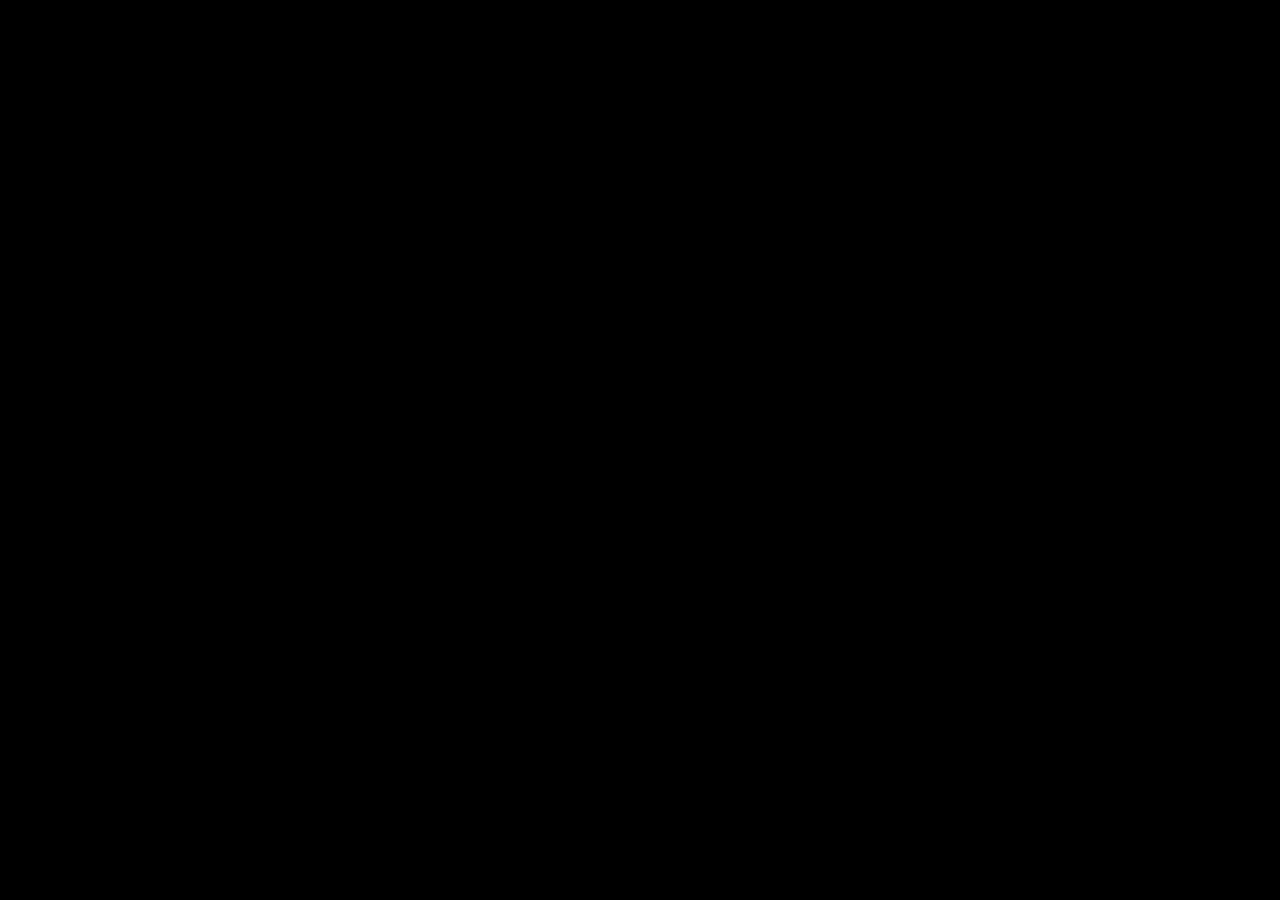
==== index.html @ 43391421 "Merge branch 'yumata:main' into fix" ====
<html lang="en">
<head>
    <meta charset="UTF-8">
    <meta http-equiv="X-UA-Compatible" content="IE=edge">
    <meta name="viewport" content="width=device-width, initial-scale=1.0, maximum-scale=1.0, user-scalable=no">
    <title>Lampa - Каталог фильмов и сериалов</title>

    <meta name="description" content="Приложение для просмотра каталога фильмов и сериалов на телевизорах, приставках и смартфонах." />

    <meta property="og:title" content="Lampa - Каталог фильмов и сериалов">
    <meta property="og:description" content="Приложение для просмотра каталога фильмов и сериалов на телевизорах, приставках и смартфонах.">
    <meta property="og:image:type" content="image/png">
    <meta property="og:image" content="og.png">

    <link rel="apple-touch-icon" sizes="180x180" href="icons/apple-touch-icon.png">
    <link rel="icon" type="image/png" sizes="32x32" href="icons/favicon-32x32.png">
    <link rel="icon" type="image/png" sizes="16x16" href="icons/favicon-16x16.png">
    <link rel="manifest" href="icons/site.webmanifest" crossorigin="use-credentials">
    <link rel="mask-icon" href="icons/safari-pinned-tab.svg" color="#5bbad5">
    <link rel="shortcut icon" href="icons/favicon.ico">
    <meta name="msapplication-TileColor" content="#1d1f20">
    <meta name="msapplication-config" content="icons/browserconfig.xml">
    <meta name="theme-color" content="#1d1f20">

    <meta name="referrer" content="never">
    
    <link rel="stylesheet" href="./vender/scrollbar/jquery.scrollbar.css">
    <link rel="stylesheet" href="./vender/keypad/style.css">

    <link rel="stylesheet" href="css/app.css?v=4.56">
</head>
<body>
    <script>
        window.youtube_lazy_load = true
    </script>

    <div class="welcome"></div>

    <div id="app">

    </div>

    <div class="no-network hide">
        <div class="no-network__title">Ошибка</div>
        <div class="no-network__desc">Не удалось загрузить файл: <span class="no-network__file"></span></div>
    </div>
    
    <script src="./webos/webOSTV.js"></script>
    <script src="./vender/jquery/jquery.js"></script>
    <script src="./vender/notify/notify.js"></script>
    <script src="./vender/scrollbar/jquery.scrollbar.js"></script>
    <script src="./vender/navigator/navigator.js"></script>
    <script src="./vender/keypad/keypad.js"></script>

    <script>
        var lampa_url     = '';
        var cache_version = Math.floor((new Date()).getTime() / 9e5); // Новое значение каждые 15 минут
            
        function urlJoin(base, add) {
            if (base.charAt(base.length - 1) !== '/') {
                base += '/'
            }

            return base + add
        }

        function putScript(scripts, onload, onerror){
            var add = function(src){
                console.log('Loader', 'try-load-script', src)

                var trys = 0

                var sreateScript = function(){
                    var script = document.createElement('script')

                    script.type = 'text/javascript'

                    script.onload = script.onreadystatechange = function(e) {
                        console.log('Loader', 'Script loaded', e)

                        if (!!onload) onload()
                    };

                    script.onerror = function(){
                        trys++

                        console.log('Loader', 'error-load-script', src)

                        if(trys < 3){
                            sreateScript()
                        } else if (!!onerror) {
                            onerror()
                        } else{
                            $('.no-network').removeClass('hide')

                            $('.no-network__file').text(window.location.href + '/' + src)
                        }
                    }

                    script.src = src

                    document.getElementsByTagName('body')[0].appendChild(script)
                }

                sreateScript()
            }

            add(scripts)
        }

        function loadCurrentLampa() {
            putScript('app.min.js?v=' + cache_version, function () {})
        }

        function loadLocalLampa(){
            if(lampa_url !== '') window.local_lampa = true

            loadCurrentLampa()
        }

        if (typeof AndroidJS !== "undefined"
            && !!AndroidJS.getLampaURL
            && /^https?:\/\//i.test(AndroidJS.getLampaURL())
            && !/^https?:\/\//i.test(location.href)
        ) {
            lampa_url = urlJoin(AndroidJS.getLampaURL(),'')
        }

        if (lampa_url !== '') {
            putScript(
                urlJoin(lampa_url, 'lampainit.js?v=' + cache_version),
                false,
                function(){}
            )

            putScript(
                urlJoin(lampa_url, 'app.min.js?v=' + cache_version),
                function () {
                    var css = urlJoin(lampa_url, 'css/app.css?v=' + cache_version)

                    $('head').append('<link rel="stylesheet" href="' + css + '">')
                },
                function () {
                    putScript(
                        urlJoin(lampa_url, 'lampa-main/app.min.js?v=' + cache_version),
                        function () {
                            var css = urlJoin(lampa_url, 'lampa-main/css/app.css?v=' + cache_version)

                            $('head').append('<link rel="stylesheet" href="' + css + '">')

                            putScript(
                                urlJoin(lampa_url, 'lampainit.js?v=' + cache_version),
                                false,
                                function(){}
                            )
                        },
                        loadLocalLampa
                    )
                }
            )
        }
        else{
            loadCurrentLampa()
        }
    </script>
</body>
</html>
---- css/app.css ----
@charset "UTF-8";
.welcome {
  position: fixed;
  top: 0;
  left: 0;
  right: 0;
  bottom: 0;
  z-index: 100;
  background: #000 url(../img/welcome.jpg) no-repeat 50% 50%;
  -webkit-background-size: cover;
     -moz-background-size: cover;
       -o-background-size: cover;
          background-size: cover;
}

.lang {
  position: fixed;
  top: 0;
  left: 0;
  right: 0;
  bottom: 0;
  background-color: #242424;
  z-index: 200;
  display: -webkit-box;
  display: -webkit-flex;
  display: -moz-box;
  display: -ms-flexbox;
  display: flex;
  padding: 2em;
  -webkit-box-align: center;
  -webkit-align-items: center;
     -moz-box-align: center;
      -ms-flex-align: center;
          align-items: center;
  -webkit-box-pack: center;
  -webkit-justify-content: center;
     -moz-box-pack: center;
      -ms-flex-pack: center;
          justify-content: center;
}
.lang__body {
  text-align: center;
}
.lang__logo img {
  width: 5.3em;
  height: 5em;
}
.lang__title {
  margin-top: 1em;
  font-size: 2.9em;
}
.lang__subtitle {
  font-size: 1.4em;
  margin-top: 1em;
}
.lang__selector {
  width: 19em;
  margin: 0 auto;
  margin-top: 2em;
}
.lang__selector-item {
  font-size: 1.4em;
  padding: 1em;
  -webkit-border-radius: 0.3em;
     -moz-border-radius: 0.3em;
          border-radius: 0.3em;
}
.lang__selector-item.last-focus {
  background-color: #444;
}
.lang__selector-item.focus {
  background-color: #fff;
  color: #242424;
}
.lang__selector > .scroll {
  max-height: 18em !important;
}

@font-face {
  font-family: "SegoeUI";
  font-display: swap;
  src: url("../fonts/SegoeUI/SegoeUI-Light.eot") format("embedded-opentype"), url("../fonts/SegoeUI/SegoeUI-Light.woff") format("woff"), url("../fonts/SegoeUI/SegoeUI-Light.ttf") format("truetype");
  font-weight: 300;
  font-style: normal;
}
@font-face {
  font-family: "SegoeUI";
  font-display: swap;
  src: url("../fonts/SegoeUI/SegoeUI.eot") format("embedded-opentype"), url("../fonts/SegoeUI/SegoeUI.woff") format("woff"), url("../fonts/SegoeUI/SegoeUI.ttf") format("truetype");
  font-weight: 400;
  font-style: normal;
}
@font-face {
  font-family: "SegoeUI";
  font-display: swap;
  src: url("../fonts/SegoeUI/SegoeUI-SemiBold.eot") format("embedded-opentype"), url("../fonts/SegoeUI/SegoeUI-SemiBold.woff") format("woff"), url("../fonts/SegoeUI/SegoeUI-SemiBold.ttf") format("truetype");
  font-weight: 600;
  font-style: normal;
}
@font-face {
  font-family: "SegoeUI";
  font-display: swap;
  src: url("../fonts/SegoeUI/SegoeUI-Bold.eot") format("embedded-opentype"), url("../fonts/SegoeUI/SegoeUI-Bold.woff") format("woff"), url("../fonts/SegoeUI/SegoeUI-Bold.ttf") format("truetype");
  font-weight: 700;
  font-style: normal;
}
* {
  -webkit-box-sizing: border-box;
     -moz-box-sizing: border-box;
          box-sizing: border-box;
  outline: none;
}

html {
  font-size: 16px;
}

*:after,
*:before {
  display: inline-block;
  vertical-align: middle;
}

input::-webkit-input-placeholder {
  color: #6a6a6a;
  opacity: 1;
}

input:-moz-placeholder {
  color: #6a6a6a;
  opacity: 1;
}

input::-moz-placeholder {
  color: #6a6a6a;
  opacity: 1;
}

input:-ms-input-placeholder {
  color: #6a6a6a;
  opacity: 1;
}

input::-ms-input-placeholder {
  color: #6a6a6a;
  opacity: 1;
}

input::placeholder {
  color: #6a6a6a;
  opacity: 1;
}

::-webkit-scrollbar {
  display: none;
}

input.hover::-webkit-input-placeholder, input.enter::-webkit-input-placeholder {
  color: #fff;
  opacity: 1;
}

input.hover:-moz-placeholder, input.enter:-moz-placeholder {
  color: #fff;
  opacity: 1;
}

input.hover::-moz-placeholder, input.enter::-moz-placeholder {
  color: #fff;
  opacity: 1;
}

input.hover:-ms-input-placeholder, input.enter:-ms-input-placeholder {
  color: #fff;
  opacity: 1;
}

input.hover::-ms-input-placeholder, input.enter::-ms-input-placeholder {
  color: #fff;
  opacity: 1;
}

input.hover::placeholder,
input.enter::placeholder {
  color: #fff;
  opacity: 1;
}

*:not(input) {
  -webkit-user-select: none;
     -moz-user-select: none;
      -ms-user-select: none;
          user-select: none;
}

body {
  line-height: 1;
  font-size: 16px;
  color: #ffffff;
  position: relative;
  font-family: "SegoeUI", sans-serif;
  background: #1d1f20;
  padding: 0;
  margin: 0;
  overflow: hidden;
  position: fixed;
  width: 100%;
  height: 100%;
  left: 0;
  top: 0;
  -webkit-user-select: none !important;
     -moz-user-select: none !important;
      -ms-user-select: none !important;
          user-select: none !important;
  -webkit-touch-callout: none !important;
}
body.black--style {
  background: #000;
}
@media screen and (max-width: 480px) {
  body.black--style .selectbox__content,
body.black--style .modal__content,
body.black--style .settings__content {
    background-color: #000 !important;
  }
}

img {
  vertical-align: middle;
  max-width: 100%;
  -o-object-fit: cover;
     object-fit: cover;
}

svg {
  width: 100%;
  height: 100%;
}

ul {
  list-style: none;
  padding: 0;
}

.mouse-layer {
  position: fixed;
  top: 0;
  left: 0;
  right: 0;
  bottom: 0;
  z-index: 300;
}

.hide {
  display: none !important;
}

.selector {
  cursor: pointer;
}

body.no--mask .scroll--mask {
  -webkit-mask-image: unset !important;
          mask-image: unset !important;
}

body.no--animation * {
  -webkit-transition: none !important;
  -o-transition: none !important;
  -moz-transition: none !important;
  transition: none !important;
}

body.no--cursor {
  cursor: none;
}

/** Фиг знает, баг **/
body.no--animation .background canvas {
  -webkit-transition: opacity 0.1s !important;
  -o-transition: opacity 0.1s !important;
  -moz-transition: opacity 0.1s !important;
  transition: opacity 0.1s !important;
}

.endless-up {
  -webkit-animation: endless-up 0.2s ease;
     -moz-animation: endless-up 0.2s ease;
       -o-animation: endless-up 0.2s ease;
          animation: endless-up 0.2s ease;
}
.endless-down {
  -webkit-animation: endless-down 0.2s ease;
     -moz-animation: endless-down 0.2s ease;
       -o-animation: endless-down 0.2s ease;
          animation: endless-down 0.2s ease;
}

.normalization {
  position: absolute;
  top: 50%;
  right: 1.5em;
  padding: 0.4em;
  height: auto;
  background-color: rgba(0, 0, 0, 0.3);
  -webkit-border-radius: 0.3em;
     -moz-border-radius: 0.3em;
          border-radius: 0.3em;
  z-index: 60;
  opacity: 0;
  -webkit-transform: translateY(-50%) translateX(100%);
     -moz-transform: translateY(-50%) translateX(100%);
      -ms-transform: translateY(-50%) translateX(100%);
       -o-transform: translateY(-50%) translateX(100%);
          transform: translateY(-50%) translateX(100%);
  -webkit-transition: all 0.1s;
  -o-transition: all 0.1s;
  -moz-transition: all 0.1s;
  transition: all 0.1s;
}
.normalization--visible {
  opacity: 1;
  -webkit-transform: translateY(-50%) translateX(0);
     -moz-transform: translateY(-50%) translateX(0);
      -ms-transform: translateY(-50%) translateX(0);
       -o-transform: translateY(-50%) translateX(0);
          transform: translateY(-50%) translateX(0);
}

.text-markdow {
  line-height: 1.6;
  font-weight: 100;
  font-size: 1.15em;
}
.text-markdow > *:first-child {
  margin-top: 0;
}
.text-markdow h2, .text-markdow h3, .text-markdow h4, .text-markdow h5 {
  font-size: 1.4em;
  font-weight: 400;
}
.text-markdow--compressed-sides {
  padding-left: 1.5em;
  padding-right: 1.5em;
}

.content-loading {
  position: relative;
  padding: 5em 0;
}
.content-loading::after {
  content: "";
  display: block;
  height: 3em;
  width: 3em;
  background: url(../img/loader.svg) no-repeat 50% 50%;
  -webkit-background-size: contain;
     -moz-background-size: contain;
       -o-background-size: contain;
          background-size: contain;
  position: absolute;
  top: 50%;
  left: 50%;
  margin-left: -1.5em;
  margin-top: -1.5em;
}

body.platform--browser .normalization {
  -webkit-backdrop-filter: blur(5px);
          backdrop-filter: blur(5px);
}

body.platform--apple .normalization,
body.selectbox--open .normalization,
body.keyboard-input--visible .normalization {
  display: none;
}

body.ambience--enable .wrap,
body.ambience--enable .head {
  display: none;
}

.icon--blink:not(.focus).animate {
  background: -webkit-linear-gradient(45deg, rgba(255, 255, 255, 0) 0%, rgba(255, 255, 255, 0) 40%, white 50%, rgba(255, 255, 255, 0) 60%, rgba(255, 255, 255, 0) 100%);
  background: -moz-linear-gradient(45deg, rgba(255, 255, 255, 0) 0%, rgba(255, 255, 255, 0) 40%, white 50%, rgba(255, 255, 255, 0) 60%, rgba(255, 255, 255, 0) 100%);
  background: -o-linear-gradient(45deg, rgba(255, 255, 255, 0) 0%, rgba(255, 255, 255, 0) 40%, white 50%, rgba(255, 255, 255, 0) 60%, rgba(255, 255, 255, 0) 100%);
  background: linear-gradient(45deg, rgba(255, 255, 255, 0) 0%, rgba(255, 255, 255, 0) 40%, white 50%, rgba(255, 255, 255, 0) 60%, rgba(255, 255, 255, 0) 100%);
  -webkit-background-size: 400% 400%;
     -moz-background-size: 400% 400%;
       -o-background-size: 400% 400%;
          background-size: 400% 400%;
  -webkit-animation: head-icon-blick 1s ease forwards;
     -moz-animation: head-icon-blick 1s ease forwards;
       -o-animation: head-icon-blick 1s ease forwards;
          animation: head-icon-blick 1s ease forwards;
}

.notice--icon.animate svg {
  -webkit-transform-origin: 50% 0;
     -moz-transform-origin: 50% 0;
      -ms-transform-origin: 50% 0;
       -o-transform-origin: 50% 0;
          transform-origin: 50% 0;
  -webkit-animation: head-icon-notice 1s ease forwards;
     -moz-animation: head-icon-notice 1s ease forwards;
       -o-animation: head-icon-notice 1s ease forwards;
          animation: head-icon-notice 1s ease forwards;
}

.overhide {
  overflow: hidden;
}

/* Фикс для orsay */
.online-prestige-watched__icon {
  width: 1.5em;
  height: 1.5em;
}

@-webkit-keyframes head-icon-blick {
  0% {
    background-position: 0% 50%;
  }
  100% {
    background-position: 100% 50%;
  }
}

@-moz-keyframes head-icon-blick {
  0% {
    background-position: 0% 50%;
  }
  100% {
    background-position: 100% 50%;
  }
}

@-o-keyframes head-icon-blick {
  0% {
    background-position: 0% 50%;
  }
  100% {
    background-position: 100% 50%;
  }
}

@keyframes head-icon-blick {
  0% {
    background-position: 0% 50%;
  }
  100% {
    background-position: 100% 50%;
  }
}
@-webkit-keyframes head-icon-notice {
  0% {
    -webkit-transform: rotateZ(0);
            transform: rotateZ(0);
  }
  10% {
    -webkit-transform: rotateZ(30deg);
            transform: rotateZ(30deg);
  }
  20% {
    -webkit-transform: rotateZ(-30deg);
            transform: rotateZ(-30deg);
  }
  30% {
    -webkit-transform: rotateZ(20deg);
            transform: rotateZ(20deg);
  }
  40% {
    -webkit-transform: rotateZ(-20deg);
            transform: rotateZ(-20deg);
  }
  50% {
    -webkit-transform: rotateZ(10deg);
            transform: rotateZ(10deg);
  }
  60% {
    -webkit-transform: rotateZ(-10deg);
            transform: rotateZ(-10deg);
  }
  70% {
    -webkit-transform: rotateZ(5deg);
            transform: rotateZ(5deg);
  }
  80% {
    -webkit-transform: rotateZ(-5deg);
            transform: rotateZ(-5deg);
  }
  90% {
    -webkit-transform: rotateZ(0);
            transform: rotateZ(0);
  }
}
@-moz-keyframes head-icon-notice {
  0% {
    -moz-transform: rotateZ(0);
         transform: rotateZ(0);
  }
  10% {
    -moz-transform: rotateZ(30deg);
         transform: rotateZ(30deg);
  }
  20% {
    -moz-transform: rotateZ(-30deg);
         transform: rotateZ(-30deg);
  }
  30% {
    -moz-transform: rotateZ(20deg);
         transform: rotateZ(20deg);
  }
  40% {
    -moz-transform: rotateZ(-20deg);
         transform: rotateZ(-20deg);
  }
  50% {
    -moz-transform: rotateZ(10deg);
         transform: rotateZ(10deg);
  }
  60% {
    -moz-transform: rotateZ(-10deg);
         transform: rotateZ(-10deg);
  }
  70% {
    -moz-transform: rotateZ(5deg);
         transform: rotateZ(5deg);
  }
  80% {
    -moz-transform: rotateZ(-5deg);
         transform: rotateZ(-5deg);
  }
  90% {
    -moz-transform: rotateZ(0);
         transform: rotateZ(0);
  }
}
@-o-keyframes head-icon-notice {
  0% {
    -o-transform: rotateZ(0);
       transform: rotateZ(0);
  }
  10% {
    -o-transform: rotateZ(30deg);
       transform: rotateZ(30deg);
  }
  20% {
    -o-transform: rotateZ(-30deg);
       transform: rotateZ(-30deg);
  }
  30% {
    -o-transform: rotateZ(20deg);
       transform: rotateZ(20deg);
  }
  40% {
    -o-transform: rotateZ(-20deg);
       transform: rotateZ(-20deg);
  }
  50% {
    -o-transform: rotateZ(10deg);
       transform: rotateZ(10deg);
  }
  60% {
    -o-transform: rotateZ(-10deg);
       transform: rotateZ(-10deg);
  }
  70% {
    -o-transform: rotateZ(5deg);
       transform: rotateZ(5deg);
  }
  80% {
    -o-transform: rotateZ(-5deg);
       transform: rotateZ(-5deg);
  }
  90% {
    -o-transform: rotateZ(0);
       transform: rotateZ(0);
  }
}
@keyframes head-icon-notice {
  0% {
    -webkit-transform: rotateZ(0);
       -moz-transform: rotateZ(0);
         -o-transform: rotateZ(0);
            transform: rotateZ(0);
  }
  10% {
    -webkit-transform: rotateZ(30deg);
       -moz-transform: rotateZ(30deg);
         -o-transform: rotateZ(30deg);
            transform: rotateZ(30deg);
  }
  20% {
    -webkit-transform: rotateZ(-30deg);
       -moz-transform: rotateZ(-30deg);
         -o-transform: rotateZ(-30deg);
            transform: rotateZ(-30deg);
  }
  30% {
    -webkit-transform: rotateZ(20deg);
       -moz-transform: rotateZ(20deg);
         -o-transform: rotateZ(20deg);
            transform: rotateZ(20deg);
  }
  40% {
    -webkit-transform: rotateZ(-20deg);
       -moz-transform: rotateZ(-20deg);
         -o-transform: rotateZ(-20deg);
            transform: rotateZ(-20deg);
  }
  50% {
    -webkit-transform: rotateZ(10deg);
       -moz-transform: rotateZ(10deg);
         -o-transform: rotateZ(10deg);
            transform: rotateZ(10deg);
  }
  60% {
    -webkit-transform: rotateZ(-10deg);
       -moz-transform: rotateZ(-10deg);
         -o-transform: rotateZ(-10deg);
            transform: rotateZ(-10deg);
  }
  70% {
    -webkit-transform: rotateZ(5deg);
       -moz-transform: rotateZ(5deg);
         -o-transform: rotateZ(5deg);
            transform: rotateZ(5deg);
  }
  80% {
    -webkit-transform: rotateZ(-5deg);
       -moz-transform: rotateZ(-5deg);
         -o-transform: rotateZ(-5deg);
            transform: rotateZ(-5deg);
  }
  90% {
    -webkit-transform: rotateZ(0);
       -moz-transform: rotateZ(0);
         -o-transform: rotateZ(0);
            transform: rotateZ(0);
  }
}
@-webkit-keyframes endless-up {
  0% {
    -webkit-transform: translate3d(0, -5em, 0);
            transform: translate3d(0, -5em, 0);
  }
  100% {
    -webkit-transform: translate3d(0, 0, 0);
            transform: translate3d(0, 0, 0);
  }
}
@-moz-keyframes endless-up {
  0% {
    -moz-transform: translate3d(0, -5em, 0);
         transform: translate3d(0, -5em, 0);
  }
  100% {
    -moz-transform: translate3d(0, 0, 0);
         transform: translate3d(0, 0, 0);
  }
}
@-o-keyframes endless-up {
  0% {
    transform: translate3d(0, -5em, 0);
  }
  100% {
    transform: translate3d(0, 0, 0);
  }
}
@keyframes endless-up {
  0% {
    -webkit-transform: translate3d(0, -5em, 0);
       -moz-transform: translate3d(0, -5em, 0);
            transform: translate3d(0, -5em, 0);
  }
  100% {
    -webkit-transform: translate3d(0, 0, 0);
       -moz-transform: translate3d(0, 0, 0);
            transform: translate3d(0, 0, 0);
  }
}
@-webkit-keyframes endless-down {
  0% {
    -webkit-transform: translate3d(0, 5em, 0);
            transform: translate3d(0, 5em, 0);
  }
  100% {
    -webkit-transform: translate3d(0, 0, 0);
            transform: translate3d(0, 0, 0);
  }
}
@-moz-keyframes endless-down {
  0% {
    -moz-transform: translate3d(0, 5em, 0);
         transform: translate3d(0, 5em, 0);
  }
  100% {
    -moz-transform: translate3d(0, 0, 0);
         transform: translate3d(0, 0, 0);
  }
}
@-o-keyframes endless-down {
  0% {
    transform: translate3d(0, 5em, 0);
  }
  100% {
    transform: translate3d(0, 0, 0);
  }
}
@keyframes endless-down {
  0% {
    -webkit-transform: translate3d(0, 5em, 0);
       -moz-transform: translate3d(0, 5em, 0);
            transform: translate3d(0, 5em, 0);
  }
  100% {
    -webkit-transform: translate3d(0, 0, 0);
       -moz-transform: translate3d(0, 0, 0);
            transform: translate3d(0, 0, 0);
  }
}
@-webkit-keyframes endless-left {
  0% {
    -webkit-transform: translate3d(5em, 0, 0);
            transform: translate3d(5em, 0, 0);
  }
  100% {
    -webkit-transform: translate3d(0, 0, 0);
            transform: translate3d(0, 0, 0);
  }
}
@-moz-keyframes endless-left {
  0% {
    -moz-transform: translate3d(5em, 0, 0);
         transform: translate3d(5em, 0, 0);
  }
  100% {
    -moz-transform: translate3d(0, 0, 0);
         transform: translate3d(0, 0, 0);
  }
}
@-o-keyframes endless-left {
  0% {
    transform: translate3d(5em, 0, 0);
  }
  100% {
    transform: translate3d(0, 0, 0);
  }
}
@keyframes endless-left {
  0% {
    -webkit-transform: translate3d(5em, 0, 0);
       -moz-transform: translate3d(5em, 0, 0);
            transform: translate3d(5em, 0, 0);
  }
  100% {
    -webkit-transform: translate3d(0, 0, 0);
       -moz-transform: translate3d(0, 0, 0);
            transform: translate3d(0, 0, 0);
  }
}
@-webkit-keyframes endless-right {
  0% {
    -webkit-transform: translate3d(-5em, 0, 0);
            transform: translate3d(-5em, 0, 0);
  }
  100% {
    -webkit-transform: translate3d(0, 0, 0);
            transform: translate3d(0, 0, 0);
  }
}
@-moz-keyframes endless-right {
  0% {
    -moz-transform: translate3d(-5em, 0, 0);
         transform: translate3d(-5em, 0, 0);
  }
  100% {
    -moz-transform: translate3d(0, 0, 0);
         transform: translate3d(0, 0, 0);
  }
}
@-o-keyframes endless-right {
  0% {
    transform: translate3d(-5em, 0, 0);
  }
  100% {
    transform: translate3d(0, 0, 0);
  }
}
@keyframes endless-right {
  0% {
    -webkit-transform: translate3d(-5em, 0, 0);
       -moz-transform: translate3d(-5em, 0, 0);
            transform: translate3d(-5em, 0, 0);
  }
  100% {
    -webkit-transform: translate3d(0, 0, 0);
       -moz-transform: translate3d(0, 0, 0);
            transform: translate3d(0, 0, 0);
  }
}
@-webkit-keyframes pulse {
  0% {
    -webkit-transform: scale(1);
            transform: scale(1);
  }
  20% {
    -webkit-transform: scale(1.3);
            transform: scale(1.3);
  }
  100% {
    -webkit-transform: scale(1);
            transform: scale(1);
  }
}
@-moz-keyframes pulse {
  0% {
    -moz-transform: scale(1);
         transform: scale(1);
  }
  20% {
    -moz-transform: scale(1.3);
         transform: scale(1.3);
  }
  100% {
    -moz-transform: scale(1);
         transform: scale(1);
  }
}
@-o-keyframes pulse {
  0% {
    -o-transform: scale(1);
       transform: scale(1);
  }
  20% {
    -o-transform: scale(1.3);
       transform: scale(1.3);
  }
  100% {
    -o-transform: scale(1);
       transform: scale(1);
  }
}
@keyframes pulse {
  0% {
    -webkit-transform: scale(1);
       -moz-transform: scale(1);
         -o-transform: scale(1);
            transform: scale(1);
  }
  20% {
    -webkit-transform: scale(1.3);
       -moz-transform: scale(1.3);
         -o-transform: scale(1.3);
            transform: scale(1.3);
  }
  100% {
    -webkit-transform: scale(1);
       -moz-transform: scale(1);
         -o-transform: scale(1);
            transform: scale(1);
  }
}

.head-backward {
  padding: 1.5em;
  position: relative;
  margin-bottom: 1.8em;
  margin-top: -1.5em;
  display: none;
}
.head-backward__button {
  position: absolute;
  top: 0.4em;
  left: 0;
  padding: 1.5em;
}
.head-backward__button > svg {
  width: 1.7em;
  height: 1.7em;
}
.head-backward__title {
  font-size: 2em;
  line-height: 1.4;
  text-align: center;
  min-height: 1.4em;
  padding: 0 2em;
}

body.true--mobile .head-backward {
  display: block;
}

.wrap {
  display: -webkit-box;
  display: -webkit-flex;
  display: -moz-box;
  display: -ms-flexbox;
  display: flex;
  position: relative;
  z-index: 10;
}
.wrap__left {
  width: 15em;
  padding-top: 4em;
  -webkit-flex-shrink: 0;
      -ms-flex-negative: 0;
          flex-shrink: 0;
  margin-left: -15em;
  z-index: 2;
  position: relative;
  -webkit-transition: -webkit-transform 0.2s;
  transition: -webkit-transform 0.2s;
  -o-transition: -o-transform 0.2s;
  -moz-transition: transform 0.2s, -moz-transform 0.2s;
  transition: transform 0.2s;
  transition: transform 0.2s, -webkit-transform 0.2s, -moz-transform 0.2s, -o-transform 0.2s;
  will-change: transform;
}
.wrap__left .scroll--mask .scroll__content {
  padding: 1.9em 0;
}
.wrap__left--hidden {
  visibility: hidden;
}
.wrap__content {
  -webkit-flex-shrink: 0;
      -ms-flex-negative: 0;
          flex-shrink: 0;
  padding-top: 4em;
  -webkit-transition: -webkit-transform 0.2s;
  transition: -webkit-transform 0.2s;
  -o-transition: -o-transform 0.2s;
  -moz-transition: transform 0.2s, -moz-transform 0.2s;
  transition: transform 0.2s;
  transition: transform 0.2s, -webkit-transform 0.2s, -moz-transform 0.2s, -o-transform 0.2s;
  will-change: transform;
  display: -webkit-box;
  display: -webkit-flex;
  display: -moz-box;
  display: -ms-flexbox;
  display: flex;
}
.wrap__content > * {
  -webkit-box-flex: 1;
  -webkit-flex-grow: 1;
     -moz-box-flex: 1;
      -ms-flex-positive: 1;
          flex-grow: 1;
}

body.menu--open:not(.light--version) .wrap__left {
  -webkit-transform: translate3d(15em, 0, 0);
     -moz-transform: translate3d(15em, 0, 0);
          transform: translate3d(15em, 0, 0);
  background: transparent;
}
body.menu--open:not(.light--version) .wrap__content {
  -webkit-transform: translate3d(15em, 0, 0);
     -moz-transform: translate3d(15em, 0, 0);
          transform: translate3d(15em, 0, 0);
}
body.menu--open:not(.light--version) .background {
  opacity: 0.5;
}

body.light--version .wrap__left {
  visibility: visible;
}

@media screen and (max-width: 767px) {
  body.menu--open .wrap__left {
    -webkit-transform: translate3d(15em, 0, 0);
       -moz-transform: translate3d(15em, 0, 0);
            transform: translate3d(15em, 0, 0);
  }
}
@-webkit-keyframes logo-halloween-fire {
  0% {
    background: #FFEB3B;
  }
  10% {
    background: #ffd13b;
  }
  14% {
    background: #ffb73b;
  }
  25% {
    background: #FFEB3B;
  }
  27% {
    background: #fbea53;
  }
  50% {
    background: #ffc13b;
  }
  58% {
    background: #fbeb57;
  }
  80% {
    background: #ffcb3b;
  }
  90% {
    background: #fff493;
  }
  95% {
    background: #fcaa38;
  }
}
@-moz-keyframes logo-halloween-fire {
  0% {
    background: #FFEB3B;
  }
  10% {
    background: #ffd13b;
  }
  14% {
    background: #ffb73b;
  }
  25% {
    background: #FFEB3B;
  }
  27% {
    background: #fbea53;
  }
  50% {
    background: #ffc13b;
  }
  58% {
    background: #fbeb57;
  }
  80% {
    background: #ffcb3b;
  }
  90% {
    background: #fff493;
  }
  95% {
    background: #fcaa38;
  }
}
@-o-keyframes logo-halloween-fire {
  0% {
    background: #FFEB3B;
  }
  10% {
    background: #ffd13b;
  }
  14% {
    background: #ffb73b;
  }
  25% {
    background: #FFEB3B;
  }
  27% {
    background: #fbea53;
  }
  50% {
    background: #ffc13b;
  }
  58% {
    background: #fbeb57;
  }
  80% {
    background: #ffcb3b;
  }
  90% {
    background: #fff493;
  }
  95% {
    background: #fcaa38;
  }
}
@keyframes logo-halloween-fire {
  0% {
    background: #FFEB3B;
  }
  10% {
    background: #ffd13b;
  }
  14% {
    background: #ffb73b;
  }
  25% {
    background: #FFEB3B;
  }
  27% {
    background: #fbea53;
  }
  50% {
    background: #ffc13b;
  }
  58% {
    background: #fbeb57;
  }
  80% {
    background: #ffcb3b;
  }
  90% {
    background: #fff493;
  }
  95% {
    background: #fcaa38;
  }
}
.head {
  position: fixed;
  top: 0;
  left: 0;
  width: 100%;
  z-index: 15;
}
.head__body {
  padding: 0.5em 1.5em;
  display: -webkit-box;
  display: -webkit-flex;
  display: -moz-box;
  display: -ms-flexbox;
  display: flex;
  -webkit-box-align: center;
  -webkit-align-items: center;
     -moz-box-align: center;
      -ms-flex-align: center;
          align-items: center;
}
.head__logo-icon {
  width: 2.7em;
  -webkit-flex-shrink: 0;
      -ms-flex-negative: 0;
          flex-shrink: 0;
  margin-right: 1em;
  position: relative;
}
.head__logo-local {
  position: absolute;
  bottom: 0;
  right: 0;
  background-color: #EA4E4E;
  color: #fff;
  font-size: 0.7em;
  padding: 0.1em 0.3em;
  -webkit-border-radius: 0.2em;
     -moz-border-radius: 0.2em;
          border-radius: 0.2em;
}
.head__logo-halloween {
  position: relative;
  width: 2.7em;
  height: 2.7em;
  -webkit-flex-shrink: 0;
      -ms-flex-negative: 0;
          flex-shrink: 0;
  margin-right: 1em;
}
.head__logo-halloween-svg {
  position: absolute;
  left: 0;
  top: 0;
  width: 2.7em;
  height: 2.7em;
}
.head__logo-halloween-svg svg {
  width: 2.7em !important;
  height: 2.7em !important;
}
.head__logo-halloween-fire {
  position: absolute;
  top: 0.9em;
  left: 10%;
  width: 80%;
  bottom: 0.5em;
  background: #FFEB3B;
  -webkit-animation: logo-halloween-fire 5s ease infinite;
     -moz-animation: logo-halloween-fire 5s ease infinite;
       -o-animation: logo-halloween-fire 5s ease infinite;
          animation: logo-halloween-fire 5s ease infinite;
}
.head__logo-cap {
  position: absolute;
  top: -0.95em;
  left: -1.25em;
}
.head__logo-cap svg {
  width: 3.2em !important;
  height: 3.2em !important;
}
.head__menu-icon {
  -webkit-flex-shrink: 0;
      -ms-flex-negative: 0;
          flex-shrink: 0;
  margin-right: 1em;
  display: none;
}
.head__menu-icon svg {
  width: 2.1em;
  height: 2.1em;
}
.head__split {
  background: url(../img/icons/split.svg) no-repeat 50% 50%;
  -webkit-background-size: contain;
     -moz-background-size: contain;
       -o-background-size: contain;
          background-size: contain;
  width: 1em;
  height: 1.3em;
  margin: 0 1em;
  opacity: 0.5;
}
.head__actions {
  position: fixed; /* Фиксированное позиционирование */
  left: 50%; /* Центрирование по горизонтали */
  top: 0.25em; /* Отступ сверху */
  transform: translateX(-50%); /* Точное центрирование */
  z-index: 11; /* Уровень слоя */
  display: flex;
  border-radius: 1.4em; /* Закруглённые углы */
  padding: 1.2em; /* Внутренние отступы */
  justify-content: space-around; /* Равномерное распределение элементов */
  align-items: center; /* Центрирование по вертикали */
  box-shadow: 1.5px 1.5px 5px rgba(0, 0, 0, 0.3); /* Тень для эффекта "плавающего" элемента */
  max-height: 5em; /* Максимальная высоты */
  min-width: 70em; /* Убираем фиксированную минимальную ширину */
  justify-content: center; /* Центрируем элементы внутри панели */
  gap: 0.5em; /* Отступ между иконками по умолчанию */
}

.head__action {
  display: flex;
  flex-direction: row; /* Иконка и текст располагаются горизонтально */
  align-items: center; /* Центрирование по вертикали */
  justify-content: center; /* Центрирование по горизонтали */
  flex: 0 0 auto; /* Запрещаем элементам растягиваться */
  padding: 0.5em; /* Внутренние отступы */
  flex-shrink: 0;
  transition: all 0.3s ease; /* Плавные переходы */
  border-radius: 1.3em; /* Закруглённые углы для фона при наведении */
  position: relative;
}

.head__action svg, .head__action img {
  width: 2.5em; /* Размер иконок */
  height: 2.5em;
  transition: margin 0.3s ease;
}

.head__action__name {
  font-size: 1.2em; /* Размер текста */
  white-space: nowrap; /* Текст не переносится */
  opacity: 0; /* Скрываем текст по умолчанию */
  transition: opacity 0.3s ease, margin-left 0.3s ease; /* Плавное появление текста */
  margin-left: 0; /* Начальное состояние текста */
  position: absolute;
  left: 100%; /* Текст будет справа от иконки */
}

.head__action.focus,
.head__action.hover {
  background-color: rgba(0, 0, 0, 0.3); /* Лёгкий фон при наведении */
  transform: scale(1.15); /* Увеличение элемента при наведении */
  border-radius: 1.3em; /* Закруглённые углы для фона при наведении */
  padding: 0.5em 0.8em; /* Увеличенные отступы */
}

.head__action.hover .head__action__name,
.head__action.focus .head__action__name {
  opacity: 1;
  margin-left: 0.5em; /* Отступ между иконкой и текстом */

}

/* Сдвигаем соседние элементы при наведении */
.head__action.hover ~ .head__action,
.head__action.focus ~ .head__action {
  transform: translateX(6.5em); /* Фиксированный сдвиг в пикселях */
}

.head__action.active {
  position: relative;
}

.head__action.active::after {
  content: "";
  display: block;
  width: 0.5em;
  height: 0.5em;
  position: absolute;
  top: 0;
  right: 0;
  border: 0.15em solid #fff;
  border-radius: 100%;
}

.head__action.open--profile {
  padding: 0.2em;
}

.head__action.open--profile img {
  border-radius: 100%;
  width: 2.4em;
  height: 2.4em;
}

body.true--mobile .head__logo-icon,
body.true--mobile .head__menu-icon,
body.true--mobile.orientation--landscape .head .head__body,
body.true--mobile .head__actions,
body.true--mobile .head__action {
  display: none;
}

.navigation-bar {
  position: fixed; /* Фиксированное позиционирование */
  top: 0.25em; /* Отступ сверху */
  transform: translateX(-50%); /* Точное центрирование */
  left: 50%; /* Центрирование по горизонтали */
  padding: 0 1.2em; /* Внутренние отступы */
  z-index: 11; /* Уровень слоя */
  display: flex;
  justify-content: space-around; /* Равномерное распределение элементов */
  align-items: center; /* Центрирование по вертикали */
  max-height: 3em; /* Максимальная высоты */
  min-width: 40em; /* Убираем фиксированную минимальную ширину */
  justify-content: center; /* Центрируем элементы внутри панели */
  gap: 0.5em; /* Отступ между иконками по умолчанию */
}
.navigation-bar__body {
  -webkit-border-radius: 1.4em;
     -moz-border-radius: 1.4em;
          border-radius: 1.4em;
  padding: 1.2em;
  display: -webkit-box;
  display: -webkit-flex;
  display: -moz-box;
  display: -ms-flexbox;
  display: flex;
  -webkit-box-align: center;
  -webkit-align-items: center;
     -moz-box-align: center;
      -ms-flex-align: center;
          align-items: center;
  -webkit-justify-content: space-around;
      -ms-flex-pack: distribute;
          justify-content: space-around;
}
.navigation-bar__item {
  -webkit-flex-shrink: 0;
      -ms-flex-negative: 0;
          flex-shrink: 0;
}
.navigation-bar__icon {
  width: 2em;
  height: 2em;
  margin: 0 auto;
}
.navigation-bar__label {
  font-size: 0.5em;
  margin-top: 0.5em;
  display: none;
}

body.true--mobile .navigation-bar {
  display: block;
}

body.true--mobile.orientation--landscape .navigation-bar {
  top: 0;
  left: auto;
  display: -webkit-box;
  display: -webkit-flex;
  display: -moz-box;
  display: -ms-flexbox;
  display: flex;
  padding: 1.5em;
  padding-left: 0;
}
body.true--mobile.orientation--landscape .navigation-bar .navigation-bar__body {
  -webkit-box-orient: vertical;
  -webkit-box-direction: normal;
  -webkit-flex-direction: column;
     -moz-box-orient: vertical;
     -moz-box-direction: normal;
      -ms-flex-direction: column;
          flex-direction: column;
}

body.ambience--enable .navigation-bar {
  visibility: hidden;
}

.processing {
  display: -webkit-box;
  display: -webkit-flex;
  display: -moz-box;
  display: -ms-flexbox;
  display: flex;
  -webkit-box-align: center;
  -webkit-align-items: center;
     -moz-box-align: center;
      -ms-flex-align: center;
          align-items: center;
}
.processing > div {
  background-color: rgba(255, 255, 255, 0.3);
  -webkit-border-radius: 5em;
     -moz-border-radius: 5em;
          border-radius: 5em;
  display: -webkit-box;
  display: -webkit-flex;
  display: -moz-box;
  display: -ms-flexbox;
  display: flex;
  -webkit-box-align: center;
  -webkit-align-items: center;
     -moz-box-align: center;
      -ms-flex-align: center;
          align-items: center;
  padding: 0.3em;
}
.processing__loader {
  background-image: url(../img/loader.svg);
  background-position: 50% 50%;
  background-repeat: no-repeat;
  -webkit-background-size: contain;
     -moz-background-size: contain;
       -o-background-size: contain;
          background-size: contain;
  width: 1.6em;
  height: 1.6em;
}
.processing__text {
  padding-left: 0.5em;
  padding-right: 0.3em;
}

.navigation-tabs {
  padding: 0.4em;
  background-color: rgba(0, 0, 0, 0.3);
  -webkit-border-radius: 0.5em;
     -moz-border-radius: 0.5em;
          border-radius: 0.5em;
  display: -webkit-box;
  display: -webkit-flex;
  display: -moz-box;
  display: -ms-flexbox;
  display: flex;
  margin-bottom: 2em;
}
.navigation-tabs__split {
  -webkit-flex-shrink: 0;
      -ms-flex-negative: 0;
          flex-shrink: 0;
  padding: 0.6em;
  opacity: 0.4;
}
.navigation-tabs__badge {
  background: #e75454;
  font-size: 0.8em;
  padding: 0.1em 0.3em;
  -webkit-border-radius: 0.3em;
     -moz-border-radius: 0.3em;
          border-radius: 0.3em;
  margin-left: 0.6em;
  margin-top: -0.5em;
  font-weight: 600;
  color: #fff;
}
.navigation-tabs__button {
  display: -webkit-box;
  display: -webkit-flex;
  display: -moz-box;
  display: -ms-flexbox;
  display: flex;
  -webkit-box-align: center;
  -webkit-align-items: center;
     -moz-box-align: center;
      -ms-flex-align: center;
          align-items: center;
  -webkit-box-pack: center;
  -webkit-justify-content: center;
     -moz-box-pack: center;
      -ms-flex-pack: center;
          justify-content: center;
  padding: 0.6em;
  -webkit-box-flex: 1;
  -webkit-flex-grow: 1;
     -moz-box-flex: 1;
      -ms-flex-positive: 1;
          flex-grow: 1;
  -webkit-border-radius: 0.3em;
     -moz-border-radius: 0.3em;
          border-radius: 0.3em;
  position: relative;
}
.navigation-tabs__button.active {
  background-color: rgba(255, 255, 255, 0.35);
}
.navigation-tabs__button.focus {
  background-color: #fff;
  color: #000;
}

.activitys {
  display: -webkit-box;
  display: -webkit-flex;
  display: -moz-box;
  display: -ms-flexbox;
  display: flex;
}
.activitys__slides {
  position: relative;
  width: 100%;
}

.activity {
  position: absolute;
  top: 0;
  left: 0;
  width: 100%;
  height: 100%;
  opacity: 0;
  -webkit-transition: opacity 0.3s;
  -o-transition: opacity 0.3s;
  -moz-transition: opacity 0.3s;
  transition: opacity 0.3s;
}
.activity__body {
  position: relative;
  opacity: 1;
  -webkit-transition: opacity 0.3s;
  -o-transition: opacity 0.3s;
  -moz-transition: opacity 0.3s;
  transition: opacity 0.3s;
}
.activity__loader {
  position: absolute;
  top: 0;
  left: 0;
  width: 100%;
  height: 100%;
  display: none;
  background: url(../img/loader.svg) no-repeat 50% 50%;
}
.activity--load .activity__body {
  opacity: 0;
}
.activity--load .activity__loader {
  display: block;
}
.activity--active {
  opacity: 1;
  z-index: 1;
}

.activity-wait-refresh {
  padding: 1.5em;
  line-height: 1.4;
}
.activity-wait-refresh__title {
  font-size: 1.8em;
  margin-bottom: 0.3em;
}
.activity-wait-refresh__text {
  font-size: 1.2em;
  margin-bottom: 1.7em;
  font-weight: 300;
}
.activity-wait-refresh__items {
  display: -webkit-box;
  display: -webkit-flex;
  display: -moz-box;
  display: -ms-flexbox;
  display: flex;
  margin: 0 -0.5em;
}
.activity-wait-refresh__items > div {
  padding: 0.5em;
  width: 16.66%;
}
.activity-wait-refresh__items > div > div {
  -webkit-border-radius: 0.3em;
     -moz-border-radius: 0.3em;
          border-radius: 0.3em;
  background-color: rgba(255, 255, 255, 0.5);
}
.activity-wait-refresh__items > div > div:nth-child(1) {
  padding-bottom: 150%;
  margin-bottom: 1em;
}
.activity-wait-refresh__items > div > div:nth-child(2) {
  height: 1.4em;
  width: 80%;
  margin-bottom: 1em;
}
.activity-wait-refresh__items > div > div:nth-child(3) {
  height: 1em;
  width: 20%;
}

.menu {
  width: 100%;
}
.menu__split {
  margin: 1em 1em;
  width: 2.3em;
  border-top: 2px solid rgba(255, 255, 255, 0.1);
  margin-left: 1.7em;
}
.menu__list {
  margin: 0;
  padding-left: 0.6em;
}
.menu__item {
  display: -webkit-box;
  display: -webkit-flex;
  display: -moz-box;
  display: -ms-flexbox;
  display: flex;
  -webkit-box-align: center;
  -webkit-align-items: center;
     -moz-box-align: center;
      -ms-flex-align: center;
          align-items: center;
  color: #ddd;
  position: relative;
  padding: 0.9em 1.5em;
  -webkit-border-radius: 1em;
     -moz-border-radius: 1em;
          border-radius: 1em;
}
.menu__item + li {
  margin-top: 0.1em;
}
.menu__item.focus, .menu__item.traverse, .menu__item.hover {
  background-color: #fff;
  color: #000;
}
.menu__item.focus .menu__ico > img, .menu__item.traverse .menu__ico > img, .menu__item.hover .menu__ico > img {
  -webkit-filter: invert(1);
          filter: invert(1);
}
.menu__item.focus .menu__ico [stroke], .menu__item.traverse .menu__ico [stroke], .menu__item.hover .menu__ico [stroke] {
  stroke: #000;
}
.menu__item.focus .menu__ico path[fill],
.menu__item.focus .menu__ico rect[fill],
.menu__item.focus .menu__ico circle[fill], .menu__item.traverse .menu__ico path[fill],
.menu__item.traverse .menu__ico rect[fill],
.menu__item.traverse .menu__ico circle[fill], .menu__item.hover .menu__ico path[fill],
.menu__item.hover .menu__ico rect[fill],
.menu__item.hover .menu__ico circle[fill] {
  fill: #000;
}
.menu__item.traverse::before, .menu__item.traverse::after {
  position: absolute;
  left: 27%;
  margin-left: -0.5em;
  color: #fff;
}
.menu__item.traverse::before {
  content: "▲";
  top: -1.1em;
}
.menu__item.traverse::after {
  content: "▼";
  bottom: -1.1em;
}
.menu__ico {
  margin-right: 1.5em;
  width: 1.5em;
  height: 1.5em;
  display: -webkit-box;
  display: -webkit-flex;
  display: -moz-box;
  display: -ms-flexbox;
  display: flex;
  -webkit-flex-shrink: 0;
      -ms-flex-negative: 0;
          flex-shrink: 0;
}
.menu__ico > img {
  width: 1.5em;
  height: 1.5em;
}
.menu__text {
  font-size: 1.4em;
  font-weight: 300;
  line-height: 0.8;
  margin-top: -0.1em;
}
.menu:not(.editable) .menu__item.hidden {
  display: none;
}
.menu.editable .menu__item.hidden {
  opacity: 0.5;
}
.menu.editable .menu__item.focus:not(.traverse)::after {
  content: url("data:image/svg+xml,%3Csvg xmlns='http://www.w3.org/2000/svg' viewBox='0 0 492.49284 492'%3E%3Cpath d='m304.140625 82.472656-270.976563 270.996094c-1.363281 1.367188-2.347656 3.09375-2.816406 4.949219l-30.035156 120.554687c-.898438 3.628906.167969 7.488282 2.816406 10.136719 2.003906 2.003906 4.734375 3.113281 7.527344 3.113281.855469 0 1.730469-.105468 2.582031-.320312l120.554688-30.039063c1.878906-.46875 3.585937-1.449219 4.949219-2.8125l271-270.976562zm0 0' fill='%23000000'%3E%3C/path%3E%3Cpath d='m476.875 45.523438-30.164062-30.164063c-20.160157-20.160156-55.296876-20.140625-75.433594 0l-36.949219 36.949219 105.597656 105.597656 36.949219-36.949219c10.070312-10.066406 15.617188-23.464843 15.617188-37.714843s-5.546876-27.648438-15.617188-37.71875zm0 0' fill='%23000000'%3E%3C/path%3E%3C/svg%3E");
  position: absolute;
  right: 0.7em;
  top: 50%;
  color: #000;
  width: 1em;
  height: 1em;
  margin-top: -0.5em;
}

body.light--version .menu__item {
  -webkit-border-radius: 0.3em;
     -moz-border-radius: 0.3em;
          border-radius: 0.3em;
}

.ai-search-animation {
  position: relative;
  width: 12em;
  max-width: 100%;
}
.ai-search-animation__loupe {
  position: absolute;
  top: 50%;
  left: 50%;
  -webkit-transform: translate(-50%, -50%);
     -moz-transform: translate(-50%, -50%);
      -ms-transform: translate(-50%, -50%);
       -o-transform: translate(-50%, -50%);
          transform: translate(-50%, -50%);
  width: 4.5em;
  height: 4.5em;
  -webkit-animation: ai-animation-loupe linear 1.5s infinite;
     -moz-animation: ai-animation-loupe linear 1.5s infinite;
       -o-animation: ai-animation-loupe linear 1.5s infinite;
          animation: ai-animation-loupe linear 1.5s infinite;
}
.ai-search-animation__loupe > svg {
  margin-top: 2em;
  margin-left: 2em;
  -webkit-animation: ai-animation-loupe-icon linear 1.5s infinite;
     -moz-animation: ai-animation-loupe-icon linear 1.5s infinite;
       -o-animation: ai-animation-loupe-icon linear 1.5s infinite;
          animation: ai-animation-loupe-icon linear 1.5s infinite;
}
.ai-search-animation__data {
  -webkit-animation: ai-animation-data ease 1.5s infinite;
     -moz-animation: ai-animation-data ease 1.5s infinite;
       -o-animation: ai-animation-data ease 1.5s infinite;
          animation: ai-animation-data ease 1.5s infinite;
}
.ai-box-scroll {
  display: -webkit-box;
  display: -webkit-flex;
  display: -moz-box;
  display: -ms-flexbox;
  display: flex;
  -webkit-box-align: center;
  -webkit-align-items: center;
     -moz-box-align: center;
      -ms-flex-align: center;
          align-items: center;
  -webkit-box-pack: center;
  -webkit-justify-content: center;
     -moz-box-pack: center;
      -ms-flex-pack: center;
          justify-content: center;
}

@-webkit-keyframes ai-animation-data {
  0% {
    opacity: 0;
    -webkit-transform: translate3d(70%, 0, 0);
            transform: translate3d(70%, 0, 0);
  }
  40% {
    opacity: 1;
    -webkit-transform: translate3d(0, 0, 0);
            transform: translate3d(0, 0, 0);
  }
  60% {
    opacity: 1;
    -webkit-transform: translate3d(0, 0, 0);
            transform: translate3d(0, 0, 0);
  }
  100% {
    opacity: 0;
    -webkit-transform: translate3d(-70%, 0, 0);
            transform: translate3d(-70%, 0, 0);
  }
}

@-moz-keyframes ai-animation-data {
  0% {
    opacity: 0;
    -moz-transform: translate3d(70%, 0, 0);
         transform: translate3d(70%, 0, 0);
  }
  40% {
    opacity: 1;
    -moz-transform: translate3d(0, 0, 0);
         transform: translate3d(0, 0, 0);
  }
  60% {
    opacity: 1;
    -moz-transform: translate3d(0, 0, 0);
         transform: translate3d(0, 0, 0);
  }
  100% {
    opacity: 0;
    -moz-transform: translate3d(-70%, 0, 0);
         transform: translate3d(-70%, 0, 0);
  }
}

@-o-keyframes ai-animation-data {
  0% {
    opacity: 0;
    transform: translate3d(70%, 0, 0);
  }
  40% {
    opacity: 1;
    transform: translate3d(0, 0, 0);
  }
  60% {
    opacity: 1;
    transform: translate3d(0, 0, 0);
  }
  100% {
    opacity: 0;
    transform: translate3d(-70%, 0, 0);
  }
}

@keyframes ai-animation-data {
  0% {
    opacity: 0;
    -webkit-transform: translate3d(70%, 0, 0);
       -moz-transform: translate3d(70%, 0, 0);
            transform: translate3d(70%, 0, 0);
  }
  40% {
    opacity: 1;
    -webkit-transform: translate3d(0, 0, 0);
       -moz-transform: translate3d(0, 0, 0);
            transform: translate3d(0, 0, 0);
  }
  60% {
    opacity: 1;
    -webkit-transform: translate3d(0, 0, 0);
       -moz-transform: translate3d(0, 0, 0);
            transform: translate3d(0, 0, 0);
  }
  100% {
    opacity: 0;
    -webkit-transform: translate3d(-70%, 0, 0);
       -moz-transform: translate3d(-70%, 0, 0);
            transform: translate3d(-70%, 0, 0);
  }
}
@-webkit-keyframes ai-animation-loupe {
  0% {
    -webkit-transform: translate(-30%, -50%) rotate(0deg);
            transform: translate(-30%, -50%) rotate(0deg);
  }
  100% {
    -webkit-transform: translate(-30%, -50%) rotate(360deg);
            transform: translate(-30%, -50%) rotate(360deg);
  }
}
@-moz-keyframes ai-animation-loupe {
  0% {
    -moz-transform: translate(-30%, -50%) rotate(0deg);
         transform: translate(-30%, -50%) rotate(0deg);
  }
  100% {
    -moz-transform: translate(-30%, -50%) rotate(360deg);
         transform: translate(-30%, -50%) rotate(360deg);
  }
}
@-o-keyframes ai-animation-loupe {
  0% {
    -o-transform: translate(-30%, -50%) rotate(0deg);
       transform: translate(-30%, -50%) rotate(0deg);
  }
  100% {
    -o-transform: translate(-30%, -50%) rotate(360deg);
       transform: translate(-30%, -50%) rotate(360deg);
  }
}
@keyframes ai-animation-loupe {
  0% {
    -webkit-transform: translate(-30%, -50%) rotate(0deg);
       -moz-transform: translate(-30%, -50%) rotate(0deg);
         -o-transform: translate(-30%, -50%) rotate(0deg);
            transform: translate(-30%, -50%) rotate(0deg);
  }
  100% {
    -webkit-transform: translate(-30%, -50%) rotate(360deg);
       -moz-transform: translate(-30%, -50%) rotate(360deg);
         -o-transform: translate(-30%, -50%) rotate(360deg);
            transform: translate(-30%, -50%) rotate(360deg);
  }
}
@-webkit-keyframes ai-animation-loupe-icon {
  0% {
    -webkit-transform: rotate(360deg);
            transform: rotate(360deg);
  }
  100% {
    -webkit-transform: rotate(0deg);
            transform: rotate(0deg);
  }
}
@-moz-keyframes ai-animation-loupe-icon {
  0% {
    -moz-transform: rotate(360deg);
         transform: rotate(360deg);
  }
  100% {
    -moz-transform: rotate(0deg);
         transform: rotate(0deg);
  }
}
@-o-keyframes ai-animation-loupe-icon {
  0% {
    -o-transform: rotate(360deg);
       transform: rotate(360deg);
  }
  100% {
    -o-transform: rotate(0deg);
       transform: rotate(0deg);
  }
}
@keyframes ai-animation-loupe-icon {
  0% {
    -webkit-transform: rotate(360deg);
       -moz-transform: rotate(360deg);
         -o-transform: rotate(360deg);
            transform: rotate(360deg);
  }
  100% {
    -webkit-transform: rotate(0deg);
       -moz-transform: rotate(0deg);
         -o-transform: rotate(0deg);
            transform: rotate(0deg);
  }
}
.background {
  position: fixed;
  top: 0;
  left: 0;
  right: 0;
  bottom: 0;
  -webkit-transition: opacity 0.2s;
  -o-transition: opacity 0.2s;
  -moz-transition: opacity 0.2s;
  transition: opacity 0.2s;
  will-change: opacity;
}
.background__one, .background__two {
  position: fixed;
  top: 0;
  left: 0;
  right: 0;
  bottom: 0;
  opacity: 0;
  -webkit-transition: opacity 0.4s;
  -o-transition: opacity 0.4s;
  -moz-transition: opacity 0.4s;
  transition: opacity 0.4s;
  will-change: opacity;
}
.background__one.visible, .background__two.visible {
  opacity: 1;
}

.settings {
  position: fixed;
  top: 0;
  right: 0;
  z-index: 20;
}
.settings__layer {
  position: fixed;
  top: 0;
  left: 0;
  width: 100%;
  height: 100%;
  display: none;
}
@media screen and (max-width: 480px) {
  .settings__layer {
    -webkit-backdrop-filter: blur(1em);
            backdrop-filter: blur(1em);
  }
}
.settings__content {
  position: fixed;
  top: 0;
  left: 100%;
  -webkit-transition: -webkit-transform 0.2s;
  transition: -webkit-transform 0.2s;
  -o-transition: -o-transform 0.2s;
  -moz-transition: transform 0.2s, -moz-transform 0.2s;
  transition: transform 0.2s;
  transition: transform 0.2s, -webkit-transform 0.2s, -moz-transform 0.2s, -o-transform 0.2s;
  background: #262829;
  width: 35%;
  display: -webkit-box;
  display: -webkit-flex;
  display: -moz-box;
  display: -ms-flexbox;
  display: flex;
  -webkit-box-orient: vertical;
  -webkit-box-direction: normal;
  -webkit-flex-direction: column;
     -moz-box-orient: vertical;
     -moz-box-direction: normal;
      -ms-flex-direction: column;
          flex-direction: column;
  will-change: transform;
}
@media screen and (max-width: 767px) {
  .settings__content {
    width: 50%;
  }
}
@media screen and (max-width: 580px) {
  .settings__content {
    width: 70%;
  }
}
@media screen and (max-width: 480px) {
  .settings__content {
    width: 100%;
    left: 0;
    top: unset;
    bottom: 0;
    height: auto !important;
    -webkit-transition: none;
    -o-transition: none;
    -moz-transition: none;
    transition: none;
    -webkit-transform: translate3d(0, 100%, 0);
       -moz-transform: translate3d(0, 100%, 0);
            transform: translate3d(0, 100%, 0);
    -webkit-border-top-left-radius: 2em;
       -moz-border-radius-topleft: 2em;
            border-top-left-radius: 2em;
    -webkit-border-top-right-radius: 2em;
       -moz-border-radius-topright: 2em;
            border-top-right-radius: 2em;
  }
}
.settings__head {
  -webkit-flex-shrink: 0;
      -ms-flex-negative: 0;
          flex-shrink: 0;
  padding: 2em;
  padding-bottom: 0;
}
.settings__body {
  -webkit-box-flex: 1;
  -webkit-flex-grow: 1;
     -moz-box-flex: 1;
      -ms-flex-positive: 1;
          flex-grow: 1;
  display: -webkit-box;
  display: -webkit-flex;
  display: -moz-box;
  display: -ms-flexbox;
  display: flex;
}
@media screen and (max-width: 480px) {
  .settings__body {
    height: auto !important;
    font-size: 1.15em;
  }
}
.settings__body > * {
  width: 100%;
}
.settings__title {
  font-size: 2.2em;
  font-weight: 300;
}
.settings-folder {
  padding: 1.5em 2em;
  display: -webkit-box;
  display: -webkit-flex;
  display: -moz-box;
  display: -ms-flexbox;
  display: flex;
  will-change: transform;
}
.settings-folder__icon {
  -webkit-flex-shrink: 0;
      -ms-flex-negative: 0;
          flex-shrink: 0;
  margin-right: 1.5em;
  width: 2em;
  height: 2em;
  display: -webkit-box;
  display: -webkit-flex;
  display: -moz-box;
  display: -ms-flexbox;
  display: flex;
}
.settings-folder__icon > * {
  width: 2em;
  height: 2em;
}
.settings-folder__name {
  font-size: 1.4em;
  line-height: 1.3;
}
.settings-folder.focus {
  background-color: #353535;
}
.settings-param {
  padding: 1.5em 2em;
  position: relative;
  will-change: transform;
}
.settings-param__name {
  font-size: 1.3em;
  margin-bottom: 0.4em;
}
.settings-param__value {
  font-size: 1.1em;
}
.settings-param__descr {
  opacity: 0.5;
  margin-top: 1.2em;
  line-height: 1.2;
}
.settings-param__label {
  background-color: #fff !important;
  color: #232425 !important;
  -webkit-border-radius: 0.3em;
     -moz-border-radius: 0.3em;
          border-radius: 0.3em;
  padding: 0.2em 0.5em;
  display: inline-block;
}
.settings-param__status {
  position: absolute;
  left: 0.8em;
  top: 2em;
  width: 0.6em;
  height: 0.6em;
  -webkit-border-radius: 100%;
     -moz-border-radius: 100%;
          border-radius: 100%;
}
.settings-param__status.wait {
  background-color: #d6d6d6;
}
.settings-param__status.error {
  background-color: #f53f32;
}
.settings-param__status.active {
  background-color: #93d46d;
}
.settings-param.focus {
  background-color: #353535;
}
.settings-param--button .settings-param__name {
  margin-bottom: 0;
}
.settings-param-title {
  padding: 1.5em 2em;
}
.settings-param-title > span {
  font-size: 1.2em;
  font-weight: 600;
  color: #6f6f6f;
}
.settings-param-text {
  padding: 1.5em 2em;
  line-height: 1.4;
}
.settings-input {
  position: fixed;
  top: 0;
  left: 0;
  right: 0;
  bottom: 0;
  display: -webkit-box;
  display: -webkit-flex;
  display: -moz-box;
  display: -ms-flexbox;
  display: flex;
  z-index: 21;
}
.settings-input__content {
  background-color: #232425;
  width: 65%;
  -webkit-flex-shrink: 0;
      -ms-flex-negative: 0;
          flex-shrink: 0;
  display: -webkit-box;
  display: -webkit-flex;
  display: -moz-box;
  display: -ms-flexbox;
  display: flex;
  padding: 1.5em;
  -webkit-box-orient: vertical;
  -webkit-box-direction: normal;
  -webkit-flex-direction: column;
     -moz-box-orient: vertical;
     -moz-box-direction: normal;
      -ms-flex-direction: column;
          flex-direction: column;
  -webkit-box-pack: center;
  -webkit-justify-content: center;
     -moz-box-pack: center;
      -ms-flex-pack: center;
          justify-content: center;
}
@media screen and (max-width: 767px) {
  .settings-input__content {
    width: 100%;
  }
}
.settings-input__input {
  font-size: 2.1em;
  margin-bottom: 1em;
  min-height: 2.3em;
  border-bottom: 2px solid rgba(221, 221, 221, 0.06);
  padding: 0.6em 0;
}
.settings-input__input.filled::after {
  content: "";
  display: inline-block;
  border-right: 0.15em solid #fff;
  height: 1em;
  margin: -1em 0;
  margin-left: 0.1em;
  -webkit-animation: animation-search-input-line 0.8s infinite;
     -moz-animation: animation-search-input-line 0.8s infinite;
       -o-animation: animation-search-input-line 0.8s infinite;
          animation: animation-search-input-line 0.8s infinite;
}
.settings-input__links {
  margin-top: 1em;
  background: rgba(221, 221, 221, 0.06);
  -webkit-border-radius: 10em;
     -moz-border-radius: 10em;
          border-radius: 10em;
  padding: 0.7em 1em;
  font-size: 1.2em;
  text-align: center;
}
@media screen and (max-width: 767px) {
  .settings-input__links {
    display: none;
  }
}
.settings-input__title {
  font-size: 2.2em;
  margin-bottom: 0.7em;
}
.settings-input--free {
  background-color: #232425;
}
.settings-input--free .settings-input__content {
  margin: 0 auto;
}

body.settings--open .settings__layer {
  display: block;
}
@media screen and (min-width: 480px) {
  body.settings--open .settings__content {
    -webkit-transform: translate3d(-100%, 0, 0);
       -moz-transform: translate3d(-100%, 0, 0);
            transform: translate3d(-100%, 0, 0);
  }
}

.discuss-rules {
  position: fixed;
  top: 0;
  right: 0;
  z-index: 22;
  background: #262829;
  width: 35%;
  height: 100%;
}
@media screen and (max-width: 767px) {
  .discuss-rules {
    display: none;
  }
}
.discuss-rules__body {
  padding: 1.5em;
  line-height: 1.6;
}
.discuss-rules__title {
  font-size: 1.8em;
  font-weight: 300;
  margin-bottom: 1.8em;
}
.discuss-rules__items > div {
  position: relative;
  font-size: 1.1em;
  margin-top: 1em;
  padding-left: 1em;
}
.discuss-rules__items > div::after {
  position: absolute;
  content: "●";
  display: block;
  left: 0;
  top: 0.1em;
  font-size: 0.9em;
}

.discuss-rules-helper {
  position: absolute;
  bottom: 100%;
  font-size: 1.2em;
  color: #fff;
  margin-bottom: 1.4em;
  line-height: 1.2;
  background: rgba(255, 255, 255, 0.1);
  padding: 0.7em;
  -webkit-border-radius: 0.6em;
     -moz-border-radius: 0.6em;
          border-radius: 0.6em;
}
.discuss-rules-helper::before {
  content: "🚫";
  color: #ff5757;
  margin-right: 0.5em;
  vertical-align: text-bottom;
  display: inline-block;
}

.scroll {
  display: -webkit-box;
  display: -webkit-flex;
  display: -moz-box;
  display: -ms-flexbox;
  display: flex;
}
.scroll__content {
  padding: 1.5em 0;
  width: 100%;
}
@media screen and (max-width: 400px) {
  .scroll__content {
    padding: 1em 0;
  }
}
.scroll__body {
  -webkit-transition: -webkit-transform 0.2s;
  transition: -webkit-transform 0.2s;
  -o-transition: -o-transform 0.2s;
  -moz-transition: transform 0.2s, -moz-transform 0.2s;
  transition: transform 0.2s;
  transition: transform 0.2s, -webkit-transform 0.2s, -moz-transform 0.2s, -o-transform 0.2s;
  will-change: transform;
}
.scroll__body.notransition, .scroll__body.transition-reset {
  -webkit-transition: unset;
  -o-transition: unset;
  -moz-transition: unset;
  transition: unset;
}

.scroll--over {
  overflow: hidden;
}
.scroll--mask {
  -webkit-mask-image: -webkit-gradient(linear, left top, left bottom, from(rgba(255, 255, 255, 0)), color-stop(8%, white), color-stop(92%, white), to(rgba(255, 255, 255, 0)));
  -webkit-mask-image: -webkit-linear-gradient(top, rgba(255, 255, 255, 0) 0%, white 8%, white 92%, rgba(255, 255, 255, 0) 100%);
          mask-image: -webkit-gradient(linear, left top, left bottom, from(rgba(255, 255, 255, 0)), color-stop(8%, white), color-stop(92%, white), to(rgba(255, 255, 255, 0)));
          mask-image: linear-gradient(to bottom, rgba(255, 255, 255, 0) 0%, white 8%, white 92%, rgba(255, 255, 255, 0) 100%);
}
.scroll--mask .scroll__content {
  padding: 2.5em 0;
}
@media screen and (max-width: 400px) {
  .scroll--mask .scroll__content {
    padding: 1.5em 0;
  }
}
.scroll--horizontal .scroll__content {
  padding: 0 1.5em;
}
.scroll--horizontal.scroll--mask {
  -webkit-mask-image: -webkit-gradient(linear, left top, right top, from(rgba(255, 255, 255, 0)), color-stop(8%, white), color-stop(92%, white), to(rgba(255, 255, 255, 0)));
  -webkit-mask-image: -webkit-linear-gradient(left, rgba(255, 255, 255, 0) 0%, white 8%, white 92%, rgba(255, 255, 255, 0) 100%);
          mask-image: -webkit-gradient(linear, left top, right top, from(rgba(255, 255, 255, 0)), color-stop(8%, white), color-stop(92%, white), to(rgba(255, 255, 255, 0)));
          mask-image: linear-gradient(to right, rgba(255, 255, 255, 0) 0%, white 8%, white 92%, rgba(255, 255, 255, 0) 100%);
}
.scroll--horizontal.scroll--mask .scroll__content {
  padding: 0 2.5em;
}
@media screen and (max-width: 400px) {
  .scroll--horizontal.scroll--mask .scroll__content {
    padding: 0 1.5em;
  }
}
.scroll--nopadding .scroll__content {
  padding: 0;
}
.scroll--horizontal-scroll {
  cursor: ew-resize;
}

.items-line__head {
  padding: 0 1.5em;
  margin-bottom: 1.4em;
  display: -webkit-box;
  display: -webkit-flex;
  display: -moz-box;
  display: -ms-flexbox;
  display: flex;
  -webkit-box-align: center;
  -webkit-align-items: center;
     -moz-box-align: center;
      -ms-flex-align: center;
          align-items: center;
  -webkit-box-pack: justify;
  -webkit-justify-content: space-between;
     -moz-box-pack: justify;
      -ms-flex-pack: justify;
          justify-content: space-between;
}
.items-line__title {
  font-size: 1.6em;
  font-weight: 400;
}
.items-line__title .full-person__photo {
  width: 2em;
  height: 2em;
}
.items-line__title .full-person__name {
  font-size: 1em;
}
.items-line__more {
  margin-left: 2em;
  padding: 0.4em 1em;
  background: rgba(0, 0, 0, 0.3);
  -webkit-border-radius: 2em;
     -moz-border-radius: 2em;
          border-radius: 2em;
}
.items-line__more.focus {
  background-color: #fff;
  color: #000;
}
.items-line + .items-line {
  margin-top: 3em;
}
.items-line--type-cards {
  min-height: 24em;
}
.items-line--type-collection {
  min-height: 15em;
}
.items-line--type-player-cards .items-line__head {
  padding-left: 0.8em;
}
.items-line--type-player-cards .items-line__body .scroll__content {
  padding: 0 1em;
}
.items-line--type-top .items-cards .card:nth-child(1), .items-line--type-top .items-cards .card:nth-child(2), .items-line--type-top .items-cards .card:nth-child(3) {
  margin-left: 6em;
}
.items-line--type-top .items-cards .card:nth-child(1)::before, .items-line--type-top .items-cards .card:nth-child(2)::before, .items-line--type-top .items-cards .card:nth-child(3)::before {
  content: "1";
  position: absolute;
  top: 0.2em;
  right: 84%;
  font-size: 16em;
  color: #000000;
  font-weight: 900;
  -webkit-text-stroke: 0.01em #ffffff;
  z-index: -1;
}
.items-line--type-top .items-cards .card:nth-child(2) {
  margin-left: 4.5em;
}
.items-line--type-top .items-cards .card:nth-child(2)::before {
  content: "2";
  right: 74%;
}
.items-line--type-top .items-cards .card:nth-child(3) {
  margin-left: 3.7em;
}
.items-line--type-top .items-cards .card:nth-child(3)::before {
  content: "3";
  right: 82%;
}

.items-cards {
  display: -webkit-box;
  display: -webkit-flex;
  display: -moz-box;
  display: -ms-flexbox;
  display: flex;
  -webkit-box-align: self-start;
  -webkit-align-items: self-start;
     -moz-box-align: self-start;
      -ms-flex-align: self-start;
          align-items: self-start;
}
@media screen and (max-width: 767px) {
  .items-cards .card--collection {
    width: 19.7em;
  }
}

.tag-count {
  display: -webkit-box;
  display: -webkit-flex;
  display: -moz-box;
  display: -ms-flexbox;
  display: flex;
  background-color: rgba(0, 0, 0, 0.3);
  -webkit-border-radius: 0.6em;
     -moz-border-radius: 0.6em;
          border-radius: 0.6em;
  padding: 0.3em;
  -webkit-box-align: center;
  -webkit-align-items: center;
     -moz-box-align: center;
      -ms-flex-align: center;
          align-items: center;
}
.tag-count__name {
  -webkit-flex-shrink: 0;
      -ms-flex-negative: 0;
          flex-shrink: 0;
  font-size: 1.2em;
  padding: 0.2em 0.7em;
}
.tag-count__count {
  -webkit-flex-shrink: 0;
      -ms-flex-negative: 0;
          flex-shrink: 0;
  background-color: #fff;
  color: #000;
  font-size: 1.3em;
  padding: 0.4em 0.6em;
  font-weight: 600;
  -webkit-border-radius: 0.3em;
     -moz-border-radius: 0.3em;
          border-radius: 0.3em;
}
.tag-count.focus {
  background-color: #fff;
  color: #000;
}

.reaction {
  display: -webkit-box;
  display: -webkit-flex;
  display: -moz-box;
  display: -ms-flexbox;
  display: flex;
  -webkit-box-align: center;
  -webkit-align-items: center;
     -moz-box-align: center;
      -ms-flex-align: center;
          align-items: center;
  -webkit-flex-shrink: 0;
      -ms-flex-negative: 0;
          flex-shrink: 0;
  padding: 0.5em;
  background-color: rgba(0, 0, 0, 0.3);
  -webkit-border-radius: 5em;
     -moz-border-radius: 5em;
          border-radius: 5em;
}
.reaction__icon {
  width: 1.6em;
  height: 1.6em;
}
.reaction__count {
  padding: 0 0.5em;
  font-weight: 600;
  font-size: 1.1em;
}
.reaction--voted {
  background-color: rgba(255, 255, 255, 0.3);
}

.register {
  background-color: rgba(0, 0, 0, 0.3);
  -webkit-border-radius: 1em;
     -moz-border-radius: 1em;
          border-radius: 1em;
  padding: 1em;
  line-height: 1.4;
  position: relative;
  min-width: 9em;
}
.register__name {
  font-size: 1.1em;
  overflow: hidden;
  -o-text-overflow: ellipsis;
     text-overflow: ellipsis;
  max-width: 6em;
  white-space: nowrap;
}
.register__counter {
  font-size: 2em;
  font-weight: 600;
}
.register.focus::after {
  content: "";
  position: absolute;
  top: -0.5em;
  left: -0.5em;
  right: -0.5em;
  bottom: -0.5em;
  border: 0.3em solid #fff;
  -webkit-border-radius: 1.4em;
     -moz-border-radius: 1.4em;
          border-radius: 1.4em;
  z-index: -1;
  pointer-events: none;
}
.register + .register {
  margin-left: 1em;
}

.card {
  -webkit-flex-shrink: 0;
      -ms-flex-negative: 0;
          flex-shrink: 0;
  width: 12.75em;
  position: relative;
  will-change: transform;
}
.card + .card {
  margin-left: 1em;
}
.card__img {
  -webkit-border-radius: 1em;
     -moz-border-radius: 1em;
          border-radius: 1em;
  position: absolute;
  top: 0;
  left: 0;
  height: 100%;
  width: 100%;
  background-color: #3E3E3E;
}
.card__view {
  margin-bottom: 1em;
  position: relative;
  padding-bottom: 150%;
}
.card__title {
  font-size: 1.3em;
  max-height: 3.6em;
  overflow: hidden;
  line-height: 1.2;
  -o-text-overflow: ".";
     text-overflow: ".";
  display: -webkit-box;
  -webkit-line-clamp: 3;
  line-clamp: 3;
  -webkit-box-orient: vertical;
}
.card__age {
  font-size: 0.9em;
  margin-top: 0.6em;
}
.card__icons {
  position: absolute;
  top: 0.9em;
  left: 0;
  right: 0;
  display: -webkit-box;
  display: -webkit-flex;
  display: -moz-box;
  display: -ms-flexbox;
  display: flex;
  -webkit-box-pack: center;
  -webkit-justify-content: center;
     -moz-box-pack: center;
      -ms-flex-pack: center;
          justify-content: center;
}
.card__icons-inner {
  background: rgba(0, 0, 0, 0.5);
  -webkit-border-radius: 5em;
     -moz-border-radius: 5em;
          border-radius: 5em;
  display: -webkit-box;
  display: -webkit-flex;
  display: -moz-box;
  display: -ms-flexbox;
  display: flex;
  -webkit-box-pack: center;
  -webkit-justify-content: center;
     -moz-box-pack: center;
      -ms-flex-pack: center;
          justify-content: center;
}
.card__marker {
  position: absolute;
  left: 0.4em;
  bottom: 0.4em;
  background: rgba(0, 0, 0, 0.5);
  -webkit-border-radius: 1em;
     -moz-border-radius: 1em;
          border-radius: 1em;
  padding: 0.2em;
  display: -webkit-box;
  display: -webkit-flex;
  display: -moz-box;
  display: -ms-flexbox;
  display: flex;
  -webkit-box-align: center;
  -webkit-align-items: center;
     -moz-box-align: center;
      -ms-flex-align: center;
          align-items: center;
  padding-right: 0.6em;
}
.card__marker::before {
  content: "";
  display: block;
  width: 1em;
  height: 1em;
  -webkit-border-radius: 100%;
     -moz-border-radius: 100%;
          border-radius: 100%;
  background-color: #fff;
  margin-right: 0.4em;
  -webkit-flex-shrink: 0;
      -ms-flex-negative: 0;
          flex-shrink: 0;
}
.card__marker > span {
  font-size: 0.8em;
  overflow: hidden;
  max-width: 5em;
  -o-text-overflow: ellipsis;
     text-overflow: ellipsis;
  white-space: nowrap;
}
.card__marker--look::before {
  background-color: #5DBFF5;
}
.card__marker--viewed::before {
  background-color: #FFD028;
}
.card__marker--scheduled::before {
  background-color: #fff;
}
.card__marker--thrown::before {
  background-color: #E54747;
}
.card__marker--continued::before {
  background-color: #be95ff;
}
.card__icon {
  width: 1.8em;
  height: 1.8em;
  -webkit-border-radius: 100%;
     -moz-border-radius: 100%;
          border-radius: 100%;
  -webkit-background-size: 60% 60%;
     -moz-background-size: 60%;
       -o-background-size: 60%;
          background-size: 60%;
  background-position: 50% 50%;
  background-repeat: no-repeat;
}
.card__icon.icon--book {
  background-image: url(../img/icons/menu/bookmark.svg);
}
.card__icon.icon--wath {
  background-image: url(../img/icons/menu/time.svg);
}
.card__icon.icon--like {
  background-image: url(../img/icons/menu/like.svg);
}
.card__icon.icon--history {
  background-image: url(../img/icons/settings/player.svg);
}
.card__promo {
  position: absolute;
  left: 0;
  bottom: 0;
  right: 0;
  padding: 3em 1.5em 1.5em 1.5em;
  background: -webkit-gradient(linear, left top, left bottom, from(rgba(0, 0, 0, 0)), to(rgba(0, 0, 0, 0.85)));
  background: -webkit-linear-gradient(top, rgba(0, 0, 0, 0) 0%, rgba(0, 0, 0, 0.85) 100%);
  background: -moz-linear-gradient(top, rgba(0, 0, 0, 0) 0%, rgba(0, 0, 0, 0.85) 100%);
  background: -o-linear-gradient(top, rgba(0, 0, 0, 0) 0%, rgba(0, 0, 0, 0.85) 100%);
  background: linear-gradient(to bottom, rgba(0, 0, 0, 0) 0%, rgba(0, 0, 0, 0.85) 100%);
  -webkit-border-bottom-left-radius: 1em;
     -moz-border-radius-bottomleft: 1em;
          border-bottom-left-radius: 1em;
  -webkit-border-bottom-right-radius: 1em;
     -moz-border-radius-bottomright: 1em;
          border-bottom-right-radius: 1em;
  color: #fff;
}
.card__promo-title {
  font-size: 2em;
  line-height: 1.2;
  overflow: hidden;
  -o-text-overflow: ".";
     text-overflow: ".";
  display: -webkit-box;
  -webkit-line-clamp: 2;
  line-clamp: 2;
  -webkit-box-orient: vertical;
}
.card__promo-text {
  font-size: 1.3em;
  line-height: 1.2;
  margin-top: 1em;
  font-weight: 300;
}
.card__type {
  position: absolute;
  left: -0.8em;
  top: 1.4em;
  padding: 0.4em 0.4em;
  background: #fff;
  color: #000;
  font-size: 0.8em;
  -webkit-border-radius: 0.3em;
     -moz-border-radius: 0.3em;
          border-radius: 0.3em;
}
.card__new-episode {
  position: absolute;
  right: 0;
  left: 0;
  text-align: center;
  bottom: 0.8em;
}
.card__new-episode > div {
  background-color: #57F570;
  -webkit-border-radius: 5em;
     -moz-border-radius: 5em;
          border-radius: 5em;
  padding: 0.5em 1em;
  color: #17491C;
  display: inline-block;
}
.card__quality {
  position: absolute;
  left: -0.8em;
  bottom: 3em;
  padding: 0.4em 0.4em;
  background: #ffe216;
  color: #000;
  font-size: 0.8em;
  -webkit-border-radius: 0.3em;
  -moz-border-radius: 0.3em;
  border-radius: 0.3em;
  text-transform: uppercase;
}
.card__vote {
  position: absolute;
  right: 0.3em;
  bottom: 0.3em;
  background: rgba(0, 0, 0, 0.5);
  color: #fff;
  font-size: 1.3em;
  font-weight: 700;
  font-weight: 700;
  padding: 0.2em 0.5em;
  -webkit-border-radius: 1em;
     -moz-border-radius: 1em;
          border-radius: 1em;
}
.card__textbox {
  position: absolute;
  top: 0;
  left: 0;
  right: 0;
  bottom: 0;
  padding: 1em;
  background: -webkit-gradient(linear, left top, left bottom, from(rgba(0, 0, 0, 0)), color-stop(52%, rgba(0, 0, 0, 0.85)), to(rgba(0, 0, 0, 0.85)));
  background: -webkit-linear-gradient(top, rgba(0, 0, 0, 0) 0%, rgba(0, 0, 0, 0.85) 52%, rgba(0, 0, 0, 0.85) 100%);
  background: -moz-linear-gradient(top, rgba(0, 0, 0, 0) 0%, rgba(0, 0, 0, 0.85) 52%, rgba(0, 0, 0, 0.85) 100%);
  background: -o-linear-gradient(top, rgba(0, 0, 0, 0) 0%, rgba(0, 0, 0, 0.85) 52%, rgba(0, 0, 0, 0.85) 100%);
  background: linear-gradient(to bottom, rgba(0, 0, 0, 0) 0%, rgba(0, 0, 0, 0.85) 52%, rgba(0, 0, 0, 0.85) 100%);
  -webkit-border-radius: 1em;
     -moz-border-radius: 1em;
          border-radius: 1em;
  display: -webkit-box;
  display: -webkit-flex;
  display: -moz-box;
  display: -ms-flexbox;
  display: flex;
  line-height: 1.5;
  -webkit-box-align: end;
  -webkit-align-items: flex-end;
     -moz-box-align: end;
      -ms-flex-align: end;
          align-items: flex-end;
}
.card.focus .card__view::after, .card.hover .card__view::after {
  content: "";
  position: absolute;
  top: -0.5em;
  left: -0.5em;
  right: -0.5em;
  bottom: -0.5em;
  border: 0.3em solid #fff;
  -webkit-border-radius: 1.4em;
     -moz-border-radius: 1.4em;
          border-radius: 1.4em;
  z-index: -1;
  pointer-events: none;
}
.card.hover .card__view::after {
  border-color: rgba(255, 255, 255, 0.5);
}
.card--prefab {
  min-height: 19em;
}
.card--tv .card__type {
  background: #ff4242;
  color: #fff;
}
.card--small {
  width: 10.8em;
}
.card--small + .card {
  margin-left: 1em;
}
.card--small .card__view {
  margin-bottom: 0;
}
.card--small.card--wide {
  width: 34.3em;
}
.card--small.card--wide .card__view {
  padding-bottom: 56%;
}
.card--small.card--wide .card-watched {
  top: 1em;
  left: 1.4em;
  right: 62%;
  bottom: auto;
}
.card--small.card--wide .card-watched__title {
  display: none;
}
.card--small.card--wide .card-watched__body {
  padding-top: 1em;
}
.card--small.card--wide .card-watched__item {
  margin: 0;
}
.card--small.card--wide .card-watched__item:not(:first-child) {
  display: none;
}
.card--category {
  width: 16.666%;
  padding-bottom: 1em;
}
@media screen and (max-width: 991px) {
  .card--category {
    width: 16.666%;
  }
}
@media screen and (max-width: 767px) {
  .card--category {
    width: 20%;
  }
}
@media screen and (max-width: 580px) {
  .card--category {
    width: 25%;
  }
}
@media screen and (max-width: 480px) {
  .card--category {
    width: 33.3%;
  }
}
.card--explorer {
  width: 20%;
  padding-bottom: 1em;
}
@media screen and (max-width: 580px) {
  .card--explorer {
    width: 25%;
  }
}
@media screen and (max-width: 480px) {
  .card--explorer {
    width: 33.3%;
  }
}
.card--collection {
  padding-bottom: 1em;
  width: 25%;
}
.card--collection .card__view {
  padding-bottom: 60%;
}
@media screen and (max-width: 580px) {
  .card--collection {
    width: 33.3%;
  }
}
@media screen and (max-width: 400px) {
  .card--collection {
    width: 50%;
  }
}
.card--radio {
  padding-bottom: 1em;
  width: 16.666%;
}
@media screen and (max-width: 767px) {
  .card--radio {
    width: 14.266%;
  }
}
@media screen and (max-width: 580px) {
  .card--radio {
    width: 33.333%;
  }
}
@media screen and (max-width: 400px) {
  .card--radio {
    width: 25%;
  }
}

@media screen and (min-width: 767px) {
  body.size--bigger .card {
    font-size: 1.14em;
  }
  body.size--bigger .card--category {
    width: 20%;
  }
  body.size--bigger .card--explorer {
    width: 25%;
  }
  body.size--bigger .card--collection {
    width: 33.33%;
  }
}
.card-parser {
  padding: 0.75em;
  -webkit-flex-shrink: 0;
      -ms-flex-negative: 0;
          flex-shrink: 0;
  width: 14.6em;
  background-color: rgba(255, 255, 255, 0.2);
  -webkit-border-radius: 1em;
     -moz-border-radius: 1em;
          border-radius: 1em;
  display: -webkit-box;
  display: -webkit-flex;
  display: -moz-box;
  display: -ms-flexbox;
  display: flex;
  -webkit-box-orient: vertical;
  -webkit-box-direction: normal;
  -webkit-flex-direction: column;
     -moz-box-orient: vertical;
     -moz-box-direction: normal;
      -ms-flex-direction: column;
          flex-direction: column;
  position: relative;
}
.card-parser__footer {
  margin-top: auto;
  padding-top: 1.5em;
  display: -webkit-box;
  display: -webkit-flex;
  display: -moz-box;
  display: -ms-flexbox;
  display: flex;
  -webkit-box-align: center;
  -webkit-align-items: center;
     -moz-box-align: center;
      -ms-flex-align: center;
          align-items: center;
}
.card-parser__title {
  font-size: 1.4em;
  line-height: 1.3;
}
.card-parser__size {
  background-color: #fff;
  color: #000;
  -webkit-border-radius: 0.2em;
     -moz-border-radius: 0.2em;
          border-radius: 0.2em;
  font-size: 1.3em;
  padding: 0.3em 0.4em 0.4em;
  margin-left: auto;
  font-weight: 600;
}
.card-parser__details {
  color: rgba(255, 255, 255, 0.6);
  line-height: 1.4;
}
.card-parser__details span {
  color: #fff;
  font-weight: 700;
}
.card-parser.focus::after {
  content: "";
  position: absolute;
  top: -0.5em;
  left: -0.5em;
  right: -0.5em;
  bottom: -0.5em;
  border: 0.3em solid #fff;
  -webkit-border-radius: 1.4em;
     -moz-border-radius: 1.4em;
          border-radius: 1.4em;
  z-index: -1;
  pointer-events: none;
}
.card-parser + .card-parser {
  margin-left: 2em;
}
.card-parser + .card-more {
  width: 14.6em;
  margin-left: 2em;
}

.card-watched {
  position: absolute;
  top: auto;
  left: 1em;
  right: 1em;
  bottom: 3em;
  z-index: 1;
  background-color: rgba(0, 0, 0, 0.9);
  display: none;
  pointer-events: none;
  -webkit-border-radius: 1em;
     -moz-border-radius: 1em;
          border-radius: 1em;
}
.card-watched__inner {
  padding: 0 1em 1em 1em;
}
.card-watched__body {
  font-size: 0.8em;
}
.card-watched__item {
  margin-top: 1em;
}
.card-watched__item > span {
  display: block;
  overflow: hidden;
  -o-text-overflow: ellipsis;
     text-overflow: ellipsis;
  white-space: nowrap;
}
.card-watched__item:nth-child(1) {
  color: #fff;
}
.card-watched__item:nth-child(2) {
  color: #9f9f9f;
}
.card-watched__item:nth-child(3) {
  color: #6c6c6c;
}
.card-watched__item:nth-child(4) {
  color: #5e5e5e;
}
.card-watched__item:nth-child(5) {
  color: #4c4c4c;
}
.card-watched__item .time-line {
  margin-top: 0.5em;
}

.card.focus .card-watched {
  display: block;
}

.full-start {
  padding: 0 1.5em;
  display: -webkit-box;
  display: -webkit-flex;
  display: -moz-box;
  display: -ms-flexbox;
  display: flex;
  -webkit-box-orient: vertical;
  -webkit-box-direction: normal;
  -webkit-flex-direction: column;
     -moz-box-orient: vertical;
     -moz-box-direction: normal;
      -ms-flex-direction: column;
          flex-direction: column;
  padding-bottom: 4em;
  position: relative;
}
.full-start__tags {
  display: -webkit-box;
  display: -webkit-flex;
  display: -moz-box;
  display: -ms-flexbox;
  display: flex;
  -webkit-flex-wrap: wrap;
      -ms-flex-wrap: wrap;
          flex-wrap: wrap;
  padding-bottom: 2.5em;
}
.full-start__deta {
  display: -webkit-box;
  display: -webkit-flex;
  display: -moz-box;
  display: -ms-flexbox;
  display: flex;
  -webkit-box-align: center;
  -webkit-align-items: center;
     -moz-box-align: center;
      -ms-flex-align: center;
          align-items: center;
  margin-bottom: 1em;
}
.full-start__pg, .full-start__status {
  font-size: 1.2em;
  border: 1px solid #fff;
  -webkit-border-radius: 0.2em;
     -moz-border-radius: 0.2em;
          border-radius: 0.2em;
  padding: 0.3em;
}
.full-start__body {
  display: -webkit-box;
  display: -webkit-flex;
  display: -moz-box;
  display: -ms-flexbox;
  display: flex;
  height: 30em;
}
@media screen and (max-width: 767px) {
  .full-start__body {
    height: auto;
    padding-bottom: 3em;
  }
}
@media screen and (max-width: 400px) {
  .full-start__body {
    display: block;
  }
}
@media screen and (max-width: 580px) {
  .full-start__body {
    padding-bottom: 0em;
  }
}
.full-start__right {
  -webkit-flex-shrink: 0;
      -ms-flex-negative: 0;
          flex-shrink: 0;
}
@media screen and (max-width: 580px) {
  .full-start__right {
    -webkit-box-ordinal-group: 2;
    -webkit-order: 1;
       -moz-box-ordinal-group: 2;
        -ms-flex-order: 1;
            order: 1;
  }
}
.full-start__left {
  -webkit-box-flex: 1;
  -webkit-flex-grow: 1;
     -moz-box-flex: 1;
      -ms-flex-positive: 1;
          flex-grow: 1;
  padding-left: 3em;
  overflow: hidden;
}
@media screen and (max-width: 580px) {
  .full-start__left {
    padding-left: 0em;
    overflow: inherit;
  }
}
@media screen and (max-width: 400px) {
  .full-start__left {
    margin-top: -17em;
    z-index: 1;
    position: relative;
  }
}
.full-start__background {
  position: absolute;
  left: 8em;
  width: 100%;
  z-index: -1;
  -webkit-mask-image: url("[data-uri]");
          mask-image: url("[data-uri]");
  -webkit-mask-size: 100% 100%;
          mask-size: 100% 100%;
  -webkit-mask-position: 100% 50%;
          mask-position: 100% 50%;
  -webkit-mask-repeat: no-repeat;
          mask-repeat: no-repeat;
  opacity: 0;
  -webkit-transition: opacity 0.5s ease-in-out;
  -o-transition: opacity 0.5s ease-in-out;
  -moz-transition: opacity 0.5s ease-in-out;
  transition: opacity 0.5s ease-in-out;
  height: 108%;
  top: -6em;
}
.full-start__background.loaded {
  opacity: 0.5;
}
.full-start__background.dim {
  opacity: 0.2;
}
.full-start__poster {
  position: relative;
}
.full-start__poster.focus img {
  -webkit-box-shadow: 0 0 0 0.4em #fff;
     -moz-box-shadow: 0 0 0 0.4em #fff;
          box-shadow: 0 0 0 0.4em #fff;
}
.full-start__poster:before {
  display: none;
}
@media screen and (max-width: 480px) {
  .full-start__poster {
    font-size: 0.9em;
  }
}
@media screen and (max-width: 400px) {
  .full-start__poster {
    padding-bottom: 150%;
    margin: 0 -1.8em;
    margin-top: -2em;
    -webkit-mask-image: -webkit-gradient(linear, left top, left bottom, color-stop(40%, white), to(rgba(255, 255, 255, 0)));
    -webkit-mask-image: -webkit-linear-gradient(top, white 40%, rgba(255, 255, 255, 0) 100%);
            mask-image: -webkit-gradient(linear, left top, left bottom, color-stop(40%, white), to(rgba(255, 255, 255, 0)));
            mask-image: linear-gradient(to bottom, white 40%, rgba(255, 255, 255, 0) 100%);
  }
  .full-start__poster.background--poster {
    padding-bottom: 100%;
  }
}
.full-start__img {
  position: relative;
  -webkit-border-radius: 1em;
     -moz-border-radius: 1em;
          border-radius: 1em;
  width: 17em;
  height: 25.5em;
}
@media screen and (max-width: 767px) {
  .full-start__img {
    font-size: 1.3em;
  }
}
@media screen and (max-width: 580px) {
  .full-start__img {
    font-size: 0.8em;
  }
}
@media screen and (max-width: 400px) {
  .full-start__img {
    position: absolute;
    top: 0;
    left: 0;
    width: 100%;
    height: 100%;
  }
}
.full-start__tag {
  -webkit-border-radius: 0.6em;
     -moz-border-radius: 0.6em;
          border-radius: 0.6em;
  display: -webkit-box;
  display: -webkit-flex;
  display: -moz-box;
  display: -ms-flexbox;
  display: flex;
  -webkit-box-align: center;
  -webkit-align-items: center;
     -moz-box-align: center;
      -ms-flex-align: center;
          align-items: center;
  margin-right: 1em;
  font-size: 1.15em;
  white-space: nowrap;
  margin-bottom: 0.4em;
  background: rgba(0, 0, 0, 0.3);
  padding: 0.3em 0.5em 0.3em 0.3em;
}
.full-start__tag > img {
  width: 1em;
  height: 1em;
  margin-right: 0.8em;
}
.full-start__tag > div {
  overflow: hidden;
  -o-text-overflow: ellipsis;
     text-overflow: ellipsis;
}
.full-start__tag.tag--quality {
  -webkit-border-radius: 0.6em;
     -moz-border-radius: 0.6em;
          border-radius: 0.6em;
  background: #ffe216;
  color: #000;
  padding: 0.3em 0.4em;
  text-transform: uppercase;
}
.full-start__title {
  font-size: 3.2em;
  font-weight: 400;
  margin-bottom: 0.1em;
  max-width: 90%;
  max-height: 2.6em;
  overflow: hidden;
  line-height: 1.3;
}
@media screen and (max-width: 767px) {
  .full-start__title {
    font-size: 3em;
  }
}
.full-start__title-original {
  font-size: 2.2em;
  font-weight: 300;
  max-width: 80%;
  margin-bottom: 0.9em;
  overflow: hidden;
  -o-text-overflow: ellipsis;
     text-overflow: ellipsis;
  display: -webkit-box;
  -webkit-line-clamp: 1;
  line-clamp: 1;
  -webkit-box-orient: vertical;
  line-height: 1.3;
}
.full-start__descr {
  max-width: 80%;
  font-size: 1.3em;
  line-height: 1.4;
  font-weight: 300;
  height: 8em;
  margin-bottom: 1em;
  overflow: hidden;
  -webkit-mask-image: -webkit-gradient(linear, left top, left bottom, from(white), color-stop(68%, white), to(rgba(255, 255, 255, 0)));
  -webkit-mask-image: -webkit-linear-gradient(top, white 0%, white 68%, rgba(255, 255, 255, 0) 100%);
          mask-image: -webkit-gradient(linear, left top, left bottom, from(white), color-stop(68%, white), to(rgba(255, 255, 255, 0)));
          mask-image: linear-gradient(to bottom, white 0%, white 68%, rgba(255, 255, 255, 0) 100%);
}
@media screen and (max-width: 767px) {
  .full-start__descr {
    display: none;
  }
}
.full-start__buttons {
  display: -webkit-box;
  display: -webkit-flex;
  display: -moz-box;
  display: -ms-flexbox;
  display: flex;
  -webkit-box-align: center;
  -webkit-align-items: center;
     -moz-box-align: center;
      -ms-flex-align: center;
          align-items: center;
}
.full-start__buttons-line {
  display: -webkit-box;
  display: -webkit-flex;
  display: -moz-box;
  display: -ms-flexbox;
  display: flex;
  -webkit-box-align: center;
  -webkit-align-items: center;
     -moz-box-align: center;
      -ms-flex-align: center;
          align-items: center;
}
@media screen and (max-width: 480px) {
  .full-start__buttons-line {
    margin: -1.5em;
  }
  .full-start__buttons-line .full-start__buttons {
    padding: 0 1.5em;
  }
}
.full-start__buttons-scroll {
  margin-left: -1.5em;
  margin-right: -1.5em;
}
.full-start__button {
  margin-right: 0.75em;
  font-size: 1.3em;
  background-color: rgba(0, 0, 0, 0.3);
  padding: 0.3em 1em;
  display: -webkit-box;
  display: -webkit-flex;
  display: -moz-box;
  display: -ms-flexbox;
  display: flex;
  -webkit-border-radius: 1em;
     -moz-border-radius: 1em;
          border-radius: 1em;
  -webkit-box-align: center;
  -webkit-align-items: center;
     -moz-box-align: center;
      -ms-flex-align: center;
          align-items: center;
  height: 2.8em;
  -webkit-flex-shrink: 0;
      -ms-flex-negative: 0;
          flex-shrink: 0;
}
.full-start__button > svg {
  width: 1.5em;
  height: 1.5em;
  -webkit-flex-shrink: 0;
      -ms-flex-negative: 0;
          flex-shrink: 0;
}
.full-start__button > svg + span {
  margin-left: 0.75em;
  margin-top: -0.2em;
}
.full-start__button.focus {
  background-color: #fff;
  color: #000;
}
.full-start__ratings {
  margin-left: 2em;
  display: -webkit-box;
  display: -webkit-flex;
  display: -moz-box;
  display: -ms-flexbox;
  display: flex;
}
.full-start__rating {
  text-align: right;
}
.full-start__rating-name {
  text-transform: uppercase;
  font-size: 0.7em;
}
.full-start__rating-value {
  font-size: 3em;
  font-weight: 600;
}
.full-start__rating + div {
  margin-left: 2em;
}
.full-start__rate {
  background: rgba(0, 0, 0, 0.15);
  -webkit-border-radius: 0.3em;
     -moz-border-radius: 0.3em;
          border-radius: 0.3em;
  display: -webkit-box;
  display: -webkit-flex;
  display: -moz-box;
  display: -ms-flexbox;
  display: flex;
  -webkit-box-align: center;
  -webkit-align-items: center;
     -moz-box-align: center;
      -ms-flex-align: center;
          align-items: center;
  font-size: 1.45em;
  margin-right: 1em;
}
.full-start__rate > div:first-child {
  width: 1.8em;
  height: 1.5em;
  -webkit-flex-shrink: 0;
      -ms-flex-negative: 0;
          flex-shrink: 0;
  background: rgba(0, 0, 0, 0.15);
  -webkit-border-radius: 0.3em;
     -moz-border-radius: 0.3em;
          border-radius: 0.3em;
  display: -webkit-box;
  display: -webkit-flex;
  display: -moz-box;
  display: -ms-flexbox;
  display: flex;
  -webkit-box-align: center;
  -webkit-align-items: center;
     -moz-box-align: center;
      -ms-flex-align: center;
          align-items: center;
  -webkit-box-pack: center;
  -webkit-justify-content: center;
     -moz-box-pack: center;
      -ms-flex-pack: center;
          justify-content: center;
}
.full-start__rate > div:last-child {
  font-size: 0.7em;
  padding: 0 0.5em;
}
.full-start__icons {
  margin-left: auto;
  display: -webkit-box;
  display: -webkit-flex;
  display: -moz-box;
  display: -ms-flexbox;
  display: flex;
  -webkit-flex-shrink: 0;
      -ms-flex-negative: 0;
          flex-shrink: 0;
}
.full-start .info__rate {
  margin: 0;
  -webkit-border-radius: 1em;
     -moz-border-radius: 1em;
          border-radius: 1em;
  font-size: 0.75em;
  margin-right: 1.5em;
  position: relative;
}
.full-start .info__rate > div {
  position: absolute;
  bottom: -0.6em;
  right: 0;
  background-color: #fff;
  color: #000;
  padding: 0.3em;
  -webkit-border-radius: 0.2em;
     -moz-border-radius: 0.2em;
          border-radius: 0.2em;
}
.full-start .info__icon {
  margin-left: 0;
  margin-right: 1em;
}

body.touch-device .full-start__background {
  left: 0;
}

body.card--no-cover .full-start__background {
  display: none;
}

@media screen and (min-width: 767px) {
  body.no--poster .full-start__right {
    display: none;
  }
  body.no--poster .full-start__left {
    padding-left: 0;
    overflow: inherit;
  }
}
.full-start-new {
  padding: 0 1.5em;
  padding-bottom: 4em;
}
.full-start-new__body {
  display: -webkit-box;
  display: -webkit-flex;
  display: -moz-box;
  display: -ms-flexbox;
  display: flex;
  -webkit-box-align: end;
  -webkit-align-items: flex-end;
     -moz-box-align: end;
      -ms-flex-align: end;
          align-items: flex-end;
}
@media screen and (max-width: 580px) {
  .full-start-new__body {
    -webkit-box-align: start;
    -webkit-align-items: flex-start;
       -moz-box-align: start;
        -ms-flex-align: start;
            align-items: flex-start;
  }
}
@media screen and (max-width: 480px) {
  .full-start-new__body {
    display: block;
  }
}
.full-start-new__left {
  -webkit-flex-shrink: 0;
      -ms-flex-negative: 0;
          flex-shrink: 0;
  width: 17em;
  margin-right: 3em;
}
@media screen and (max-width: 580px) {
  .full-start-new__left {
    width: 30%;
  }
}
@media screen and (max-width: 480px) {
  .full-start-new__left {
    width: auto;
    margin: -1.5em;
  }
}
.full-start-new__right {
  -webkit-box-flex: 1;
  -webkit-flex-grow: 1;
     -moz-box-flex: 1;
      -ms-flex-positive: 1;
          flex-grow: 1;
}
@media screen and (max-width: 580px) {
  .full-start-new__right {
    overflow: hidden;
  }
}
@media screen and (max-width: 480px) {
  .full-start-new__right {
    margin-left: -1.5em;
    margin-right: -1.5em;
    padding: 1.5em;
    margin-top: -14em;
    margin-top: -20vh;
    position: relative;
    z-index: 1;
    -webkit-border-top-left-radius: 2em;
       -moz-border-radius-topleft: 2em;
            border-top-left-radius: 2em;
    -webkit-border-top-right-radius: 2em;
       -moz-border-radius-topright: 2em;
            border-top-right-radius: 2em;
    background: -webkit-gradient(linear, left top, left bottom, from(rgba(0, 0, 0, 0.8)), to(rgba(0, 0, 0, 0)));
    background: -webkit-linear-gradient(top, rgba(0, 0, 0, 0.8) 0%, rgba(0, 0, 0, 0) 100%);
    background: -moz-linear-gradient(top, rgba(0, 0, 0, 0.8) 0%, rgba(0, 0, 0, 0) 100%);
    background: -o-linear-gradient(top, rgba(0, 0, 0, 0.8) 0%, rgba(0, 0, 0, 0) 100%);
    background: linear-gradient(to bottom, rgba(0, 0, 0, 0.8) 0%, rgba(0, 0, 0, 0) 100%);
  }
}
.full-start-new__poster {
  position: relative;
  padding-bottom: 150%;
  background-color: #3E3E3E;
  -webkit-border-radius: 1em;
     -moz-border-radius: 1em;
          border-radius: 1em;
}
.full-start-new__poster.loaded {
  background-color: transparent;
}
.full-start-new__poster.loaded img {
  opacity: 1;
  -webkit-transform: translate3d(0, 0, 0);
     -moz-transform: translate3d(0, 0, 0);
          transform: translate3d(0, 0, 0);
}
.full-start-new__poster.with-out img {
  -webkit-mask-image: -webkit-gradient(linear, left top, left bottom, color-stop(40%, white), to(rgba(255, 255, 255, 0)));
  -webkit-mask-image: -webkit-linear-gradient(top, white 40%, rgba(255, 255, 255, 0) 100%);
          mask-image: -webkit-gradient(linear, left top, left bottom, color-stop(40%, white), to(rgba(255, 255, 255, 0)));
          mask-image: linear-gradient(to bottom, white 40%, rgba(255, 255, 255, 0) 100%);
}
@media screen and (max-width: 480px) {
  .full-start-new__poster {
    padding-bottom: 100%;
    background: transparent;
  }
  .full-start-new__poster .card__type {
    left: 1.4em;
    top: 3.2em;
    font-size: 1em;
  }
}
.full-start-new__img {
  position: absolute;
  top: 0;
  left: 0;
  width: 100%;
  height: 100%;
  -o-object-fit: cover;
     object-fit: cover;
  -webkit-border-radius: 1em;
     -moz-border-radius: 1em;
          border-radius: 1em;
  opacity: 0;
}
@media screen and (max-width: 480px) {
  .full-start-new__img {
    -webkit-transform: translate3d(0, 2em, 0);
       -moz-transform: translate3d(0, 2em, 0);
            transform: translate3d(0, 2em, 0);
    -webkit-transition: opacity 0.2s, -webkit-transform 0.4s;
    transition: opacity 0.2s, -webkit-transform 0.4s;
    -o-transition: opacity 0.2s, -o-transform 0.4s;
    -moz-transition: opacity 0.2s, transform 0.4s, -moz-transform 0.4s;
    transition: opacity 0.2s, transform 0.4s;
    transition: opacity 0.2s, transform 0.4s, -webkit-transform 0.4s, -moz-transform 0.4s, -o-transform 0.4s;
    -webkit-border-radius: 2em;
       -moz-border-radius: 2em;
            border-radius: 2em;
  }
}
.full-start-new__head {
  color: rgba(255, 255, 255, 0.6);
  font-size: 1.2em;
}
.full-start-new__head span {
  color: #fff;
}
@media screen and (max-width: 580px) {
  .full-start-new__head {
    margin-bottom: 0.5em;
  }
}
.full-start-new__title {
  font-size: 4em;
  font-weight: 600;
  margin-bottom: 0.2em;
  overflow: hidden;
  -o-text-overflow: ".";
  text-overflow: ".";
  display: -webkit-box;
  -webkit-line-clamp: 1;
  line-clamp: 1;
  -webkit-box-orient: vertical;
  margin-left: -0.03em;
  line-height: 1.3;
}
.full-start-new__title.twolines {
  -webkit-line-clamp: 2;
  line-clamp: 2;
  font-size: 3.5em;
}
@media screen and (max-width: 580px) {
  .full-start-new__title {
    font-size: 2.8em;
  }
}
@media screen and (max-width: 480px) {
  .full-start-new__title {
    -webkit-line-clamp: 3;
    line-clamp: 3;
    font-size: 2.6em;
  }
}
.full-start-new__tagline {
  font-size: 1.8em;
  line-height: 1.2;
  margin-bottom: 1em;
  margin-top: -0.3em;
}
@media screen and (max-width: 580px) {
  .full-start-new__tagline {
    font-size: 1.5em;
  }
}
.full-start-new__details {
  color: #fff;
  margin: -0.45em;
  margin-bottom: 1em;
  display: -webkit-box;
  display: -webkit-flex;
  display: -moz-box;
  display: -ms-flexbox;
  display: flex;
  -webkit-box-align: center;
  -webkit-align-items: center;
     -moz-box-align: center;
      -ms-flex-align: center;
          align-items: center;
  -webkit-flex-wrap: wrap;
      -ms-flex-wrap: wrap;
          flex-wrap: wrap;
  min-height: 1.9em;
  font-size: 1.1em;
}
.full-start-new__details > * {
  margin: 0.45em;
}
@media screen and (max-width: 767px) {
  .full-start-new__details {
    width: auto;
  }
}
.full-start-new__reactions {
  display: -webkit-box;
  display: -webkit-flex;
  display: -moz-box;
  display: -ms-flexbox;
  display: flex;
  -webkit-flex-wrap: wrap;
      -ms-flex-wrap: wrap;
          flex-wrap: wrap;
  margin: -0.5em;
  margin-bottom: 1em;
  min-height: 3.6em;
  -webkit-box-align: center;
  -webkit-align-items: center;
     -moz-box-align: center;
      -ms-flex-align: center;
          align-items: center;
}
.full-start-new__reactions > div {
  padding: 0.5em;
}
.full-start-new__rate-line {
  display: -webkit-box;
  display: -webkit-flex;
  display: -moz-box;
  display: -ms-flexbox;
  display: flex;
  margin-bottom: 2.2em;
  -webkit-box-align: center;
  -webkit-align-items: center;
     -moz-box-align: center;
      -ms-flex-align: center;
          align-items: center;
}
.full-start-new__rate-line .full-start__rate {
  margin: 0;
}
.full-start-new__rate-line > * {
  margin-left: 0 !important;
  margin-right: 1em !important;
}
.full-start-new__rate-line .full-start__pg {
  font-size: 1.12em;
}
@media screen and (max-width: 580px) {
  .full-start-new__rate-line {
    font-size: 0.9em;
  }
}
@media screen and (max-width: 480px) {
  .full-start-new__rate-line {
    padding-top: 1.3em;
  }
}
.full-start-new__split {
  font-size: 0.7em;
}
.full-start-new__description {
  font-size: 1.2em;
  font-weight: 300;
  line-height: 1.5;
  overflow: hidden;
  -o-text-overflow: ".";
  text-overflow: ".";
  display: -webkit-box;
  -webkit-line-clamp: 4;
  line-clamp: 4;
  -webkit-box-orient: vertical;
  width: 70%;
}
.full-start-new__creator .full-person {
  font-size: 0.9em;
}
.full-start-new__creator .full-person__photo {
  width: 5em;
  height: 5em;
}
.full-start-new__buttons {
  display: -webkit-box;
  display: -webkit-flex;
  display: -moz-box;
  display: -ms-flexbox;
  display: flex;
  -webkit-box-align: center;
  -webkit-align-items: center;
     -moz-box-align: center;
      -ms-flex-align: center;
          align-items: center;
}
@media screen and (max-width: 580px) {
  .full-start-new__buttons {
    overflow: auto;
  }
}
.full-start-new__buttons .full-start__button:not(.focus) span {
  display: none;
}

@media screen and (min-width: 767px) {
  body.no--poster .full-start-new__left {
    display: none;
  }
}
.full-descr {
  padding: 0 1.5em;
  display: -webkit-box;
  display: -webkit-flex;
  display: -moz-box;
  display: -ms-flexbox;
  display: flex;
}
@media screen and (max-width: 580px) {
  .full-descr {
    display: block;
  }
}
.full-descr__text {
  font-size: 1.3em;
  line-height: 1.4;
  font-weight: 300;
  max-height: 70vh;
  overflow: hidden;
  max-height: 41vh;
  -webkit-mask-image: -webkit-gradient(linear, left top, left bottom, from(white), color-stop(80%, white), to(rgba(255, 255, 255, 0)));
  -webkit-mask-image: -webkit-linear-gradient(top, white 0%, white 80%, rgba(255, 255, 255, 0) 100%);
          mask-image: -webkit-gradient(linear, left top, left bottom, from(white), color-stop(80%, white), to(rgba(255, 255, 255, 0)));
          mask-image: linear-gradient(to bottom, white 0%, white 80%, rgba(255, 255, 255, 0) 100%);
  width: 70%;
}
@media screen and (max-width: 991px) {
  .full-descr__text {
    width: 100%;
  }
}
.full-descr__left {
  -webkit-box-flex: 1;
  -webkit-flex-grow: 1;
     -moz-box-flex: 1;
      -ms-flex-positive: 1;
          flex-grow: 1;
}
.full-descr__right {
  -webkit-flex-shrink: 0;
      -ms-flex-negative: 0;
          flex-shrink: 0;
  width: 30%;
  padding-left: 2.3em;
}
@media screen and (max-width: 580px) {
  .full-descr__right {
    width: 100%;
    padding-left: 0;
    padding-top: 2em;
  }
}
.full-descr__details {
  display: -webkit-box;
  display: -webkit-flex;
  display: -moz-box;
  display: -ms-flexbox;
  display: flex;
  -webkit-flex-wrap: wrap;
      -ms-flex-wrap: wrap;
          flex-wrap: wrap;
  margin: -1em;
}
.full-descr__details > * {
  margin: 1em;
}
.full-descr__line {
  margin-top: 2em;
}
.full-descr__line-name {
  font-size: 1.2em;
  margin-bottom: 1em;
}
.full-descr__line-body {
  display: -webkit-box;
  display: -webkit-flex;
  display: -moz-box;
  display: -ms-flexbox;
  display: flex;
  -webkit-flex-wrap: wrap;
      -ms-flex-wrap: wrap;
          flex-wrap: wrap;
  margin: -0.2em;
}
.full-descr__info-name {
  font-size: 1.2em;
  margin-bottom: 0.7em;
}
.full-descr__info-body {
  font-size: 1.3em;
  font-weight: 300;
}
.full-descr__tag {
  -webkit-border-radius: 0.6em;
     -moz-border-radius: 0.6em;
          border-radius: 0.6em;
  background-color: rgba(0, 0, 0, 0.3);
  padding: 0.4em 0.8em 0.5em 0.8em;
  font-size: 1.2em;
  margin: 0.2em;
}
.full-descr__tag.focus {
  background-color: #fff;
  color: #000;
}
.full-descr__tags {
  display: -webkit-box;
  display: -webkit-flex;
  display: -moz-box;
  display: -ms-flexbox;
  display: flex;
  -webkit-flex-wrap: wrap;
      -ms-flex-wrap: wrap;
          flex-wrap: wrap;
  margin: -0.5em;
  margin-top: 1.5em;
}
@media screen and (max-width: 480px) {
  .full-descr__tags {
    font-size: 0.9em;
  }
}
.full-descr__tags > * {
  margin: 0.5em;
}

.full-persons {
  display: -webkit-box;
  display: -webkit-flex;
  display: -moz-box;
  display: -ms-flexbox;
  display: flex;
}

.full-person {
  display: -webkit-box;
  display: -webkit-flex;
  display: -moz-box;
  display: -ms-flexbox;
  display: flex;
  -webkit-box-align: center;
  -webkit-align-items: center;
     -moz-box-align: center;
      -ms-flex-align: center;
          align-items: center;
  margin-right: 2em;
  -webkit-border-radius: 1em;
     -moz-border-radius: 1em;
          border-radius: 1em;
  padding-right: 1.7em;
  -webkit-flex-shrink: 0;
      -ms-flex-negative: 0;
          flex-shrink: 0;
  font-size: 1.1em;
}
.full-person__photo {
  width: 7em;
  height: 7em;
  -webkit-border-radius: 1em;
     -moz-border-radius: 1em;
          border-radius: 1em;
  background-color: #fff;
  margin-right: 1em;
  -webkit-flex-shrink: 0;
      -ms-flex-negative: 0;
          flex-shrink: 0;
  -webkit-background-size: cover;
     -moz-background-size: cover;
       -o-background-size: cover;
          background-size: cover;
  background-position: 50% 50%;
  overflow: hidden;
  display: -webkit-box;
  display: -webkit-flex;
  display: -moz-box;
  display: -ms-flexbox;
  display: flex;
  -webkit-box-align: center;
  -webkit-align-items: center;
     -moz-box-align: center;
      -ms-flex-align: center;
          align-items: center;
}
.full-person__photo > img {
  width: 100%;
  opacity: 0;
}
.full-person__name {
  font-size: 1.5em;
}
.full-person__role {
  font-size: 1.1em;
  margin-top: 0.7em;
}
.full-person.hover {
  background-color: rgba(255, 255, 255, 0.3);
}
.full-person.focus {
  background-color: #fff;
  color: #000;
}
.full-person--loaded .full-person__photo > img {
  opacity: 1;
}

.full-reviews {
  display: -webkit-box;
  display: -webkit-flex;
  display: -moz-box;
  display: -ms-flexbox;
  display: flex;
}

.full-review {
  padding: 1.5em;
  background-color: rgba(0, 0, 0, 0.4);
  -webkit-border-radius: 1em;
     -moz-border-radius: 1em;
          border-radius: 1em;
  min-width: 20em;
  max-width: 30em;
  -webkit-flex-shrink: 0;
      -ms-flex-negative: 0;
          flex-shrink: 0;
  display: -webkit-box;
  display: -webkit-flex;
  display: -moz-box;
  display: -ms-flexbox;
  display: flex;
  -webkit-box-orient: vertical;
  -webkit-box-direction: normal;
  -webkit-flex-direction: column;
     -moz-box-orient: vertical;
     -moz-box-direction: normal;
      -ms-flex-direction: column;
          flex-direction: column;
}
.full-review__text {
  font-size: 1.2em;
  line-height: 1.3;
  margin-bottom: 1.5em;
  overflow: hidden;
  -o-text-overflow: ".";
     text-overflow: ".";
  display: -webkit-box;
  -webkit-line-clamp: 2;
  line-clamp: 2;
  -webkit-box-orient: vertical;
}
.full-review__footer {
  font-size: 1.2em;
  margin-top: auto;
  display: -webkit-box;
  display: -webkit-flex;
  display: -moz-box;
  display: -ms-flexbox;
  display: flex;
  -webkit-box-align: center;
  -webkit-align-items: center;
     -moz-box-align: center;
      -ms-flex-align: center;
          align-items: center;
}
.full-review__user {
  display: -webkit-box;
  display: -webkit-flex;
  display: -moz-box;
  display: -ms-flexbox;
  display: flex;
  -webkit-box-align: center;
  -webkit-align-items: center;
     -moz-box-align: center;
      -ms-flex-align: center;
          align-items: center;
  margin-right: 2em;
}
.full-review__user-icon {
  width: 2em;
  height: 2em;
  margin-right: 1em;
}
.full-review__user-img {
  -webkit-transition: opacity 0.2s;
  -o-transition: opacity 0.2s;
  -moz-transition: opacity 0.2s;
  transition: opacity 0.2s;
}
.full-review__user-email {
  overflow: hidden;
  -o-text-overflow: ellipsis;
     text-overflow: ellipsis;
  max-width: 7em;
  line-height: 1.4;
}
.full-review__user:not(.loaded) .full-review__user-icon {
  background: #494949;
  -webkit-border-radius: 100%;
     -moz-border-radius: 100%;
          border-radius: 100%;
}
.full-review__user:not(.loaded) .full-review__user-img {
  opacity: 0;
}
.full-review__like {
  display: -webkit-box;
  display: -webkit-flex;
  display: -moz-box;
  display: -ms-flexbox;
  display: flex;
  -webkit-box-align: center;
  -webkit-align-items: center;
     -moz-box-align: center;
      -ms-flex-align: center;
          align-items: center;
  margin-left: auto;
}
.full-review__like-icon {
  margin-right: 0.7em;
}
.full-review__like-icon svg {
  width: 1.1em !important;
  height: 1.2em !important;
}
.full-review + .full-review {
  margin-left: 1.5em;
}
.full-review.type--vertical {
  margin-bottom: 1.5em;
  min-width: unset;
  max-width: unset;
}
.full-review.type--vertical + .full-review {
  margin-left: 0;
}
.full-review.focus {
  background-color: #fff;
  color: #000;
}
.full-review.bad--comment {
  opacity: 0.5;
}
.full-review.bad--comment .full-review__like-icon {
  -webkit-transform: scaleY(-1) translateY(-0.2em);
     -moz-transform: scaleY(-1) translateY(-0.2em);
      -ms-transform: scaleY(-1) translateY(-0.2em);
       -o-transform: scaleY(-1) translateY(-0.2em);
          transform: scaleY(-1) translateY(-0.2em);
}

.full-review-add {
  padding: 1.5em;
  -webkit-border-radius: 1em;
     -moz-border-radius: 1em;
          border-radius: 1em;
  border: dashed 2px #ddd;
  width: 12em;
  -webkit-flex-shrink: 0;
      -ms-flex-negative: 0;
          flex-shrink: 0;
  margin-right: 1.5em;
  position: relative;
  min-height: 10em;
}
.full-review-add::before {
  content: "";
  display: block;
  position: absolute;
  left: 50%;
  top: 50%;
  width: 2em;
  height: 2em;
  background: url(../img/icons/add.svg) no-repeat 50% 50%;
  -webkit-background-size: contain;
     -moz-background-size: contain;
       -o-background-size: contain;
          background-size: contain;
  margin-left: -1em;
  margin-top: -1em;
}
.full-review-add.focus::after {
  content: "";
  position: absolute;
  left: -0.5em;
  top: -0.5em;
  right: -0.5em;
  bottom: -0.5em;
  border: 0.3em solid #fff;
  -webkit-border-radius: 1.4em;
     -moz-border-radius: 1.4em;
          border-radius: 1.4em;
  pointer-events: none;
}

.full-review-all {
  -webkit-box-align: center;
  -webkit-align-items: center;
     -moz-box-align: center;
      -ms-flex-align: center;
          align-items: center;
  -webkit-box-pack: center;
  -webkit-justify-content: center;
     -moz-box-pack: center;
      -ms-flex-pack: center;
          justify-content: center;
  min-width: 12em;
}
.full-review-all__text {
  font-size: 1.2em;
}
.full-review-all__count {
  font-size: 2em;
  margin-top: 0.5em;
}

.full-episodes {
  display: -webkit-box;
  display: -webkit-flex;
  display: -moz-box;
  display: -ms-flexbox;
  display: flex;
  -webkit-box-align: start;
  -webkit-align-items: flex-start;
     -moz-box-align: start;
      -ms-flex-align: start;
          align-items: flex-start;
}
.full-episodes .full-episode {
  width: 15em;
  -webkit-flex-shrink: 0;
      -ms-flex-negative: 0;
          flex-shrink: 0;
}
.full-episodes .full-episode + .full-episode {
  margin-left: 1em;
}

.full-episode {
  position: relative;
}
.full-episode__img {
  padding-bottom: 57%;
  position: relative;
  -webkit-border-radius: 1em;
     -moz-border-radius: 1em;
          border-radius: 1em;
  background-color: rgba(0, 0, 0, 0.3);
  -webkit-transition: background-color 0.2s;
  -o-transition: background-color 0.2s;
  -moz-transition: background-color 0.2s;
  transition: background-color 0.2s;
}
.full-episode__img img {
  position: absolute;
  left: 0;
  right: 0;
  width: 100%;
  height: 100%;
  -webkit-border-radius: 1em;
     -moz-border-radius: 1em;
          border-radius: 1em;
  opacity: 0;
  -webkit-transition: opacity 0.2s;
  -o-transition: opacity 0.2s;
  -moz-transition: opacity 0.2s;
  transition: opacity 0.2s;
}
.full-episode__body {
  padding: 1em;
  position: absolute;
  top: 0;
  left: 0;
  bottom: 0;
  right: 0;
  display: none;
  -webkit-box-orient: vertical;
  -webkit-box-direction: normal;
  -webkit-flex-direction: column;
     -moz-box-orient: vertical;
     -moz-box-direction: normal;
      -ms-flex-direction: column;
          flex-direction: column;
  background-color: rgba(0, 0, 0, 0.5);
  -webkit-border-radius: 1em;
     -moz-border-radius: 1em;
          border-radius: 1em;
  -webkit-box-pack: end;
  -webkit-justify-content: flex-end;
     -moz-box-pack: end;
      -ms-flex-pack: end;
          justify-content: flex-end;
}
.full-episode__name {
  white-space: nowrap;
  overflow: hidden;
  -o-text-overflow: ellipsis;
     text-overflow: ellipsis;
  font-size: 1.3em;
}
.full-episode__date {
  font-size: 1em;
  margin-top: 0.6em;
}
.full-episode__num {
  font-size: 2em;
  margin-bottom: 0.7em;
}
.full-episode__viewed {
  position: absolute;
  top: 0.5em;
  right: 0.5em;
  display: none;
}
.full-episode__viewed > svg {
  width: 1.4em !important;
  height: 1.4em !important;
}
.full-episode.focus .full-episode__body {
  display: -webkit-box;
  display: -webkit-flex;
  display: -moz-box;
  display: -ms-flexbox;
  display: flex;
}
.full-episode.focus::after {
  content: "";
  position: absolute;
  left: -0.5em;
  top: -0.5em;
  right: -0.5em;
  bottom: -0.5em;
  border: 0.3em solid #fff;
  -webkit-border-radius: 1.4em;
     -moz-border-radius: 1.4em;
          border-radius: 1.4em;
  pointer-events: none;
}
.full-episode--loaded .full-episode__img {
  background: transparent;
}
.full-episode--loaded .full-episode__img img {
  opacity: 1;
}
.full-episode--viewed .full-episode__viewed {
  display: block;
}
.full-episode--next .full-episode__body {
  display: -webkit-box;
  display: -webkit-flex;
  display: -moz-box;
  display: -ms-flexbox;
  display: flex;
  background-color: transparent;
}
.full-episode--next .full-episode__img {
  background-color: transparent;
}
.full-episode--next .full-episode__img img {
  opacity: 0;
}
.full-episode--next .full-episode__img:after {
  content: "";
  display: block;
  position: absolute;
  top: 0;
  left: 0;
  right: 0;
  bottom: 0;
  border: 0.2em dashed rgba(255, 255, 255, 0.2);
  -webkit-border-radius: 1em;
     -moz-border-radius: 1em;
          border-radius: 1em;
}
.full-episode--wath-all .full-episode__body {
  display: -webkit-box;
  display: -webkit-flex;
  display: -moz-box;
  display: -ms-flexbox;
  display: flex;
  -webkit-box-pack: center;
  -webkit-justify-content: center;
     -moz-box-pack: center;
      -ms-flex-pack: center;
          justify-content: center;
}
.full-episode--wath-all .full-episode__date, .full-episode--wath-all .full-episode__num {
  display: none;
}
.full-episode--wath-all .full-episode__name {
  text-align: center;
}
.full-episode--wath-all .full-episode__img {
  opacity: 0;
}

body.true--mobile .full-episode .full-episode__body {
  display: -webkit-box;
  display: -webkit-flex;
  display: -moz-box;
  display: -ms-flexbox;
  display: flex;
}

.card-episode {
  width: 19.65em;
  -webkit-flex-shrink: 0;
      -ms-flex-negative: 0;
          flex-shrink: 0;
}
.card-episode__body {
  margin-bottom: 1em;
}
.card-episode__footer {
  display: -webkit-box;
  display: -webkit-flex;
  display: -moz-box;
  display: -ms-flexbox;
  display: flex;
}
.card-episode__footer .card__imgbox {
  width: 33.3%;
  -webkit-flex-shrink: 0;
      -ms-flex-negative: 0;
          flex-shrink: 0;
  max-width: 4em;
}
.card-episode__footer .card__view {
  margin: 0;
}
.card-episode__footer .card__left {
  padding-left: 1em;
  padding-top: 0.6em;
}
.card-episode .full-episode__img {
  background-color: transparent;
}
.card-episode .full-episode__img--loaded img {
  opacity: 1;
}
.card-episode .full-episode__body {
  display: -webkit-box;
  display: -webkit-flex;
  display: -moz-box;
  display: -ms-flexbox;
  display: flex;
}
.card-episode.focus .full-episode::after {
  content: "";
  position: absolute;
  left: -0.5em;
  top: -0.5em;
  right: -0.5em;
  bottom: -0.5em;
  border: 0.3em solid #fff;
  -webkit-border-radius: 1.4em;
     -moz-border-radius: 1.4em;
          border-radius: 1.4em;
  pointer-events: none;
}
.card-episode + .card-episode {
  margin-left: 1em;
}

.player {
  position: fixed;
  top: 0;
  left: 0;
  width: 100%;
  height: 100%;
  background-color: #000;
  z-index: 50;
}
.player.tv .player-panel__timeline,
.player.tv .player-panel__center,
.player.tv .player-panel__timeline + .player-panel__line,
.player.tv .player-panel__timeline + .player-panel__iptv + .player-panel__line {
  display: none;
}
.player.tv .player-panel__line + .player-panel__line {
  margin-top: 0;
}
.player.tv .player-panel__right {
  margin-left: auto;
}
.player--ios .player-panel,
.player--ios .player-info__line,
.player--ios .player-info__values,
.player--ios .player-info__error {
  display: none !important;
}
.player--loading > div:not(.player-info) {
  pointer-events: none;
}

body.selectbox--open .player .player-panel,
body.selectbox--open .player .player-info {
  display: none;
}

body.keyboard-input--visible .player {
  display: none;
}

body.player--viewing #app {
  visibility: hidden;
}

.player:not(.player--panel-visible) .player-panel,
.player:not(.player--panel-visible) .player-info,
.player:not(.player--panel-visible) .player-footer {
  visibility: hidden;
}

video::-webkit-media-controls-panel-container {
  display: none !important;
}

.player-video__video {
  position: fixed;
  top: 0;
  left: 0;
  width: 100%;
  height: 100%;
}
.player-video__paused, .player-video__loader {
  position: fixed;
  left: 50%;
  top: 50%;
  width: 8em;
  height: 8em;
  -webkit-border-radius: 100%;
     -moz-border-radius: 100%;
          border-radius: 100%;
  padding: 2em;
  background-color: rgba(0, 0, 0, 0.5);
  margin-left: -4em;
  margin-top: -4em;
}
.player-video__loader {
  background-image: url(../img/loader.svg);
  background-repeat: no-repeat;
  background-position: 50% 50%;
  -webkit-background-size: 80% 80%;
     -moz-background-size: 80% 80%;
       -o-background-size: 80% 80%;
          background-size: 80% 80%;
  display: none;
}
.player-video__youtube {
  position: fixed;
  left: 0;
  right: 0;
  top: 0;
  bottom: 0;
}
.player-video__youtube iframe {
  pointer-events: none;
  position: fixed;
  left: 0;
  right: 0;
  top: -300px;
  border: 0;
  -webkit-transform-origin: left top;
     -moz-transform-origin: left top;
      -ms-transform-origin: left top;
       -o-transform-origin: left top;
          transform-origin: left top;
}
.player-video__youtube iframe.minimize {
  -webkit-transform: scale(0.5);
     -moz-transform: scale(0.5);
      -ms-transform: scale(0.5);
       -o-transform: scale(0.5);
          transform: scale(0.5);
}
.player-video__youtube-line-top, .player-video__youtube-line-bottom {
  position: fixed;
  left: 0;
  right: 0;
  height: 7em;
  background-color: #000;
  display: none;
}
.player-video__youtube-line-top {
  top: 0;
}
.player-video__youtube-line-bottom {
  bottom: 0;
}
.player-video__youtube-noplayed {
  position: fixed;
  left: 0;
  right: 0;
  top: 50%;
  text-align: center;
  font-size: 1.2em;
  padding: 0 2em;
  line-height: 1.5;
}
.player-video__youtube-needclick {
  position: fixed;
  left: 0;
  right: 0;
  top: 0;
  bottom: 0;
  background-color: #000;
}
.player-video__youtube-needclick > img {
  position: fixed;
  top: 0%;
  left: 0%;
  width: 100%;
  height: 100%;
  -o-object-fit: cover;
     object-fit: cover;
  opacity: 0.3;
}
.player-video__youtube-needclick > div {
  position: fixed;
  left: 0;
  top: 0;
  right: 0;
  top: 50%;
  text-align: center;
  font-size: 1.2em;
  padding: 0 2em;
  line-height: 1.5;
}
.player-video__youtube.ended iframe {
  opacity: 0;
}
.player-video__subtitles {
  position: fixed;
  bottom: 0;
  left: 0;
  right: 0;
  margin: 1.5em;
  text-align: center;
  font-size: 2.5em;
  font-weight: 600;
  line-height: 1.25;
  -webkit-transition: -webkit-transform 0.2s;
  transition: -webkit-transform 0.2s;
  -o-transition: -o-transform 0.2s;
  -moz-transition: transform 0.2s, -moz-transform 0.2s;
  transition: transform 0.2s;
  transition: transform 0.2s, -webkit-transform 0.2s, -moz-transform 0.2s, -o-transform 0.2s;
}
.player-video__subtitles.size--large {
  font-size: 3em;
}
.player-video__subtitles.size--small {
  font-size: 2em;
}
.player-video__subtitles.has--backdrop .player-video__subtitles-text {
  background: rgba(0, 0, 0, 0.55);
}
.player-video__subtitles.has--stroke {
  text-shadow: 0 2px 1px #000000, 0 -2px 1px #000000, -2px 1px 0 #000000, 2px 0px 1px #000000;
}
.player-video__subtitles.on-top {
  top: 0;
}
.player-video__backwork-icon, .player-video__forward-icon {
  position: fixed;
  top: 50%;
  font-size: 1.3em;
  display: none;
  -webkit-box-align: center;
  -webkit-align-items: center;
     -moz-box-align: center;
      -ms-flex-align: center;
          align-items: center;
  margin-top: -0.5em;
  opacity: 0;
}
.player-video__backwork-icon > i, .player-video__forward-icon > i {
  margin: 0 1em;
}
.player-video__backwork-icon.rewind, .player-video__forward-icon.rewind {
  display: -webkit-box;
  display: -webkit-flex;
  display: -moz-box;
  display: -ms-flexbox;
  display: flex;
  opacity: 1;
}
.player-video__backwork-icon {
  left: 10%;
}
.player-video__backwork-icon.rewind > i {
  -webkit-animation: videoRewindBackwork 0.7s;
     -moz-animation: videoRewindBackwork 0.7s;
       -o-animation: videoRewindBackwork 0.7s;
          animation: videoRewindBackwork 0.7s;
}
.player-video__forward-icon {
  right: 10%;
}
.player-video__forward-icon.rewind > i {
  -webkit-animation: videoRewindForward 0.7s;
     -moz-animation: videoRewindForward 0.7s;
       -o-animation: videoRewindForward 0.7s;
          animation: videoRewindForward 0.7s;
}
.player-video__subtitles-text {
  display: inline-block;
  padding: 0.25em 0.5em;
  -webkit-border-radius: 0.25em;
     -moz-border-radius: 0.25em;
          border-radius: 0.25em;
}
.player-video__subtitles-text:empty {
  display: none;
}
.player-video.video--load .player-video__loader {
  display: block;
}

.player-video__paused {
  background-color: rgba(0, 0, 0, 0.6);
}

.player.player--panel-visible .player-video__subtitles {
  -webkit-transform: translate3d(0, -3.6em, 0);
     -moz-transform: translate3d(0, -3.6em, 0);
          transform: translate3d(0, -3.6em, 0);
}

body.platform--browser .player-video__paused,
body.platform--browser .player-video__loader,
body.platform--nw .player-video__paused,
body.platform--nw .player-video__loader,
body.glass--style.platform--apple .player-video__paused,
body.glass--style.platform--apple .player-video__loader,
body.glass--style.platform--apple_tv .player-video__paused,
body.glass--style.platform--apple_tv .player-video__loader,
body.glass--style.platform--android .player-video__paused,
body.glass--style.platform--android .player-video__loader {
  background-color: rgba(0, 0, 0, 0.3);
  -webkit-backdrop-filter: blur(1em);
          backdrop-filter: blur(1em);
}

@-webkit-keyframes videoRewindBackwork {
  0% {
    opacity: 0;
    -webkit-transform: translateX(0px);
            transform: translateX(0px);
  }
  100% {
    opacity: 1;
    -webkit-transform: translateX(-20px);
            transform: translateX(-20px);
  }
}

@-moz-keyframes videoRewindBackwork {
  0% {
    opacity: 0;
    -moz-transform: translateX(0px);
         transform: translateX(0px);
  }
  100% {
    opacity: 1;
    -moz-transform: translateX(-20px);
         transform: translateX(-20px);
  }
}

@-o-keyframes videoRewindBackwork {
  0% {
    opacity: 0;
    -o-transform: translateX(0px);
       transform: translateX(0px);
  }
  100% {
    opacity: 1;
    -o-transform: translateX(-20px);
       transform: translateX(-20px);
  }
}

@keyframes videoRewindBackwork {
  0% {
    opacity: 0;
    -webkit-transform: translateX(0px);
       -moz-transform: translateX(0px);
         -o-transform: translateX(0px);
            transform: translateX(0px);
  }
  100% {
    opacity: 1;
    -webkit-transform: translateX(-20px);
       -moz-transform: translateX(-20px);
         -o-transform: translateX(-20px);
            transform: translateX(-20px);
  }
}
@-webkit-keyframes videoRewindForward {
  0% {
    opacity: 0;
    -webkit-transform: translateX(-20px);
            transform: translateX(-20px);
  }
  100% {
    opacity: 1;
    -webkit-transform: translateX(0);
            transform: translateX(0);
  }
}
@-moz-keyframes videoRewindForward {
  0% {
    opacity: 0;
    -moz-transform: translateX(-20px);
         transform: translateX(-20px);
  }
  100% {
    opacity: 1;
    -moz-transform: translateX(0);
         transform: translateX(0);
  }
}
@-o-keyframes videoRewindForward {
  0% {
    opacity: 0;
    -o-transform: translateX(-20px);
       transform: translateX(-20px);
  }
  100% {
    opacity: 1;
    -o-transform: translateX(0);
       transform: translateX(0);
  }
}
@keyframes videoRewindForward {
  0% {
    opacity: 0;
    -webkit-transform: translateX(-20px);
       -moz-transform: translateX(-20px);
         -o-transform: translateX(-20px);
            transform: translateX(-20px);
  }
  100% {
    opacity: 1;
    -webkit-transform: translateX(0);
       -moz-transform: translateX(0);
         -o-transform: translateX(0);
            transform: translateX(0);
  }
}
body.true--mobile.orientation--portrait .player-video__paused {
  display: none;
}

.player-panel {
  position: fixed;
  left: 1.5em;
  bottom: 1.5em;
  right: 1.5em;
  width: 100%;
  background-color: rgba(0, 0, 0, 0.3);
  -webkit-transform: translateY(150%);
     -moz-transform: translateY(150%);
      -ms-transform: translateY(150%);
       -o-transform: translateY(150%);
          transform: translateY(150%);
  -webkit-transition: opacity 0.3s, -webkit-transform 0.3s;
  transition: opacity 0.3s, -webkit-transform 0.3s;
  -o-transition: opacity 0.3s, -o-transform 0.3s;
  -moz-transition: transform 0.3s, opacity 0.3s, -moz-transform 0.3s;
  transition: transform 0.3s, opacity 0.3s;
  transition: transform 0.3s, opacity 0.3s, -webkit-transform 0.3s, -moz-transform 0.3s, -o-transform 0.3s;
  width: auto;
  -webkit-border-radius: 0.5em;
     -moz-border-radius: 0.5em;
          border-radius: 0.5em;
}
@media screen and (max-width: 480px) {
  .player-panel {
    right: 0;
    left: 0;
    bottom: 0;
  }
}
.player-panel.panel--visible {
  -webkit-transform: translateY(0);
     -moz-transform: translateY(0);
      -ms-transform: translateY(0);
       -o-transform: translateY(0);
          transform: translateY(0);
}
.player-panel.panel--footer-open {
  -webkit-transform: translateY(-150%);
     -moz-transform: translateY(-150%);
      -ms-transform: translateY(-150%);
       -o-transform: translateY(-150%);
          transform: translateY(-150%);
  opacity: 0;
}
.player-panel__body {
  padding: 1.5em;
  position: relative;
}
.player-panel__timeline {
  position: relative;
  height: 0.4em;
  background-color: rgba(255, 255, 255, 0.1);
  -webkit-border-radius: 2em;
     -moz-border-radius: 2em;
          border-radius: 2em;
  margin-bottom: 0.6em;
}
.player-panel__timeline.focus {
  -webkit-box-shadow: 0 0 0 0.1em #fff;
     -moz-box-shadow: 0 0 0 0.1em #fff;
          box-shadow: 0 0 0 0.1em #fff;
}
.player-panel__timeline.focus .player-panel__position > div:after {
  -webkit-transform: translateY(-50%) translateX(50%) scale(1.5) !important;
     -moz-transform: translateY(-50%) translateX(50%) scale(1.5) !important;
      -ms-transform: translateY(-50%) translateX(50%) scale(1.5) !important;
       -o-transform: translateY(-50%) translateX(50%) scale(1.5) !important;
          transform: translateY(-50%) translateX(50%) scale(1.5) !important;
}
.player-panel__peding, .player-panel__position {
  position: absolute;
  top: 0;
  left: 0;
  height: 100%;
  -webkit-border-radius: 5em;
     -moz-border-radius: 5em;
          border-radius: 5em;
}
.player-panel__peding {
  background-color: rgba(255, 255, 255, 0.3);
}
.player-panel__position {
  background-color: #fff;
  display: -webkit-box;
  display: -webkit-flex;
  display: -moz-box;
  display: -ms-flexbox;
  display: flex;
  -webkit-box-pack: end;
  -webkit-justify-content: flex-end;
     -moz-box-pack: end;
      -ms-flex-pack: end;
          justify-content: flex-end;
}
.player-panel__position > div {
  position: relative;
}
.player-panel__position > div:after {
  position: absolute;
  content: "";
  display: block;
  width: 1em;
  height: 1em;
  -webkit-border-radius: 100%;
     -moz-border-radius: 100%;
          border-radius: 100%;
  -webkit-flex-shrink: 0;
      -ms-flex-negative: 0;
          flex-shrink: 0;
  background-color: #fff;
  top: 50%;
  right: 0;
  -webkit-transform: translateY(-50%) translateX(50%);
     -moz-transform: translateY(-50%) translateX(50%);
      -ms-transform: translateY(-50%) translateX(50%);
       -o-transform: translateY(-50%) translateX(50%);
          transform: translateY(-50%) translateX(50%);
  font-size: 0.8em;
}
.player-panel__time {
  position: absolute;
  bottom: 100%;
  background: rgba(0, 0, 0, 0.3);
  -webkit-border-radius: 0.3em;
     -moz-border-radius: 0.3em;
          border-radius: 0.3em;
  -webkit-transform: translateX(-50%);
     -moz-transform: translateX(-50%);
      -ms-transform: translateX(-50%);
       -o-transform: translateX(-50%);
          transform: translateX(-50%);
  margin-bottom: 0.5em;
  padding: 0.4em;
}
.player-panel__time-touch-zone {
  position: absolute;
  left: 0;
  bottom: -1.3em;
  right: 0;
  top: -1.8em;
}
.player-panel__line {
  display: -webkit-box;
  display: -webkit-flex;
  display: -moz-box;
  display: -ms-flexbox;
  display: flex;
  -webkit-box-align: center;
  -webkit-align-items: center;
     -moz-box-align: center;
      -ms-flex-align: center;
          align-items: center;
}
.player-panel__line + .player-panel__line {
  margin-top: 1em;
}
.player-panel__timeend {
  margin-left: auto;
}
.player-panel__left, .player-panel__right {
  width: 35%;
  display: -webkit-box;
  display: -webkit-flex;
  display: -moz-box;
  display: -ms-flexbox;
  display: flex;
}
.player-panel__right {
  -webkit-box-pack: end;
  -webkit-justify-content: flex-end;
     -moz-box-pack: end;
      -ms-flex-pack: end;
          justify-content: flex-end;
}
@media screen and (max-width: 580px) {
  .player-panel__left {
    display: none;
  }
}
.player-panel__center {
  width: 30%;
  display: -webkit-box;
  display: -webkit-flex;
  display: -moz-box;
  display: -ms-flexbox;
  display: flex;
  -webkit-box-pack: center;
  -webkit-justify-content: center;
     -moz-box-pack: center;
      -ms-flex-pack: center;
          justify-content: center;
  -webkit-box-align: center;
  -webkit-align-items: center;
     -moz-box-align: center;
      -ms-flex-align: center;
          align-items: center;
}
@media screen and (max-width: 580px) {
  .player-panel__center {
    margin-right: auto;
    width: 60%;
    -webkit-box-pack: start;
    -webkit-justify-content: start;
       -moz-box-pack: start;
        -ms-flex-pack: start;
            justify-content: start;
  }
}
.player-panel .button {
  width: 2em;
  height: 2em;
  -webkit-border-radius: 100%;
     -moz-border-radius: 100%;
          border-radius: 100%;
  -webkit-background-size: 45% 45%;
     -moz-background-size: 45%;
       -o-background-size: 45%;
          background-size: 45%;
  background-repeat: no-repeat;
  background-position: 50% 50%;
  padding: 0.4em;
  display: -webkit-box;
  display: -webkit-flex;
  display: -moz-box;
  display: -ms-flexbox;
  display: flex;
  -webkit-box-align: center;
  -webkit-align-items: center;
     -moz-box-align: center;
      -ms-flex-align: center;
          align-items: center;
  -webkit-box-pack: center;
  -webkit-justify-content: center;
     -moz-box-pack: center;
      -ms-flex-pack: center;
          justify-content: center;
  -webkit-flex-shrink: 0;
      -ms-flex-negative: 0;
          flex-shrink: 0;
}
.player-panel .button.focus {
  background-color: #fff;
  color: #000;
}
.player-panel__right .button + .button, .player-panel__left .button + .button {
  margin-left: 1em;
}
.player-panel__playpause {
  font-size: 1.4em;
  margin: 0 1em;
}
.player-panel__playpause > div:first-child {
  display: none;
}
@media screen and (max-width: 580px) {
  .player-panel__playpause {
    -webkit-box-ordinal-group: 0;
    -webkit-order: -1;
       -moz-box-ordinal-group: 0;
        -ms-flex-order: -1;
            order: -1;
    margin-left: 0;
  }
}
.player-panel__filename {
  font-size: 1.7em;
  overflow: hidden;
  -o-text-overflow: ellipsis;
     text-overflow: ellipsis;
  margin-bottom: 2em;
}
.player-panel__quality {
  width: auto !important;
  padding: 0.1em 0.5em !important;
  -webkit-border-radius: 0.2em !important;
     -moz-border-radius: 0.2em !important;
          border-radius: 0.2em !important;
  text-transform: uppercase;
}
.player-panel__tstart {
  margin-right: 1em;
}
.player-panel__tend {
  margin-left: 1em;
}
.player-panel__next, .player-panel__prev {
  padding: 0.55em !important;
}
@media screen and (max-width: 767px) {
  .player-panel__rprev, .player-panel__rnext {
    display: none !important;
  }
}
.player-panel__playlist {
  padding: 0.5em !important;
}
.player-panel__subs {
  padding: 0.45em !important;
}
.player-panel__settings {
  padding: 0.35em !important;
}
.player-panel__next-episode-name {
  -webkit-align-self: center;
      -ms-flex-item-align: center;
          align-self: center;
  white-space: nowrap;
  overflow: hidden;
  -o-text-overflow: ellipsis;
     text-overflow: ellipsis;
  padding-left: 1em;
}
.player-panel__iptv {
  display: none;
}
.player-panel__volume {
  position: relative;
}
.player-panel__volume-drop {
  display: none;
  position: absolute;
  left: 50%;
  bottom: 100%;
  -webkit-transform: translateX(-50%);
     -moz-transform: translateX(-50%);
      -ms-transform: translateX(-50%);
       -o-transform: translateX(-50%);
          transform: translateX(-50%);
  padding: 0.3em;
  -webkit-border-radius: 0.3em;
     -moz-border-radius: 0.3em;
          border-radius: 0.3em;
  -webkit-backdrop-filter: blur(1em);
          backdrop-filter: blur(1em);
}
.player-panel__volume-range {
  -webkit-appearance: slider-vertical;
     -moz-appearance: slider-vertical;
          appearance: slider-vertical;
  width: 0.5em;
  height: 8em;
}
.player-panel__volume:hover > div {
  display: block;
}
.player-panel.panel--paused .player-panel__playpause > div:first-child {
  display: block;
}
.player-panel.panel--paused .player-panel__playpause > div:last-child {
  display: none;
}
.player-panel.panel--norewind .player-panel__timeline,
.player-panel.panel--norewind .player-panel__line-one {
  display: none;
}
.player-panel.panel--norewind .player-panel__line-two {
  margin-top: 0;
}

.player-panel-iptv {
  position: relative;
  height: 8em;
}
.player-panel-iptv__arrow-up, .player-panel-iptv__arrow-down, .player-panel-iptv__position {
  position: absolute;
  left: 18%;
}
@media screen and (max-width: 767px) {
  .player-panel-iptv__arrow-up, .player-panel-iptv__arrow-down, .player-panel-iptv__position {
    left: 25%;
  }
}
@media screen and (max-width: 480px) {
  .player-panel-iptv__arrow-up, .player-panel-iptv__arrow-down, .player-panel-iptv__position {
    display: none;
  }
}
.player-panel-iptv__arrow-up > svg, .player-panel-iptv__arrow-down > svg {
  width: 1.8em !important;
  height: 1.8em !important;
}
.player-panel-iptv__arrow-up {
  top: 0;
}
.player-panel-iptv__arrow-down {
  bottom: 0;
}
.player-panel-iptv__position {
  top: 50%;
  font-size: 2.5em;
  font-weight: 600;
  margin-left: -0.5em;
  margin-top: -0.5em;
}
.player-panel-iptv__channel > div {
  position: absolute;
  top: 0;
  left: 0;
  right: 0;
  height: 100%;
  display: -webkit-box;
  display: -webkit-flex;
  display: -moz-box;
  display: -ms-flexbox;
  display: flex;
  -webkit-box-align: center;
  -webkit-align-items: center;
     -moz-box-align: center;
      -ms-flex-align: center;
          align-items: center;
  opacity: 0;
  -webkit-transition: opacity 0.2s, -webkit-transform 0.2s;
  transition: opacity 0.2s, -webkit-transform 0.2s;
  -o-transition: opacity 0.2s, -o-transform 0.2s;
  -moz-transition: transform 0.2s, opacity 0.2s, -moz-transform 0.2s;
  transition: transform 0.2s, opacity 0.2s;
  transition: transform 0.2s, opacity 0.2s, -webkit-transform 0.2s, -moz-transform 0.2s, -o-transform 0.2s;
  will-change: transform, opacity;
}

.player-panel-iptv-item {
  display: -webkit-box;
  display: -webkit-flex;
  display: -moz-box;
  display: -ms-flexbox;
  display: flex;
  -webkit-box-align: center;
  -webkit-align-items: center;
     -moz-box-align: center;
      -ms-flex-align: center;
          align-items: center;
}
.player-panel-iptv-item__left {
  width: 27%;
}
.player-panel-iptv-item__left svg,
.player-panel-iptv-item__left img {
  width: 45% !important;
  opacity: 0;
  -webkit-transition: opacity 0.2s;
  -o-transition: opacity 0.2s;
  -moz-transition: opacity 0.2s;
  transition: opacity 0.2s;
}
.player-panel-iptv-item__left svg.loaded,
.player-panel-iptv-item__left img.loaded {
  opacity: 1;
}
@media screen and (max-width: 480px) {
  .player-panel-iptv-item__left svg,
.player-panel-iptv-item__left img {
    width: 75% !important;
  }
}
.player-panel-iptv-item__left svg {
  height: 100% !important;
}
@media screen and (max-width: 767px) {
  .player-panel-iptv-item__left {
    width: 36%;
  }
}
.player-panel-iptv-item__body {
  width: 73%;
  line-height: 1.4;
}
@media screen and (max-width: 767px) {
  .player-panel-iptv-item__body {
    width: 64%;
  }
}
.player-panel-iptv-item__group {
  font-size: 1.2em;
  opacity: 0.5;
  margin-bottom: 0.3em;
}
.player-panel-iptv-item__name {
  font-size: 2.6em;
  font-weight: 900;
}
@media screen and (max-width: 580px) {
  .player-panel-iptv-item__name {
    font-size: 2em;
  }
}
@media screen and (max-width: 480px) {
  .player-panel-iptv-item__name {
    font-size: 1.6em;
  }
}
.player-panel-iptv-item__icons-item {
  display: inline-block;
  background-color: rgba(255, 255, 255, 0.2);
  -webkit-border-radius: 100%;
     -moz-border-radius: 100%;
          border-radius: 100%;
  padding: 0.2em;
  margin-left: 0.5em;
  margin-top: -0.2em;
  vertical-align: middle;
}
.player-panel-iptv-item__icons-item svg,
.player-panel-iptv-item__icons-item img {
  width: 0.5em !important;
  height: 0.5em !important;
}
.player-panel-iptv-item__prog {
  display: -webkit-box;
  display: -webkit-flex;
  display: -moz-box;
  display: -ms-flexbox;
  display: flex;
  margin-top: 0.4em;
  height: 1.5em;
  font-size: 1.1em;
}
.player-panel-iptv-item__prog-load {
  font-size: 1.1em;
  opacity: 0.3;
  padding-top: 0.1em;
}
.player-panel-iptv-item__prog-item {
  display: -webkit-box;
  display: -webkit-flex;
  display: -moz-box;
  display: -ms-flexbox;
  display: flex;
  position: relative;
  -webkit-box-align: center;
  -webkit-align-items: center;
     -moz-box-align: center;
      -ms-flex-align: center;
          align-items: center;
}
.player-panel-iptv-item__prog-item span {
  opacity: 0.5;
  font-size: 1.2em;
  max-width: 17em;
  overflow: hidden;
  -o-text-overflow: ellipsis;
     text-overflow: ellipsis;
  white-space: nowrap;
}
.player-panel-iptv-item__prog-item + .player-panel-iptv-item__prog-item::before {
  content: "|";
  display: inline-block;
  margin: 0 1em;
  opacity: 0.5;
}
@media screen and (max-width: 767px) {
  .player-panel-iptv-item__prog-item + .player-panel-iptv-item__prog-item {
    display: none;
  }
}
.player-panel-iptv-item__prog-item.watch span {
  opacity: 1;
}
.player-panel-iptv-item__prog-timeline {
  -webkit-flex-shrink: 0;
      -ms-flex-negative: 0;
          flex-shrink: 0;
  -webkit-border-radius: 1em;
     -moz-border-radius: 1em;
          border-radius: 1em;
  background-color: rgba(255, 255, 255, 0.2);
  margin-left: 1em;
  width: 9em;
  margin-top: 0.4em;
}
.player-panel-iptv-item__prog-timeline > div {
  height: 0.2em;
  background-color: #fff;
  -webkit-border-radius: 1em;
     -moz-border-radius: 1em;
          border-radius: 1em;
  min-height: 2px;
}
@media screen and (max-width: 580px) {
  .player-panel-iptv-item__prog-timeline {
    width: 4em;
  }
}

.player-panel {
  background-color: rgba(0, 0, 0, 0.6);
}

body.platform--browser .player-panel,
body.platform--nw .player-panel,
body.glass--style.platform--apple .player-panel,
body.glass--style.platform--apple_tv .player-panel,
body.glass--style.platform--android .player-panel {
  background-color: rgba(0, 0, 0, 0.3);
  -webkit-backdrop-filter: blur(1em);
          backdrop-filter: blur(1em);
}

body.true--mobile.orientation--portrait .player-panel__line:first-child {
  -webkit-flex-wrap: wrap;
      -ms-flex-wrap: wrap;
          flex-wrap: wrap;
  padding-bottom: 2.4em;
  margin: 0;
}
body.true--mobile.orientation--portrait .player-panel__line:last-child {
  -webkit-flex-wrap: wrap;
      -ms-flex-wrap: wrap;
          flex-wrap: wrap;
  padding-bottom: 2.4em;
  margin: 0;
}
body.true--mobile.orientation--portrait .player-panel__center {
  width: 100%;
  -webkit-box-pack: center;
  -webkit-justify-content: center;
     -moz-box-pack: center;
      -ms-flex-pack: center;
          justify-content: center;
  font-size: 1.8em;
  margin-bottom: 1em;
}
body.true--mobile.orientation--portrait .player-panel__tstart, body.true--mobile.orientation--portrait .player-panel__tend, body.true--mobile.orientation--portrait .player-panel__rnext, body.true--mobile.orientation--portrait .player-panel__rprev {
  display: none;
}
body.true--mobile.orientation--portrait .player-panel__playpause {
  margin: 0 1em;
}
body.true--mobile.orientation--portrait .player-panel__right {
  width: 100%;
  -webkit-box-pack: justify;
  -webkit-justify-content: space-between;
     -moz-box-pack: justify;
      -ms-flex-pack: justify;
          justify-content: space-between;
  font-size: 1.2em;
}
body.true--mobile.orientation--portrait .player-panel__right > div + div {
  margin-left: 0;
}
body.true--mobile.orientation--portrait .player-panel__playlist {
  -webkit-box-ordinal-group: 0;
  -webkit-order: -1;
     -moz-box-ordinal-group: 0;
      -ms-flex-order: -1;
          order: -1;
}
body.true--mobile.orientation--portrait .player-panel__timeline {
  font-size: 1.6em;
}
body.true--mobile.orientation--portrait .player-panel__center .player-panel__next,
body.true--mobile.orientation--portrait .player-panel__center .player-panel__prev {
  display: -webkit-box !important;
  display: -webkit-flex !important;
  display: -moz-box !important;
  display: -ms-flexbox !important;
  display: flex !important;
}
body.true--mobile.orientation--portrait .player-panel__center .player-panel__prev {
  -webkit-box-ordinal-group: 0;
  -webkit-order: -1;
     -moz-box-ordinal-group: 0;
      -ms-flex-order: -1;
          order: -1;
}
body.true--mobile.orientation--portrait .player-panel__left {
  display: none;
}
body.true--mobile.orientation--portrait .player-panel__quality {
  width: 2em !important;
  white-space: nowrap;
}

.player.youtube .player-video__loader,
.player.youtube .player-panel__settings {
  display: none !important;
}

.player.iptv .player-panel__body > div {
  display: none;
}
.player.iptv .player-panel__body > .player-panel__iptv {
  display: block;
}

.player.player--loading .player-panel__peding, .player.player--loading .player-panel__position {
  display: none;
}
.player.player--loading .player-panel__timeline::after {
  content: "";
  display: block;
  background-color: #fff;
  position: absolute;
  left: 0%;
  height: 100%;
  width: 20%;
  -webkit-border-radius: 5em;
     -moz-border-radius: 5em;
          border-radius: 5em;
  -webkit-animation-duration: 1s;
     -moz-animation-duration: 1s;
       -o-animation-duration: 1s;
          animation-duration: 1s;
  -webkit-animation-name: scan;
     -moz-animation-name: scan;
       -o-animation-name: scan;
          animation-name: scan;
  -webkit-animation-iteration-count: infinite;
     -moz-animation-iteration-count: infinite;
       -o-animation-iteration-count: infinite;
          animation-iteration-count: infinite;
  -webkit-animation-direction: alternate;
     -moz-animation-direction: alternate;
       -o-animation-direction: alternate;
          animation-direction: alternate;
  -webkit-animation-timing-function: linear;
     -moz-animation-timing-function: linear;
       -o-animation-timing-function: linear;
          animation-timing-function: linear;
}

.player-info {
  position: fixed;
  top: 1.5em;
  left: 1.5em;
  right: 1.5em;
  background-color: rgba(0, 0, 0, 0.3);
  -webkit-transform: translateY(-150%);
     -moz-transform: translateY(-150%);
      -ms-transform: translateY(-150%);
       -o-transform: translateY(-150%);
          transform: translateY(-150%);
  -webkit-transition: opacity 0.3s, -webkit-transform 0.3s;
  transition: opacity 0.3s, -webkit-transform 0.3s;
  -o-transition: opacity 0.3s, -o-transform 0.3s;
  -moz-transition: transform 0.3s, opacity 0.3s, -moz-transform 0.3s;
  transition: transform 0.3s, opacity 0.3s;
  transition: transform 0.3s, opacity 0.3s, -webkit-transform 0.3s, -moz-transform 0.3s, -o-transform 0.3s;
  -webkit-border-radius: 0.5em;
     -moz-border-radius: 0.5em;
          border-radius: 0.5em;
}
@media screen and (max-width: 480px) {
  .player-info {
    left: 0;
    right: 0;
    top: 0;
  }
}
.player-info__body {
  padding: 1.5em;
}
.player-info.info--visible {
  -webkit-transform: translateY(0);
     -moz-transform: translateY(0);
      -ms-transform: translateY(0);
       -o-transform: translateY(0);
          transform: translateY(0);
}
.player-info__name {
  font-size: 1.5em;
  word-break: break-all;
}
.player-info__line {
  display: -webkit-box;
  display: -webkit-flex;
  display: -moz-box;
  display: -ms-flexbox;
  display: flex;
}
.player-info__time {
  margin-left: auto;
  -webkit-flex-shrink: 0;
      -ms-flex-negative: 0;
          flex-shrink: 0;
  font-size: 1.5em;
  padding-left: 1em;
}
.player-info__error {
  margin-top: 1em;
  font-size: 1.2em;
}
.player-info__values {
  display: -webkit-box;
  display: -webkit-flex;
  display: -moz-box;
  display: -ms-flexbox;
  display: flex;
  margin-top: 1.2em;
  -webkit-flex-wrap: wrap;
      -ms-flex-wrap: wrap;
          flex-wrap: wrap;
}
.player-info__values > div {
  margin-right: 1em;
}
.player-info__values > div span {
  font-size: 1.3em;
  font-weight: 300;
}
.player-info__values .value--size span {
  background: rgba(225, 255, 255, 0.18);
  padding: 0.1em 0.5em;
  -webkit-border-radius: 0.3em;
     -moz-border-radius: 0.3em;
          border-radius: 0.3em;
}
.player-info__values .value--pieces {
  display: -webkit-box;
  display: -webkit-flex;
  display: -moz-box;
  display: -ms-flexbox;
  display: flex;
  -webkit-box-align: center;
  -webkit-align-items: center;
     -moz-box-align: center;
      -ms-flex-align: center;
          align-items: center;
  padding: 0.3em 0;
}
.player-info__values .value--pieces span {
  font-size: 1em;
  width: 0.8em;
  height: 0.8em;
  -webkit-border-radius: 100%;
     -moz-border-radius: 100%;
          border-radius: 100%;
  background-color: rgba(255, 255, 255, 0.1);
  display: block;
}
.player-info__values .value--pieces span.active {
  background-color: #fff;
}
.player-info__values .value--pieces span + span {
  margin-left: 0.5em;
}
.player-info__values .value--pieces span.red {
  background-color: #e17171;
}
.player-info__values .value--pieces span.green {
  background-color: #a5d15f;
}
.player-info__values .value--pieces span.yellow {
  background-color: #dfc154;
}
@media screen and (max-width: 400px) {
  .player-info__values .value--pieces {
    width: 100%;
    margin-top: 0.4em;
  }
}

.player-info {
  background-color: rgba(0, 0, 0, 0.6);
}

body.platform--browser .player-info,
body.platform--nw .player-info,
body.glass--style.platform--apple .player-info,
body.glass--style.platform--apple_tv .player-info,
body.glass--style.platform--android .player-info {
  background-color: rgba(0, 0, 0, 0.3);
  -webkit-backdrop-filter: blur(1em);
          backdrop-filter: blur(1em);
}

body.true--mobile .player-info__values, body.true--mobile .player-info__line {
  display: none;
}
body.true--mobile .player-info .head-backward {
  margin: 0;
  padding: 0;
}
body.true--mobile .player-info .head-backward__title {
  text-align: left;
  white-space: nowrap;
  overflow: hidden;
  -o-text-overflow: ellipsis;
     text-overflow: ellipsis;
}
body.true--mobile .player-info .head-backward__button {
  left: -1.5em;
  top: -0.9em;
}

.player.iptv .player-info__name {
  display: none;
}
.player.iptv .player-info__line {
  position: relative;
}
.player.iptv .player-info__time {
  position: absolute;
  top: -0.15em;
  right: 0;
}
.player.iptv .player-info__values {
  margin-top: 0;
}

.player.player--loading .player-info__values {
  display: none;
}

.player-footer {
  position: fixed;
  left: 1.5em;
  bottom: 1.5em;
  right: 1.5em;
  width: 100%;
  background-color: rgba(0, 0, 0, 0.3);
  -webkit-transform: translateY(150%);
     -moz-transform: translateY(150%);
      -ms-transform: translateY(150%);
       -o-transform: translateY(150%);
          transform: translateY(150%);
  -webkit-transition: opacity 0.3s, -webkit-transform 0.3s;
  transition: opacity 0.3s, -webkit-transform 0.3s;
  -o-transition: opacity 0.3s, -o-transform 0.3s;
  -moz-transition: transform 0.3s, opacity 0.3s, -moz-transform 0.3s;
  transition: transform 0.3s, opacity 0.3s;
  transition: transform 0.3s, opacity 0.3s, -webkit-transform 0.3s, -moz-transform 0.3s, -o-transform 0.3s;
  width: auto;
  -webkit-border-radius: 0.5em;
     -moz-border-radius: 0.5em;
          border-radius: 0.5em;
}
@media screen and (max-width: 480px) {
  .player-footer {
    right: 0;
    left: 0;
    bottom: 0;
  }
}
.player-footer.open {
  -webkit-transform: translateY(0);
     -moz-transform: translateY(0);
      -ms-transform: translateY(0);
       -o-transform: translateY(0);
          transform: translateY(0);
}
.player-footer__body {
  padding: 1.5em;
  position: relative;
}
.player-footer .card-watched__body .card-watched__item {
  display: none;
}
.player-footer .card-watched__body .card-watched__item:nth-child(1), .player-footer .card-watched__body .card-watched__item:nth-child(2) {
  display: block;
}

.player-footer-card {
  display: -webkit-box;
  display: -webkit-flex;
  display: -moz-box;
  display: -ms-flexbox;
  display: flex;
  line-height: 1.4;
}
.player-footer-card__left {
  width: 7em;
  -webkit-flex-shrink: 0;
      -ms-flex-negative: 0;
          flex-shrink: 0;
}
.player-footer-card__tags {
  margin-bottom: 0.7em;
}
.player-footer-card__title {
  font-size: 1.8em;
}
.player-footer-card__body {
  padding-left: 2em;
  padding-top: 0.5em;
  -webkit-box-flex: 1;
  -webkit-flex-grow: 1;
     -moz-box-flex: 1;
      -ms-flex-positive: 1;
          flex-grow: 1;
}
.player-footer-card__poster {
  position: relative;
  padding-bottom: 150%;
}
.player-footer-card__poster img {
  -webkit-border-radius: 0.3em;
     -moz-border-radius: 0.3em;
          border-radius: 0.3em;
  position: absolute;
  top: 0;
  left: 0;
  height: 100%;
  width: 100%;
}
.player-footer-card__text {
  overflow: hidden;
  -o-text-overflow: ".";
  text-overflow: ".";
  display: -webkit-box;
  -webkit-line-clamp: 3;
  line-clamp: 3;
  -webkit-box-orient: vertical;
  width: 70%;
  font-size: 1.1em;
  font-weight: 300;
}
.player-footer-card.notext .player-footer-card__text > * {
  display: block;
  background-color: rgba(255, 255, 255, 0.2);
  -webkit-border-radius: 0.3em;
     -moz-border-radius: 0.3em;
          border-radius: 0.3em;
  height: 0.8em;
  margin-top: 0.6em;
}
.player-footer-card.notext .player-footer-card__text > *:nth-child(1) {
  width: 80%;
}
.player-footer-card.notext .player-footer-card__text > *:nth-child(2) {
  width: 100%;
}
.player-footer-card.notext .player-footer-card__text > *:nth-child(3) {
  width: 60%;
}

.player-footer {
  background-color: rgba(0, 0, 0, 0.6);
}

body.platform--browser .player-footer,
body.platform--nw .player-footer,
body.glass--style.platform--apple .player-footer,
body.glass--style.platform--apple_tv .player-footer,
body.glass--style.platform--android .player-footer {
  background-color: rgba(0, 0, 0, 0.3);
  -webkit-backdrop-filter: blur(1em);
          backdrop-filter: blur(1em);
}

@media screen and (min-width: 767px) {
  .player-footer .card {
    margin-bottom: 0 !important;
  }

  body.size--bigger .player-footer .card--collection {
    font-size: 1em;
  }
  body.size--bigger .player-footer .card--collection {
    width: 25%;
  }
}
.selectbox {
  position: fixed;
  top: 0;
  right: 0;
  z-index: 55;
}
.selectbox__layer {
  position: fixed;
  top: 0;
  left: 0;
  width: 100%;
  height: 100%;
  display: none;
}
@media screen and (max-width: 480px) {
  .selectbox__layer {
    -webkit-backdrop-filter: blur(1em);
            backdrop-filter: blur(1em);
  }
}
.selectbox__content {
  position: fixed;
  top: 0;
  left: 100%;
  -webkit-transition: -webkit-transform 0.2s;
  transition: -webkit-transform 0.2s;
  -o-transition: -o-transform 0.2s;
  -moz-transition: transform 0.2s, -moz-transform 0.2s;
  transition: transform 0.2s;
  transition: transform 0.2s, -webkit-transform 0.2s, -moz-transform 0.2s, -o-transform 0.2s;
  background: #262829;
  width: 35%;
  display: -webkit-box;
  display: -webkit-flex;
  display: -moz-box;
  display: -ms-flexbox;
  display: flex;
  -webkit-box-orient: vertical;
  -webkit-box-direction: normal;
  -webkit-flex-direction: column;
     -moz-box-orient: vertical;
     -moz-box-direction: normal;
      -ms-flex-direction: column;
          flex-direction: column;
  will-change: transform;
}
@media screen and (max-width: 767px) {
  .selectbox__content {
    width: 50%;
  }
}
@media screen and (max-width: 580px) {
  .selectbox__content {
    width: 70%;
  }
}
@media screen and (max-width: 480px) {
  .selectbox__content {
    width: 100%;
    left: 0;
    top: unset;
    bottom: 0;
    height: auto !important;
    -webkit-transition: none;
    -o-transition: none;
    -moz-transition: none;
    transition: none;
    -webkit-transform: translate3d(0, 100%, 0);
       -moz-transform: translate3d(0, 100%, 0);
            transform: translate3d(0, 100%, 0);
    -webkit-border-top-left-radius: 2em;
       -moz-border-radius-topleft: 2em;
            border-top-left-radius: 2em;
    -webkit-border-top-right-radius: 2em;
       -moz-border-radius-topright: 2em;
            border-top-right-radius: 2em;
  }
}
.selectbox__head {
  -webkit-flex-shrink: 0;
      -ms-flex-negative: 0;
          flex-shrink: 0;
  padding: 2em;
  padding-bottom: 0;
}
.selectbox__body {
  -webkit-box-flex: 1;
  -webkit-flex-grow: 1;
     -moz-box-flex: 1;
      -ms-flex-positive: 1;
          flex-grow: 1;
  display: -webkit-box;
  display: -webkit-flex;
  display: -moz-box;
  display: -ms-flexbox;
  display: flex;
}
@media screen and (max-width: 480px) {
  .selectbox__body {
    height: auto !important;
  }
}
.selectbox__body > * {
  width: 100%;
}
.selectbox__title {
  font-size: 2.2em;
  font-weight: 300;
}
.selectbox__text {
  line-height: 1.6;
  padding: 1.5em 2em;
}
.selectbox__text > div {
  font-size: 1.3em;
}
.selectbox--fullsize .selectbox__content {
  width: 100%;
}

body.selectbox--open .selectbox__layer {
  display: block;
}
@media screen and (min-width: 480px) {
  body.selectbox--open .selectbox__content {
    -webkit-transform: translate3d(-100%, 0, 0);
       -moz-transform: translate3d(-100%, 0, 0);
            transform: translate3d(-100%, 0, 0);
  }
}

.selectbox-item {
  padding: 1.5em 2em;
  position: relative;
  will-change: transform;
}
.selectbox-item__title {
  font-size: 1.3em;
  line-height: 1.3;
  overflow: hidden;
  -o-text-overflow: ellipsis;
     text-overflow: ellipsis;
}
.selectbox-item__title sub {
  vertical-align: super;
  margin-left: 0.7em;
  opacity: 0.5;
  font-size: 0.8em;
}
.selectbox-item__subtitle {
  font-size: 1.1em;
  margin-top: 0.4em;
  opacity: 0.7;
}
.selectbox-item__checkbox {
  width: 1.4em;
  height: 1.4em;
  border: 0.3em solid rgba(255, 255, 255, 0.2);
  position: absolute;
  top: 1.7em;
  right: 2em;
}
.selectbox-item__icon {
  margin-right: 1em;
  -webkit-flex-shrink: 0;
      -ms-flex-negative: 0;
          flex-shrink: 0;
}
.selectbox-item__icon > * {
  width: 2.7em;
  height: 2.7em;
}
.selectbox-item__icon > *.size-youtube {
  width: 6.9em;
  height: 3.9em;
}
.selectbox-item__lock {
  position: absolute;
  top: 50%;
  right: 1.7em;
  opacity: 0.5;
  margin-top: -1.1em;
  opacity: 0.5;
}
.selectbox-item__lock > svg {
  width: 2em !important;
  height: 2em !important;
}
.selectbox-item--checkbox {
  padding-right: 4em;
}
.selectbox-item--checked .selectbox-item__checkbox {
  -webkit-border-radius: 100%;
     -moz-border-radius: 100%;
          border-radius: 100%;
  border-color: #fff;
}
.selectbox-item--icon {
  display: -webkit-box;
  display: -webkit-flex;
  display: -moz-box;
  display: -ms-flexbox;
  display: flex;
  -webkit-box-align: center;
  -webkit-align-items: center;
     -moz-box-align: center;
      -ms-flex-align: center;
          align-items: center;
}
.selectbox-item.selected:not(.nomark)::after, .selectbox-item.picked::after {
  content: "";
  display: block;
  width: 0.6em;
  height: 1.2em;
  border-right: 0.2em solid #fff;
  border-bottom: 0.2em solid #fff;
  position: absolute;
  top: 50%;
  right: 1.4em;
  -webkit-transform: rotate(45deg);
     -moz-transform: rotate(45deg);
      -ms-transform: rotate(45deg);
       -o-transform: rotate(45deg);
          transform: rotate(45deg);
  margin-top: -0.9em;
}
.selectbox-item.focus {
  background-color: #353535;
}

.youtube-player {
  position: fixed;
  top: 0;
  left: 0;
  width: 100%;
  height: 100%;
  background-color: #000;
  z-index: 50;
}
.youtube-player > iframe {
  pointer-events: none;
  position: absolute;
  top: -60px;
  left: 0;
  width: 100%;
  height: -webkit-calc(100% + 120px);
  height: -moz-calc(100% + 120px);
  height: calc(100% + 120px);
}
.youtube-player__progress {
  position: absolute;
  bottom: 0;
  left: 0;
  height: 0.5em;
  background-color: #fff;
}

.birthday__poster {
  position: relative;
  padding-bottom: 65%;
  background: url("../img/loader.svg") no-repeat 50% 50%;
}
.birthday__img {
  position: absolute;
  top: 0;
  left: 0;
  width: 100%;
  height: 100%;
  -o-object-fit: cover;
     object-fit: cover;
  -webkit-border-radius: 1em;
     -moz-border-radius: 1em;
          border-radius: 1em;
  opacity: 0;
  -webkit-transition: opacity 0.2s;
  -o-transition: opacity 0.2s;
  -moz-transition: opacity 0.2s;
  transition: opacity 0.2s;
}
.birthday__text {
  line-height: 1.4;
  font-size: 1.1em;
  margin-top: 2em;
}
.birthday__text a {
  text-decoration: none;
  color: #D8C39A;
}
.birthday.loaded .birthday__img {
  opacity: 1;
}
.birthday.noload .birthday__poster {
  -webkit-border-radius: 1em;
     -moz-border-radius: 1em;
          border-radius: 1em;
  background: #585858 url("../img/logo.svg") no-repeat 50% 50%;
}

.info {
  display: -webkit-box;
  display: -webkit-flex;
  display: -moz-box;
  display: -ms-flexbox;
  display: flex;
  height: 10em;
  padding: 2em 1.5em;
  -webkit-box-align: start;
  -webkit-align-items: flex-start;
     -moz-box-align: start;
      -ms-flex-align: start;
          align-items: flex-start;
  padding-top: 1em;
}
.info__title {
  font-size: 3em;
  font-weight: 400;
  line-height: 1.2;
  white-space: nowrap;
  overflow: hidden;
  -o-text-overflow: ellipsis;
     text-overflow: ellipsis;
}
.info__title-original {
  font-size: 1.8em;
  line-height: 1.3;
}
@media screen and (max-width: 580px) {
  .info__title-original {
    font-size: 1.4em;
  }
}
@media screen and (max-width: 580px) {
  .info__title {
    font-size: 2.5em;
  }
}
.info__left {
  -webkit-box-flex: 1;
  -webkit-flex-grow: 1;
     -moz-box-flex: 1;
      -ms-flex-positive: 1;
          flex-grow: 1;
  overflow: hidden;
}
.info__right {
  -webkit-flex-shrink: 0;
      -ms-flex-negative: 0;
          flex-shrink: 0;
  display: -webkit-box;
  display: -webkit-flex;
  display: -moz-box;
  display: -ms-flexbox;
  display: flex;
  padding-top: 1em;
}
@media screen and (max-width: 580px) {
  .info__right {
    display: none;
  }
}
.info__create {
  font-size: 1.2em;
  margin-top: 1em;
}
.info__rate {
  background-color: rgba(0, 0, 0, 0.3);
  -webkit-border-radius: 0.6em;
     -moz-border-radius: 0.6em;
          border-radius: 0.6em;
  padding: 0.6em 1em 1em 1em;
  -webkit-flex-shrink: 0;
      -ms-flex-negative: 0;
          flex-shrink: 0;
  margin-right: 2em;
  margin-top: 0.2em;
}
.info__rate > span {
  font-size: 3.2em;
  font-weight: 700;
  line-height: 1.2;
}
@media screen and (max-width: 580px) {
  .info__rate {
    font-size: 0.9em;
  }
}
.info__footer {
  display: -webkit-box;
  display: -webkit-flex;
  display: -moz-box;
  display: -ms-flexbox;
  display: flex;
  -webkit-box-align: center;
  -webkit-align-items: center;
     -moz-box-align: center;
      -ms-flex-align: center;
          align-items: center;
  margin-top: 0.2em;
}
.info__vote {
  display: -webkit-box;
  display: -webkit-flex;
  display: -moz-box;
  display: -ms-flexbox;
  display: flex;
  -webkit-box-align: center;
  -webkit-align-items: center;
     -moz-box-align: center;
      -ms-flex-align: center;
          align-items: center;
  margin-right: 2em;
}
.info__vote > svg {
  width: 1.8em !important;
  height: 1.8em !important;
  margin-right: 1em;
}
.info__vote > span {
  font-size: 1.8em;
  font-weight: 600;
  line-height: 1.3;
}
.info__icon {
  -webkit-flex-shrink: 0;
      -ms-flex-negative: 0;
          flex-shrink: 0;
  margin-left: 1em;
  background-color: rgba(0, 0, 0, 0.3);
  background-position: 50% 50%;
  background-repeat: no-repeat;
  -webkit-background-size: 37% 37%;
     -moz-background-size: 37%;
       -o-background-size: 37%;
          background-size: 37%;
  position: relative;
  width: 4em;
  height: 4em;
  -webkit-border-radius: 100%;
     -moz-border-radius: 100%;
          border-radius: 100%;
  display: -webkit-box;
  display: -webkit-flex;
  display: -moz-box;
  display: -ms-flexbox;
  display: flex;
  -webkit-box-align: center;
  -webkit-align-items: center;
     -moz-box-align: center;
      -ms-flex-align: center;
          align-items: center;
  -webkit-box-pack: center;
  -webkit-justify-content: center;
     -moz-box-pack: center;
      -ms-flex-pack: center;
          justify-content: center;
}
.info__icon > svg {
  width: 1.6em;
  height: 1.6em;
}
.info__icon.active::after {
  content: "";
  display: block;
  position: absolute;
  top: -0.5em;
  right: -0.5em;
  width: 2em;
  height: 2em;
  background: #fff url(../img/icons/check_dark.svg) no-repeat 50% 50%;
  -webkit-border-radius: 100%;
     -moz-border-radius: 100%;
          border-radius: 100%;
  -webkit-background-size: 50% 50%;
     -moz-background-size: 50%;
       -o-background-size: 50%;
          background-size: 50%;
}
.info__icon.icon--book {
  background-image: url(../img/icons/menu/bookmark.svg);
}
.info__icon.icon--like {
  background-image: url(../img/icons/menu/like.svg);
}
.info__icon.icon--wath {
  background-image: url(../img/icons/menu/time.svg);
}
.info__icon.focus {
  -webkit-box-shadow: 0 0 0 0.3em #fff;
     -moz-box-shadow: 0 0 0 0.3em #fff;
          box-shadow: 0 0 0 0.3em #fff;
}
@media screen and (max-width: 767px) {
  .info {
    font-size: 0.85em;
  }
}
@media screen and (max-width: 580px) {
  .info {
    height: 8.6em;
  }
}

.card-more {
  -webkit-flex-shrink: 0;
      -ms-flex-negative: 0;
          flex-shrink: 0;
  width: 12.75em;
  margin-bottom: 2em;
}
.card-more__box {
  -webkit-transition: border-color 0.2s, -webkit-transform 0.3s;
  transition: border-color 0.2s, -webkit-transform 0.3s;
  -o-transition: border-color 0.2s, -o-transform 0.3s;
  -moz-transition: transform 0.3s, border-color 0.2s, -moz-transform 0.3s;
  transition: transform 0.3s, border-color 0.2s;
  transition: transform 0.3s, border-color 0.2s, -webkit-transform 0.3s, -moz-transform 0.3s, -o-transform 0.3s;
  background-color: #3E3E3E;
  -webkit-border-radius: 1em;
     -moz-border-radius: 1em;
          border-radius: 1em;
  padding-bottom: 150%;
  position: relative;
}
.card-more__title {
  position: absolute;
  top: 50%;
  left: 0;
  right: 0;
  text-align: center;
  font-size: 1.8em;
  font-weight: 300;
  margin-top: -0.7em;
}
.card-more.focus .card-more__box::after {
  content: "";
  position: absolute;
  top: -0.5em;
  left: -0.5em;
  right: -0.5em;
  bottom: -0.5em;
  border: 0.3em solid #fff;
  -webkit-border-radius: 1.4em;
     -moz-border-radius: 1.4em;
          border-radius: 1.4em;
  z-index: -1;
}
.card-more--small {
  width: 10.8em;
}

.card + .card-more {
  margin-left: 1em;
}

.card.card--wide + .card-more .card-more__box {
  padding-bottom: 177%;
}

.card.card--collection + .card-more .card-more__box {
  padding-bottom: 95%;
}

@media screen and (min-width: 767px) {
  body.size--bigger .card-more {
    font-size: 1.14em;
  }
}
.loading-layer {
  position: fixed;
  left: 0;
  right: 0;
  bottom: 0;
  top: 0;
  z-index: 100;
  padding-top: 0.5em;
  padding-bottom: 1.5em;
  display: -webkit-box;
  display: -webkit-flex;
  display: -moz-box;
  display: -ms-flexbox;
  display: flex;
  -webkit-box-align: end;
  -webkit-align-items: flex-end;
     -moz-box-align: end;
      -ms-flex-align: end;
          align-items: flex-end;
  background: rgba(0, 0, 0, 0.3);
}
.loading-layer__box {
  -webkit-border-radius: 0.3em;
     -moz-border-radius: 0.3em;
          border-radius: 0.3em;
  display: -webkit-box;
  display: -webkit-flex;
  display: -moz-box;
  display: -ms-flexbox;
  display: flex;
  -webkit-box-align: center;
  -webkit-align-items: center;
     -moz-box-align: center;
      -ms-flex-align: center;
          align-items: center;
  padding: 0.3em 1em;
  min-width: 10em;
  background-color: rgba(0, 0, 0, 0.8);
  margin: 0 auto;
  -webkit-box-pack: justify;
  -webkit-justify-content: space-between;
     -moz-box-pack: justify;
      -ms-flex-pack: justify;
          justify-content: space-between;
  padding-right: 0.5em;
}
.loading-layer__text {
  font-size: 1.1em;
  margin-top: -0.2em;
  padding-right: 1em;
}
.loading-layer__ico {
  width: 1.9em;
  height: 1.9em;
  background: url(../img/loader.svg) no-repeat center;
  -webkit-background-size: contain;
     -moz-background-size: contain;
       -o-background-size: contain;
          background-size: contain;
}

.category-full {
  display: -webkit-box;
  display: -webkit-flex;
  display: -moz-box;
  display: -ms-flexbox;
  display: flex;
  -webkit-flex-wrap: wrap;
      -ms-flex-wrap: wrap;
          flex-wrap: wrap;
  padding: 0 1em;
}
.category-full .card {
  margin-left: 0;
  padding-left: 0.5em;
  padding-right: 0.5em;
}
@media screen and (max-width: 480px) {
  .category-full .card {
    padding-left: 0.5em;
    padding-right: 0.5em;
  }
}
.category-full__more {
  text-align: center;
  padding: 2em;
  margin-top: 1.5em;
  width: 100%;
}
.category-full__more > span {
  font-size: 1.2em;
}
.category-full__more.focus {
  border-color: #fff;
  color: #000;
}

body.platform--orsay .category-full,
body.platform--netcast .category-full {
  display: block;
}
body.platform--orsay .category-full .card,
body.platform--netcast .category-full .card {
  float: left;
}
body.platform--orsay .category-full .card__title,
body.platform--netcast .category-full .card__title {
  min-height: 3.6em;
}
body.platform--orsay .category-full:after,
body.platform--netcast .category-full:after {
  display: block;
  content: "";
  clear: both;
}

@-webkit-keyframes animation-search-input-line {
  0% {
    opacity: 1;
  }
  50% {
    opacity: 0;
  }
  100% {
    opacity: 1;
  }
}

@-moz-keyframes animation-search-input-line {
  0% {
    opacity: 1;
  }
  50% {
    opacity: 0;
  }
  100% {
    opacity: 1;
  }
}

@-o-keyframes animation-search-input-line {
  0% {
    opacity: 1;
  }
  50% {
    opacity: 0;
  }
  100% {
    opacity: 1;
  }
}

@keyframes animation-search-input-line {
  0% {
    opacity: 1;
  }
  50% {
    opacity: 0;
  }
  100% {
    opacity: 1;
  }
}
.search {
  position: fixed;
  top: 0;
  left: 0;
  right: 0;
  bottom: 0;
  background: transparent;
  z-index: 50;
  width: 100%;
}
.search .scroll--horizontal {
  padding-top: 0 !important;
  padding-bottom: 0.6em !important;
}
.search .scroll > .scroll__content > .scroll__body:after {
  display: none !important;
}
.search__input {
  font-size: 2em;
  margin-bottom: 0.7em;
  padding-left: 0.7em;
}
.search__input.filled::after {
  content: "";
  display: inline-block;
  border-right: 0.15em solid #fff;
  height: 1em;
  margin: -1em 0;
  margin-left: 0.1em;
  -webkit-animation: animation-search-input-line 0.8s infinite;
     -moz-animation: animation-search-input-line 0.8s infinite;
       -o-animation: animation-search-input-line 0.8s infinite;
          animation: animation-search-input-line 0.8s infinite;
}
.search__keypad {
  padding: 0 1.5em;
}
.search__keypad .simple-keyboard {
  margin-bottom: 5px;
}
@media screen and (min-width: 991px) {
  .search__keypad .simple-keyboard .hg-button-MIC,
.search__keypad .simple-keyboard .hg-button-LANG,
.search__keypad .simple-keyboard .hg-button-SIM,
.search__keypad .simple-keyboard .hg-button-BKSP {
    -webkit-box-flex: 0;
    -webkit-flex-grow: 0;
       -moz-box-flex: 0;
        -ms-flex-positive: 0;
            flex-grow: 0;
    min-width: 2.1em;
  }
  .search__keypad .simple-keyboard .hg-button-SPACE {
    -webkit-box-flex: 0;
    -webkit-flex-grow: 0;
       -moz-box-flex: 0;
        -ms-flex-positive: 0;
            flex-grow: 0;
    min-width: 7em;
  }
}
.search__history, .search__sources {
  margin-bottom: 0.6em;
}
.search__history .scroll__body, .search__sources .scroll__body {
  display: -webkit-box;
  display: -webkit-flex;
  display: -moz-box;
  display: -ms-flexbox;
  display: flex;
}
.search__results .broadcast__text {
  margin-top: 2.6em;
}
.search__results-offset {
  padding-top: 1.5em;
}
.search .simple-keyboard-buttons {
  display: none;
}

.search-history-key {
  display: -webkit-box;
  display: -webkit-flex;
  display: -moz-box;
  display: -ms-flexbox;
  display: flex;
  -webkit-box-align: center;
  -webkit-align-items: center;
     -moz-box-align: center;
      -ms-flex-align: center;
          align-items: center;
  background-color: rgba(221, 221, 221, 0.06);
  -webkit-border-radius: 0.3em;
     -moz-border-radius: 0.3em;
          border-radius: 0.3em;
  padding: 0 1em;
  -webkit-flex-shrink: 0;
      -ms-flex-negative: 0;
          flex-shrink: 0;
}
.search-history-key:before {
  content: "";
  display: block;
  width: 1.3em;
  height: 1.3em;
  margin-right: 0.7em;
  background-image: url(../img/icons/menu/time.svg);
  -webkit-background-size: 100% 100%;
     -moz-background-size: 100%;
       -o-background-size: 100%;
          background-size: 100%;
  background-position: center;
  background-repeat: no-repeat;
  -webkit-flex-shrink: 0;
      -ms-flex-negative: 0;
          flex-shrink: 0;
}
.search-history-key > div {
  font-size: 1.6em;
  padding: 0.5em;
  padding-top: 0.2em;
  overflow: hidden;
  -o-text-overflow: ellipsis;
     text-overflow: ellipsis;
  white-space: nowrap;
  max-width: 100%;
  line-height: 1.2;
  -webkit-transition: background-color 0.3s;
  -o-transition: background-color 0.3s;
  -moz-transition: background-color 0.3s;
  transition: background-color 0.3s;
  -webkit-flex-shrink: 0;
      -ms-flex-negative: 0;
          flex-shrink: 0;
}
.search-history-key.focus {
  background: rgba(221, 221, 221, 0.3);
}
.search-history-key + div {
  margin-left: 5px;
}
@media screen and (max-width: 580px) {
  .search-history-key {
    font-size: 0.8em;
  }
}

.search-history-empty {
  font-size: 1.3em;
  color: rgba(255, 255, 255, 0.6);
  line-height: 1.4;
}

.search-looking {
  padding-left: 1.5em;
}
.search-looking__text {
  margin-top: 3.3em;
  font-size: 1.3em;
  color: rgba(255, 255, 255, 0.6);
  line-height: 1.6;
  max-width: 50%;
}
@media screen and (max-width: 580px) {
  .search-looking__text {
    max-width: 100%;
  }
}

.search-source {
  font-size: 1.3em;
  display: -webkit-box;
  display: -webkit-flex;
  display: -moz-box;
  display: -ms-flexbox;
  display: flex;
  -webkit-box-align: center;
  -webkit-align-items: center;
     -moz-box-align: center;
      -ms-flex-align: center;
          align-items: center;
  padding: 0.2em 0.8em;
  background: rgba(221, 221, 221, 0.06);
  -webkit-border-radius: 0.3em;
     -moz-border-radius: 0.3em;
          border-radius: 0.3em;
  opacity: 0.5;
}
.search-source__tab {
  padding: 0.4em 0 0.5em;
  white-space: nowrap;
}
.search-source__count {
  background-color: rgba(0, 0, 0, 0.6);
  margin-left: 0.5em;
  -webkit-border-radius: 5em;
     -moz-border-radius: 5em;
          border-radius: 5em;
  font-size: 0.8em;
  padding: 0.1em 0.2em 0.2em;
  min-width: 1.3em;
  text-align: center;
  font-weight: 700;
  color: #fff;
}
.search-source--loading .search-source__count {
  background-image: url(../img/loader.svg);
  background-repeat: no-repeat;
  background-position: center;
  -webkit-background-size: 1.2em 1.2em;
     -moz-background-size: 1.2em;
       -o-background-size: 1.2em;
          background-size: 1.2em;
}
.search-source.active {
  opacity: 1;
  background-color: #fff;
  color: #000;
}
.search-source.focus {
  background: rgba(221, 221, 221, 0.3);
  opacity: 1;
  -webkit-box-shadow: inset 0 0 0 0.15em #fff;
     -moz-box-shadow: inset 0 0 0 0.15em #fff;
          box-shadow: inset 0 0 0 0.15em #fff;
  color: #fff;
}
.search-source + .search-source {
  margin-left: 0.6em;
}

body.touch-device .search .hg-button {
  min-width: 1em;
}
body.touch-device .search .search__results .scroll__content {
  padding-top: 0.5em;
}

body.true--mobile .search .simple-keyboard input {
  background-color: rgba(221, 221, 221, 0.06);
  -webkit-border-radius: 0.5em;
     -moz-border-radius: 0.5em;
          border-radius: 0.5em;
  padding-left: 1.3em;
  height: 2.7em;
}
body.true--mobile .search .search-history-key,
body.true--mobile .search .search-source:not(.active) {
  background: transparent;
}

.simple-keyboard {
  background: transparent;
  padding: 0;
  font-family: inherit;
  color: #9e9e9e;
}
.simple-keyboard .hg-row {
  display: -webkit-box;
  display: -webkit-flex;
  display: -moz-box;
  display: -ms-flexbox;
  display: flex;
}
.simple-keyboard .hg-row .hg-button-container {
  display: -webkit-box;
  display: -webkit-flex;
  display: -moz-box;
  display: -ms-flexbox;
  display: flex;
}
.simple-keyboard .hg-layout-numeric .hg-button {
  -webkit-box-align: center;
  -webkit-align-items: center;
     -moz-box-align: center;
      -ms-flex-align: center;
          align-items: center;
  display: -webkit-box;
  display: -webkit-flex;
  display: -moz-box;
  display: -ms-flexbox;
  display: flex;
  -webkit-box-pack: center;
  -webkit-justify-content: center;
     -moz-box-pack: center;
      -ms-flex-pack: center;
          justify-content: center;
}
.simple-keyboard .hg-button {
  display: -webkit-box;
  display: -webkit-flex;
  display: -moz-box;
  display: -ms-flexbox;
  display: flex;
  -webkit-box-align: center;
  -webkit-align-items: center;
     -moz-box-align: center;
      -ms-flex-align: center;
          align-items: center;
  -webkit-box-pack: center;
  -webkit-justify-content: center;
     -moz-box-pack: center;
      -ms-flex-pack: center;
          justify-content: center;
  -webkit-box-flex: 1;
  -webkit-flex-grow: 1;
     -moz-box-flex: 1;
      -ms-flex-positive: 1;
          flex-grow: 1;
  -webkit-box-shadow: none;
     -moz-box-shadow: none;
          box-shadow: none;
  border: 0;
  font-size: 2em;
  height: auto;
  width: auto;
  line-height: 1.2;
  background: rgba(221, 221, 221, 0.06);
  color: #fff;
}
.simple-keyboard .hg-button.hg-activeButton, .simple-keyboard .hg-button.focus, .simple-keyboard .hg-button:hover {
  background: rgba(221, 221, 221, 0.3);
  color: #fff;
}
@media screen and (max-width: 580px) {
  .simple-keyboard .hg-button {
    font-size: 1.5em;
    padding: 5px 0;
  }
}
.simple-keyboard .hg-button[data-skbtn="{BKSP}"]:after,
.simple-keyboard .hg-button[data-skbtn="{ENTER}"]:after,
.simple-keyboard .hg-button[data-skbtn="{SHIFT}"]:after,
.simple-keyboard .hg-button[data-skbtn="{LANG}"]:after,
.simple-keyboard .hg-button[data-skbtn="{SPACE}"]:after {
  content: "";
  display: block;
  -webkit-background-size: contain;
     -moz-background-size: contain;
       -o-background-size: contain;
          background-size: contain;
  background-repeat: no-repeat;
  background-position: 50% 50%;
  height: 1em;
  width: 1em;
}
.simple-keyboard .hg-button[data-skbtn="{BKSP}"]:after {
  background-image: url(../img/icons/keyboard/bksp.svg);
}
.simple-keyboard .hg-button[data-skbtn="{SIM}"]:after {
  background-image: url(../img/icons/keyboard/sym.svg);
  width: 1.2em;
}
.simple-keyboard .hg-button[data-skbtn="{ENTER}"]:after {
  background-image: url(../img/icons/keyboard/enter.svg);
}
.simple-keyboard .hg-button[data-skbtn="{SHIFT}"]:after {
  background-image: url(../img/icons/keyboard/up.svg);
  -webkit-background-size: 80% 80%;
     -moz-background-size: 80%;
       -o-background-size: 80%;
          background-size: 80%;
}
.simple-keyboard .hg-button[data-skbtn="{SPACE}"]:after {
  background-image: url(../img/icons/keyboard/space.svg);
  width: 1.4em;
  margin-top: 0.4em;
  height: 0.6em;
}
.simple-keyboard .hg-button[data-skbtn="{LANG}"]:after {
  background-image: url(../img/icons/keyboard/lang.svg);
  width: 0.9em;
}
.simple-keyboard .hg-button[data-skbtn="{BKSP}"] span,
.simple-keyboard .hg-button[data-skbtn="{ENTER}"] span,
.simple-keyboard .hg-button[data-skbtn="{SHIFT}"] span,
.simple-keyboard .hg-button[data-skbtn="{LANG}"] span,
.simple-keyboard .hg-button[data-skbtn="{SPACE}"] span {
  width: 0;
  height: 0;
  display: block;
}
.simple-keyboard[shifted=true] .hg-button[data-skbtn="{SHIFT}"] {
  -webkit-transform: scaleY(-1);
     -moz-transform: scaleY(-1);
      -ms-transform: scaleY(-1);
       -o-transform: scaleY(-1);
          transform: scaleY(-1);
}
.simple-keyboard .hg-button[data-skbtn="{MIC}"] {
  color: #fff;
}
.simple-keyboard .hg-button[data-skbtn="{MIC}"] svg {
  width: 0.9em;
  height: 1em;
}
.simple-keyboard .hg-button svg {
  -webkit-flex-shrink: 0;
      -ms-flex-negative: 0;
          flex-shrink: 0;
}
.simple-keyboard-input {
  background-color: transparent;
  font-size: 1.6em;
  height: 2.1em;
  width: 100%;
  border: 0;
  padding: 0;
  color: #fff;
  font-family: "SegoeUI", sans-serif;
}
.simple-keyboard-input::-webkit-input-placeholder {
  color: rgba(255, 255, 255, 0.5);
}
.simple-keyboard-input:-moz-placeholder {
  color: rgba(255, 255, 255, 0.5);
}
.simple-keyboard-input::-moz-placeholder {
  color: rgba(255, 255, 255, 0.5);
}
.simple-keyboard-input:-ms-input-placeholder {
  color: rgba(255, 255, 255, 0.5);
}
.simple-keyboard-input::-ms-input-placeholder {
  color: rgba(255, 255, 255, 0.5);
}
.simple-keyboard-input::placeholder {
  color: rgba(255, 255, 255, 0.5);
}
@media screen and (max-width: 480px) {
  .simple-keyboard-input {
    font-size: 1.3em;
  }
}
.simple-keyboard-buttons {
  display: -webkit-box;
  display: -webkit-flex;
  display: -moz-box;
  display: -ms-flexbox;
  display: flex;
  -webkit-box-align: center;
  -webkit-align-items: center;
     -moz-box-align: center;
      -ms-flex-align: center;
          align-items: center;
  padding-top: 1.5em;
  font-size: 1.1em;
}
.simple-keyboard-buttons > div + div {
  margin-left: 1em;
}
.simple-keyboard-buttons__enter {
  font-size: 1.2em;
  padding: 0.7em;
  background: rgba(255, 255, 255, 0.12);
  -webkit-border-radius: 0.3em;
     -moz-border-radius: 0.3em;
          border-radius: 0.3em;
  color: #fff;
}
.simple-keyboard-buttons__cancel {
  padding: 0.7em;
  font-size: 1.2em;
}
.simple-keyboard-mic {
  width: 2.8em;
  height: 2.8em;
  margin-right: 1em;
  display: -webkit-box;
  display: -webkit-flex;
  display: -moz-box;
  display: -ms-flexbox;
  display: flex;
  -webkit-box-align: center;
  -webkit-align-items: center;
     -moz-box-align: center;
      -ms-flex-align: center;
          align-items: center;
  -webkit-box-pack: center;
  -webkit-justify-content: center;
     -moz-box-pack: center;
      -ms-flex-pack: center;
          justify-content: center;
  -webkit-border-radius: 100%;
     -moz-border-radius: 100%;
          border-radius: 100%;
  -webkit-flex-shrink: 0;
      -ms-flex-negative: 0;
          flex-shrink: 0;
}
.simple-keyboard-mic > svg {
  width: 1.7em;
  height: 1.7em;
}
.simple-keyboard-mic.focus {
  background: #ffffff;
  color: #0e0e0e;
}
.simple-keyboard-mic.record {
  background: #ffffff;
  color: red;
}
.simple-keyboard--with-mic {
  display: -webkit-box;
  display: -webkit-flex;
  display: -moz-box;
  display: -ms-flexbox;
  display: flex;
  -webkit-box-align: center;
  -webkit-align-items: center;
     -moz-box-align: center;
      -ms-flex-align: center;
          align-items: center;
  color: #fff;
}
.simple-keyboard--with-textarea {
  -webkit-box-align: start;
  -webkit-align-items: flex-start;
     -moz-box-align: start;
      -ms-flex-align: start;
          align-items: flex-start;
}
.simple-keyboard--with-textarea .simple-keyboard-input {
  -webkit-appearance: none;
     -moz-appearance: none;
          appearance: none;
  resize: none;
  overflow-y: hidden;
  line-height: 1.4;
  border: 1px solid rgba(221, 221, 221, 0.21);
  -webkit-border-radius: 0.3em;
     -moz-border-radius: 0.3em;
          border-radius: 0.3em;
  padding: 0.2em 0.4em;
}

body.true--mobile .simple-keyboard--with-mic {
  position: relative;
}
body.true--mobile .simple-keyboard--with-mic .simple-keyboard-buttons {
  position: absolute;
  top: 100%;
}

.modal {
  position: fixed;
  top: 0;
  left: 0;
  right: 0;
  bottom: 0;
  background-color: rgba(0, 0, 0, 0.3);
  padding: 1.5em;
  z-index: 50;
}
@media screen and (max-width: 480px) {
  .modal {
    -webkit-backdrop-filter: blur(1em);
            backdrop-filter: blur(1em);
  }
}
.modal__content {
  background-color: #262829;
  padding: 1.5em;
  -webkit-border-radius: 1em;
     -moz-border-radius: 1em;
          border-radius: 1em;
  margin: 0 auto;
  max-width: 37%;
  position: relative;
}
@media screen and (max-width: 767px) {
  .modal__content {
    max-width: 50%;
  }
}
@media screen and (max-width: 580px) {
  .modal__content {
    max-width: 80%;
  }
}
@media screen and (max-width: 480px) {
  .modal__content {
    max-width: 100%;
    -webkit-border-top-left-radius: 2em;
       -moz-border-radius-topleft: 2em;
            border-top-left-radius: 2em;
    -webkit-border-top-right-radius: 2em;
       -moz-border-radius-topright: 2em;
            border-top-right-radius: 2em;
    -webkit-border-bottom-left-radius: 0;
       -moz-border-radius-bottomleft: 0;
            border-bottom-left-radius: 0;
    -webkit-border-bottom-right-radius: 0;
       -moz-border-radius-bottomright: 0;
            border-bottom-right-radius: 0;
    position: fixed;
    left: 0;
    bottom: 0;
    width: 100%;
  }
}
.modal__head {
  margin-bottom: 2em;
}
.modal__body .scroll__content {
  max-height: 37.2em;
}
.modal__title {
  font-size: 2.2em;
  font-weight: 300;
}
.modal__icon {
  width: 7em;
  height: 7em;
  margin: 0 auto;
}
.modal__icon > svg {
  width: 7em;
  height: 7em;
}
@media screen and (max-width: 480px) {
  .modal__icon {
    display: none;
  }
}
.modal__footer {
  display: -webkit-box;
  display: -webkit-flex;
  display: -moz-box;
  display: -ms-flexbox;
  display: flex;
  padding-top: 2em;
}
@media screen and (max-width: 480px) {
  .modal__footer {
    display: block;
  }
}
.modal__button {
  padding: 0.9em 1.3em;
  -webkit-border-radius: 0.3em;
     -moz-border-radius: 0.3em;
          border-radius: 0.3em;
  background: rgba(255, 255, 255, 0.1);
  font-size: 1.1em;
}
.modal__button.focus {
  background: #fff;
  color: #000;
}
.modal__button + .modal__button {
  margin-left: 1em;
}
@media screen and (max-width: 480px) {
  .modal__button + .modal__button {
    margin-left: 0;
    margin-top: 1em;
  }
}
.modal__close-button {
  position: absolute;
  top: -0.8em;
  right: -0.8em;
  background: #fff;
  -webkit-border-radius: 100%;
     -moz-border-radius: 100%;
          border-radius: 100%;
  padding: 0.4em;
  color: #000;
}
.modal__close-button > svg {
  width: 1.1em;
  height: 1.1em;
}
@media screen and (max-width: 480px) {
  .modal__close-button {
    display: none;
  }
}
.modal--align-center {
  text-align: center;
}
.modal--align-center .modal__footer {
  -webkit-box-pack: center;
  -webkit-justify-content: center;
     -moz-box-pack: center;
      -ms-flex-pack: center;
          justify-content: center;
}
.modal--cub-premium .modal__icon {
  margin-bottom: -2em;
}
@media screen and (min-width: 767px) {
  .modal--cub-premium .modal__content {
    max-width: 44%;
  }
}
.modal--medium .modal__content {
  max-width: 60%;
}
@media screen and (max-width: 767px) {
  .modal--medium .modal__content {
    max-width: 80%;
  }
}
@media screen and (max-width: 580px) {
  .modal--medium .modal__content {
    max-width: 100%;
  }
}
.modal--large .modal__content {
  max-width: 80%;
}
@media screen and (max-width: 767px) {
  .modal--large .modal__content {
    max-width: 100%;
  }
}
.modal--full {
  padding: 0;
}
.modal--full .modal__content {
  max-width: 100%;
  -webkit-border-radius: 0;
     -moz-border-radius: 0;
          border-radius: 0;
  padding: 0;
}
.modal--empty-title .modal__head {
  margin-bottom: 0;
}
.modal--overlay {
  z-index: 60;
}
.modal .scroll--mask .scroll__content {
  padding: 1.5em 0;
}

.modal-loading {
  height: 6em;
  background: url(../img/loader.svg) no-repeat 50% 50%;
  -webkit-background-size: contain;
     -moz-background-size: contain;
       -o-background-size: contain;
          background-size: contain;
}

.modal-pending {
  text-align: center;
}
.modal-pending__loading {
  background: url(../img/loader.svg) no-repeat 50% 50%;
  -webkit-background-size: contain;
     -moz-background-size: contain;
       -o-background-size: contain;
          background-size: contain;
  height: 6em;
}
.modal-pending__text {
  font-size: 1.2em;
  margin-top: 1em;
}

.speedtest {
  position: fixed;
  top: 0;
  left: 0;
  width: 100%;
  height: 100%;
  padding: 1em;
  display: -webkit-box;
  display: -webkit-flex;
  display: -moz-box;
  display: -ms-flexbox;
  display: flex;
  -webkit-box-align: center;
  -webkit-align-items: center;
     -moz-box-align: center;
      -ms-flex-align: center;
          align-items: center;
  background-color: #262829;
  z-index: 50;
  -webkit-box-pack: center;
  -webkit-justify-content: center;
     -moz-box-pack: center;
      -ms-flex-pack: center;
          justify-content: center;
}
.speedtest__body {
  width: 30em;
}
.speedtest__body svg {
  height: inherit !important;
}
.speedtest__body svg text {
  fill: rgba(255, 255, 255, 0.2);
  font-weight: 600;
}
.speedtest__frequency {
  stroke-dasharray: 1 69;
  stroke-dashoffset: 5;
}
.speedtest__progress {
  stroke-dashoffset: -624;
  -webkit-transition: 0.34s ease;
  -o-transition: 0.34s ease;
  -moz-transition: 0.34s ease;
  transition: 0.34s ease;
  stroke: #df3d3d;
  stroke-dasharray: 0, 1256.8;
  stroke-linecap: round;
}
.speedtest__fill {
  stroke: rgba(255, 255, 255, 0.1);
  stroke-linecap: round;
  stroke-dashoffset: -624;
  stroke-dasharray: 0, 1256.8;
  stroke-dasharray: 1256.8, 1256.8;
}
.speedtest #speedtest_graph {
  -webkit-transition: 0.1s ease;
  -o-transition: 0.1s ease;
  -moz-transition: 0.1s ease;
  transition: 0.1s ease;
}
.speedtest #speedtest_num {
  fill: #fff;
}
.speedtest #speedtest_status {
  font-weight: 400;
}
.speedtest .head-backward {
  position: absolute;
  top: 1.5em;
  left: 0;
  right: 0;
}

.company > div {
  font-size: 1.4em;
  line-height: 1.2;
}
.company > div + div {
  margin-top: 0.6em;
}
.company > div.company__name {
  font-size: 2.1em;
}

.company-start {
  padding: 0 1.5em;
  display: -webkit-box;
  display: -webkit-flex;
  display: -moz-box;
  display: -ms-flexbox;
  display: flex;
  padding-bottom: 4em;
  line-height: 1.4;
}
.company-start__left {
  -webkit-flex-shrink: 0;
      -ms-flex-negative: 0;
          flex-shrink: 0;
  width: 10em;
}
@media screen and (max-width: 580px) {
  .company-start__left {
    width: 8em;
  }
}
@media screen and (max-width: 400px) {
  .company-start__left {
    width: 6.5em;
  }
}
.company-start__right {
  -webkit-box-flex: 1;
  -webkit-flex-grow: 1;
     -moz-box-flex: 1;
      -ms-flex-positive: 1;
          flex-grow: 1;
  padding-left: 3em;
}
.company-start__icon {
  position: relative;
  padding-bottom: 93%;
  background-color: #fff;
  -webkit-border-radius: 1em;
     -moz-border-radius: 1em;
          border-radius: 1em;
}
.company-start__img {
  position: absolute;
  top: 10%;
  left: 10%;
  width: 80%;
  height: 80%;
  -o-object-fit: contain;
     object-fit: contain;
}
.company-start__name {
  font-size: 4em;
  font-weight: 700;
}
@media screen and (max-width: 580px) {
  .company-start__name {
    font-size: 3em;
  }
}
@media screen and (max-width: 400px) {
  .company-start__name {
    font-size: 2em;
  }
}
.company-start__place {
  font-size: 2.3em;
  font-weight: 300;
  max-width: 80%;
}
@media screen and (max-width: 580px) {
  .company-start__place {
    font-size: 1.8em;
    max-width: 100%;
  }
}
@media screen and (max-width: 400px) {
  .company-start__place {
    font-size: 1.5em;
  }
}
.company-start.icon--broken .company-start__icon {
  background-color: #3e3e3e;
}

.person-start {
  padding: 0 1.5em;
  display: -webkit-box;
  display: -webkit-flex;
  display: -moz-box;
  display: -ms-flexbox;
  display: flex;
  -webkit-box-orient: vertical;
  -webkit-box-direction: normal;
  -webkit-flex-direction: column;
     -moz-box-orient: vertical;
     -moz-box-direction: normal;
      -ms-flex-direction: column;
          flex-direction: column;
  margin-bottom: 4em;
}
.person-start__tags {
  display: -webkit-box;
  display: -webkit-flex;
  display: -moz-box;
  display: -ms-flexbox;
  display: flex;
  margin-bottom: 1.4em;
}
@media screen and (max-width: 480px) {
  .person-start__tags {
    font-size: 0.9em;
    margin-bottom: 1.3em;
  }
}
.person-start__body {
  display: -webkit-box;
  display: -webkit-flex;
  display: -moz-box;
  display: -ms-flexbox;
  display: flex;
}
.person-start__right {
  -webkit-flex-shrink: 0;
      -ms-flex-negative: 0;
          flex-shrink: 0;
}
.person-start__left {
  -webkit-box-flex: 1;
  -webkit-flex-grow: 1;
     -moz-box-flex: 1;
      -ms-flex-positive: 1;
          flex-grow: 1;
  padding-left: 3em;
}
@media screen and (max-width: 580px) {
  .person-start__left {
    padding-left: 2em;
  }
}
.person-start__poster {
  position: relative;
}
.person-start__poster:before {
  display: none;
}
.person-start__img {
  position: relative;
  -webkit-border-radius: 1em;
     -moz-border-radius: 1em;
          border-radius: 1em;
  width: 15em;
  height: 15em;
}
@media screen and (max-width: 580px) {
  .person-start__img {
    width: 11em;
    height: 14em;
  }
}
@media screen and (max-width: 480px) {
  .person-start__img {
    width: 9em;
    height: 12em;
  }
}
.person-start__tag {
  -webkit-border-radius: 5em;
     -moz-border-radius: 5em;
          border-radius: 5em;
  background-color: rgba(0, 0, 0, 0.3);
  padding: 0.3em 0.5em;
  display: -webkit-box;
  display: -webkit-flex;
  display: -moz-box;
  display: -ms-flexbox;
  display: flex;
  -webkit-box-align: center;
  -webkit-align-items: center;
     -moz-box-align: center;
      -ms-flex-align: center;
          align-items: center;
  margin-right: 1em;
  font-size: 1.05em;
}
.person-start__tag > img {
  width: 1em;
  height: 1em;
  margin-right: 0.8em;
}
.person-start__name {
  font-size: 3.8em;
  font-weight: 700;
  margin-bottom: 0.3em;
  max-width: 90%;
}
@media screen and (max-width: 580px) {
  .person-start__name {
    font-size: 3em;
    max-width: 100%;
  }
}
@media screen and (max-width: 480px) {
  .person-start__name {
    font-size: 2em;
  }
}
.person-start__place {
  font-size: 1.9em;
  font-weight: 300;
  max-width: 80%;
  margin-bottom: 0.7em;
}
@media screen and (max-width: 991px) {
  .person-start__place {
    font-size: 1.8em;
  }
}
@media screen and (max-width: 580px) {
  .person-start__place {
    font-size: 1.8em;
    max-width: 100%;
  }
}
@media screen and (max-width: 480px) {
  .person-start__place {
    font-size: 1.5em;
  }
}
.person-start__descr {
  max-width: 80%;
  font-size: 1.3em;
  line-height: 1.4;
  font-weight: 300;
  height: 6.7em;
  margin-bottom: 1em;
  overflow: hidden;
  -webkit-mask-image: -webkit-gradient(linear, left top, left bottom, from(white), color-stop(68%, white), to(rgba(255, 255, 255, 0)));
  -webkit-mask-image: -webkit-linear-gradient(top, white 0%, white 68%, rgba(255, 255, 255, 0) 100%);
          mask-image: -webkit-gradient(linear, left top, left bottom, from(white), color-stop(68%, white), to(rgba(255, 255, 255, 0)));
          mask-image: linear-gradient(to bottom, white 0%, white 68%, rgba(255, 255, 255, 0) 100%);
}
@media screen and (max-width: 991px) {
  .person-start__descr {
    max-width: 100%;
  }
}
@media screen and (max-width: 580px) {
  .person-start__descr {
    display: none;
  }
}
.person-start__descr-mobile {
  font-size: 1.3em;
  line-height: 1.4;
  display: none;
}
@media screen and (max-width: 580px) {
  .person-start__descr-mobile {
    display: block;
  }
}
.person-start__icons {
  display: -webkit-box;
  display: -webkit-flex;
  display: -moz-box;
  display: -ms-flexbox;
  display: flex;
}
.person-start__icons > div {
  margin-left: 0;
}
.person-start__bottom {
  display: -webkit-box;
  display: -webkit-flex;
  display: -moz-box;
  display: -ms-flexbox;
  display: flex;
  -webkit-box-align: center;
  -webkit-align-items: center;
     -moz-box-align: center;
      -ms-flex-align: center;
          align-items: center;
}

.empty {
  width: 100%;
  text-align: center;
  height: 90vh;
  display: -webkit-box;
  display: -webkit-flex;
  display: -moz-box;
  display: -ms-flexbox;
  display: flex;
  -webkit-box-orient: vertical;
  -webkit-box-direction: normal;
  -webkit-flex-direction: column;
     -moz-box-orient: vertical;
     -moz-box-direction: normal;
      -ms-flex-direction: column;
          flex-direction: column;
  -webkit-box-pack: center;
  -webkit-justify-content: center;
     -moz-box-pack: center;
      -ms-flex-pack: center;
          justify-content: center;
  margin: 0 auto;
}
.empty__img {
  height: 17em;
  background: url(../img/empty.svg) no-repeat 50% 50%;
  -webkit-background-size: contain;
     -moz-background-size: contain;
       -o-background-size: contain;
          background-size: contain;
  margin-bottom: 3em;
}
.empty__title {
  font-size: 2.4em;
  line-height: 1.4;
}
.empty__descr {
  font-size: 1.4em;
  margin-top: 0.8em;
  line-height: 1.6;
}
.empty__footer {
  display: -webkit-box;
  display: -webkit-flex;
  display: -moz-box;
  display: -ms-flexbox;
  display: flex;
  -webkit-box-pack: center;
  -webkit-justify-content: center;
     -moz-box-pack: center;
      -ms-flex-pack: center;
          justify-content: center;
  margin-top: 2em;
}
.empty--list {
  height: auto;
  text-align: left;
  padding: 2em 0;
}
.empty--list .empty__footer {
  -webkit-box-pack: start;
  -webkit-justify-content: flex-start;
     -moz-box-pack: start;
      -ms-flex-pack: start;
          justify-content: flex-start;
}
.empty--noicon .empty__img {
  display: none;
}
.empty--noicon .empty__title {
  position: relative;
}
.empty--noicon .empty__title::after {
  content: "";
  display: block;
  width: 30%;
  height: 0.1em;
  background: #fff;
  position: absolute;
  bottom: -0.7em;
  left: 50%;
  -webkit-transform: translateX(-50%);
     -moz-transform: translateX(-50%);
      -ms-transform: translateX(-50%);
       -o-transform: translateX(-50%);
          transform: translateX(-50%);
  -webkit-border-radius: 0.5em;
     -moz-border-radius: 0.5em;
          border-radius: 0.5em;
}
.empty--noicon .empty__descr {
  margin-top: 2.5em;
}
.empty--width-large {
  max-width: 90%;
}
.empty--width-medium {
  max-width: 60%;
}
.empty--width-small {
  max-width: 35%;
}
@media screen and (max-width: 480px) {
  .empty--width-medium {
    max-width: 90%;
  }
  .empty--width-small {
    max-width: 70%;
  }
}

.empty-filter {
  line-height: 1.4;
}
.empty-filter__title {
  font-size: 1.8em;
  margin-bottom: 0.3em;
}
.empty-filter__subtitle {
  font-size: 1.2em;
  font-weight: 300;
  margin-bottom: 1.6em;
}
.empty-filter__buttons {
  display: -webkit-box;
  display: -webkit-flex;
  display: -moz-box;
  display: -ms-flexbox;
  display: flex;
}
.empty-filter__buttons > * + * {
  margin-left: 1em;
}
.empty-filter__buttons .simple-button {
  font-size: 1.2em;
  -webkit-border-radius: 0.2em;
     -moz-border-radius: 0.2em;
          border-radius: 0.2em;
  margin-bottom: 2.4em;
}
.empty-filter__templates .empty-template:nth-child(2) {
  opacity: 0.5;
}
.empty-filter__templates .empty-template:nth-child(2) .empty-template__body {
  width: 40%;
}
.empty-filter__templates .empty-template:nth-child(3) {
  opacity: 0.2;
}
.empty-filter__templates .empty-template:nth-child(3) .empty-template__body {
  width: 55%;
}

.empty-template {
  background-color: rgba(255, 255, 255, 0.3);
  padding: 1em;
  display: -webkit-box;
  display: -webkit-flex;
  display: -moz-box;
  display: -ms-flexbox;
  display: flex;
  -webkit-box-align: center;
  -webkit-align-items: center;
     -moz-box-align: center;
      -ms-flex-align: center;
          align-items: center;
  -webkit-border-radius: 0.3em;
     -moz-border-radius: 0.3em;
          border-radius: 0.3em;
}
.empty-template > * {
  background: rgba(0, 0, 0, 0.3);
  -webkit-border-radius: 0.3em;
     -moz-border-radius: 0.3em;
          border-radius: 0.3em;
}
.empty-template__ico {
  width: 4em;
  height: 4em;
  margin-right: 2.4em;
}
.empty-template__body {
  height: 1.7em;
  width: 70%;
}
.empty-template + .empty-template {
  margin-top: 1em;
}

.account-modal {
  text-align: center;
}
.account-modal__icon {
  width: 9em;
  height: 9em;
  margin: 0 auto;
  margin-bottom: 2em;
  -webkit-border-radius: 100%;
     -moz-border-radius: 100%;
          border-radius: 100%;
  background-color: rgba(255, 255, 255, 0.1);
  display: -webkit-box;
  display: -webkit-flex;
  display: -moz-box;
  display: -ms-flexbox;
  display: flex;
  -webkit-box-align: center;
  -webkit-align-items: center;
     -moz-box-align: center;
      -ms-flex-align: center;
          align-items: center;
  -webkit-box-pack: center;
  -webkit-justify-content: center;
     -moz-box-pack: center;
      -ms-flex-pack: center;
          justify-content: center;
}
.account-modal__icon > svg {
  width: 4em;
  height: 4em;
}
.account-modal__icon-svg {
  margin-bottom: 2em;
}
.account-modal__icon-svg > svg {
  width: 9.1em;
  height: 9.1em;
}
.account-modal__desc {
  font-size: 1.2em;
  line-height: 1.6;
}
.account-modal__site {
  background-color: rgba(255, 255, 255, 0.1);
  -webkit-border-radius: 0.3em;
     -moz-border-radius: 0.3em;
          border-radius: 0.3em;
  padding: 0.2em 0.5em;
  padding-top: 0em;
}

.account-add-device {
  display: -webkit-box;
  display: -webkit-flex;
  display: -moz-box;
  display: -ms-flexbox;
  display: flex;
  -webkit-box-orient: vertical;
  -webkit-box-direction: normal;
  -webkit-flex-direction: column;
     -moz-box-orient: vertical;
     -moz-box-direction: normal;
      -ms-flex-direction: column;
          flex-direction: column;
  -webkit-box-align: center;
  -webkit-align-items: center;
     -moz-box-align: center;
      -ms-flex-align: center;
          align-items: center;
  text-align: center;
}
.account-add-device__site {
  background: rgba(0, 0, 0, 0.3);
  display: inline-block;
  padding: 0.1em 0.4em;
  -webkit-border-radius: 0.4em;
     -moz-border-radius: 0.4em;
          border-radius: 0.4em;
  color: #D8C39A;
}
.account-add-device .about {
  margin-bottom: 2em;
}
.account-add-device .simple-button {
  margin: 0;
}
.account-add-device .account-add-device__qr {
  width: 12em;
  height: 12em;
  -webkit-border-radius: 1em;
     -moz-border-radius: 1em;
          border-radius: 1em;
  padding: 0.6em;
  background: #fff;
  margin-bottom: 1.8em;
  opacity: 0;
}
.account-add-device.loaded .account-add-device__qr {
  opacity: 1;
}

.cub-premium {
  text-align: center;
}
.cub-premium__title {
  color: #d8c39a;
  font-size: 2.1em;
  margin-bottom: 1em;
}
.cub-premium__descr {
  font-size: 1.2em;
  line-height: 1.6;
  margin-bottom: 1em;
}
.cub-premium__url {
  background-color: #D8C39A;
  -webkit-border-radius: 3em;
     -moz-border-radius: 3em;
          border-radius: 3em;
  padding: 0.8em 1.5em;
  display: inline-block;
  color: #000;
  font-size: 1.2em;
}
.cub-premium__icon {
  position: relative;
  width: 24em;
  margin: 0 auto;
  margin-bottom: 3em;
}
.cub-premium__icon > svg {
  width: 24em;
  height: 14em;
}
.cub-premium__icon > span {
  color: #D8C39A;
  font-size: 2.3em;
  position: absolute;
  top: 50%;
  left: 50%;
  -webkit-transform: translate(-50%, -50%);
     -moz-transform: translate(-50%, -50%);
      -ms-transform: translate(-50%, -50%);
       -o-transform: translate(-50%, -50%);
          transform: translate(-50%, -50%);
  font-weight: 600;
  white-space: nowrap;
}
.cub-premium__includes {
  max-width: 80%;
  margin: 0 auto;
  margin-bottom: 3em;
}
.cub-premium__includes > div {
  display: -webkit-box;
  display: -webkit-flex;
  display: -moz-box;
  display: -ms-flexbox;
  display: flex;
  -webkit-box-align: start;
  -webkit-align-items: flex-start;
     -moz-box-align: start;
      -ms-flex-align: start;
          align-items: flex-start;
  -webkit-box-pack: justify;
  -webkit-justify-content: space-between;
     -moz-box-pack: justify;
      -ms-flex-pack: justify;
          justify-content: space-between;
  padding: 1.4em 1.6em;
  -webkit-border-radius: 0.3em;
     -moz-border-radius: 0.3em;
          border-radius: 0.3em;
  background-color: rgba(255, 255, 255, 0.01);
  font-size: 1.2em;
  line-height: 1.2;
}
.cub-premium__includes > div > div:first-child {
  text-align: left;
  padding-right: 2em;
}
.cub-premium__includes > div > div:first-child > span {
  display: block;
  padding-top: 1em;
  font-size: 0.9em;
  font-weight: 100;
  line-height: 1.4;
}
.cub-premium__includes > div > div:last-child {
  text-align: right;
  -webkit-flex-shrink: 0;
      -ms-flex-negative: 0;
          flex-shrink: 0;
  font-weight: 600;
  color: #d8c39a;
}
.cub-premium__includes > div.focus {
  background-color: rgba(255, 255, 255, 0.1);
}
.cub-premium__includes > div + div {
  margin-top: 1em;
}
@media screen and (max-width: 580px) {
  .cub-premium__includes {
    max-width: 100%;
  }
}
.cub-premium--detail {
  padding-left: 1.5em;
  padding-right: 1.5em;
  padding-bottom: 2em;
}
.cub-premium--detail .cub-premium__icon + .cub-premium__descr {
  max-width: 70%;
  margin: 0 auto;
  margin-bottom: 3em;
}
@media screen and (max-width: 580px) {
  .cub-premium--detail .cub-premium__icon + .cub-premium__descr {
    max-width: 100%;
  }
}

.notice {
  font-weight: 300;
  padding: 1.5em;
  -webkit-border-radius: 0.3em;
     -moz-border-radius: 0.3em;
          border-radius: 0.3em;
  overflow: hidden;
}
.notice__head {
  display: -webkit-box;
  display: -webkit-flex;
  display: -moz-box;
  display: -ms-flexbox;
  display: flex;
}
.notice__title {
  font-size: 1.5em;
  font-weight: 400;
}
.notice__descr {
  font-size: 1.2em;
  margin-top: 0.9em;
  line-height: 1.4;
}
.notice__time {
  -webkit-flex-shrink: 0;
      -ms-flex-negative: 0;
          flex-shrink: 0;
  margin-left: auto;
  padding-left: 2em;
  padding-top: 0.2em;
}
.notice + .notice {
  margin-top: 1em;
}
.notice__left {
  -webkit-flex-shrink: 0;
      -ms-flex-negative: 0;
          flex-shrink: 0;
  margin-right: 2em;
  width: 7em;
}
.notice__body {
  -webkit-box-flex: 1;
  -webkit-flex-grow: 1;
     -moz-box-flex: 1;
      -ms-flex-positive: 1;
          flex-grow: 1;
}
.notice__img {
  padding-bottom: 147%;
  position: relative;
  background: rgba(0, 0, 0, 0.3);
  -webkit-border-radius: 0.3em;
     -moz-border-radius: 0.3em;
          border-radius: 0.3em;
  -webkit-transition: background, -webkit-border-radius 0.2s;
  transition: background, -webkit-border-radius 0.2s;
  -o-transition: background, border-radius 0.2s;
  -moz-transition: background, border-radius 0.2s, -moz-border-radius 0.2s;
  transition: background, border-radius 0.2s;
  transition: background, border-radius 0.2s, -webkit-border-radius 0.2s, -moz-border-radius 0.2s;
}
.notice__img img {
  position: absolute;
  top: 0;
  left: 0;
  width: 100%;
  height: 100%;
  -webkit-border-radius: 0.3em;
     -moz-border-radius: 0.3em;
          border-radius: 0.3em;
  opacity: 0;
  -webkit-transition: opacity 0.2s;
  -o-transition: opacity 0.2s;
  -moz-transition: opacity 0.2s;
  transition: opacity 0.2s;
}
.notice__footer {
  display: -webkit-box;
  display: -webkit-flex;
  display: -moz-box;
  display: -ms-flexbox;
  display: flex;
  -webkit-flex-wrap: wrap;
      -ms-flex-wrap: wrap;
          flex-wrap: wrap;
  padding-top: 1em;
  margin: -0.3em;
}
.notice__footer > div {
  padding: 0.5em;
  background-color: rgba(221, 221, 221, 0.15);
  margin: 0.3em;
  -webkit-border-radius: 0.3em;
     -moz-border-radius: 0.3em;
          border-radius: 0.3em;
}
.notice__author {
  display: -webkit-box;
  display: -webkit-flex;
  display: -moz-box;
  display: -ms-flexbox;
  display: flex;
  margin-top: 1.5em;
  -webkit-box-align: start;
  -webkit-align-items: flex-start;
     -moz-box-align: start;
      -ms-flex-align: start;
          align-items: flex-start;
}
.notice__author-img {
  -webkit-border-radius: 1.1em;
     -moz-border-radius: 1.1em;
          border-radius: 1.1em;
  overflow: hidden;
  -webkit-flex-shrink: 0;
      -ms-flex-negative: 0;
          flex-shrink: 0;
  background: rgba(0, 0, 0, 0.3);
  -webkit-transition: background 0.2s;
  -o-transition: background 0.2s;
  -moz-transition: background 0.2s;
  transition: background 0.2s;
}
.notice__author-img img {
  width: 4em;
  height: 4em;
  opacity: 0;
  -webkit-transition: opacity 0.2s;
  -o-transition: opacity 0.2s;
  -moz-transition: opacity 0.2s;
  transition: opacity 0.2s;
}
.notice__author-body {
  padding-left: 1.5em;
  line-height: 1.4;
}
.notice__author-name {
  font-size: 1.1em;
  font-weight: 500;
}
.notice__author-text {
  font-size: 1.2em;
}
.notice--card {
  display: -webkit-box;
  display: -webkit-flex;
  display: -moz-box;
  display: -ms-flexbox;
  display: flex;
}
.notice.image--none .notice__left {
  display: none;
}
.notice.image--icon .notice__img {
  padding-bottom: 100%;
}
.notice.image--img .notice__img {
  padding-bottom: 0;
}
.notice.image--img .notice__img img {
  position: static;
  height: auto;
}
.notice.image--loaded .notice__img {
  background: transparent;
  -webkit-border-radius: 0;
     -moz-border-radius: 0;
          border-radius: 0;
}
.notice.image--loaded .notice__img img {
  opacity: 1;
}
.notice.image-author--loaded .notice__author-img {
  background: transparent;
}
.notice.image-author--loaded .notice__author-img img {
  opacity: 1;
}
.notice.focus {
  background-color: rgba(255, 255, 255, 0.1);
}

body.true--mobile .notice {
  padding-left: 0;
  padding-right: 0;
}

.bell {
  position: absolute;
  top: 0;
  left: 50%;
  width: 20em;
  z-index: 100;
  margin-left: -10em;
  -webkit-transition: opacity 0.2s, -webkit-transform 0.3s;
  transition: opacity 0.2s, -webkit-transform 0.3s;
  -o-transition: opacity 0.2s, -o-transform 0.3s;
  -moz-transition: transform 0.3s, opacity 0.2s, -moz-transform 0.3s;
  transition: transform 0.3s, opacity 0.2s;
  transition: transform 0.3s, opacity 0.2s, -webkit-transform 0.3s, -moz-transform 0.3s, -o-transform 0.3s;
  -webkit-transform: translate3d(0, -100%, 0);
     -moz-transform: translate3d(0, -100%, 0);
          transform: translate3d(0, -100%, 0);
  opacity: 0;
  pointer-events: none;
  padding-top: 1em;
}
.bell__item {
  display: -webkit-box;
  display: -webkit-flex;
  display: -moz-box;
  display: -ms-flexbox;
  display: flex;
  -webkit-box-align: center;
  -webkit-align-items: center;
     -moz-box-align: center;
      -ms-flex-align: center;
          align-items: center;
  padding: 1.3em;
  background: #1d1f20;
  -webkit-border-radius: 1em;
     -moz-border-radius: 1em;
          border-radius: 1em;
  margin-bottom: 1em;
  opacity: 0;
  -webkit-transform: translate3d(0, -1em, 0);
     -moz-transform: translate3d(0, -1em, 0);
          transform: translate3d(0, -1em, 0);
  -webkit-transition: opacity 0.2s, -webkit-transform 0.3s;
  transition: opacity 0.2s, -webkit-transform 0.3s;
  -o-transition: opacity 0.2s, -o-transform 0.3s;
  -moz-transition: transform 0.3s, opacity 0.2s, -moz-transform 0.3s;
  transition: transform 0.3s, opacity 0.2s;
  transition: transform 0.3s, opacity 0.2s, -webkit-transform 0.3s, -moz-transform 0.3s, -o-transform 0.3s;
}
.bell__item-icon {
  -webkit-flex-shrink: 0;
      -ms-flex-negative: 0;
          flex-shrink: 0;
  width: 2em;
  height: 2em;
  margin-right: 1.3em;
}
.bell__item-text {
  -webkit-box-flex: 1;
  -webkit-flex-grow: 1;
     -moz-box-flex: 1;
      -ms-flex-positive: 1;
          flex-grow: 1;
  font-size: 1.1em;
  line-height: 1.4;
}
.bell__item.show {
  opacity: 1;
  -webkit-transform: translate3d(0, 0, 0);
     -moz-transform: translate3d(0, 0, 0);
          transform: translate3d(0, 0, 0);
}
.bell.show {
  -webkit-transform: translate3d(0, 0, 0);
     -moz-transform: translate3d(0, 0, 0);
          transform: translate3d(0, 0, 0);
  opacity: 1;
}

.torrent-list {
  padding: 0 1.5em;
}

.torrent-files .torrent-file + .torrent-serial,
.torrent-files .torrent-serial + .torrent-file,
.torrent-files .torrent-serial + .torrent-serial,
.torrent-files .torrent-file + .torrent-file {
  margin-top: 1em;
}

.torrent-item {
  background-color: rgba(0, 0, 0, 0.3);
  -webkit-border-radius: 0.3em;
     -moz-border-radius: 0.3em;
          border-radius: 0.3em;
  padding: 1em;
  line-height: 1.2;
  position: relative;
}
.torrent-item__title {
  font-size: 1.3em;
  word-break: break-all;
}
.torrent-item__details {
  display: -webkit-box;
  display: -webkit-flex;
  display: -moz-box;
  display: -ms-flexbox;
  display: flex;
  color: rgba(255, 255, 255, 0.5);
  margin-top: 0.6em;
  font-weight: 600;
  -webkit-box-align: center;
  -webkit-align-items: center;
     -moz-box-align: center;
      -ms-flex-align: center;
          align-items: center;
  white-space: nowrap;
  -webkit-flex-wrap: wrap;
      -ms-flex-wrap: wrap;
          flex-wrap: wrap;
}
.torrent-item__details > * {
  overflow: hidden;
  -o-text-overflow: ellipsis;
     text-overflow: ellipsis;
}
@media screen and (max-width: 767px) {
  .torrent-item__details > * {
    width: 33.3%;
    margin: 0.3em 0 0 0 !important;
  }
}
.torrent-item__date {
  margin-right: 1em;
}
.torrent-item__tracker {
  margin-right: auto;
  overflow: hidden;
  -o-text-overflow: ellipsis;
     text-overflow: ellipsis;
  max-width: 11em;
}
.torrent-item__size {
  background-color: #fff;
  -webkit-border-radius: 0.3em;
     -moz-border-radius: 0.3em;
          border-radius: 0.3em;
  color: #000;
  padding: 0.3em 0.5em;
}
.torrent-item__bitrate, .torrent-item__grabs, .torrent-item__seeds {
  margin-right: 1em;
}
.torrent-item__bitrate > span, .torrent-item__grabs > span, .torrent-item__seeds > span {
  color: #fff;
}
.torrent-item__size {
  font-weight: 600;
}
@media screen and (max-width: 767px) {
  .torrent-item__size {
    width: auto;
  }
}
.torrent-item__viewed {
  position: absolute;
  top: -0.75em;
  left: -0.75em;
  -webkit-border-radius: 100%;
     -moz-border-radius: 100%;
          border-radius: 100%;
  width: 1.5em;
  height: 1.5em;
  padding: 0.3em;
  color: #000;
  background-color: #fff;
}
.torrent-item__stat {
  display: -webkit-box;
  display: -webkit-flex;
  display: -moz-box;
  display: -ms-flexbox;
  display: flex;
  -webkit-flex-wrap: wrap;
      -ms-flex-wrap: wrap;
          flex-wrap: wrap;
  background-color: rgba(0, 0, 0, 0.25);
  -webkit-border-radius: 0.3em;
     -moz-border-radius: 0.3em;
          border-radius: 0.3em;
  line-height: 1.4;
  margin-top: 0.7em;
  font-size: 0.9em;
}
.torrent-item__stat > div {
  padding: 0.2em 0.8em;
}
.torrent-item__ffprobe {
  padding-top: 0.3em;
}
.torrent-item__ffprobe > div {
  float: left;
  background: rgba(255, 255, 255, 0.19);
  padding: 0.4em;
  margin-right: 0.5em;
  margin-top: 0.5em;
  -webkit-border-radius: 0.3em;
     -moz-border-radius: 0.3em;
          border-radius: 0.3em;
  white-space: nowrap;
}
.torrent-item__ffprobe > div::before {
  content: "";
  width: 1em;
  height: 1em;
  margin-right: 0.5em;
  display: inline-block;
  background-repeat: no-repeat;
  background-position: 50% 50%;
  -webkit-background-size: contain;
     -moz-background-size: contain;
       -o-background-size: contain;
          background-size: contain;
  margin-top: -0.2em;
}
.torrent-item__ffprobe > div.m-video::before {
  background-image: url(../img/icons/film.svg);
}
.torrent-item__ffprobe > div.m-channels::before {
  content: url("data:image/svg+xml,%3Csvg xmlns='http://www.w3.org/2000/svg' version='1.1' viewBox='0 0 512 512' xml:space='preserve' class=''%3E%3Cpath d='M410.832 86.797c-13.048 0-23.663 10.639-23.663 23.717V401.64c1.194 31.473 46.23 31.36 47.416 0V110.514c0-13.077-10.655-23.717-23.753-23.717zM256 86.797c-13.098 0-23.753 10.639-23.753 23.717V401.64c1.197 31.429 46.321 31.404 47.507 0V110.514c0-13.077-10.656-23.717-23.754-23.717zM333.415 173.517c-13.047 0-23.661 10.639-23.661 23.717v117.687c1.194 31.475 46.229 31.358 47.415 0V197.234c0-13.078-10.656-23.717-23.754-23.717zM488.247 216.878c-13.047 0-23.662 10.639-23.662 23.717v30.966c1.194 31.474 46.229 31.359 47.415 0v-30.966c0-13.078-10.655-23.717-23.753-23.717zM23.754 216.878C10.656 216.878 0 227.517 0 240.594v30.966c1.198 31.382 46.233 31.451 47.415 0v-30.966c0-13.077-10.614-23.716-23.661-23.716zM101.169 130.157c-13.098 0-23.754 10.639-23.754 23.717V358.28c1.198 31.384 46.234 31.45 47.417 0V153.874c0-13.078-10.615-23.717-23.663-23.717zM178.585.077c-13.098 0-23.753 10.639-23.753 23.717V488.36c1.197 31.383 46.232 31.45 47.415 0V23.794c0-13.078-10.615-23.717-23.662-23.717z' fill='%23fff'%3E%3C/path%3E%3C/svg%3E");
}
.torrent-item__ffprobe > div.m-audio::before {
  content: url("data:image/svg+xml,%3Csvg xmlns='http://www.w3.org/2000/svg' version='1.1' viewBox='0 0 24 24' xml:space='preserve'%3E%3Cpath d='M12 2a5 5 0 0 0-5 5v5a5 5 0 0 0 10 0V7a5 5 0 0 0-5-5z' fill='%23fff'%3E%3C/path%3E%3Cpath d='M6 11a1 1 0 1 0-2 0v1a8.001 8.001 0 0 0 7 7.938V21a1 1 0 1 0 2 0v-1.062A8.001 8.001 0 0 0 20 12v-1a1 1 0 1 0-2 0v1a6 6 0 0 1-12 0z' fill='%23fff'%3E%3C/path%3E%3C/svg%3E");
}
.torrent-item__ffprobe > div.m-subtitle::before {
  content: url("data:image/svg+xml,%3Csvg xmlns='http://www.w3.org/2000/svg' version='1.1' viewBox='0 0 32 32' xml:space='preserve'%3E%3Cpath d='M27 27H5a3 3 0 0 1-3-3V8a3 3 0 0 1 3-3h22a3 3 0 0 1 3 3v16a3 3 0 0 1-3 3zM5 7a1 1 0 0 0-1 1v16a1 1 0 0 0 1 1h22a1 1 0 0 0 1-1V8a1 1 0 0 0-1-1zm7 9a1 1 0 0 0-1-1H8a1 1 0 0 0 0 2h3a1 1 0 0 0 1-1zm13 0a1 1 0 0 0-1-1h-8a1 1 0 0 0 0 2h8a1 1 0 0 0 1-1zm0 5a1 1 0 0 0-1-1h-3a1 1 0 0 0 0 2h3a1 1 0 0 0 1-1zm-8 0a1 1 0 0 0-1-1H8a1 1 0 0 0 0 2h8a1 1 0 0 0 1-1z' fill='%23fff'%3E%3C/path%3E%3C/svg%3E");
}
.torrent-item__ffprobe::after {
  content: "";
  display: block;
  clear: both;
}
.torrent-item + .torrent-item {
  margin-top: 1em;
}
.torrent-item.focus::after {
  content: "";
  position: absolute;
  top: -0.5em;
  left: -0.5em;
  right: -0.5em;
  bottom: -0.5em;
  border: 0.3em solid #fff;
  -webkit-border-radius: 0.7em;
     -moz-border-radius: 0.7em;
          border-radius: 0.7em;
  z-index: -1;
}
.torrent-item--popular {
  background-color: rgba(255, 255, 255, 0.2);
}

.torrent-file {
  display: -webkit-box;
  display: -webkit-flex;
  display: -moz-box;
  display: -ms-flexbox;
  display: flex;
  background: rgba(0, 0, 0, 0.2);
  -webkit-border-radius: 0.3em;
     -moz-border-radius: 0.3em;
          border-radius: 0.3em;
  padding: 1em;
  -webkit-box-align: center;
  -webkit-align-items: center;
     -moz-box-align: center;
      -ms-flex-align: center;
          align-items: center;
  position: relative;
  padding-bottom: 2em;
}
.torrent-file__title {
  -webkit-box-flex: 1;
  -webkit-flex-grow: 1;
     -moz-box-flex: 1;
      -ms-flex-positive: 1;
          flex-grow: 1;
  font-size: 1.3em;
  line-height: 1.2;
  overflow: hidden;
  padding-right: 1em;
  -o-text-overflow: ellipsis;
     text-overflow: ellipsis;
}
.torrent-file__title .exe {
  -webkit-border-radius: 0.3em;
     -moz-border-radius: 0.3em;
          border-radius: 0.3em;
  background: rgba(255, 255, 255, 0.06);
  padding: 0.2em 0.4em;
  display: inline-block;
  margin-left: 0.6em;
}
.torrent-file__size {
  -webkit-flex-shrink: 0;
      -ms-flex-negative: 0;
          flex-shrink: 0;
  -webkit-border-radius: 0.3em;
     -moz-border-radius: 0.3em;
          border-radius: 0.3em;
  background: #262829;
  font-size: 1.3em;
  padding: 0.3em 0.5em;
}
.torrent-file .time-line {
  position: absolute;
  left: 1em;
  right: 1em;
  bottom: 1em;
  display: block !important;
}
.torrent-file.focus {
  background-color: rgba(255, 255, 255, 0.2);
}

.torrent-error > div + div {
  margin-top: 1.3em;
}
.torrent-error > div {
  line-height: 1.2;
}
.torrent-error > div > div {
  font-size: 1.4em;
}
.torrent-error > div > ul {
  margin: 0;
  margin-top: 0.2em;
  font-size: 1.2em;
  font-weight: 300;
}
.torrent-error > div > ul > li {
  position: relative;
  padding-left: 1em;
}
.torrent-error > div > ul > li::before {
  content: "";
  display: block;
  width: 0.3em;
  height: 0.3em;
  -webkit-border-radius: 100%;
     -moz-border-radius: 100%;
          border-radius: 100%;
  background-color: #ddd;
  position: absolute;
  top: 0.5em;
  left: 0;
}
.torrent-error > div > ul > li + li {
  margin-top: 0.2em;
}
.torrent-error code {
  background-color: #4c4c4c;
  -webkit-border-radius: 0.2em;
     -moz-border-radius: 0.2em;
          border-radius: 0.2em;
  padding: 0 0.5em;
  word-break: break-all;
  font-family: inherit;
  font-size: inherit;
}

.error + .torrent-error {
  margin-top: 2em;
}

.torrent-filter {
  display: -webkit-box;
  display: -webkit-flex;
  display: -moz-box;
  display: -ms-flexbox;
  display: flex;
  margin-bottom: 2em;
}
@media screen and (min-width: 767px) {
  .torrent-filter .simple-button.filter--back {
    display: none;
  }
}
@media screen and (max-width: 580px) {
  .torrent-filter {
    white-space: nowrap;
  }
  .torrent-filter .simple-button.filter--search div {
    display: none;
  }
}

.torrent-serial {
  position: relative;
  -webkit-border-radius: 0.3em;
     -moz-border-radius: 0.3em;
          border-radius: 0.3em;
  background: #1d1f20;
  display: -webkit-box;
  display: -webkit-flex;
  display: -moz-box;
  display: -ms-flexbox;
  display: flex;
  -webkit-box-align: center;
  -webkit-align-items: center;
     -moz-box-align: center;
      -ms-flex-align: center;
          align-items: center;
}
.torrent-serial__progress {
  width: 0.3em;
  position: absolute;
  height: 0;
  background: #fff;
  top: 50%;
  right: 0;
  -webkit-border-radius: 0.3em;
     -moz-border-radius: 0.3em;
          border-radius: 0.3em;
  -webkit-transition: height 0.1s linear;
  -o-transition: height 0.1s linear;
  -moz-transition: height 0.1s linear;
  transition: height 0.1s linear;
  -webkit-transform: translateY(-50%);
     -moz-transform: translateY(-50%);
      -ms-transform: translateY(-50%);
       -o-transform: translateY(-50%);
          transform: translateY(-50%);
}
.torrent-serial__img {
  width: 12em;
  -webkit-border-radius: 0.3em;
     -moz-border-radius: 0.3em;
          border-radius: 0.3em;
  height: 7em;
  -webkit-flex-shrink: 0;
      -ms-flex-negative: 0;
          flex-shrink: 0;
  -webkit-align-self: flex-start;
      -ms-flex-item-align: start;
          align-self: flex-start;
  opacity: 0;
  -webkit-transition: opacity 0.2s;
  -o-transition: opacity 0.2s;
  -moz-transition: opacity 0.2s;
  transition: opacity 0.2s;
}
.torrent-serial__img.loaded {
  opacity: 1;
}
@media screen and (max-width: 400px) {
  .torrent-serial__img {
    width: 7em;
    height: 5em;
  }
}
.torrent-serial__content {
  padding: 0.8em 1em;
  -webkit-box-flex: 1;
  -webkit-flex-grow: 1;
     -moz-box-flex: 1;
      -ms-flex-positive: 1;
          flex-grow: 1;
  overflow: hidden;
}
@media screen and (max-width: 480px) {
  .torrent-serial__content {
    display: -webkit-box;
    display: -webkit-flex;
    display: -moz-box;
    display: -ms-flexbox;
    display: flex;
  }
}
.torrent-serial__body {
  float: left;
  max-width: 80%;
}
@media screen and (max-width: 580px) {
  .torrent-serial__body {
    max-width: 72%;
  }
}
.torrent-serial__title {
  font-size: 1.7em;
  overflow: hidden;
  line-height: 1.2;
  -o-text-overflow: ellipsis;
     text-overflow: ellipsis;
  white-space: nowrap;
  margin-top: -0.1em;
}
@media screen and (max-width: 580px) {
  .torrent-serial__title {
    font-size: 1.6em;
  }
}
@media screen and (max-width: 400px) {
  .torrent-serial__title {
    font-size: 1.4em;
  }
}
.torrent-serial__line {
  font-size: 1.1em;
  margin-top: 0.5em;
  font-weight: 300;
  line-height: 1.2;
}
.torrent-serial__line b {
  font-weight: 500;
}
.torrent-serial__line span + span:before {
  content: "•";
  display: inline-block;
  margin: 0 0.5em;
  vertical-align: baseline;
}
@media screen and (max-width: 400px) {
  .torrent-serial__line span:last-child {
    display: none;
  }
}
@media screen and (max-width: 580px) {
  .torrent-serial__line {
    font-size: 1em;
  }
}
@media screen and (max-width: 400px) {
  .torrent-serial__line {
    padding-right: 1em;
    display: -webkit-box;
    display: -webkit-flex;
    display: -moz-box;
    display: -ms-flexbox;
    display: flex;
    -webkit-box-orient: vertical;
    -webkit-box-direction: normal;
    -webkit-flex-direction: column;
       -moz-box-orient: vertical;
       -moz-box-direction: normal;
        -ms-flex-direction: column;
            flex-direction: column;
  }
  .torrent-serial__line span + span {
    margin-top: 0.5em;
  }
  .torrent-serial__line span + span:before {
    display: none;
  }
}
.torrent-serial__clear {
  clear: both;
}
.torrent-serial__size {
  -webkit-border-radius: 0.3em;
     -moz-border-radius: 0.3em;
          border-radius: 0.3em;
  background: #262829;
  font-size: 1.3em;
  padding: 0.3em 0.5em;
}
.torrent-serial__exe {
  font-size: 1.4em;
  margin-top: 0.2em;
}
.torrent-serial__detail {
  text-align: right;
  margin-left: auto;
  white-space: nowrap;
  float: right;
}
@media screen and (max-width: 400px) {
  .torrent-serial__detail {
    font-size: 0.9em;
  }
}
.torrent-serial__episode {
  position: absolute;
  background-color: rgba(0, 0, 0, 0.7);
  left: 0;
  top: 0;
  -webkit-border-radius: 0.2em;
     -moz-border-radius: 0.2em;
          border-radius: 0.2em;
  padding: 0.3em 0.5em;
  font-size: 1.4em;
  font-weight: 600;
}
@media screen and (max-width: 400px) {
  .torrent-serial__episode {
    font-size: 1.2em;
  }
}
.torrent-serial.focus {
  background-color: #353535;
}
@media screen and (max-width: 400px) {
  .torrent-serial {
    padding-bottom: 3.4em;
  }
}
@media screen and (max-width: 400px) {
  .torrent-serial {
    padding-bottom: 0;
  }
}
.torrent-serial .time-line {
  display: block !important;
}
@media screen and (max-width: 480px) {
  .torrent-serial .time-line {
    position: absolute;
    top: 5em;
    left: 1em;
    width: 10em;
  }
}
@media screen and (max-width: 400px) {
  .torrent-serial .time-line {
    top: 3em;
    width: 5em;
  }
}

.torrent-install {
  display: -webkit-box;
  display: -webkit-flex;
  display: -moz-box;
  display: -ms-flexbox;
  display: flex;
}
@media screen and (max-width: 580px) {
  .torrent-install {
    display: block;
  }
}
.torrent-install__left, .torrent-install__details {
  width: 50%;
}
@media screen and (max-width: 580px) {
  .torrent-install__left, .torrent-install__details {
    width: 100%;
  }
}
.torrent-install__left {
  padding-right: 3em;
}
@media screen and (max-width: 580px) {
  .torrent-install__left {
    display: none;
  }
}
.torrent-install__title {
  font-size: 2em;
  line-height: 1.4;
  margin-bottom: 0.7em;
}
.torrent-install__descr {
  font-size: 1.3em;
  line-height: 1.4em;
  margin-bottom: 3em;
}
.torrent-install__label {
  font-size: 1.2em;
  margin-bottom: 1em;
}
.torrent-install__links:after {
  display: block;
  content: "";
  clear: both;
}
.torrent-install__link {
  float: left;
  margin-right: 1em;
  margin-bottom: 1em;
  padding: 1em;
  -webkit-border-radius: 0.3em;
     -moz-border-radius: 0.3em;
          border-radius: 0.3em;
  background-color: #363636;
}
.torrent-install__link > div:first-child {
  font-size: 1.1em;
  margin-bottom: 0.4em;
}
.torrent-install__link > div:last-child {
  font-size: 1.2em;
}

.torrent-checklist__title {
  font-size: 2em;
  line-height: 1.4;
  margin-bottom: 0.7em;
}
.torrent-checklist__descr {
  font-size: 1.2em;
  line-height: 1.4em;
  margin-bottom: 2em;
}
.torrent-checklist__progress-steps {
  margin-bottom: 1em;
}
.torrent-checklist__progress-bar {
  background-color: rgba(255, 255, 255, 0.15);
  -webkit-border-radius: 5em;
     -moz-border-radius: 5em;
          border-radius: 5em;
  margin-bottom: 2em;
}
.torrent-checklist__progress-bar > div {
  height: 0.5em;
  background-color: #fff;
  -webkit-border-radius: 5em;
     -moz-border-radius: 5em;
          border-radius: 5em;
}
.torrent-checklist__content {
  display: -webkit-box;
  display: -webkit-flex;
  display: -moz-box;
  display: -ms-flexbox;
  display: flex;
}
.torrent-checklist__footer {
  margin-top: 2em;
  display: -webkit-box;
  display: -webkit-flex;
  display: -moz-box;
  display: -ms-flexbox;
  display: flex;
  -webkit-box-align: center;
  -webkit-align-items: center;
     -moz-box-align: center;
      -ms-flex-align: center;
          align-items: center;
}
.torrent-checklist__steps, .torrent-checklist__info {
  width: 50%;
}
@media screen and (max-width: 480px) {
  .torrent-checklist__steps {
    display: none;
  }
}
.torrent-checklist__list {
  margin: 0;
}
.torrent-checklist__list > li {
  margin-bottom: 1em;
  color: #8D8D8D;
}
.torrent-checklist__list > li.wait {
  color: #fff;
}
.torrent-checklist__list > li.check {
  text-decoration: line-through;
}
.torrent-checklist__info > div {
  font-size: 1.2em;
  line-height: 1.6;
}
@media screen and (max-width: 480px) {
  .torrent-checklist__info {
    width: 100%;
  }
}

.torrnet-folder-name {
  font-size: 1.4em;
  padding: 1.4em 0;
  opacity: 0.5;
}
.torrnet-folder-name::before {
  content: "";
  display: inline-block;
  width: 1em;
  height: 1em;
  background: url(../img/icons/menu/catalog.svg) no-repeat 50% 50%;
  -webkit-background-size: contain;
     -moz-background-size: contain;
       -o-background-size: contain;
          background-size: contain;
  margin-right: 0.7em;
  margin-top: -0.3em;
}

body.platform--orsay .torrnet-folder-name::before,
body.platform--netcast .torrnet-folder-name::before {
  display: none;
}
body.platform--orsay .torrent-item__ffprobe > div::before,
body.platform--netcast .torrent-item__ffprobe > div::before {
  display: none;
}

.feed {
  padding: 0 1.5em;
}

.feed-head {
  padding-bottom: 3em;
  display: -webkit-box;
  display: -webkit-flex;
  display: -moz-box;
  display: -ms-flexbox;
  display: flex;
  -webkit-box-align: center;
  -webkit-align-items: center;
     -moz-box-align: center;
      -ms-flex-align: center;
          align-items: center;
}
.feed-head__icon {
  width: 8.2em;
  height: 8.2em;
  position: relative;
  margin-right: 2em;
  -webkit-flex-shrink: 0;
      -ms-flex-negative: 0;
          flex-shrink: 0;
}
@media screen and (max-width: 580px) {
  .feed-head__icon {
    margin: 0;
    margin-bottom: 1em;
    font-size: 1.2em;
  }
}
.feed-head__img {
  position: absolute;
  top: 0;
  left: 0;
  width: 100%;
  height: 100%;
  -webkit-border-radius: 100%;
     -moz-border-radius: 100%;
          border-radius: 100%;
}
.feed-head__body {
  line-height: 1.4;
}
.feed-head__title {
  font-size: 2.2em;
}
.feed-head__info {
  font-size: 1.4em;
  margin-top: 0.1em;
  font-weight: 300;
}
@media screen and (max-width: 580px) {
  .feed-head {
    -webkit-box-align: center;
    -webkit-align-items: center;
       -moz-box-align: center;
        -ms-flex-align: center;
            align-items: center;
    -webkit-box-orient: vertical;
    -webkit-box-direction: normal;
    -webkit-flex-direction: column;
       -moz-box-orient: vertical;
       -moz-box-direction: normal;
        -ms-flex-direction: column;
            flex-direction: column;
    text-align: center;
  }
}

.feed-item {
  position: relative;
  padding-left: 3em;
}
@media screen and (max-width: 580px) {
  .feed-item {
    padding-left: 0;
  }
}
.feed-item__head {
  margin-bottom: 1em;
  display: -webkit-box;
  display: -webkit-flex;
  display: -moz-box;
  display: -ms-flexbox;
  display: flex;
  -webkit-box-align: center;
  -webkit-align-items: center;
     -moz-box-align: center;
      -ms-flex-align: center;
          align-items: center;
}
.feed-item__icon {
  padding: 0.5em;
  -webkit-border-radius: 100%;
     -moz-border-radius: 100%;
          border-radius: 100%;
  background: rgba(255, 255, 255, 0.15);
  margin-right: 1em;
}
.feed-item__icon svg {
  width: 1.8em !important;
  height: 1.8em !important;
}
.feed-item__label {
  padding: 0.3em 0.5em;
  background: rgba(0, 0, 0, 0.3);
  -webkit-border-radius: 0.3em;
     -moz-border-radius: 0.3em;
          border-radius: 0.3em;
  font-size: 1.1em;
}
.feed-item__label--top {
  background-color: #D69517;
}
.feed-item__label--now {
  background-color: #6F8DDC;
}
.feed-item__label--now_playing {
  background-color: #DA6FDC;
}
.feed-item__label--uhd {
  background-color: #69B96C;
}
.feed-item__label--popular {
  background-color: #B9A769;
}
.feed-item__label--trailer {
  background-color: #9291A4;
}
.feed-item__label--episode {
  background-color: #CD5050;
}
.feed-item__body {
  padding-left: 3.8em;
  line-height: 1.4;
  width: 60%;
}
@media screen and (max-width: 400px) {
  .feed-item__body {
    width: 90%;
  }
}
.feed-item__title {
  font-size: 2.5em;
  overflow: hidden;
  -o-text-overflow: ".";
     text-overflow: ".";
  display: -webkit-box;
  -webkit-line-clamp: 1;
  line-clamp: 1;
  -webkit-box-orient: vertical;
}
@media screen and (max-width: 580px) {
  .feed-item__title {
    font-size: 2em;
  }
}
.feed-item__info {
  font-size: 1.3em;
  opacity: 0.5;
  margin-top: 0.7em;
}
@media screen and (max-width: 580px) {
  .feed-item__info {
    font-size: 1.1em;
  }
}
.feed-item__descr {
  font-size: 1.3em;
  font-weight: 300;
  margin-top: 1.7em;
  line-height: 1.6;
  overflow: hidden;
  -o-text-overflow: ".";
     text-overflow: ".";
  display: -webkit-box;
  -webkit-line-clamp: 5;
  line-clamp: 5;
  -webkit-box-orient: vertical;
}
.feed-item__tags {
  margin-top: 1.3em;
}
.feed-item__right {
  position: absolute;
  top: 0;
  right: 8%;
  width: 20%;
}
@media screen and (max-width: 767px) {
  .feed-item__right {
    width: 26%;
  }
}
@media screen and (max-width: 400px) {
  .feed-item__right {
    position: relative;
    width: 67%;
    margin-left: 3.7em;
    right: 0;
    padding-bottom: 1em;
  }
}
.feed-item__poster-img, .feed-item__image-img {
  position: absolute;
  top: 0;
  left: 0;
  width: 100%;
  height: 100%;
  -webkit-border-radius: 1em;
     -moz-border-radius: 1em;
          border-radius: 1em;
  opacity: 0;
}
.feed-item__poster-box, .feed-item__image-box {
  position: relative;
  padding-bottom: 150%;
  background: #262829;
  -webkit-border-radius: 1em;
     -moz-border-radius: 1em;
          border-radius: 1em;
}
.feed-item__poster-box.loaded, .feed-item__image-box.loaded {
  background: transparent;
  -webkit-border-radius: 0;
     -moz-border-radius: 0;
          border-radius: 0;
}
.feed-item__poster-box.loaded .feed-item__poster-img,
.feed-item__poster-box.loaded .feed-item__image-img, .feed-item__image-box.loaded .feed-item__poster-img,
.feed-item__image-box.loaded .feed-item__image-img {
  opacity: 1;
}
.feed-item__image-box {
  padding-bottom: 56%;
}
.feed-item__minicard {
  position: absolute;
  top: 50%;
  right: -2em;
  display: -webkit-box;
  display: -webkit-flex;
  display: -moz-box;
  display: -ms-flexbox;
  display: flex;
  -webkit-box-align: end;
  -webkit-align-items: flex-end;
     -moz-box-align: end;
      -ms-flex-align: end;
          align-items: flex-end;
}
.feed-item__minicard-poster {
  width: 9em;
  margin-left: 2em;
  -webkit-flex-shrink: 0;
      -ms-flex-negative: 0;
          flex-shrink: 0;
}
.feed-item__minicard .feed-item__title {
  font-size: 1.7em;
  max-width: 11em;
}
.feed-item__minicard .feed-item__info {
  font-size: 1.1em;
}
.feed-item__buttons {
  display: -webkit-box;
  display: -webkit-flex;
  display: -moz-box;
  display: -ms-flexbox;
  display: flex;
  margin-top: 3em;
}
.feed-item__tags::before {
  content: url(../img/icons/menu/bookmark.svg);
  width: 1em;
  height: 1em;
  height: 1.2em;
  margin-right: 0.7em;
}
.feed-item + .feed-item {
  margin-top: 6em;
}
.feed-item:not(:last-child)::after {
  content: "";
  display: block;
  background-color: rgba(255, 255, 255, 0.3);
  position: absolute;
  top: 2.8em;
  left: 4.4em;
  bottom: -6em;
  width: 2px;
}
@media screen and (max-width: 580px) {
  .feed-item:not(:last-child)::after {
    left: 1.3em;
  }
}
.feed-item--episode .feed-item__body, .feed-item--trailer .feed-item__body {
  width: 48%;
}
.feed-item--episode .feed-item__right, .feed-item--trailer .feed-item__right {
  width: 35%;
}
.feed-item--episode .feed-item__descr, .feed-item--trailer .feed-item__descr {
  min-height: 6em;
}
@media screen and (max-width: 767px) {
  .feed-item--trailer .feed-item__body, .feed-item--episode .feed-item__body {
    width: 87%;
  }
  .feed-item--trailer .feed-item__minicard, .feed-item--episode .feed-item__minicard {
    top: auto;
    bottom: -5em;
    left: 0;
    -webkit-box-pack: justify;
    -webkit-justify-content: space-between;
       -moz-box-pack: justify;
        -ms-flex-pack: justify;
            justify-content: space-between;
  }
  .feed-item--trailer .feed-item__right, .feed-item--episode .feed-item__right {
    position: relative;
    width: 80%;
    right: 0;
    margin-left: 3.7em;
    margin-bottom: 7em;
  }
  .feed-item--trailer .feed-item__title, .feed-item--episode .feed-item__title {
    font-size: 2em;
  }
  .feed-item--trailer .feed-item__poster-img, .feed-item--episode .feed-item__poster-img {
    width: 23%;
    min-width: 9em;
  }
}

.files {
  display: -webkit-box;
  display: -webkit-flex;
  display: -moz-box;
  display: -ms-flexbox;
  display: flex;
  overflow: hidden;
}
.files__left {
  width: 20em;
  padding: 2.5em 1.5em;
  -webkit-flex-shrink: 0;
      -ms-flex-negative: 0;
          flex-shrink: 0;
}
.files__left .full-start__poster {
  display: inline-block;
  -webkit-flex-shrink: 0;
      -ms-flex-negative: 0;
          flex-shrink: 0;
}
@media screen and (max-width: 580px) {
  .files__left .full-start__poster {
    display: none;
    margin-right: 2em;
  }
  .files__left .full-start__poster .full-start__img {
    font-size: 0.28em;
  }
}
@media screen and (max-width: 767px) {
  .files__left {
    width: 17em;
  }
}
@media screen and (max-width: 580px) {
  .files__left {
    display: -webkit-box;
    display: -webkit-flex;
    display: -moz-box;
    display: -ms-flexbox;
    display: flex;
    width: 100%;
    padding-bottom: 1em;
  }
}
.files__body {
  -webkit-box-flex: 1;
  -webkit-flex-grow: 1;
     -moz-box-flex: 1;
      -ms-flex-positive: 1;
          flex-grow: 1;
  max-width: 100%;
  max-width: -webkit-calc(100% - 20em);
  max-width: -moz-calc(100% - 20em);
  max-width: calc(100% - 20em);
}
@media screen and (max-width: 767px) {
  .files__body {
    max-width: -webkit-calc(100% - 17em);
    max-width: -moz-calc(100% - 17em);
    max-width: calc(100% - 17em);
  }
}
@media screen and (max-width: 580px) {
  .files__body {
    width: 100%;
    max-width: 100%;
  }
}
.files__info {
  overflow: hidden;
}
.files__title {
  font-size: 2em;
  font-weight: 700;
  margin-top: 1.1em;
}
@media screen and (max-width: 580px) {
  .files__title {
    margin-top: 0.5em;
    white-space: nowrap;
    overflow: hidden;
    -o-text-overflow: ellipsis;
       text-overflow: ellipsis;
    margin-top: 0;
  }
}
.files__title-original {
  font-size: 1.5em;
  margin-top: 0.8em;
}
@media screen and (max-width: 580px) {
  .files {
    display: block;
  }
}

.explorer {
  display: -webkit-box;
  display: -webkit-flex;
  display: -moz-box;
  display: -ms-flexbox;
  display: flex;
}
.explorer__left {
  width: 27%;
  -webkit-flex-shrink: 0;
      -ms-flex-negative: 0;
          flex-shrink: 0;
}
@media screen and (max-width: 767px) {
  .explorer__left {
    display: none;
  }
}
.explorer__card {
  padding-left: 1.5em;
}
.explorer__files {
  width: 73%;
  -webkit-flex-shrink: 0;
      -ms-flex-negative: 0;
          flex-shrink: 0;
}
.explorer__files-head {
  padding: 1.5em;
  padding-bottom: 0;
  line-height: 1.4;
}
.explorer__files-head .scroll__body::after {
  display: none !important;
}
@media screen and (max-width: 767px) {
  .explorer__files {
    width: 100%;
  }
}
.explorer__files .torrent-filter {
  margin-bottom: 0;
}
.explorer__files .torrent-filter .simple-button {
  font-size: 1.2em;
  -webkit-border-radius: 0.7em;
     -moz-border-radius: 0.7em;
          border-radius: 0.7em;
}
.explorer__files .torrent-filter .simple-button:not(.focus) {
  background-color: rgba(0, 0, 0, 0.07);
}
.explorer__search {
  display: -webkit-box;
  display: -webkit-flex;
  display: -moz-box;
  display: -ms-flexbox;
  display: flex;
  -webkit-box-align: center;
  -webkit-align-items: center;
     -moz-box-align: center;
      -ms-flex-align: center;
          align-items: center;
}
.explorer__search > svg {
  width: 1.2em;
  height: 1.2em;
  margin-right: 1em;
}
.explorer__search > span {
  font-size: 1.1em;
}
.explorer--fullsize .explorer__card,
.explorer--fullsize .explorer__left {
  display: none;
}
.explorer--fullsize .explorer__files {
  width: 100%;
}

.explorer-card {
  line-height: 1.4;
}
.explorer-card__head {
  display: -webkit-box;
  display: -webkit-flex;
  display: -moz-box;
  display: -ms-flexbox;
  display: flex;
  -webkit-box-align: start;
  -webkit-align-items: flex-start;
     -moz-box-align: start;
      -ms-flex-align: start;
          align-items: flex-start;
  margin-bottom: 3.3em;
}
.explorer-card__head-left {
  width: 7em;
  -webkit-flex-shrink: 0;
      -ms-flex-negative: 0;
          flex-shrink: 0;
  margin-right: 1.5em;
}
.explorer-card__head-body {
  padding-top: 0.7em;
}
.explorer-card__head-img {
  position: relative;
  padding-bottom: 150%;
}
.explorer-card__head-img > img {
  -webkit-border-radius: 0.3em;
     -moz-border-radius: 0.3em;
          border-radius: 0.3em;
  position: absolute;
  top: 0;
  left: 0;
  height: 100%;
  width: 100%;
  background-color: #3E3E3E;
}
.explorer-card__head-img.focus::after {
  content: "";
  position: absolute;
  top: -0.5em;
  left: -0.5em;
  right: -0.5em;
  bottom: -0.5em;
  border: 0.3em solid #fff;
  -webkit-border-radius: 0.7em;
     -moz-border-radius: 0.7em;
          border-radius: 0.7em;
  z-index: -1;
  pointer-events: none;
}
.explorer-card__head-create {
  font-size: 1.1em;
}
.explorer-card__head-rate {
  margin-top: 1em;
  display: -webkit-box;
  display: -webkit-flex;
  display: -moz-box;
  display: -ms-flexbox;
  display: flex;
  -webkit-box-align: center;
  -webkit-align-items: center;
     -moz-box-align: center;
      -ms-flex-align: center;
          align-items: center;
}
.explorer-card__head-rate > svg {
  width: 1.5em !important;
  height: 1.5em !important;
  margin-right: 0.5em;
}
.explorer-card__head-rate > span {
  font-size: 1.5em;
  font-weight: 600;
}
.explorer-card__head-age {
  border: 1px solid #fff;
  display: inline-block;
  -webkit-border-radius: 0.2em;
     -moz-border-radius: 0.2em;
          border-radius: 0.2em;
  padding: 0.2em 0.3em;
  margin-top: 1.4em;
  font-size: 0.9em;
}
.explorer-card__title {
  font-size: 2.3em;
  font-weight: 700;
  line-height: 1.1;
  margin-bottom: 0.3em;
}
.explorer-card__title.small {
  font-size: 1.6em;
}
.explorer-card__genres {
  margin-bottom: 2em;
}
.explorer-card__descr {
  font-size: 1.15em;
  font-weight: 300;
}

@media screen and (max-width: 991px) {
  body.light--version .explorer__left {
    display: none;
  }
  body.light--version .explorer__files {
    width: 100%;
  }
}

.bookmarks-folder__layer {
  position: absolute;
  left: 0;
  top: 0;
  width: 100%;
  height: 100%;
  display: -webkit-box;
  display: -webkit-flex;
  display: -moz-box;
  display: -ms-flexbox;
  display: flex;
  -webkit-box-orient: vertical;
  -webkit-box-direction: normal;
  -webkit-flex-direction: column;
     -moz-box-orient: vertical;
     -moz-box-direction: normal;
      -ms-flex-direction: column;
          flex-direction: column;
  background-color: #3E3E3E;
  -webkit-border-radius: 1em;
     -moz-border-radius: 1em;
          border-radius: 1em;
}
.bookmarks-folder__body {
  -webkit-box-flex: 1;
  -webkit-flex-grow: 1;
     -moz-box-flex: 1;
      -ms-flex-positive: 1;
          flex-grow: 1;
  -webkit-border-radius: 1em;
     -moz-border-radius: 1em;
          border-radius: 1em;
  background-color: rgba(255, 255, 255, 0.1);
  border-radius: 1em;
  position: relative;
}
.bookmarks-folder__body .i-1 {
  height: 80%;
  top: 20%;
}
.bookmarks-folder__body .i-2 {
  height: 60%;
  top: 40%;
}
.bookmarks-folder__head {
  -webkit-flex-shrink: 0;
      -ms-flex-negative: 0;
          flex-shrink: 0;
  padding: 1em;
  line-height: 1.3;
}
.bookmarks-folder__title {
  font-weight: 300;
  font-size: 1.5em;
}
.bookmarks-folder__num {
  font-weight: 600;
  font-size: 1.2em;
}

.about {
  font-size: 1.4em;
  line-height: 1.3;
  font-weight: 300;
}
.about > div + div {
  margin-top: 1.5em;
}
.about small {
  font-weight: 400;
}
.about__contacts {
  padding-top: 1em;
  display: -webkit-box;
  display: -webkit-flex;
  display: -moz-box;
  display: -ms-flexbox;
  display: flex;
  -webkit-flex-wrap: wrap;
      -ms-flex-wrap: wrap;
          flex-wrap: wrap;
  margin: -0.5em;
}
.about__contacts > div {
  -webkit-box-flex: 1;
  -webkit-flex-grow: 1;
     -moz-box-flex: 1;
      -ms-flex-positive: 1;
          flex-grow: 1;
  padding: 0.5em;
}
.about__rules {
  padding-top: 1em;
  font-size: 0.9em;
}
.about__rules ol {
  list-style-type: none;
  counter-reset: item;
}
.about__rules li {
  counter-increment: item;
  display: table;
}
.about__rules li > h6 {
  font-size: 1em;
}
.about__rules h1, .about__rules h2, .about__rules h3, .about__rules h4, .about__rules h5, .about__rules h6 {
  font-weight: 500;
  margin: 0;
}
.about__rules li > * + * {
  margin-top: 1.5em;
}
.about__rules li > *:first-child {
  padding-top: 0px;
}
.about__rules li:before {
  content: counters(item, ".") ". ";
  display: table-cell;
  vertical-align: top;
  padding-right: 0.9em;
  padding-top: 0em;
  font-size: 1em;
}
.about__rules li li:before {
  content: counters(item, ".") " ";
}
.about__rules li + li {
  margin-top: 1.8em;
}
.about__rules ol {
  padding-left: 0px;
}
.about__rules > ol > li:before {
  padding-top: 0px;
  font-size: 1em;
  font-weight: 700;
  padding-right: 0.48em;
}
.about__rules a {
  color: inherit;
}

.error {
  display: -webkit-box;
  display: -webkit-flex;
  display: -moz-box;
  display: -ms-flexbox;
  display: flex;
  -webkit-box-align: center;
  -webkit-align-items: center;
     -moz-box-align: center;
      -ms-flex-align: center;
          align-items: center;
}
.error__ico {
  -webkit-flex-shrink: 0;
      -ms-flex-negative: 0;
          flex-shrink: 0;
  margin-right: 2em;
  width: 7em;
  height: 7em;
  background: url(../img/error.svg) no-repeat 50% 50%;
  -webkit-background-size: contain;
     -moz-background-size: contain;
       -o-background-size: contain;
          background-size: contain;
}
.error__text {
  font-size: 1.4em;
  line-height: 1.2;
  margin-top: 0.7em;
  font-weight: 300;
}
.error__title {
  font-size: 1.7em;
}

.season-info {
  position: relative;
  -webkit-border-radius: 0.3em;
     -moz-border-radius: 0.3em;
          border-radius: 0.3em;
  background-color: rgba(0, 0, 0, 0.3);
  padding: 1.2em;
  margin-bottom: 1.5em;
  line-height: 1.4;
}
.season-info__title {
  font-size: 1.7em;
}
.season-info__head {
  margin-top: 0.5em;
  font-weight: 100;
}
.season-info__overview {
  margin-top: 1em;
}

.season-episode {
  position: relative;
  -webkit-border-radius: 0.3em;
     -moz-border-radius: 0.3em;
          border-radius: 0.3em;
  background-color: rgba(0, 0, 0, 0.3);
  display: -webkit-box;
  display: -webkit-flex;
  display: -moz-box;
  display: -ms-flexbox;
  display: flex;
  will-change: transform;
}
.season-episode__body {
  padding: 1.2em;
  line-height: 1.3;
  -webkit-box-flex: 1;
  -webkit-flex-grow: 1;
     -moz-box-flex: 1;
      -ms-flex-positive: 1;
          flex-grow: 1;
  position: relative;
}
@media screen and (max-width: 480px) {
  .season-episode__body {
    padding: 0.8em 1.2em;
  }
}
.season-episode__img {
  position: relative;
  width: 13em;
  -webkit-flex-shrink: 0;
      -ms-flex-negative: 0;
          flex-shrink: 0;
  min-height: 8.2em;
}
.season-episode__img > img {
  position: absolute;
  top: 0;
  left: 0;
  width: 100%;
  height: 100%;
  -o-object-fit: cover;
     object-fit: cover;
  -webkit-border-radius: 0.3em;
     -moz-border-radius: 0.3em;
          border-radius: 0.3em;
  opacity: 0;
  -webkit-transition: opacity 0.3s;
  -o-transition: opacity 0.3s;
  -moz-transition: opacity 0.3s;
  transition: opacity 0.3s;
}
.season-episode__img--loaded > img {
  opacity: 1;
}
@media screen and (max-width: 480px) {
  .season-episode__img {
    width: 7em;
    min-height: 6em;
  }
}
.season-episode__folder {
  padding: 1em;
  -webkit-flex-shrink: 0;
      -ms-flex-negative: 0;
          flex-shrink: 0;
}
.season-episode__folder > svg {
  width: 4.4em !important;
  height: 4.4em !important;
}
.season-episode__viewed {
  position: absolute;
  top: 1em;
  left: 1em;
  background: rgba(0, 0, 0, 0.45);
  -webkit-border-radius: 100%;
     -moz-border-radius: 100%;
          border-radius: 100%;
  padding: 0.25em;
  font-size: 0.76em;
}
.season-episode__viewed > svg {
  width: 1.5em !important;
  height: 1.5em !important;
}
.season-episode__episode-number {
  position: absolute;
  top: 0;
  left: 0;
  right: 0;
  bottom: 0;
  display: -webkit-box;
  display: -webkit-flex;
  display: -moz-box;
  display: -ms-flexbox;
  display: flex;
  -webkit-box-align: center;
  -webkit-align-items: center;
     -moz-box-align: center;
      -ms-flex-align: center;
          align-items: center;
  -webkit-box-pack: center;
  -webkit-justify-content: center;
     -moz-box-pack: center;
      -ms-flex-pack: center;
          justify-content: center;
  font-size: 2em;
}
.season-episode__loader {
  position: absolute;
  top: 50%;
  left: 50%;
  width: 2em;
  height: 2em;
  margin-left: -1em;
  margin-top: -1em;
  background: url(./img/loader.svg) no-repeat center center;
  -webkit-background-size: contain;
     -moz-background-size: contain;
       -o-background-size: contain;
          background-size: contain;
}
.season-episode__head, .season-episode__footer {
  display: -webkit-box;
  display: -webkit-flex;
  display: -moz-box;
  display: -ms-flexbox;
  display: flex;
  -webkit-box-pack: justify;
  -webkit-justify-content: space-between;
     -moz-box-pack: justify;
      -ms-flex-pack: justify;
          justify-content: space-between;
  -webkit-box-align: center;
  -webkit-align-items: center;
     -moz-box-align: center;
      -ms-flex-align: center;
          align-items: center;
}
.season-episode__timeline {
  margin: 0.8em 0;
}
.season-episode__timeline > .time-line {
  display: block !important;
}
.season-episode__title {
  font-size: 1.7em;
  overflow: hidden;
  -o-text-overflow: ellipsis;
     text-overflow: ellipsis;
  display: -webkit-box;
  -webkit-line-clamp: 1;
  line-clamp: 1;
  -webkit-box-orient: vertical;
}
@media screen and (max-width: 480px) {
  .season-episode__title {
    font-size: 1.4em;
  }
}
.season-episode__time {
  padding-left: 2em;
}
.season-episode__info {
  display: -webkit-box;
  display: -webkit-flex;
  display: -moz-box;
  display: -ms-flexbox;
  display: flex;
  -webkit-box-align: center;
  -webkit-align-items: center;
     -moz-box-align: center;
      -ms-flex-align: center;
          align-items: center;
}
.season-episode__info > * {
  overflow: hidden;
  -o-text-overflow: ellipsis;
     text-overflow: ellipsis;
  display: -webkit-box;
  -webkit-line-clamp: 1;
  line-clamp: 1;
  -webkit-box-orient: vertical;
}
.season-episode__quality {
  padding-left: 1em;
  white-space: nowrap;
}
.season-episode__scan-file {
  position: absolute;
  bottom: 0;
  left: 0;
  right: 0;
}
.season-episode__scan-file .broadcast__scan {
  margin: 0;
}
.season-episode.focus::after {
  content: "";
  position: absolute;
  top: -0.6em;
  left: -0.6em;
  right: -0.6em;
  bottom: -0.6em;
  -webkit-border-radius: 0.7em;
     -moz-border-radius: 0.7em;
          border-radius: 0.7em;
  border: solid 0.3em #fff;
  z-index: -1;
  pointer-events: none;
}
.season-episode + .season-episode {
  margin-top: 1.5em;
}
.season-episode--folder .season-episode__footer {
  margin-top: 0.8em;
}
.season-episode-split {
  font-size: 0.8em;
  margin: 0 1em;
  -webkit-flex-shrink: 0;
      -ms-flex-negative: 0;
          flex-shrink: 0;
}
.season-episode-rate {
  display: -webkit-inline-box;
  display: -webkit-inline-flex;
  display: -moz-inline-box;
  display: -ms-inline-flexbox;
  display: inline-flex;
  -webkit-box-align: center;
  -webkit-align-items: center;
     -moz-box-align: center;
      -ms-flex-align: center;
          align-items: center;
}
.season-episode-rate > svg {
  width: 1.3em !important;
  height: 1.3em !important;
}
.season-episode-rate > span {
  font-weight: 600;
  font-size: 1.1em;
  padding-left: 0.7em;
}

.simple-button {
  margin-right: 1em;
  font-size: 1.3em;
  background-color: rgba(0, 0, 0, 0.3);
  padding: 0.3em 1.2em;
  display: -webkit-box;
  display: -webkit-flex;
  display: -moz-box;
  display: -ms-flexbox;
  display: flex;
  -webkit-border-radius: 1em;
     -moz-border-radius: 1em;
          border-radius: 1em;
  -webkit-box-align: center;
  -webkit-align-items: center;
     -moz-box-align: center;
      -ms-flex-align: center;
          align-items: center;
  height: 2.8em;
}
.simple-button > svg {
  width: 1.5em;
  height: 1.5em;
}
.simple-button > svg + span {
  margin-left: 1em;
}
.simple-button > span {
  margin-top: -0.2em;
}
.simple-button.focus {
  background-color: #fff;
  color: #000;
}
.simple-button--filter > span {
  -webkit-flex-shrink: 0;
      -ms-flex-negative: 0;
          flex-shrink: 0;
}
.simple-button--filter > div {
  font-size: 0.7em;
  padding: 0.3em 0.5em;
  background-color: rgba(255, 255, 255, 0.3);
  -webkit-border-radius: 0.3em;
     -moz-border-radius: 0.3em;
          border-radius: 0.3em;
  margin-left: 1em;
}
.simple-button--filter > div::first-letter {
  text-transform: uppercase;
}
@media screen and (min-width: 767px) {
  .simple-button--filter {
    overflow: hidden;
  }
  .simple-button--filter > div {
    overflow: hidden;
    -o-text-overflow: ellipsis;
       text-overflow: ellipsis;
    white-space: nowrap;
  }
}
.simple-button--invisible:not(.focus) {
  background-color: rgba(0, 0, 0, 0.07);
}
@media screen and (max-width: 580px) {
  .simple-button.filter--search span {
    display: none;
  }
}

.search-box {
  position: fixed;
  top: 0;
  left: 0;
  right: 0;
  bottom: 0;
  background: transparent;
  z-index: 50;
  width: 100%;
  display: -webkit-box;
  display: -webkit-flex;
  display: -moz-box;
  display: -ms-flexbox;
  display: flex;
  -webkit-box-orient: vertical;
  -webkit-box-direction: normal;
  -webkit-flex-direction: column;
     -moz-box-orient: vertical;
     -moz-box-direction: normal;
      -ms-flex-direction: column;
          flex-direction: column;
  padding: 1.5em;
  -webkit-box-align: center;
  -webkit-align-items: center;
     -moz-box-align: center;
      -ms-flex-align: center;
          align-items: center;
  -webkit-box-pack: center;
  -webkit-justify-content: center;
     -moz-box-pack: center;
      -ms-flex-pack: center;
          justify-content: center;
}
.search-box .search__input {
  padding-left: 0;
  width: 50%;
}
.search-box .search__input.filled::after {
  content: "";
  display: inline-block;
  border-right: 0.15em solid #fff;
  height: 1em;
  margin: -1em 0;
  margin-left: 0.1em;
  -webkit-animation: animation-search-input-line 0.8s infinite;
     -moz-animation: animation-search-input-line 0.8s infinite;
       -o-animation: animation-search-input-line 0.8s infinite;
          animation: animation-search-input-line 0.8s infinite;
}
@media screen and (max-width: 767px) {
  .search-box .search__input {
    width: 100%;
  }
}
.search-box__keypad {
  width: 50%;
}
@media screen and (max-width: 767px) {
  .search-box__keypad {
    width: 100%;
  }
}

body.system--keyboard .search-box .simple-keyboard-input {
  border-bottom: 2px solid rgba(255, 255, 255, 0.15);
}

.console {
  position: fixed;
  top: 0;
  left: 0;
  right: 0;
  bottom: 0;
  background: #1d1f20;
  z-index: 100;
  padding: 1.5em 0;
}
.console__line {
  padding: 0.3em 1.5em;
  font-size: 1.1em;
  line-height: 1.2;
  word-break: break-all;
}
.console__line:nth-child(2n) {
  background-color: rgba(255, 255, 255, 0.05);
}
.console__line.focus {
  background-color: rgba(255, 255, 255, 0.2);
}
.console__tabs .scroll__body {
  display: -webkit-box;
  display: -webkit-flex;
  display: -moz-box;
  display: -ms-flexbox;
  display: flex;
}
.console__tab {
  font-size: 1.1em;
  background-color: #3e3e3e;
  padding: 0.6em;
  -webkit-border-radius: 0.3em;
     -moz-border-radius: 0.3em;
          border-radius: 0.3em;
  white-space: nowrap;
}
.console__tab + .console__tab {
  margin-left: 1em;
}
.console__tab > span {
  font-size: 0.7em;
  background-color: #ddd3;
  padding: 0.3em;
  -webkit-border-radius: 0.3em;
     -moz-border-radius: 0.3em;
          border-radius: 0.3em;
  text-align: center;
  min-width: 1.8em;
  display: inline-block;
}
.console__tab.focus {
  background: #fff;
  color: #000;
}
.console__time {
  color: #7c7c7c;
  font-weight: 300;
}

.time-line {
  margin-top: 1em;
  -webkit-border-radius: 3em;
     -moz-border-radius: 3em;
          border-radius: 3em;
  background-color: rgba(255, 255, 255, 0.3);
}
.time-line > div {
  height: 0.3em;
  -webkit-border-radius: 3em;
     -moz-border-radius: 3em;
          border-radius: 3em;
  background-color: #fff;
}

.noty {
  position: fixed;
  left: 0;
  right: 0;
  bottom: 0;
  z-index: 99;
  background: #65eaa7;
  color: #000;
  -webkit-transform: translateY(100%);
     -moz-transform: translateY(100%);
      -ms-transform: translateY(100%);
       -o-transform: translateY(100%);
          transform: translateY(100%);
  -webkit-transition: opacity 0.3s, -webkit-transform 0.3s;
  transition: opacity 0.3s, -webkit-transform 0.3s;
  -o-transition: opacity 0.3s, -o-transform 0.3s;
  -moz-transition: transform 0.3s, opacity 0.3s, -moz-transform 0.3s;
  transition: transform 0.3s, opacity 0.3s;
  transition: transform 0.3s, opacity 0.3s, -webkit-transform 0.3s, -moz-transform 0.3s, -o-transform 0.3s;
  opacity: 0;
}
.noty__body {
  padding: 1.5em;
  text-align: center;
}
.noty__text {
  font-size: 1.2em;
}
.noty--visible {
  -webkit-transform: translateY(0%);
     -moz-transform: translateY(0%);
      -ms-transform: translateY(0%);
       -o-transform: translateY(0%);
          transform: translateY(0%);
  opacity: 1;
}
.noty--style--glass {
  background: rgba(255, 255, 255, 0.2);
  -webkit-backdrop-filter: blur(1em);
          backdrop-filter: blur(1em);
  color: #fff;
}

.helper {
  background: #4b8dcb;
  position: absolute;
  bottom: 0;
  left: 0;
  right: 0;
  z-index: 98;
  -webkit-transform: translateY(100%);
     -moz-transform: translateY(100%);
      -ms-transform: translateY(100%);
       -o-transform: translateY(100%);
          transform: translateY(100%);
  -webkit-transition: opacity 0.3s, -webkit-transform 0.3s;
  transition: opacity 0.3s, -webkit-transform 0.3s;
  -o-transition: opacity 0.3s, -o-transform 0.3s;
  -moz-transition: transform 0.3s, opacity 0.3s, -moz-transform 0.3s;
  transition: transform 0.3s, opacity 0.3s;
  transition: transform 0.3s, opacity 0.3s, -webkit-transform 0.3s, -moz-transform 0.3s, -o-transform 0.3s;
  opacity: 0;
  pointer-events: none;
  text-align: center;
  color: #fff;
}
.helper__ico {
  margin-right: 1em;
  width: 1.8em;
  height: 1.8em;
}
.helper__body {
  font-size: 1.3em;
  padding: 1em;
  display: -webkit-box;
  display: -webkit-flex;
  display: -moz-box;
  display: -ms-flexbox;
  display: flex;
  -webkit-box-align: center;
  -webkit-align-items: center;
     -moz-box-align: center;
      -ms-flex-align: center;
          align-items: center;
  -webkit-box-pack: center;
  -webkit-justify-content: center;
     -moz-box-pack: center;
      -ms-flex-pack: center;
          justify-content: center;
}
.helper--visible {
  -webkit-transform: translateY(0%);
     -moz-transform: translateY(0%);
      -ms-transform: translateY(0%);
       -o-transform: translateY(0%);
          transform: translateY(0%);
  opacity: 1;
}

@-webkit-keyframes helper-blink {
  from {
    opacity: 0;
  }
  to {
    opacity: 0.3;
  }
}

@-moz-keyframes helper-blink {
  from {
    opacity: 0;
  }
  to {
    opacity: 0.3;
  }
}

@-o-keyframes helper-blink {
  from {
    opacity: 0;
  }
  to {
    opacity: 0.3;
  }
}

@keyframes helper-blink {
  from {
    opacity: 0;
  }
  to {
    opacity: 0.3;
  }
}
.helper-blink {
  position: absolute;
  top: 0;
  right: 0;
  left: 0;
  bottom: 0;
  background-color: #fff;
  -webkit-border-radius: 0.3em;
     -moz-border-radius: 0.3em;
          border-radius: 0.3em;
  -webkit-animation-duration: 0.2s;
     -moz-animation-duration: 0.2s;
       -o-animation-duration: 0.2s;
          animation-duration: 0.2s;
  -webkit-animation-name: helper-blink;
     -moz-animation-name: helper-blink;
       -o-animation-name: helper-blink;
          animation-name: helper-blink;
  -webkit-animation-iteration-count: infinite;
     -moz-animation-iteration-count: infinite;
       -o-animation-iteration-count: infinite;
          animation-iteration-count: infinite;
  -webkit-animation-direction: alternate;
     -moz-animation-direction: alternate;
       -o-animation-direction: alternate;
          animation-direction: alternate;
  pointer-events: none;
}

.pincode {
  position: absolute;
  top: 0;
  left: 0;
  width: 100%;
  height: 100%;
  background-color: #1d1f20;
  z-index: 20;
}
.pincode__container {
  margin: auto;
  max-width: 80%;
  padding-top: 6em;
}
.pincode__title {
  font-size: 2.2em;
  margin-bottom: 0.7em;
  line-height: 1.4;
  font-weight: 300;
  width: 100%;
}
.pincode__body {
  display: -webkit-box;
  display: -webkit-flex;
  display: -moz-box;
  display: -ms-flexbox;
  display: flex;
}
.pincode__left {
  -webkit-box-flex: 1;
  -webkit-flex-grow: 1;
     -moz-box-flex: 1;
      -ms-flex-positive: 1;
          flex-grow: 1;
  padding-top: 1.6em;
}
.pincode__right {
  -webkit-flex-shrink: 0;
      -ms-flex-negative: 0;
          flex-shrink: 0;
  font-size: 1.2em;
  -webkit-transform: translate3d(0, 50%, 0);
     -moz-transform: translate3d(0, 50%, 0);
          transform: translate3d(0, 50%, 0);
  opacity: 0;
  -webkit-transition: opacity 0.1s, -webkit-transform 0.3s;
  transition: opacity 0.1s, -webkit-transform 0.3s;
  -o-transition: opacity 0.1s, -o-transform 0.3s;
  -moz-transition: transform 0.3s, opacity 0.1s, -moz-transform 0.3s;
  transition: transform 0.3s, opacity 0.1s;
  transition: transform 0.3s, opacity 0.1s, -webkit-transform 0.3s, -moz-transform 0.3s, -o-transform 0.3s;
}
.pincode__code {
  display: -webkit-box;
  display: -webkit-flex;
  display: -moz-box;
  display: -ms-flexbox;
  display: flex;
  padding-bottom: 4em;
}
.pincode__code > div {
  position: relative;
  width: 3em;
  height: 3.8em;
  -webkit-border-radius: 0.4em;
     -moz-border-radius: 0.4em;
          border-radius: 0.4em;
  background-color: #3E3E3E;
}
.pincode__code > div::before {
  display: block;
  content: "";
  position: absolute;
  bottom: -1em;
  left: 0;
  width: 100%;
  height: 0.2em;
  background-color: #ddd;
}
.pincode__code > div + div {
  margin-left: 2em;
}
.pincode__code > div.fill::after {
  display: block;
  content: "";
  -webkit-border-radius: 100%;
     -moz-border-radius: 100%;
          border-radius: 100%;
  background-color: #ddd;
  position: absolute;
  top: 50%;
  left: 50%;
  width: 1em;
  height: 1em;
  margin: -0.5em;
}
.pincode__text {
  margin-top: 2em;
  max-width: 62%;
  line-height: 1.6;
  font-size: 1.2em;
}
.pincode.mobile .pincode__container {
  padding-top: 2em;
  height: 90vh;
  display: -webkit-box;
  display: -webkit-flex;
  display: -moz-box;
  display: -ms-flexbox;
  display: flex;
  -webkit-box-pack: center;
  -webkit-justify-content: center;
     -moz-box-pack: center;
      -ms-flex-pack: center;
          justify-content: center;
  -webkit-box-orient: vertical;
  -webkit-box-direction: normal;
  -webkit-flex-direction: column;
     -moz-box-orient: vertical;
     -moz-box-direction: normal;
      -ms-flex-direction: column;
          flex-direction: column;
}
@media screen and (min-width: 580px) {
  .pincode.mobile .pincode__container {
    -webkit-box-orient: horizontal;
    -webkit-box-direction: normal;
    -webkit-flex-direction: row;
       -moz-box-orient: horizontal;
       -moz-box-direction: normal;
        -ms-flex-direction: row;
            flex-direction: row;
    -webkit-flex-wrap: wrap;
        -ms-flex-wrap: wrap;
            flex-wrap: wrap;
    -webkit-box-pack: normal;
    -webkit-justify-content: normal;
       -moz-box-pack: normal;
        -ms-flex-pack: normal;
            justify-content: normal;
  }
}
.pincode.mobile .pincode__code {
  display: grid;
  grid-template-columns: repeat(4, 1fr);
  gap: 3em;
}
@media screen and (min-width: 580px) {
  .pincode.mobile .pincode__code {
    width: 40%;
    gap: 1.8em;
  }
}
.pincode.mobile .pincode__code > div {
  width: auto;
  min-height: 4em;
  height: 7vh;
}
.pincode.mobile .pincode__code > div + div {
  margin-left: 0;
}
.pincode.animate .pincode__right {
  -webkit-transform: translate3d(0, 0, 0);
     -moz-transform: translate3d(0, 0, 0);
          transform: translate3d(0, 0, 0);
  opacity: 1;
}

.pincode-remote {
  height: 30em;
  width: 13em;
  background: -webkit-gradient(linear, left top, left bottom, from(black), to(transparent));
  background: -webkit-linear-gradient(top, black, transparent);
  background: -moz-linear-gradient(top, black, transparent);
  background: -o-linear-gradient(top, black, transparent);
  background: linear-gradient(180deg, black, transparent);
  -webkit-border-radius: 1em;
     -moz-border-radius: 1em;
          border-radius: 1em;
  position: relative;
  padding-top: 10em;
}
.pincode-remote__light {
  position: absolute;
  top: 1em;
  right: 1em;
  background-color: red;
  width: 0.5em;
  height: 0.5em;
  -webkit-border-radius: 1em;
     -moz-border-radius: 1em;
          border-radius: 1em;
}
.pincode-remote__circle {
  width: 9em;
  height: 9em;
  margin: auto;
  position: relative;
}
.pincode-remote__circle-center {
  display: -webkit-box;
  display: -webkit-flex;
  display: -moz-box;
  display: -ms-flexbox;
  display: flex;
  -webkit-box-align: center;
  -webkit-align-items: center;
     -moz-box-align: center;
      -ms-flex-align: center;
          align-items: center;
  height: 4.4em;
}
.pincode-remote__circle-pulse {
  position: absolute;
  top: 0;
  left: 0;
  width: 100%;
  height: 100%;
  -webkit-border-radius: 100%;
     -moz-border-radius: 100%;
          border-radius: 100%;
  opacity: 0;
  border: 0.2em solid #fff;
}
.pincode-remote__nums {
  position: absolute;
  top: 0;
  left: 0;
  width: 9em;
  height: 9em;
}
.pincode-remote__nums span {
  font-size: 1.2em;
  padding: 0.2em 0.3em;
  -webkit-border-radius: 0.3em;
     -moz-border-radius: 0.3em;
          border-radius: 0.3em;
  min-width: 1.4em;
  display: inline-block;
}
.pincode-remote__num-top, .pincode-remote__num-bottom {
  height: 2.3em;
  text-align: center;
  padding-top: 0.3em;
}
.pincode-remote__num-left, .pincode-remote__num-right {
  width: 2.3em;
  text-align: center;
}
.pincode-remote__num-center {
  width: 4.4em;
  text-align: center;
}
.pincode-remote__remove {
  display: -webkit-box;
  display: -webkit-flex;
  display: -moz-box;
  display: -ms-flexbox;
  display: flex;
  -webkit-box-align: center;
  -webkit-align-items: center;
     -moz-box-align: center;
      -ms-flex-align: center;
          align-items: center;
  width: 9em;
  margin: auto;
  margin-top: 2em;
}
.pincode-remote__remove-icon {
  width: 1.6em;
  height: 1.6em;
  margin-right: 1em;
}
.pincode-remote__remove-text {
  font-size: 0.9em;
}
.pincode-remote.push .pincode-remote__circle-pulse {
  -webkit-animation: animation-pincode-remote-pulse 300ms linear forwards;
     -moz-animation: animation-pincode-remote-pulse 300ms linear forwards;
       -o-animation: animation-pincode-remote-pulse 300ms linear forwards;
          animation: animation-pincode-remote-pulse 300ms linear forwards;
}
.pincode-remote.push .pincode-remote__circle svg {
  -webkit-animation: animation-pincode-remote-pulse-circle 200ms ease 0s 1 normal forwards;
     -moz-animation: animation-pincode-remote-pulse-circle 200ms ease 0s 1 normal forwards;
       -o-animation: animation-pincode-remote-pulse-circle 200ms ease 0s 1 normal forwards;
          animation: animation-pincode-remote-pulse-circle 200ms ease 0s 1 normal forwards;
}
.pincode-remote.push .pincode-remote__light {
  -webkit-animation: animation-pincode-remote-light 300ms ease 0s 1 normal forwards;
     -moz-animation: animation-pincode-remote-light 300ms ease 0s 1 normal forwards;
       -o-animation: animation-pincode-remote-light 300ms ease 0s 1 normal forwards;
          animation: animation-pincode-remote-light 300ms ease 0s 1 normal forwards;
}

@-webkit-keyframes animation-pincode-remote-pulse {
  0% {
    -webkit-transform: scale(1);
            transform: scale(1);
    opacity: 1;
  }
  100% {
    -webkit-transform: scale(1.2);
            transform: scale(1.2);
    opacity: 0;
  }
}

@-moz-keyframes animation-pincode-remote-pulse {
  0% {
    -moz-transform: scale(1);
         transform: scale(1);
    opacity: 1;
  }
  100% {
    -moz-transform: scale(1.2);
         transform: scale(1.2);
    opacity: 0;
  }
}

@-o-keyframes animation-pincode-remote-pulse {
  0% {
    -o-transform: scale(1);
       transform: scale(1);
    opacity: 1;
  }
  100% {
    -o-transform: scale(1.2);
       transform: scale(1.2);
    opacity: 0;
  }
}

@keyframes animation-pincode-remote-pulse {
  0% {
    -webkit-transform: scale(1);
       -moz-transform: scale(1);
         -o-transform: scale(1);
            transform: scale(1);
    opacity: 1;
  }
  100% {
    -webkit-transform: scale(1.2);
       -moz-transform: scale(1.2);
         -o-transform: scale(1.2);
            transform: scale(1.2);
    opacity: 0;
  }
}
@-webkit-keyframes animation-pincode-remote-pulse-circle {
  0% {
    -webkit-transform: scale(1);
            transform: scale(1);
  }
  50% {
    -webkit-transform: scale(1.1);
            transform: scale(1.1);
  }
  100% {
    -webkit-transform: scale(1);
            transform: scale(1);
  }
}
@-moz-keyframes animation-pincode-remote-pulse-circle {
  0% {
    -moz-transform: scale(1);
         transform: scale(1);
  }
  50% {
    -moz-transform: scale(1.1);
         transform: scale(1.1);
  }
  100% {
    -moz-transform: scale(1);
         transform: scale(1);
  }
}
@-o-keyframes animation-pincode-remote-pulse-circle {
  0% {
    -o-transform: scale(1);
       transform: scale(1);
  }
  50% {
    -o-transform: scale(1.1);
       transform: scale(1.1);
  }
  100% {
    -o-transform: scale(1);
       transform: scale(1);
  }
}
@keyframes animation-pincode-remote-pulse-circle {
  0% {
    -webkit-transform: scale(1);
       -moz-transform: scale(1);
         -o-transform: scale(1);
            transform: scale(1);
  }
  50% {
    -webkit-transform: scale(1.1);
       -moz-transform: scale(1.1);
         -o-transform: scale(1.1);
            transform: scale(1.1);
  }
  100% {
    -webkit-transform: scale(1);
       -moz-transform: scale(1);
         -o-transform: scale(1);
            transform: scale(1);
  }
}
@-webkit-keyframes animation-pincode-remote-light {
  0%, 50%, 100% {
    opacity: 1;
  }
  25%, 75% {
    opacity: 0;
  }
}
@-moz-keyframes animation-pincode-remote-light {
  0%, 50%, 100% {
    opacity: 1;
  }
  25%, 75% {
    opacity: 0;
  }
}
@-o-keyframes animation-pincode-remote-light {
  0%, 50%, 100% {
    opacity: 1;
  }
  25%, 75% {
    opacity: 0;
  }
}
@keyframes animation-pincode-remote-light {
  0%, 50%, 100% {
    opacity: 1;
  }
  25%, 75% {
    opacity: 0;
  }
}
.pincode-keyboard {
  display: grid;
  grid-template-columns: repeat(3, 1fr);
  gap: 3em;
  height: 40vh;
  margin-top: 3em;
  background: #3e3e3e;
  -webkit-border-radius: 1em;
     -moz-border-radius: 1em;
          border-radius: 1em;
  padding: 3em;
  -webkit-box-shadow: 0px 1 3em #000;
     -moz-box-shadow: 0px 1 3em #000;
          box-shadow: 0px 1 3em #000;
}
@media screen and (min-width: 580px) {
  .pincode-keyboard {
    margin-top: 0;
    margin-left: auto;
    width: 40%;
    height: 70vh;
  }
}
.pincode-keyboard > div {
  display: -webkit-box;
  display: -webkit-flex;
  display: -moz-box;
  display: -ms-flexbox;
  display: flex;
  -webkit-box-align: center;
  -webkit-align-items: center;
     -moz-box-align: center;
      -ms-flex-align: center;
          align-items: center;
  -webkit-box-pack: center;
  -webkit-justify-content: center;
     -moz-box-pack: center;
      -ms-flex-pack: center;
          justify-content: center;
  -webkit-border-radius: 1em;
     -moz-border-radius: 1em;
          border-radius: 1em;
}
.pincode-keyboard > div span {
  font-size: 2.2em;
  font-weight: 600;
}
.pincode-keyboard > div svg {
  width: 2.4em !important;
  height: 2.4em !important;
}

.no-network {
  position: fixed;
  z-index: 100;
  background: #1e1f21;
  left: 0;
  right: 0;
  bottom: 0;
  top: 0;
  padding: 2em;
}
.no-network__title {
  font-size: 2.2em;
}
.no-network__desc {
  font-size: 1.5em;
  margin-top: 0.7em;
  line-height: 1.2;
}

.screensaver-layer {
  position: fixed;
  top: 0;
  left: 0;
  right: 0;
  bottom: 0;
  z-index: 10000;
  display: none;
}

.screensaver {
  position: fixed;
  right: 0;
  bottom: 0;
  z-index: 10000;
  background-color: #000;
  top: 0;
  left: 0;
}
.screensaver__video {
  position: fixed;
  top: 0;
  width: 100%;
  height: 100%;
  left: 0;
  -o-object-fit: cover;
     object-fit: cover;
}
.screensaver__video-overlay {
  position: fixed;
  left: 0;
  top: 0;
  width: 100%;
  height: 100%;
  opacity: 1;
  background-color: #000;
}
.screensaver__title {
  position: fixed;
  bottom: 10%;
  z-index: 3;
  left: 5%;
  width: 50%;
  text-shadow: 2px 2px 2px #000;
  opacity: 0;
  -webkit-transition: opacity 0.5s;
  -o-transition: opacity 0.5s;
  -moz-transition: opacity 0.5s;
  transition: opacity 0.5s;
}
.screensaver__title.visible {
  opacity: 0.5;
}
.screensaver__title-name {
  font-size: 3em;
  font-weight: 300;
  margin-bottom: 0.25em;
}
.screensaver__title-tagline {
  font-weight: 300;
  font-size: 1.5em;
}
.screensaver__preload {
  position: fixed;
  top: 0;
  width: 100%;
  height: 100%;
  left: 0;
  background: url(../img/loader.svg) no-repeat 50% 50%;
}
.screensaver__slides > img {
  position: fixed;
  top: 0;
  width: 100%;
  height: 100%;
  left: 0;
  -webkit-transition: opacity 0.5s;
  -o-transition: opacity 0.5s;
  -moz-transition: opacity 0.5s;
  transition: opacity 0.5s;
  opacity: 0;
  -webkit-transform: scale(1);
     -moz-transform: scale(1);
      -ms-transform: scale(1);
       -o-transform: scale(1);
          transform: scale(1);
  -webkit-transform-origin: 50% 50%;
     -moz-transform-origin: 50% 50%;
      -ms-transform-origin: 50% 50%;
       -o-transform-origin: 50% 50%;
          transform-origin: 50% 50%;
}
.screensaver__slides > img.visible {
  opacity: 1;
}
.screensaver__slides > img.lt {
  -webkit-transform-origin: 0 0;
     -moz-transform-origin: 0 0;
      -ms-transform-origin: 0 0;
       -o-transform-origin: 0 0;
          transform-origin: 0 0;
}
.screensaver__slides > img.rt {
  -webkit-transform-origin: 100% 0;
     -moz-transform-origin: 100% 0;
      -ms-transform-origin: 100% 0;
       -o-transform-origin: 100% 0;
          transform-origin: 100% 0;
}
.screensaver__slides > img.br {
  -webkit-transform-origin: 100% 100%;
     -moz-transform-origin: 100% 100%;
      -ms-transform-origin: 100% 100%;
       -o-transform-origin: 100% 100%;
          transform-origin: 100% 100%;
}
.screensaver__slides > img.lb {
  -webkit-transform-origin: 0 100%;
     -moz-transform-origin: 0 100%;
      -ms-transform-origin: 0 100%;
       -o-transform-origin: 0 100%;
          transform-origin: 0 100%;
}
.screensaver__slides > img.ct {
  -webkit-transform-origin: 50% 50%;
     -moz-transform-origin: 50% 50%;
      -ms-transform-origin: 50% 50%;
       -o-transform-origin: 50% 50%;
          transform-origin: 50% 50%;
}
.screensaver__slides > img.animate {
  -webkit-animation: screensaver-slide-animate 45s linear;
     -moz-animation: screensaver-slide-animate 45s linear;
       -o-animation: screensaver-slide-animate 45s linear;
          animation: screensaver-slide-animate 45s linear;
}
.screensaver__gradient {
  position: fixed;
  bottom: 0;
  left: 0;
  width: 100%;
  height: 45%;
  background: -webkit-gradient(linear, left top, left bottom, from(rgba(0, 0, 0, 0)), color-stop(1%, rgba(0, 0, 0, 0)), to(rgba(0, 0, 0, 0.75)));
  background: -webkit-linear-gradient(top, rgba(0, 0, 0, 0) 0%, rgba(0, 0, 0, 0) 1%, rgba(0, 0, 0, 0.75) 100%);
  background: -moz-linear-gradient(top, rgba(0, 0, 0, 0) 0%, rgba(0, 0, 0, 0) 1%, rgba(0, 0, 0, 0.75) 100%);
  background: -o-linear-gradient(top, rgba(0, 0, 0, 0) 0%, rgba(0, 0, 0, 0) 1%, rgba(0, 0, 0, 0.75) 100%);
  background: linear-gradient(to bottom, rgba(0, 0, 0, 0) 0%, rgba(0, 0, 0, 0) 1%, rgba(0, 0, 0, 0.75) 100%);
  z-index: 2;
}
.screensaver__datetime {
  position: fixed;
  bottom: 10%;
  z-index: 3;
  right: 5%;
  width: 50%;
  text-shadow: 2px 2px 2px #000;
  text-align: right;
  opacity: 1;
  -webkit-transition: opacity 0.5s;
  -o-transition: opacity 0.5s;
  -moz-transition: opacity 0.5s;
  transition: opacity 0.5s;
  opacity: 0.5;
}
.screensaver__datetime-time {
  font-size: 3em;
  font-weight: 300;
  margin-bottom: 0.25em;
}
.screensaver__datetime-date {
  font-weight: 300;
  font-size: 1.5em;
}
.screensaver-chrome {
  position: fixed;
  left: 0;
  top: 0;
  width: 100%;
  height: 100%;
  z-index: 10000;
}
.screensaver-chrome__iframe {
  position: fixed;
  border: 0;
  left: 0;
  top: 0;
  width: 100%;
  height: 100%;
  z-index: 1;
}
.screensaver-chrome__overlay {
  position: fixed;
  border: 0;
  left: 0;
  top: 0;
  width: 100%;
  height: 100%;
  z-index: 2;
}

@-webkit-keyframes screensaver-slide-animate {
  from {
    -webkit-transform: scale(1);
            transform: scale(1);
  }
  to {
    -webkit-transform: scale(1.2);
            transform: scale(1.2);
  }
}

@-moz-keyframes screensaver-slide-animate {
  from {
    -moz-transform: scale(1);
         transform: scale(1);
  }
  to {
    -moz-transform: scale(1.2);
         transform: scale(1.2);
  }
}

@-o-keyframes screensaver-slide-animate {
  from {
    -o-transform: scale(1);
       transform: scale(1);
  }
  to {
    -o-transform: scale(1.2);
       transform: scale(1.2);
  }
}

@keyframes screensaver-slide-animate {
  from {
    -webkit-transform: scale(1);
       -moz-transform: scale(1);
         -o-transform: scale(1);
            transform: scale(1);
  }
  to {
    -webkit-transform: scale(1.2);
       -moz-transform: scale(1.2);
         -o-transform: scale(1.2);
            transform: scale(1.2);
  }
}
.plugins-catalog__title {
  font-size: 1.7em;
  line-height: 1.4;
}
.plugins-catalog__descr {
  font-size: 1.2em;
  line-height: 1.6;
  margin-bottom: 1.2em;
  font-weight: 300;
}
.plugins-catalog__line {
  display: -webkit-box;
  display: -webkit-flex;
  display: -moz-box;
  display: -ms-flexbox;
  display: flex;
  -webkit-box-align: center;
  -webkit-align-items: center;
     -moz-box-align: center;
      -ms-flex-align: center;
          align-items: center;
  padding: 1em 1em;
  font-size: 1.2em;
  -webkit-border-radius: 0.3em;
     -moz-border-radius: 0.3em;
          border-radius: 0.3em;
  background-color: #323232;
  white-space: nowrap;
}
.plugins-catalog__line:nth-child(2n) {
  background-color: transparent;
}
.plugins-catalog__line.focus {
  background-color: #fff;
  color: #323232;
}
@media screen and (min-width: 767px) {
  .plugins-catalog__line.focus .plugins-catalog__detail {
    display: none;
  }
  .plugins-catalog__line.focus .plugins-catalog__button {
    display: block;
  }
}
@media screen and (max-width: 480px) {
  .plugins-catalog__line {
    display: block;
  }
}
.plugins-catalog__url {
  padding-right: 2em;
  margin-right: auto;
  overflow: hidden;
  -o-text-overflow: ellipsis;
     text-overflow: ellipsis;
}
@media screen and (max-width: 480px) {
  .plugins-catalog__url {
    margin-bottom: 0.6em;
  }
}
.plugins-catalog__button {
  display: none;
}
.plugins-catalog__block + .plugins-catalog__block {
  margin-top: 4em;
}

@-webkit-keyframes scan {
  from {
    left: 0%;
  }
  to {
    left: 80%;
  }
}

@-moz-keyframes scan {
  from {
    left: 0%;
  }
  to {
    left: 80%;
  }
}

@-o-keyframes scan {
  from {
    left: 0%;
  }
  to {
    left: 80%;
  }
}

@keyframes scan {
  from {
    left: 0%;
  }
  to {
    left: 80%;
  }
}
.broadcast__text {
  font-size: 1.2em;
  line-height: 1.6;
  margin-bottom: 1em;
  text-align: center;
}
.broadcast__scan {
  position: relative;
  height: 0.2em;
  margin-bottom: 1em;
}
.broadcast__scan > div {
  background-color: #fff;
  position: absolute;
  left: 0%;
  height: 100%;
  width: 20%;
  -webkit-border-radius: 5em;
     -moz-border-radius: 5em;
          border-radius: 5em;
  -webkit-animation-duration: 1s;
     -moz-animation-duration: 1s;
       -o-animation-duration: 1s;
          animation-duration: 1s;
  -webkit-animation-name: scan;
     -moz-animation-name: scan;
       -o-animation-name: scan;
          animation-name: scan;
  -webkit-animation-iteration-count: infinite;
     -moz-animation-iteration-count: infinite;
       -o-animation-iteration-count: infinite;
          animation-iteration-count: infinite;
  -webkit-animation-direction: alternate;
     -moz-animation-direction: alternate;
       -o-animation-direction: alternate;
          animation-direction: alternate;
  -webkit-animation-timing-function: linear;
     -moz-animation-timing-function: linear;
       -o-animation-timing-function: linear;
          animation-timing-function: linear;
}
.broadcast__device {
  font-size: 1.2em;
  padding: 1em;
  background-color: rgba(255, 255, 255, 0.1);
  -webkit-border-radius: 0.3em;
     -moz-border-radius: 0.3em;
          border-radius: 0.3em;
}
.broadcast__device:nth-child(2n) {
  background-color: transparent;
}
.broadcast__device.focus {
  background-color: #fff;
  color: #000;
}

.timetable {
  padding: 0 1.5em;
}
.timetable:after {
  content: "";
  display: block;
  clear: both;
}
.timetable__inner {
  padding-bottom: 100%;
}
@media screen and (max-width: 480px) {
  .timetable__inner {
    padding-bottom: 120%;
  }
}
@media screen and (max-width: 400px) {
  .timetable__inner {
    padding-bottom: 115%;
  }
}
.timetable__item {
  float: left;
  width: 14.28%;
  position: relative;
}
@media screen and (max-width: 767px) {
  .timetable__item {
    width: 20%;
  }
}
@media screen and (max-width: 580px) {
  .timetable__item {
    width: 25%;
  }
}
@media screen and (max-width: 400px) {
  .timetable__item {
    width: 33.33%;
  }
}
.timetable__item:before {
  content: "";
  display: block;
  position: absolute;
  top: 0.2em;
  left: 0.2em;
  right: 0.2em;
  bottom: 0.2em;
  background-color: rgba(255, 255, 255, 0.1);
  -webkit-border-radius: 0.3em;
     -moz-border-radius: 0.3em;
          border-radius: 0.3em;
}
.timetable__item--any:before {
  background-color: rgba(255, 255, 255, 0.3);
}
.timetable__item.focus {
  color: #000;
}
.timetable__item.focus:before {
  background-color: #fff;
}
.timetable__body {
  position: absolute;
  left: 1em;
  bottom: 1em;
  right: 1em;
}
.timetable__body > div {
  white-space: nowrap;
  overflow: hidden;
  -o-text-overflow: ellipsis;
     text-overflow: ellipsis;
  line-height: 1.4;
}
.timetable__body > div > span {
  display: inline-block;
  width: 0.5em;
  height: 0.9em;
  margin-right: 0.5em;
  -webkit-border-radius: 0.2em;
     -moz-border-radius: 0.2em;
          border-radius: 0.2em;
  margin-bottom: -0.1em;
}
.timetable__date {
  position: absolute;
  top: 1em;
  left: 1em;
  font-size: 0.9em;
}
.timetable__preview {
  margin-bottom: 0.8em;
}
.timetable__preview > img {
  width: 5em;
  height: 3.1em;
  margin-bottom: 0.3em;
  -webkit-border-radius: 0.3em;
     -moz-border-radius: 0.3em;
          border-radius: 0.3em;
}
.timetable__preview > div {
  font-size: 0.9em;
}

.extensions {
  position: fixed;
  top: 0;
  left: 0;
  right: 0;
  bottom: 0;
  display: -webkit-box;
  display: -webkit-flex;
  display: -moz-box;
  display: -ms-flexbox;
  display: flex;
  -webkit-box-orient: vertical;
  -webkit-box-direction: normal;
  -webkit-flex-direction: column;
     -moz-box-orient: vertical;
     -moz-box-direction: normal;
      -ms-flex-direction: column;
          flex-direction: column;
  z-index: 20;
  background-color: #232425;
}
.extensions__head {
  -webkit-flex-shrink: 0;
      -ms-flex-negative: 0;
          flex-shrink: 0;
  padding: 1em 1.5em;
}
.extensions__head-title {
  font-size: 1.5em;
}
.extensions__block-head {
  padding: 0 1.5em;
  margin-bottom: 1em;
}
.extensions__block-title {
  font-size: 1.2em;
}
.extensions__block-body {
  min-height: 10em;
}
.extensions__block-body .scroll__body {
  display: -webkit-box;
  display: -webkit-flex;
  display: -moz-box;
  display: -ms-flexbox;
  display: flex;
}
.extensions__block-empty, .extensions__block-add {
  padding: 1em;
  display: -webkit-box;
  display: -webkit-flex;
  display: -moz-box;
  display: -ms-flexbox;
  display: flex;
  -webkit-box-align: center;
  -webkit-align-items: center;
     -moz-box-align: center;
      -ms-flex-align: center;
          align-items: center;
  -webkit-box-pack: center;
  -webkit-justify-content: center;
     -moz-box-pack: center;
      -ms-flex-pack: center;
          justify-content: center;
  width: 20em;
  min-height: 10em;
  position: relative;
  -webkit-flex-shrink: 0;
      -ms-flex-negative: 0;
          flex-shrink: 0;
}
.extensions__block-empty.focus:after, .extensions__block-add.focus:after {
  content: "";
  position: absolute;
  top: -0.5em;
  left: -0.5em;
  right: -0.5em;
  bottom: -0.5em;
  border: 0.3em solid #fff;
  -webkit-border-radius: 1.4em;
     -moz-border-radius: 1.4em;
          border-radius: 1.4em;
  z-index: -1;
  pointer-events: none;
}
.extensions__block-add {
  -webkit-border-radius: 1em;
     -moz-border-radius: 1em;
          border-radius: 1em;
  background-color: #404040;
  margin-right: 1em;
}
.extensions__block + .extensions__block {
  margin-top: 2.4em;
}
.extensions__item {
  background-color: #404040;
  -webkit-border-radius: 1em;
     -moz-border-radius: 1em;
          border-radius: 1em;
  padding: 1em;
  display: -webkit-box;
  display: -webkit-flex;
  display: -moz-box;
  display: -ms-flexbox;
  display: flex;
  -webkit-box-orient: vertical;
  -webkit-box-direction: normal;
  -webkit-flex-direction: column;
     -moz-box-orient: vertical;
     -moz-box-direction: normal;
      -ms-flex-direction: column;
          flex-direction: column;
  min-height: 10em;
  width: 20em;
  -webkit-flex-shrink: 0;
      -ms-flex-negative: 0;
          flex-shrink: 0;
  position: relative;
  will-change: transform;
}
.extensions__item-author {
  color: #8D8D8D;
  font-size: 0.84em;
  margin-bottom: 0.4em;
}
.extensions__item-name {
  font-size: 1.1em;
  margin-bottom: 0.8em;
}
.extensions__item-descr {
  line-height: 1.5;
  margin-bottom: 0.3em;
  font-size: 0.84em;
  overflow: hidden;
  -o-text-overflow: ellipsis;
     text-overflow: ellipsis;
}
.extensions__item-footer {
  margin-top: auto;
  padding-top: 1em;
  display: -webkit-box;
  display: -webkit-flex;
  display: -moz-box;
  display: -ms-flexbox;
  display: flex;
  -webkit-box-align: center;
  -webkit-align-items: center;
     -moz-box-align: center;
      -ms-flex-align: center;
          align-items: center;
}
.extensions__item-check {
  width: 1.2em;
  height: 1.2em;
  background-color: rgba(0, 0, 0, 0.18);
  background-image: url(../img/loader.svg);
  background-repeat: no-repeat;
  -webkit-background-size: 1em 1em;
     -moz-background-size: 1em;
       -o-background-size: 1em;
          background-size: 1em;
  background-position: 50% 50%;
  -webkit-border-radius: 100%;
     -moz-border-radius: 100%;
          border-radius: 100%;
}
.extensions__item-code {
  background-color: rgba(0, 0, 0, 0.18);
  -webkit-border-radius: 0.1em;
  -moz-border-radius: 0.1em;
  border-radius: 0.3em;
  padding: 0.3em 0.4em 0.4em;
  font-size: 0.78em;
  margin-right: 1em;
}
.extensions__item-code.success {
  color: #6DCE4B;
}
.extensions__item-code.error {
  color: #DD7337;
}
.extensions__item-code.yellow {
  color: #ffd016;
}
.extensions__item-error {
  width: 1.2em;
  height: 1.2em;
  background: #d74545;
  -webkit-border-radius: 100%;
     -moz-border-radius: 100%;
          border-radius: 100%;
  margin-right: 0.5em;
  position: relative;
}
.extensions__item-error::after {
  content: "!";
  position: absolute;
  top: 50%;
  left: 50%;
  -webkit-transform: translate(-50%, -50%);
     -moz-transform: translate(-50%, -50%);
      -ms-transform: translate(-50%, -50%);
       -o-transform: translate(-50%, -50%);
          transform: translate(-50%, -50%);
  color: #fff;
  font-size: 0.8em;
  font-weight: 900;
}
.extensions__item-proto {
  margin-right: 0.5em;
}
.extensions__item-proto > svg {
  width: 1em !important;
  height: 1em !important;
}
.extensions__item-proto.protocol-https {
  color: #6DCE4B;
}
.extensions__item-proto.protocol-http {
  opacity: 0.3;
}
.extensions__item-status {
  font-size: 0.78em;
  color: #8D8D8D;
}
.extensions__item-disabled {
  background-color: rgba(0, 0, 0, 0.18);
  -webkit-border-radius: 0.1em;
  -moz-border-radius: 0.1em;
  border-radius: 0.3em;
  padding: 0.3em 0.4em 0.4em;
  font-size: 0.78em;
  margin-left: auto;
  color: #DD7337;
}
.extensions__item-included {
  width: 1.2em;
  height: 1.2em;
  background-color: rgba(0, 0, 0, 0.18);
  -webkit-border-radius: 100%;
     -moz-border-radius: 100%;
          border-radius: 100%;
  text-align: center;
  padding-top: 0.24em;
  margin-right: 0.5em;
}
.extensions__item-included:after {
  content: "";
  display: inline-block;
  width: 0.2em;
  height: 0.4em;
  border-right: 0.15em solid #fff;
  border-bottom: 0.15em solid #fff;
  -webkit-transform: rotate(45deg);
     -moz-transform: rotate(45deg);
      -ms-transform: rotate(45deg);
       -o-transform: rotate(45deg);
          transform: rotate(45deg);
}
.extensions__item-premium {
  margin-left: 1em;
  background-color: #D8C39A;
  color: #000;
  padding: 0.1em 0.5em;
  -webkit-border-radius: 0.3em;
     -moz-border-radius: 0.3em;
          border-radius: 0.3em;
  font-size: 0.8em;
}
.extensions__item-body {
  padding: 1em;
}
.extensions__item-imagebox {
  position: relative;
  padding-bottom: 57%;
  background-color: #5c5c5c;
  -webkit-border-top-left-radius: 1em;
     -moz-border-radius-topleft: 1em;
          border-top-left-radius: 1em;
  -webkit-border-top-right-radius: 1em;
     -moz-border-radius-topright: 1em;
          border-top-right-radius: 1em;
}
.extensions__item-image {
  position: absolute;
  top: 0;
  left: 0;
  width: 100%;
  height: 100%;
  opacity: 0;
  -webkit-transition: opacity 0.2s;
  -o-transition: opacity 0.2s;
  -moz-transition: opacity 0.2s;
  transition: opacity 0.2s;
  -webkit-border-top-left-radius: 1em;
     -moz-border-radius-topleft: 1em;
          border-top-left-radius: 1em;
  -webkit-border-top-right-radius: 1em;
     -moz-border-radius-topright: 1em;
          border-top-right-radius: 1em;
}
.extensions__item-image.loaded {
  opacity: 1;
}
.extensions__item-overlay {
  position: absolute;
  bottom: 0;
  right: 0;
  padding: 1em;
  display: -webkit-box;
  display: -webkit-flex;
  display: -moz-box;
  display: -ms-flexbox;
  display: flex;
  left: 0;
  background: -webkit-gradient(linear, left top, left bottom, from(rgba(0, 0, 0, 0)), color-stop(99%, rgba(0, 0, 0, 0.89)), to(rgba(0, 0, 0, 0.89)));
  background: -webkit-linear-gradient(top, rgba(0, 0, 0, 0) 0%, rgba(0, 0, 0, 0.89) 99%, rgba(0, 0, 0, 0.89) 100%);
  background: -moz-linear-gradient(top, rgba(0, 0, 0, 0) 0%, rgba(0, 0, 0, 0.89) 99%, rgba(0, 0, 0, 0.89) 100%);
  background: -o-linear-gradient(top, rgba(0, 0, 0, 0) 0%, rgba(0, 0, 0, 0.89) 99%, rgba(0, 0, 0, 0.89) 100%);
  background: linear-gradient(to bottom, rgba(0, 0, 0, 0) 0%, rgba(0, 0, 0, 0.89) 99%, rgba(0, 0, 0, 0.89) 100%);
  -webkit-border-bottom-right-radius: 1em;
     -moz-border-radius-bottomright: 1em;
          border-bottom-right-radius: 1em;
  -webkit-border-bottom-left-radius: 1em;
     -moz-border-radius-bottomleft: 1em;
          border-bottom-left-radius: 1em;
  padding-top: 4em;
}
.extensions__item + .extensions__item {
  margin-left: 1em;
}
.extensions__item.focus:after {
  content: "";
  position: absolute;
  top: -0.5em;
  left: -0.5em;
  right: -0.5em;
  bottom: -0.5em;
  border: 0.3em solid #fff;
  -webkit-border-radius: 1.4em;
     -moz-border-radius: 1.4em;
          border-radius: 1.4em;
  z-index: -1;
  pointer-events: none;
}
.extensions__item--recomend {
  padding: 0;
  width: 32.7%;
  min-width: 20em;
}
.extensions__item--theme, .extensions__item--screensaver {
  padding: 0;
}
.extensions__item--theme .extensions__item-name, .extensions__item--screensaver .extensions__item-name {
  margin-bottom: 0;
}
.extensions__item--theme .extensions__item-premium, .extensions__item--screensaver .extensions__item-premium {
  position: absolute;
  top: 0;
  left: 50%;
  -webkit-transform: translateX(-50%);
     -moz-transform: translateX(-50%);
      -ms-transform: translateX(-50%);
       -o-transform: translateX(-50%);
          transform: translateX(-50%);
  -webkit-border-top-left-radius: 0;
     -moz-border-radius-topleft: 0;
          border-top-left-radius: 0;
  -webkit-border-top-right-radius: 0;
     -moz-border-radius-topright: 0;
          border-top-right-radius: 0;
  margin: 0;
}
.extensions__item--screensaver {
  width: 30%;
  min-width: 20em;
}
.extensions__item--screensaver .extensions__item-imagebox,
.extensions__item--screensaver .extensions__item-image {
  -webkit-border-radius: 1em;
     -moz-border-radius: 1em;
          border-radius: 1em;
}
.extensions__item--screensaver .extensions__item-time {
  padding-left: 1em;
  margin-left: auto;
}
.extensions__item.active:before {
  content: "✔";
  position: absolute;
  top: 1em;
  right: 1em;
  -webkit-border-radius: 100%;
     -moz-border-radius: 100%;
          border-radius: 100%;
  width: 2em;
  height: 2em;
  background-color: #fff;
  display: block;
  z-index: 1;
  color: #000;
  text-align: center;
  line-height: 2em;
}
.extensions__cub {
  position: absolute;
  top: 1em;
  right: 1em;
  background-color: rgba(0, 0, 0, 0.18);
  -webkit-border-radius: 0.1em;
  -moz-border-radius: 0.1em;
  border-radius: 0.3em;
  padding: 0.3em 0.4em 0.4em;
  font-size: 0.78em;
}

.extensions-info {
  line-height: 1.8;
}
.extensions-info > * + * {
  margin-top: 2em;
}
.extensions-info__image {
  -webkit-border-radius: 1em;
     -moz-border-radius: 1em;
          border-radius: 1em;
  width: 100%;
}
.extensions-info__descr {
  font-size: 1.2em;
}
.extensions-info__instruction {
  font-size: 1.1em;
}
.extensions-info__footer {
  display: -webkit-box;
  display: -webkit-flex;
  display: -moz-box;
  display: -ms-flexbox;
  display: flex;
  -webkit-flex-wrap: wrap;
      -ms-flex-wrap: wrap;
          flex-wrap: wrap;
}
.extensions-info__footer > div {
  width: 50%;
  padding-top: 0.5em;
}
.extensions-info__label {
  padding-top: 0.1em;
  color: rgba(255, 255, 255, 0.5);
}
.extensions-info__value {
  font-size: 1.1em;
  word-break: break-all;
  padding-right: 1em;
}

.smart {
  border: 0.3em solid #fff;
  border-bottom: 0;
  -webkit-border-top-right-radius: 1em;
     -moz-border-radius-topright: 1em;
          border-top-right-radius: 1em;
  -webkit-border-top-left-radius: 1em;
     -moz-border-radius-topleft: 1em;
          border-top-left-radius: 1em;
  position: relative;
  background-color: rgba(255, 255, 255, 0.5);
}
.smart__camera {
  background-color: #fff;
  width: 30%;
  margin: 0 auto;
  padding: 0 0.3em 0.2em;
  -webkit-border-bottom-left-radius: 0.3em;
     -moz-border-radius-bottomleft: 0.3em;
          border-bottom-left-radius: 0.3em;
  -webkit-border-bottom-right-radius: 0.3em;
     -moz-border-radius-bottomright: 0.3em;
          border-bottom-right-radius: 0.3em;
}
.smart__camera::after {
  display: block;
  content: "";
  width: 0.5em;
  height: 0.5em;
  margin-left: auto;
  background-color: black;
  -webkit-border-radius: 100%;
     -moz-border-radius: 100%;
          border-radius: 100%;
}
.smart__power {
  position: absolute;
  top: 17%;
  height: 18%;
  width: 0.3em;
  background-color: #fff;
  left: 100%;
  margin-left: 0.2em;
}
.smart__body {
  padding: 1em;
  padding-bottom: 0;
}

.ad-bot {
  width: 40em;
  -webkit-flex-shrink: 0;
      -ms-flex-negative: 0;
          flex-shrink: 0;
  margin-right: 1em;
  line-height: 1.6;
}
@media screen and (max-width: 580px) {
  .ad-bot {
    width: 27em;
  }
}
.ad-bot__content {
  background-color: rgba(255, 255, 255, 0.2);
  position: relative;
  -webkit-border-radius: 1em;
     -moz-border-radius: 1em;
          border-radius: 1em;
}
.ad-bot__body {
  display: -webkit-box;
  display: -webkit-flex;
  display: -moz-box;
  display: -ms-flexbox;
  display: flex;
  -webkit-box-align: end;
  -webkit-align-items: flex-end;
     -moz-box-align: end;
      -ms-flex-align: end;
          align-items: flex-end;
  height: 19em;
}
.ad-bot__left {
  width: 40%;
  padding: 2.1em;
  padding-bottom: 0;
}
@media screen and (max-width: 580px) {
  .ad-bot__left {
    padding: 0.8em;
    padding-bottom: 0;
  }
}
.ad-bot__right {
  width: 60%;
  padding: 1.5em;
}
@media screen and (max-width: 580px) {
  .ad-bot__right {
    padding: 1em;
  }
}
.ad-bot__title {
  font-weight: 600;
  font-size: 1.6em;
}
@media screen and (max-width: 580px) {
  .ad-bot__title {
    font-size: 1.4em;
  }
}
.ad-bot__text {
  margin-top: 1em;
  overflow: hidden;
  -o-text-overflow: ".";
     text-overflow: ".";
  display: -webkit-box;
  -webkit-line-clamp: 5;
  line-clamp: 5;
  -webkit-box-orient: vertical;
}
@media screen and (max-width: 580px) {
  .ad-bot__text {
    -webkit-line-clamp: 3;
    line-clamp: 3;
  }
}
.ad-bot__more {
  margin-top: 1em;
}
.ad-bot__imgbox {
  padding-bottom: 150%;
  position: relative;
}
.ad-bot__img {
  -webkit-border-top-left-radius: 0.5em;
     -moz-border-radius-topleft: 0.5em;
          border-top-left-radius: 0.5em;
  -webkit-border-top-right-radius: 0.5em;
     -moz-border-radius-topright: 0.5em;
          border-top-right-radius: 0.5em;
  position: absolute;
  top: 0;
  left: 0;
  height: 100%;
  width: 100%;
  opacity: 0;
}
.ad-bot__marker {
  position: absolute;
  top: 0;
  right: 0;
  background-color: gold;
  color: #fff;
  padding: 0.2em 0.3em;
  -webkit-border-radius: 0.3em;
     -moz-border-radius: 0.3em;
          border-radius: 0.3em;
  -webkit-border-top-right-radius: 1em;
     -moz-border-radius-topright: 1em;
          border-top-right-radius: 1em;
}
.ad-bot__marker:after {
  content: "AD";
  font-size: 0.8em;
}
.ad-bot__info {
  margin-top: 1.2em;
}
.ad-bot.focus .ad-bot__content::after, .ad-bot.hover .ad-bot__content::after {
  content: "";
  position: absolute;
  top: -0.5em;
  left: -0.5em;
  right: -0.5em;
  bottom: -0.5em;
  border: 0.3em solid #fff;
  -webkit-border-radius: 1.4em;
     -moz-border-radius: 1.4em;
          border-radius: 1.4em;
  z-index: -1;
  pointer-events: none;
}
.ad-bot.img--loaded .ad-bot__img {
  opacity: 1;
}

body.size--bigger .ad-bot__body {
  height: 21.7em;
}

.ad-countdown {
  display: -webkit-box;
  display: -webkit-flex;
  display: -moz-box;
  display: -ms-flexbox;
  display: flex;
  background-color: rgba(0, 0, 0, 0.3);
  -webkit-border-radius: 0.3em;
     -moz-border-radius: 0.3em;
          border-radius: 0.3em;
}
.ad-countdown__text {
  padding: 0.4em;
}
.ad-countdown__time {
  min-width: 1em;
  text-align: center;
  background-color: #ffe216;
  -webkit-border-radius: 0.3em;
     -moz-border-radius: 0.3em;
          border-radius: 0.3em;
  padding: 0.4em;
  min-width: 2em;
  color: #000;
}
.ad-countdown--player {
  position: absolute;
  right: 0;
  bottom: 100%;
  margin-bottom: 3em;
  -webkit-transition: margin-bottom 0.3s;
  -o-transition: margin-bottom 0.3s;
  -moz-transition: margin-bottom 0.3s;
  transition: margin-bottom 0.3s;
}

.player .player-panel.panel--visible .ad-countdown.ad-countdown--player {
  margin-bottom: 1em;
}

@-webkit-keyframes ad-video-loader {
  0% {
    background-position: -150% 0, -150% 0;
  }
  66% {
    background-position: 250% 0, -150% 0;
  }
  100% {
    background-position: 250% 0, 250% 0;
  }
}

@-moz-keyframes ad-video-loader {
  0% {
    background-position: -150% 0, -150% 0;
  }
  66% {
    background-position: 250% 0, -150% 0;
  }
  100% {
    background-position: 250% 0, 250% 0;
  }
}

@-o-keyframes ad-video-loader {
  0% {
    background-position: -150% 0, -150% 0;
  }
  66% {
    background-position: 250% 0, -150% 0;
  }
  100% {
    background-position: 250% 0, 250% 0;
  }
}

@keyframes ad-video-loader {
  0% {
    background-position: -150% 0, -150% 0;
  }
  66% {
    background-position: 250% 0, -150% 0;
  }
  100% {
    background-position: 250% 0, 250% 0;
  }
}
.ad-video-block {
  position: fixed;
  top: 0;
  left: 0;
  width: 100%;
  height: 100%;
  background: #000;
  z-index: 60;
}
.ad-video-block__loader {
  position: absolute;
  left: 50%;
  top: 50%;
  height: 0.5em;
  width: 10em;
  margin: -0.2em 0 0 -5em;
  background: no-repeat -webkit-gradient(linear, left top, left bottom, color-stop(0, #ffe216)), no-repeat -webkit-gradient(linear, left top, left bottom, color-stop(0, #fff)), rgba(255, 255, 255, 0.1);
  background: no-repeat -webkit-linear-gradient(#ffe216 0 0), no-repeat -webkit-linear-gradient(#fff 0 0), rgba(255, 255, 255, 0.1);
  background: no-repeat -moz-linear-gradient(#ffe216 0 0), no-repeat -moz-linear-gradient(#fff 0 0), rgba(255, 255, 255, 0.1);
  background: no-repeat -o-linear-gradient(#ffe216 0 0), no-repeat -o-linear-gradient(#fff 0 0), rgba(255, 255, 255, 0.1);
  background: no-repeat linear-gradient(#ffe216 0 0), no-repeat linear-gradient(#fff 0 0), rgba(255, 255, 255, 0.1);
  -webkit-background-size: 60% 100%;
     -moz-background-size: 60% 100%;
       -o-background-size: 60% 100%;
          background-size: 60% 100%;
  -webkit-animation: ad-video-loader 3s infinite;
     -moz-animation: ad-video-loader 3s infinite;
       -o-animation: ad-video-loader 3s infinite;
          animation: ad-video-loader 3s infinite;
  -webkit-border-radius: 1em;
     -moz-border-radius: 1em;
          border-radius: 1em;
}
.ad-video-block__video {
  position: fixed;
  top: 0;
  left: 0;
  width: 100%;
  height: 100%;
  opacity: 0;
}
.ad-video-block__video.loaded {
  opacity: 1;
}
.ad-video-block__vast {
  position: fixed;
  top: 0px;
  left: 0;
  width: 100%;
  height: 100%;
  pointer-events: none;
}
.ad-video-block__vast-line {
  position: fixed;
  left: 0;
  bottom: 0;
  width: 100%;
  background-color: #000;
  height: 4em;
}
.ad-video-block__footer {
  position: fixed;
  left: 0;
  right: 0;
  bottom: 0;
}
.ad-video-block__text {
  padding: 1em;
  color: #fff;
  text-shadow: 0 0em 0.4em #000;
  max-width: 80%;
}
.ad-video-block__info {
  position: fixed;
  top: 0;
  left: 0;
  padding: 1em;
  color: #fff;
  text-shadow: 0 0em 0.4em #000;
  font-size: 0.9em;
}
.ad-video-block__progress {
  background-color: rgba(0, 0, 0, 0.3);
}
.ad-video-block__progress-fill {
  background-color: #ffe216;
  height: 0.3em;
  width: 0%;
  -webkit-transition: width 0.1s linear;
  -o-transition: width 0.1s linear;
  -moz-transition: width 0.1s linear;
  transition: width 0.1s linear;
}
.ad-video-block__skip {
  position: fixed;
  right: 1em;
  bottom: 1em;
  background-color: rgba(0, 0, 0, 0.5);
  -webkit-border-radius: 0.3em;
     -moz-border-radius: 0.3em;
          border-radius: 0.3em;
}
.ad-video-block__skip span {
  display: inline-block;
  padding: 0.4em;
  min-width: 2em;
  text-align: center;
}

.ad-preroll {
  position: fixed;
  left: 0;
  top: 0;
  width: 100%;
  height: 100%;
  z-index: 60;
}
.ad-preroll__bg, .ad-preroll__over {
  position: fixed;
  background: #454545;
  left: 0;
  top: 0;
  width: 100%;
  height: 100%;
  -webkit-transform: translate3d(-100%, 0, 0);
     -moz-transform: translate3d(-100%, 0, 0);
          transform: translate3d(-100%, 0, 0);
  -webkit-transition: -webkit-transform 0.4s;
  transition: -webkit-transform 0.4s;
  -o-transition: -o-transform 0.4s;
  -moz-transition: transform 0.4s, -moz-transform 0.4s;
  transition: transform 0.4s;
  transition: transform 0.4s, -webkit-transform 0.4s, -moz-transform 0.4s, -o-transform 0.4s;
}
.ad-preroll__bg.animate, .ad-preroll__over.animate {
  -webkit-transform: translate3d(0, 0, 0);
     -moz-transform: translate3d(0, 0, 0);
          transform: translate3d(0, 0, 0);
}
.ad-preroll__over {
  background: #000;
}
.ad-preroll__text {
  position: fixed;
  text-align: center;
  left: 0;
  top: 50%;
  width: 100%;
  -webkit-transform: translate3d(0, 0, 0);
     -moz-transform: translate3d(0, 0, 0);
          transform: translate3d(0, 0, 0);
  -webkit-transition: opacity 0.4s, -webkit-transform 0.6s;
  transition: opacity 0.4s, -webkit-transform 0.6s;
  -o-transition: opacity 0.4s, -o-transform 0.6s;
  -moz-transition: transform 0.6s, opacity 0.4s, -moz-transform 0.6s;
  transition: transform 0.6s, opacity 0.4s;
  transition: transform 0.6s, opacity 0.4s, -webkit-transform 0.6s, -moz-transform 0.6s, -o-transform 0.6s;
  color: #fff;
  font-size: 4em;
  font-weight: 700;
  opacity: 0;
}
@media screen and (max-width: 580px) {
  .ad-preroll__text {
    font-size: 2.3em;
  }
}
.ad-preroll__text.animate {
  -webkit-transform: translate3d(0, -50%, 0);
     -moz-transform: translate3d(0, -50%, 0);
          transform: translate3d(0, -50%, 0);
  opacity: 1;
}

.ad-server {
  display: -webkit-box;
  display: -webkit-flex;
  display: -moz-box;
  display: -ms-flexbox;
  display: flex;
  -webkit-box-align: start;
  -webkit-align-items: flex-start;
     -moz-box-align: start;
      -ms-flex-align: start;
          align-items: flex-start;
  position: relative;
  background-color: rgba(255, 255, 255, 0.1);
  -webkit-border-radius: 0.3em;
     -moz-border-radius: 0.3em;
          border-radius: 0.3em;
  margin: 1.5em 2em;
}
.ad-server__text {
  padding: 1em;
  -webkit-box-flex: 1;
  -webkit-flex-grow: 1;
     -moz-box-flex: 1;
      -ms-flex-positive: 1;
          flex-grow: 1;
  line-height: 1.4;
}
.ad-server__qr {
  width: 8em;
  height: 8em;
  -webkit-flex-shrink: 0;
      -ms-flex-negative: 0;
          flex-shrink: 0;
}
.ad-server__label {
  position: absolute;
  left: 0;
  bottom: 0;
  background-color: #ffe216;
  -webkit-border-radius: 0.3em;
     -moz-border-radius: 0.3em;
          border-radius: 0.3em;
  padding: 0.5em;
  color: #000;
}

.online {
  padding: 1.2em;
  -webkit-border-radius: 0.3em;
     -moz-border-radius: 0.3em;
          border-radius: 0.3em;
  background-color: rgba(0, 0, 0, 0.3);
  position: relative;
  -webkit-box-align: center;
  -webkit-align-items: center;
     -moz-box-align: center;
      -ms-flex-align: center;
          align-items: center;
}
.online__title {
  font-size: 1.6em;
}
.online__body {
  position: relative;
}
.online .time-line {
  position: absolute;
  left: 0;
  bottom: 0;
  right: 0;
}
.online__quality {
  margin-top: 1em;
}
.online + .online {
  margin-top: 1em;
}
.online.focus {
  -webkit-box-shadow: 0 0 0 0.2em #fff;
     -moz-box-shadow: 0 0 0 0.2em #fff;
          box-shadow: 0 0 0 0.2em #fff;
  margin-left: -0.8em;
  margin-right: -0.8em;
  padding: 1.2em 1.8em;
}

.iframe {
  position: fixed;
  top: 0;
  right: 0;
  bottom: 0;
  left: 0;
  z-index: 100;
  display: -webkit-box;
  display: -webkit-flex;
  display: -moz-box;
  display: -ms-flexbox;
  display: flex;
  background-color: rgba(0, 0, 0, 0.8);
}
.iframe__body {
  position: fixed;
  top: 2em;
  right: 2em;
  bottom: 2em;
  left: 2em;
  display: -webkit-box;
  display: -webkit-flex;
  display: -moz-box;
  display: -ms-flexbox;
  display: flex;
  background: url(../img/loader.svg) no-repeat 50% 50%;
}
.iframe__window {
  -webkit-flex-shrink: 0;
      -ms-flex-negative: 0;
          flex-shrink: 0;
  width: 100%;
  height: 100%;
  background-color: transparent;
  border: 0;
  pointer-events: none;
}
.iframe--loaded .iframe__window {
  background-color: #fff;
}

body.platform--orsay svg,
body.platform--netcast svg {
  max-width: 100%;
  width: 100%;
  max-height: 100%;
  height: 100%;
}
body.platform--orsay .head__time,
body.platform--netcast .head__time {
  position: absolute;
  top: 1em;
  right: 1.5em;
}
body.platform--orsay .head__split,
body.platform--netcast .head__split {
  display: none;
}
body.platform--orsay .head__logo-icon,
body.platform--netcast .head__logo-icon {
  margin-right: 1.5em;
}
body.platform--orsay .head__actions,
body.platform--netcast .head__actions {
  position: absolute;
  top: 0.4em;
  right: 16em;
}
body.platform--orsay .head__action svg,
body.platform--netcast .head__action svg {
  width: 1.6em;
  height: 1.6em;
}
body.platform--orsay .full-start__button > svg,
body.platform--netcast .full-start__button > svg {
  width: 1.5em;
  height: 1.5em;
  display: -webkit-box;
  display: -webkit-flex;
  display: -moz-box;
  display: -ms-flexbox;
  display: flex;
}
body.platform--orsay .full-start__button > span,
body.platform--netcast .full-start__button > span {
  display: -webkit-box;
  display: -webkit-flex;
  display: -moz-box;
  display: -ms-flexbox;
  display: flex;
}
body.platform--orsay .full-start__tags > div,
body.platform--netcast .full-start__tags > div {
  display: -webkit-box;
  display: -webkit-flex;
  display: -moz-box;
  display: -ms-flexbox;
  display: flex;
}
body.platform--orsay .full-start__tag > img,
body.platform--netcast .full-start__tag > img {
  height: 1em;
  display: -webkit-box;
  display: -webkit-flex;
  display: -moz-box;
  display: -ms-flexbox;
  display: flex;
}
body.platform--orsay .full-start__tag > div,
body.platform--netcast .full-start__tag > div {
  display: -webkit-box;
  display: -webkit-flex;
  display: -moz-box;
  display: -ms-flexbox;
  display: flex;
}
body.platform--orsay .full-start__buttons-scroll,
body.platform--netcast .full-start__buttons-scroll {
  width: auto;
}
body.platform--orsay .simple-button > svg,
body.platform--netcast .simple-button > svg {
  width: 1.5em;
  height: 1.5em;
  display: -webkit-box;
  display: -webkit-flex;
  display: -moz-box;
  display: -ms-flexbox;
  display: flex;
}
body.platform--orsay .simple-button > svg + span,
body.platform--netcast .simple-button > svg + span {
  display: -webkit-box;
  display: -webkit-flex;
  display: -moz-box;
  display: -ms-flexbox;
  display: flex;
}
body.platform--orsay .simple-button--filter > div,
body.platform--netcast .simple-button--filter > div {
  display: -webkit-box;
  display: -webkit-flex;
  display: -moz-box;
  display: -ms-flexbox;
  display: flex;
}
body.platform--orsay .menu__ico,
body.platform--netcast .menu__ico {
  display: -webkit-box;
  display: -webkit-flex;
  display: -moz-box;
  display: -ms-flexbox;
  display: flex;
  -webkit-box-align: left;
  -webkit-align-items: left;
     -moz-box-align: left;
      -ms-flex-align: left;
          align-items: left;
  -webkit-box-pack: left;
  -webkit-justify-content: left;
     -moz-box-pack: left;
      -ms-flex-pack: left;
          justify-content: left;
}
body.platform--orsay .menu__ico > svg,
body.platform--netcast .menu__ico > svg {
  position: absolute;
  width: 1.2em;
  height: 1.2em;
  margin-right: 1em;
  display: -webkit-box;
  display: -webkit-flex;
  display: -moz-box;
  display: -ms-flexbox;
  display: flex;
}
body.platform--orsay .menu__text,
body.platform--netcast .menu__text {
  display: -webkit-box;
  display: -webkit-flex;
  display: -moz-box;
  display: -ms-flexbox;
  display: flex;
}
body.platform--orsay .player-panel .button > svg,
body.platform--netcast .player-panel .button > svg {
  position: absolute;
  width: 1.2em;
  height: 1.2em;
  display: -webkit-box;
  display: -webkit-flex;
  display: -moz-box;
  display: -ms-flexbox;
  display: flex;
}
body.platform--orsay .player-panel__timeend,
body.platform--netcast .player-panel__timeend {
  position: absolute;
  right: 1.5em;
}
body.platform--orsay .player-panel__position > div::after,
body.platform--netcast .player-panel__position > div::after {
  top: 0.25em;
}
body.platform--orsay .player-panel__playpause div,
body.platform--netcast .player-panel__playpause div {
  width: 1em;
}
body.platform--orsay .player-panel__next-episode-name,
body.platform--netcast .player-panel__next-episode-name {
  padding-top: 0.5em;
}
body.platform--orsay .settings-folder__icon svg,
body.platform--netcast .settings-folder__icon svg {
  width: 2em;
  height: 2em;
}
body.platform--orsay .menu__ico svg,
body.platform--netcast .menu__ico svg {
  width: 1.5em;
  height: 1.5em;
}
body.platform--orsay .torrent-filter,
body.platform--netcast .torrent-filter {
  margin-bottom: 0;
  padding-bottom: 2em;
}
body.platform--orsay .info__icon.icon--book,
body.platform--orsay .card__icon.icon--book,
body.platform--netcast .info__icon.icon--book,
body.platform--netcast .card__icon.icon--book {
  background-image: url("[data-uri]");
}
body.platform--orsay .info__icon.icon--like,
body.platform--orsay .card__icon.icon--like,
body.platform--netcast .info__icon.icon--like,
body.platform--netcast .card__icon.icon--like {
  background-image: url("[data-uri]");
}
body.platform--orsay .info__icon.icon--wath,
body.platform--orsay .card__icon.icon--wath,
body.platform--netcast .info__icon.icon--wath,
body.platform--netcast .card__icon.icon--wath {
  background-image: url("[data-uri]");
}
body.platform--orsay .info__icon.icon--history,
body.platform--orsay .card__icon.icon--history,
body.platform--netcast .info__icon.icon--history,
body.platform--netcast .card__icon.icon--history {
  background-image: url("[data-uri]");
}
body.platform--orsay .player-info__name,
body.platform--netcast .player-info__name {
  padding-right: 4em;
}
body.platform--orsay .player-info__time,
body.platform--netcast .player-info__time {
  position: absolute;
  right: 0;
}
body.platform--orsay .player-info__line,
body.platform--netcast .player-info__line {
  position: relative;
}

body.platform--orsay.system--keyboard .settings-input__content,
body.platform--orsay.system--keyboard .search-box {
  -webkit-box-pack: start;
  -webkit-justify-content: flex-start;
     -moz-box-pack: start;
      -ms-flex-pack: start;
          justify-content: flex-start;
}

body.orsay-player--show {
  background: transparent;
}
body.orsay-player--show #app,
body.orsay-player--show .modal,
body.orsay-player--show .helper {
  visibility: hidden;
}
body.orsay-player--show #app *,
body.orsay-player--show .modal *,
body.orsay-player--show .helper * {
  visibility: hidden !important;
}
body.orsay-player--show .player {
  background: transparent;
}

.https {
  padding: 4em;
  text-align: center;
}
.https__icon {
  width: 10em;
  margin: auto;
}
.https__icon > svg {
  width: 10em;
  height: 4em;
}
.https__text {
  font-size: 1.3em;
  line-height: 1.8;
  margin: auto;
  max-width: 20em;
  padding-top: 3em;
}

body.touch-device .scroll {
  overflow: auto !important;
}
body.touch-device .scroll > .scroll__content > .scroll__body:after {
  content: "";
  display: block;
  width: 1.5em;
  height: 1.5em;
  -webkit-flex-shrink: 0;
      -ms-flex-negative: 0;
          flex-shrink: 0;
}
body.touch-device .scroll--horizontal {
  padding-top: 1em;
  padding-bottom: 1em;
}
body.touch-device .full-start__buttons-scroll .scroll__body:after {
  display: none !important;
}
body.touch-device .full-start__buttons-scroll .scroll__body .full-start__buttons:after {
  content: "";
  display: block;
  width: 0.75em;
  height: 1.5em;
  -webkit-flex-shrink: 0;
      -ms-flex-negative: 0;
          flex-shrink: 0;
}
@media screen and (max-width: 480px) {
  body.touch-device .settings__body .scroll,
body.touch-device .modal__body .scroll,
body.touch-device .selectbox__body .scroll {
    -ms-scroll-chaining: none;
        overscroll-behavior: none;
  }
}

@-webkit-keyframes animation-card-focus {
  40% {
    -webkit-transform: translate3d(0, -1em, 0);
            transform: translate3d(0, -1em, 0);
  }
  100% {
    -webkit-transform: translate3d(0, 0, 0);
            transform: translate3d(0, 0, 0);
  }
}

@-moz-keyframes animation-card-focus {
  40% {
    -moz-transform: translate3d(0, -1em, 0);
         transform: translate3d(0, -1em, 0);
  }
  100% {
    -moz-transform: translate3d(0, 0, 0);
         transform: translate3d(0, 0, 0);
  }
}

@-o-keyframes animation-card-focus {
  40% {
    transform: translate3d(0, -1em, 0);
  }
  100% {
    transform: translate3d(0, 0, 0);
  }
}

@keyframes animation-card-focus {
  40% {
    -webkit-transform: translate3d(0, -1em, 0);
       -moz-transform: translate3d(0, -1em, 0);
            transform: translate3d(0, -1em, 0);
  }
  100% {
    -webkit-transform: translate3d(0, 0, 0);
       -moz-transform: translate3d(0, 0, 0);
            transform: translate3d(0, 0, 0);
  }
}
@-webkit-keyframes animation-trigger-enter {
  40% {
    -webkit-transform: scale(1.2);
            transform: scale(1.2);
  }
  100% {
    -webkit-transform: scale(1);
            transform: scale(1);
  }
}
@-moz-keyframes animation-trigger-enter {
  40% {
    -moz-transform: scale(1.2);
         transform: scale(1.2);
  }
  100% {
    -moz-transform: scale(1);
         transform: scale(1);
  }
}
@-o-keyframes animation-trigger-enter {
  40% {
    -o-transform: scale(1.2);
       transform: scale(1.2);
  }
  100% {
    -o-transform: scale(1);
       transform: scale(1);
  }
}
@keyframes animation-trigger-enter {
  40% {
    -webkit-transform: scale(1.2);
       -moz-transform: scale(1.2);
         -o-transform: scale(1.2);
            transform: scale(1.2);
  }
  100% {
    -webkit-transform: scale(1);
       -moz-transform: scale(1);
         -o-transform: scale(1);
            transform: scale(1);
  }
}
@-webkit-keyframes animation-file-focus {
  40% {
    -webkit-transform: translate3d(-1em, 0, 0);
            transform: translate3d(-1em, 0, 0);
  }
  100% {
    -webkit-transform: translate3d(0, 0, 0);
            transform: translate3d(0, 0, 0);
  }
}
@-moz-keyframes animation-file-focus {
  40% {
    -moz-transform: translate3d(-1em, 0, 0);
         transform: translate3d(-1em, 0, 0);
  }
  100% {
    -moz-transform: translate3d(0, 0, 0);
         transform: translate3d(0, 0, 0);
  }
}
@-o-keyframes animation-file-focus {
  40% {
    transform: translate3d(-1em, 0, 0);
  }
  100% {
    transform: translate3d(0, 0, 0);
  }
}
@keyframes animation-file-focus {
  40% {
    -webkit-transform: translate3d(-1em, 0, 0);
       -moz-transform: translate3d(-1em, 0, 0);
            transform: translate3d(-1em, 0, 0);
  }
  100% {
    -webkit-transform: translate3d(0, 0, 0);
       -moz-transform: translate3d(0, 0, 0);
            transform: translate3d(0, 0, 0);
  }
}
@-webkit-keyframes animation-button-focus {
  40% {
    -webkit-transform: scale(0.9);
            transform: scale(0.9);
  }
  100% {
    -webkit-transform: scale(1);
            transform: scale(1);
  }
}
@-moz-keyframes animation-button-focus {
  40% {
    -moz-transform: scale(0.9);
         transform: scale(0.9);
  }
  100% {
    -moz-transform: scale(1);
         transform: scale(1);
  }
}
@-o-keyframes animation-button-focus {
  40% {
    -o-transform: scale(0.9);
       transform: scale(0.9);
  }
  100% {
    -o-transform: scale(1);
       transform: scale(1);
  }
}
@keyframes animation-button-focus {
  40% {
    -webkit-transform: scale(0.9);
       -moz-transform: scale(0.9);
         -o-transform: scale(0.9);
            transform: scale(0.9);
  }
  100% {
    -webkit-transform: scale(1);
       -moz-transform: scale(1);
         -o-transform: scale(1);
            transform: scale(1);
  }
}
@-webkit-keyframes animation-modal {
  0% {
    opacity: 0;
    -webkit-transform: translate3d(0, -5em, 0) scale(0.9);
            transform: translate3d(0, -5em, 0) scale(0.9);
  }
  100% {
    opacity: 1;
    -webkit-transform: translate3d(0, 0, 0) scale(1);
            transform: translate3d(0, 0, 0) scale(1);
  }
}
@-moz-keyframes animation-modal {
  0% {
    opacity: 0;
    -moz-transform: translate3d(0, -5em, 0) scale(0.9);
         transform: translate3d(0, -5em, 0) scale(0.9);
  }
  100% {
    opacity: 1;
    -moz-transform: translate3d(0, 0, 0) scale(1);
         transform: translate3d(0, 0, 0) scale(1);
  }
}
@-o-keyframes animation-modal {
  0% {
    opacity: 0;
    transform: translate3d(0, -5em, 0) scale(0.9);
  }
  100% {
    opacity: 1;
    transform: translate3d(0, 0, 0) scale(1);
  }
}
@keyframes animation-modal {
  0% {
    opacity: 0;
    -webkit-transform: translate3d(0, -5em, 0) scale(0.9);
       -moz-transform: translate3d(0, -5em, 0) scale(0.9);
            transform: translate3d(0, -5em, 0) scale(0.9);
  }
  100% {
    opacity: 1;
    -webkit-transform: translate3d(0, 0, 0) scale(1);
       -moz-transform: translate3d(0, 0, 0) scale(1);
            transform: translate3d(0, 0, 0) scale(1);
  }
}
@-webkit-keyframes animation-full-poster {
  0% {
    -webkit-transform: translate3d(-2em, 0, 0);
            transform: translate3d(-2em, 0, 0);
  }
  100% {
    -webkit-transform: translate3d(0, 0, 0);
            transform: translate3d(0, 0, 0);
  }
}
@-moz-keyframes animation-full-poster {
  0% {
    -moz-transform: translate3d(-2em, 0, 0);
         transform: translate3d(-2em, 0, 0);
  }
  100% {
    -moz-transform: translate3d(0, 0, 0);
         transform: translate3d(0, 0, 0);
  }
}
@-o-keyframes animation-full-poster {
  0% {
    transform: translate3d(-2em, 0, 0);
  }
  100% {
    transform: translate3d(0, 0, 0);
  }
}
@keyframes animation-full-poster {
  0% {
    -webkit-transform: translate3d(-2em, 0, 0);
       -moz-transform: translate3d(-2em, 0, 0);
            transform: translate3d(-2em, 0, 0);
  }
  100% {
    -webkit-transform: translate3d(0, 0, 0);
       -moz-transform: translate3d(0, 0, 0);
            transform: translate3d(0, 0, 0);
  }
}
@-webkit-keyframes animation-full-background {
  0% {
    -webkit-transform: translate3d(10%, 0, 0);
            transform: translate3d(10%, 0, 0);
  }
  100% {
    -webkit-transform: translate3d(0, 0, 0);
            transform: translate3d(0, 0, 0);
  }
}
@-moz-keyframes animation-full-background {
  0% {
    -moz-transform: translate3d(10%, 0, 0);
         transform: translate3d(10%, 0, 0);
  }
  100% {
    -moz-transform: translate3d(0, 0, 0);
         transform: translate3d(0, 0, 0);
  }
}
@-o-keyframes animation-full-background {
  0% {
    transform: translate3d(10%, 0, 0);
  }
  100% {
    transform: translate3d(0, 0, 0);
  }
}
@keyframes animation-full-background {
  0% {
    -webkit-transform: translate3d(10%, 0, 0);
       -moz-transform: translate3d(10%, 0, 0);
            transform: translate3d(10%, 0, 0);
  }
  100% {
    -webkit-transform: translate3d(0, 0, 0);
       -moz-transform: translate3d(0, 0, 0);
            transform: translate3d(0, 0, 0);
  }
}
@-webkit-keyframes animation-opacity {
  0% {
    opacity: 0;
  }
  100% {
    opacity: 1;
  }
}
@-moz-keyframes animation-opacity {
  0% {
    opacity: 0;
  }
  100% {
    opacity: 1;
  }
}
@-o-keyframes animation-opacity {
  0% {
    opacity: 0;
  }
  100% {
    opacity: 1;
  }
}
@keyframes animation-opacity {
  0% {
    opacity: 0;
  }
  100% {
    opacity: 1;
  }
}
@-webkit-keyframes animation-zoom-down {
  0% {
    -webkit-transform: scale(1.2);
            transform: scale(1.2);
  }
  100% {
    -webkit-transform: scale(1);
            transform: scale(1);
  }
}
@-moz-keyframes animation-zoom-down {
  0% {
    -moz-transform: scale(1.2);
         transform: scale(1.2);
  }
  100% {
    -moz-transform: scale(1);
         transform: scale(1);
  }
}
@-o-keyframes animation-zoom-down {
  0% {
    -o-transform: scale(1.2);
       transform: scale(1.2);
  }
  100% {
    -o-transform: scale(1);
       transform: scale(1);
  }
}
@keyframes animation-zoom-down {
  0% {
    -webkit-transform: scale(1.2);
       -moz-transform: scale(1.2);
         -o-transform: scale(1.2);
            transform: scale(1.2);
  }
  100% {
    -webkit-transform: scale(1);
       -moz-transform: scale(1);
         -o-transform: scale(1);
            transform: scale(1);
  }
}
@-webkit-keyframes animation-activity {
  0% {
    -webkit-transform: translate3d(0, 14%, 0);
            transform: translate3d(0, 14%, 0);
  }
  100% {
    -webkit-transform: translate3d(0, 0, 0);
            transform: translate3d(0, 0, 0);
  }
}
@-moz-keyframes animation-activity {
  0% {
    -moz-transform: translate3d(0, 14%, 0);
         transform: translate3d(0, 14%, 0);
  }
  100% {
    -moz-transform: translate3d(0, 0, 0);
         transform: translate3d(0, 0, 0);
  }
}
@-o-keyframes animation-activity {
  0% {
    transform: translate3d(0, 14%, 0);
  }
  100% {
    transform: translate3d(0, 0, 0);
  }
}
@keyframes animation-activity {
  0% {
    -webkit-transform: translate3d(0, 14%, 0);
       -moz-transform: translate3d(0, 14%, 0);
            transform: translate3d(0, 14%, 0);
  }
  100% {
    -webkit-transform: translate3d(0, 0, 0);
       -moz-transform: translate3d(0, 0, 0);
            transform: translate3d(0, 0, 0);
  }
}
@-webkit-keyframes animation-from-below {
  0% {
    -webkit-transform: translate3d(0, 50%, 0);
            transform: translate3d(0, 50%, 0);
  }
  100% {
    -webkit-transform: translate3d(0, 0, 0);
            transform: translate3d(0, 0, 0);
  }
}
@-moz-keyframes animation-from-below {
  0% {
    -moz-transform: translate3d(0, 50%, 0);
         transform: translate3d(0, 50%, 0);
  }
  100% {
    -moz-transform: translate3d(0, 0, 0);
         transform: translate3d(0, 0, 0);
  }
}
@-o-keyframes animation-from-below {
  0% {
    transform: translate3d(0, 50%, 0);
  }
  100% {
    transform: translate3d(0, 0, 0);
  }
}
@keyframes animation-from-below {
  0% {
    -webkit-transform: translate3d(0, 50%, 0);
       -moz-transform: translate3d(0, 50%, 0);
            transform: translate3d(0, 50%, 0);
  }
  100% {
    -webkit-transform: translate3d(0, 0, 0);
       -moz-transform: translate3d(0, 0, 0);
            transform: translate3d(0, 0, 0);
  }
}
@-webkit-keyframes animation-down {
  0% {
    -webkit-transform: translate3d(0, 0, 0);
            transform: translate3d(0, 0, 0);
    opacity: 1;
  }
  100% {
    -webkit-transform: translate3d(0, 50%, 0);
            transform: translate3d(0, 50%, 0);
    opacity: 0;
  }
}
@-moz-keyframes animation-down {
  0% {
    -moz-transform: translate3d(0, 0, 0);
         transform: translate3d(0, 0, 0);
    opacity: 1;
  }
  100% {
    -moz-transform: translate3d(0, 50%, 0);
         transform: translate3d(0, 50%, 0);
    opacity: 0;
  }
}
@-o-keyframes animation-down {
  0% {
    transform: translate3d(0, 0, 0);
    opacity: 1;
  }
  100% {
    transform: translate3d(0, 50%, 0);
    opacity: 0;
  }
}
@keyframes animation-down {
  0% {
    -webkit-transform: translate3d(0, 0, 0);
       -moz-transform: translate3d(0, 0, 0);
            transform: translate3d(0, 0, 0);
    opacity: 1;
  }
  100% {
    -webkit-transform: translate3d(0, 50%, 0);
       -moz-transform: translate3d(0, 50%, 0);
            transform: translate3d(0, 50%, 0);
    opacity: 0;
  }
}
body.advanced--animation:not(.no--animation) .card:not(.card--wide).focus .card__view, body.advanced--animation:not(.no--animation) .card:not(.card--wide).hover .card__view {
  -webkit-animation: animation-card-focus 0.2s;
     -moz-animation: animation-card-focus 0.2s;
       -o-animation: animation-card-focus 0.2s;
          animation: animation-card-focus 0.2s;
}
body.advanced--animation:not(.no--animation) .card:not(.card--wide).animate-trigger-enter .card__view {
  -webkit-animation: animation-trigger-enter 0.2s forwards;
     -moz-animation: animation-trigger-enter 0.2s forwards;
       -o-animation: animation-trigger-enter 0.2s forwards;
          animation: animation-trigger-enter 0.2s forwards;
}
body.advanced--animation:not(.no--animation) .card-episode.focus .full-episode, body.advanced--animation:not(.no--animation) .card-episode.hover .full-episode {
  -webkit-animation: animation-card-focus 0.2s;
     -moz-animation: animation-card-focus 0.2s;
       -o-animation: animation-card-focus 0.2s;
          animation: animation-card-focus 0.2s;
}
body.advanced--animation:not(.no--animation) .card-episode.animate-trigger-enter .full-episode {
  -webkit-animation: animation-trigger-enter 0.2s forwards;
     -moz-animation: animation-trigger-enter 0.2s forwards;
       -o-animation: animation-trigger-enter 0.2s forwards;
          animation: animation-trigger-enter 0.2s forwards;
}
body.advanced--animation:not(.no--animation) .explorer-card__head-img.focus, body.advanced--animation:not(.no--animation) .explorer-card__head-img.hover {
  -webkit-animation: animation-card-focus 0.2s;
     -moz-animation: animation-card-focus 0.2s;
       -o-animation: animation-card-focus 0.2s;
          animation: animation-card-focus 0.2s;
}
body.advanced--animation:not(.no--animation) .explorer-card__head-img.animate-trigger-enter {
  -webkit-animation: animation-trigger-enter 0.2s forwards;
     -moz-animation: animation-trigger-enter 0.2s forwards;
       -o-animation: animation-trigger-enter 0.2s forwards;
          animation: animation-trigger-enter 0.2s forwards;
}
body.advanced--animation:not(.no--animation) .torrent-item.focus, body.advanced--animation:not(.no--animation) .torrent-item.hover {
  -webkit-animation: animation-file-focus 0.2s;
     -moz-animation: animation-file-focus 0.2s;
       -o-animation: animation-file-focus 0.2s;
          animation: animation-file-focus 0.2s;
}
body.advanced--animation:not(.no--animation) .torrent-item.animate-trigger-enter {
  -webkit-animation: animation-trigger-enter 0.2s forwards;
     -moz-animation: animation-trigger-enter 0.2s forwards;
       -o-animation: animation-trigger-enter 0.2s forwards;
          animation: animation-trigger-enter 0.2s forwards;
}
body.advanced--animation:not(.no--animation) .head .head__action.focus, body.advanced--animation:not(.no--animation) .head .head__action.hover,
body.advanced--animation:not(.no--animation) .menu .menu__item.focus,
body.advanced--animation:not(.no--animation) .menu .menu__item.hover,
body.advanced--animation:not(.no--animation) .full-start__button.focus,
body.advanced--animation:not(.no--animation) .full-start__button.hover,
body.advanced--animation:not(.no--animation) .simple-button.focus,
body.advanced--animation:not(.no--animation) .simple-button.hover,
body.advanced--animation:not(.no--animation) .full-descr__tag.focus,
body.advanced--animation:not(.no--animation) .full-descr__tag.hover,
body.advanced--animation:not(.no--animation) .tag-count.focus,
body.advanced--animation:not(.no--animation) .tag-count.hover,
body.advanced--animation:not(.no--animation) .full-review.focus,
body.advanced--animation:not(.no--animation) .full-review.hover,
body.advanced--animation:not(.no--animation) .full-review-add.focus,
body.advanced--animation:not(.no--animation) .full-review-add.hover {
  -webkit-animation: animation-button-focus 0.2s;
     -moz-animation: animation-button-focus 0.2s;
       -o-animation: animation-button-focus 0.2s;
          animation: animation-button-focus 0.2s;
}
body.advanced--animation:not(.no--animation) .head .head__action.animate-trigger-enter:not([data-action]),
body.advanced--animation:not(.no--animation) .menu .menu__item.animate-trigger-enter:not([data-action]),
body.advanced--animation:not(.no--animation) .full-start__button.animate-trigger-enter:not([data-action]),
body.advanced--animation:not(.no--animation) .simple-button.animate-trigger-enter:not([data-action]),
body.advanced--animation:not(.no--animation) .full-descr__tag.animate-trigger-enter:not([data-action]),
body.advanced--animation:not(.no--animation) .tag-count.animate-trigger-enter:not([data-action]),
body.advanced--animation:not(.no--animation) .full-review.animate-trigger-enter:not([data-action]),
body.advanced--animation:not(.no--animation) .full-review-add.animate-trigger-enter:not([data-action]) {
  -webkit-animation: animation-trigger-enter 0.2s forwards;
     -moz-animation: animation-trigger-enter 0.2s forwards;
       -o-animation: animation-trigger-enter 0.2s forwards;
          animation: animation-trigger-enter 0.2s forwards;
}
body.advanced--animation:not(.no--animation) .full-person.focus .full-person__photo, body.advanced--animation:not(.no--animation) .full-person.hover .full-person__photo {
  -webkit-animation: animation-button-focus 0.2s;
     -moz-animation: animation-button-focus 0.2s;
       -o-animation: animation-button-focus 0.2s;
          animation: animation-button-focus 0.2s;
}
body.advanced--animation:not(.no--animation) .full-person.animate-trigger-enter .full-person__photo {
  -webkit-animation: animation-trigger-enter 0.2s forwards;
     -moz-animation: animation-trigger-enter 0.2s forwards;
       -o-animation: animation-trigger-enter 0.2s forwards;
          animation: animation-trigger-enter 0.2s forwards;
}
body.advanced--animation:not(.no--animation) .settings-folder.focus .settings-folder__icon, body.advanced--animation:not(.no--animation) .settings-folder.hover .settings-folder__icon {
  -webkit-animation: animation-button-focus 0.2s;
     -moz-animation: animation-button-focus 0.2s;
       -o-animation: animation-button-focus 0.2s;
          animation: animation-button-focus 0.2s;
}
body.advanced--animation:not(.no--animation) .settings-folder.animate-trigger-enter .settings-folder__icon {
  -webkit-animation: animation-trigger-enter 0.2s forwards;
     -moz-animation: animation-trigger-enter 0.2s forwards;
       -o-animation: animation-trigger-enter 0.2s forwards;
          animation: animation-trigger-enter 0.2s forwards;
}
body.advanced--animation:not(.no--animation) .modal.animate .modal__content {
  -webkit-animation: animation-modal 0.3s;
     -moz-animation: animation-modal 0.3s;
       -o-animation: animation-modal 0.3s;
          animation: animation-modal 0.3s;
}
body.advanced--animation:not(.no--animation) .full-start__background.loaded {
  -webkit-animation: animation-full-background 0.3s;
     -moz-animation: animation-full-background 0.3s;
       -o-animation: animation-full-background 0.3s;
          animation: animation-full-background 0.3s;
}
body.advanced--animation:not(.no--animation) .activity:not(.activity--load) .activity__body {
  -webkit-animation: animation-activity 0.2s;
     -moz-animation: animation-activity 0.2s;
       -o-animation: animation-activity 0.2s;
          animation: animation-activity 0.2s;
}
body.advanced--animation:not(.no--animation) .animate-opacity {
  -webkit-animation: animation-opacity 0.3s;
     -moz-animation: animation-opacity 0.3s;
       -o-animation: animation-opacity 0.3s;
          animation: animation-opacity 0.3s;
}
body.advanced--animation:not(.no--animation) .animate-up-content {
  -webkit-animation: animation-activity 0.2s;
     -moz-animation: animation-activity 0.2s;
       -o-animation: animation-activity 0.2s;
          animation: animation-activity 0.2s;
}

@media screen and (max-width: 480px) {
  .selectbox.animate .selectbox__content,
.settings.animate .settings__content {
    -webkit-animation: animation-from-below 0.3s forwards;
       -moz-animation: animation-from-below 0.3s forwards;
         -o-animation: animation-from-below 0.3s forwards;
            animation: animation-from-below 0.3s forwards;
  }

  .selectbox.animate-down .selectbox__content,
.settings.animate-down .settings__content {
    -webkit-animation: animation-down 0.3s forwards;
       -moz-animation: animation-down 0.3s forwards;
         -o-animation: animation-down 0.3s forwards;
            animation: animation-down 0.3s forwards;
  }

  .modal.animate .modal__content {
    -webkit-animation: animation-from-below 0.3s !important;
       -moz-animation: animation-from-below 0.3s !important;
         -o-animation: animation-from-below 0.3s !important;
            animation: animation-from-below 0.3s !important;
  }

  .modal.animate-down .modal__content {
    -webkit-animation: animation-down 0.3s !important;
       -moz-animation: animation-down 0.3s !important;
         -o-animation: animation-down 0.3s !important;
            animation: animation-down 0.3s !important;
  }
}
@media screen and (min-width: 767px) {
  body.light--version .wrap__left {
    position: static;
    background: transparent;
    margin-left: 0;
    width: 13.5em;
  }
  body.light--version .background {
    display: none;
  }
  body.light--version .card--category {
    width: 20%;
  }
  body.light--version .files__left {
    font-size: 0.7em;
  }
  body.light--version .files__body {
    max-width: inherit;
  }
  body.light--version .timetable__item {
    width: 16.66%;
  }
  body.light--version .card--small .card__title {
    margin-top: 0.5em;
  }
  body.light--version .items-line .card {
    margin-bottom: 2em;
  }
}
@media screen and (max-width: 767px) {
  body.light--version.menu--open .wrap__content {
    -webkit-transform: translate3d(15em, 0, 0);
       -moz-transform: translate3d(15em, 0, 0);
            transform: translate3d(15em, 0, 0);
  }
}
body.light--version .card__img,
body.light--version .card__quality,
body.light--version .card__vote,
body.light--version .items-line__more,
body.light--version .card-more__box,
body.light--version .card__type,
body.light--version .card__promo,
body.light--version .torrent-item,
body.light--version .explorer-card__head-img > img,
body.light--version .full-start__img,
body.light--version .full-start-new__poster.loaded img,
body.light--version .full-episode__img img,
body.light--version .full-episode__body,
body.light--version .register,
body.light--version .full-episode--next .full-episode__img:after,
body.light--version .season-episode,
body.light--version .season-episode__img > img,
body.light--version .card__textbox,
body.light--version .ad-bot__content,
body.light--version .ad-bot__marker,
body.light--version .full-review,
body.light--version .full-review-add,
body.light--version .bookmarks-folder__layer {
  -webkit-border-radius: 0;
     -moz-border-radius: 0;
          border-radius: 0;
}
body.light--version .card .card__view::after,
body.light--version .torrent-item::after,
body.light--version .explorer-card__head-img::after,
body.light--version .full-episode.focus::after,
body.light--version .card-more .card-more__box::after,
body.light--version .card-episode.focus .full-episode::after,
body.light--version .feed-item__poster-img,
body.light--version .feed-item__poster-box,
body.light--version .feed-item__image-box,
body.light--version .feed-item__image-img,
body.light--version .register::after,
body.light--version .season-episode::after,
body.light--version .ad-bot.focus .ad-bot__content::after,
body.light--version .full-review-add::after {
  -webkit-border-radius: 0.4em;
     -moz-border-radius: 0.4em;
          border-radius: 0.4em;
}
body.light--version .full-start__button,
body.light--version .info__icon,
body.light--version .full-start__tag,
body.light--version .full-start__tag.tag--quality,
body.light--version .full-descr__tag,
body.light--version .full-start .info__rate,
body.light--version .explorer__files .torrent-filter .simple-button,
body.light--version .card-watched,
body.light--version .feed-item__buttons .simple-button {
  -webkit-border-radius: 0.2em;
     -moz-border-radius: 0.2em;
          border-radius: 0.2em;
}
body.light--version .torrent-item__details {
  font-size: 0.95em;
}

body.glass--style .head__actions {
  background-color: rgba(0, 0, 0, 0.3);
  -webkit-backdrop-filter: blur(1.6em);
          backdrop-filter: blur(1.6em);
}
body.glass--style .head__action {
  background-color: transparent;
}
body.glass--style .head__action.focus,
body.glass--style .head__action.hover,
body.glass--style .navigation-bar__icon.hover,
body.glass--style .navigation-bar__icon.focus {
  background-color: rgba(0, 0, 0, 0.3); /* Лёгкий фон при наведении */
  color: #fff; /* Чёрный цвет текста при наведении */
}
body.glass--style .head__action.active::after {
  border-color: #000;
}

body.glass--style .selectbox__content,
body.glass--style .settings__content,
body.glass--style .settings-input__content,
body.glass--style .modal__content,
body.glass--style .settings-input--free,
body.glass--style .navigation-bar__body,
body.glass--style .discuss-rules,
body.glass--style .bell__item {
  background-color: rgba(0, 0, 0, 0.3);
  -webkit-backdrop-filter: blur(1.6em);
          backdrop-filter: blur(1.6em);
}
@media screen and (max-width: 480px) {
  body.glass--style .selectbox__content,
body.glass--style .modal__content,
body.glass--style .settings__content {
    background-color: #262829;
  }
}
body.glass--style .selectbox-item.focus,
body.glass--style .settings-folder.focus,
body.glass--style .settings-param.focus {
  background-color: #fff;
  color: #000;
}
body.glass--style .selectbox-item.focus .settings-folder__icon,
body.glass--style .selectbox-item.focus .selectbox-item__checkbox,
body.glass--style .settings-folder.focus .settings-folder__icon,
body.glass--style .settings-folder.focus .selectbox-item__checkbox,
body.glass--style .settings-param.focus .settings-folder__icon,
body.glass--style .settings-param.focus .selectbox-item__checkbox {
  -webkit-filter: invert(1);
          filter: invert(1);
}
body.glass--style .selectbox-item.focus::after {
  border-color: #000;
}
body.glass--style .settings-param-title > span {
  color: rgba(255, 255, 255, 0.4);
}
body.glass--style .settings-input__links {
  background: rgba(221, 221, 221, 0.06);
}
body.glass--style .settings-input__input {
  border: 0;
}
body.glass--style .settings-input--free .settings-input__content {
  background: transparent;
  -webkit-backdrop-filter: none;
          backdrop-filter: none;
}
body.glass--style .torrent-serial {
  background: rgba(132, 135, 137, 0.15);
}
body.glass--style .torrent-serial.focus {
  background: rgba(255, 255, 255, 0.35);
}
body.glass--style .card-more__box,
body.glass--style .bookmarks-folder__layer {
  background: rgba(0, 0, 0, 0.3);
}
body.glass--style-opacity--medium .selectbox__content,
body.glass--style-opacity--medium .settings__content,
body.glass--style-opacity--medium .settings-input__content,
body.glass--style-opacity--medium .modal__content,
body.glass--style-opacity--medium .settings-input--free,
body.glass--style-opacity--medium .bell__item {
  background-color: rgba(20, 20, 20, 0.6);
  -webkit-backdrop-filter: blur(1.1em);
          backdrop-filter: blur(1.1em);
}
body.glass--style-opacity--medium .player-panel,
body.glass--style-opacity--medium .player-info,
body.glass--style-opacity--medium .player-footer,
body.glass--style-opacity--medium .player-video__paused,
body.glass--style-opacity--medium .player-video__loader,
body.glass--style-opacity--medium .normalization,
body.glass--style-opacity--medium .bell__item {
  background-color: rgba(0, 0, 0, 0.6);
}
@media screen and (max-width: 480px) {
  body.glass--style-opacity--medium .selectbox__content,
body.glass--style-opacity--medium .modal__content,
body.glass--style-opacity--medium .settings__content {
    background-color: #262829;
  }
}
body.glass--style-opacity--blacked .selectbox__content,
body.glass--style-opacity--blacked .settings__content,
body.glass--style-opacity--blacked .settings-input__content,
body.glass--style-opacity--blacked .modal__content,
body.glass--style-opacity--blacked .settings-input--free,
body.glass--style-opacity--blacked .bell__item {
  background-color: rgba(20, 20, 20, 0.9);
  -webkit-backdrop-filter: blur(0.5em);
          backdrop-filter: blur(0.5em);
}
body.glass--style-opacity--blacked .player-panel,
body.glass--style-opacity--blacked .player-info,
body.glass--style-opacity--blacked .player-footer,
body.glass--style-opacity--blacked .player-video__paused,
body.glass--style-opacity--blacked .player-video__loader,
body.glass--style-opacity--blacked .normalization,
body.glass--style-opacity--blacked .bell__item {
  background-color: rgba(0, 0, 0, 0.85);
}
@media screen and (max-width: 480px) {
  body.glass--style-opacity--blacked .selectbox__content,
body.glass--style-opacity--blacked .modal__content,
body.glass--style-opacity--blacked .settings__content {
    background-color: #262829;
  }
}
body.glass--style.platform--browser .card .card__icons-inner,
body.glass--style.platform--browser .card .card__marker,
body.glass--style.platform--browser .card .card__vote,
body.glass--style.platform--browser .card .card-watched, body.glass--style.platform--nw .card .card__icons-inner,
body.glass--style.platform--nw .card .card__marker,
body.glass--style.platform--nw .card .card__vote,
body.glass--style.platform--nw .card .card-watched, body.glass--style.platform--apple .card .card__icons-inner,
body.glass--style.platform--apple .card .card__marker,
body.glass--style.platform--apple .card .card__vote,
body.glass--style.platform--apple .card .card-watched {
  background-color: rgba(0, 0, 0, 0.3);
  -webkit-backdrop-filter: blur(1em);
          backdrop-filter: blur(1em);
}
body.glass--style.platform--browser .card-watched__item, body.glass--style.platform--nw .card-watched__item, body.glass--style.platform--apple .card-watched__item {
  color: #fff;
}
body.glass--style.platform--browser .card-watched__item:nth-child(2), body.glass--style.platform--nw .card-watched__item:nth-child(2), body.glass--style.platform--apple .card-watched__item:nth-child(2) {
  opacity: 0.8;
}
body.glass--style.platform--browser .card-watched__item:nth-child(3), body.glass--style.platform--nw .card-watched__item:nth-child(3), body.glass--style.platform--apple .card-watched__item:nth-child(3) {
  opacity: 0.6;
}
body.glass--style.platform--browser .card-watched__item:nth-child(4), body.glass--style.platform--nw .card-watched__item:nth-child(4), body.glass--style.platform--apple .card-watched__item:nth-child(4) {
  opacity: 0.4;
}
body.glass--style.platform--browser .card-watched__item:nth-child(5), body.glass--style.platform--nw .card-watched__item:nth-child(5), body.glass--style.platform--apple .card-watched__item:nth-child(5) {
  opacity: 0.2;
}
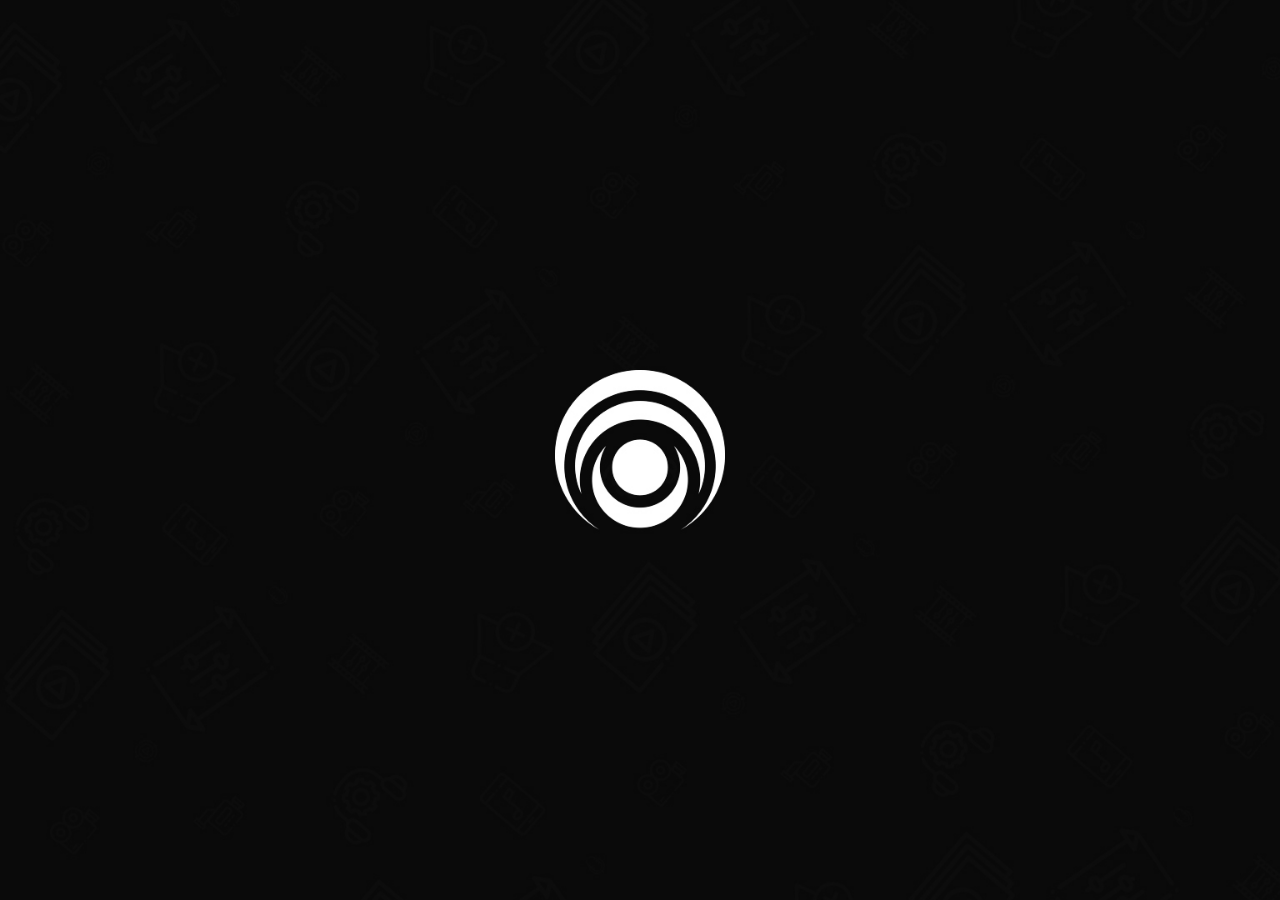
==== commit 443305f6: "add iDavLaFF changes for last Lampa v2.x.x" ====
--- a/index.html
+++ b/index.html
@@ -30,9 +30,6 @@
     <link rel="stylesheet" href="css/app.css?v=4.56">
 </head>
 <body>
-    <script>
-        window.youtube_lazy_load = true
-    </script>
 
     <div class="welcome"></div>
 
@@ -44,8 +41,7 @@
         <div class="no-network__title">Ошибка</div>
         <div class="no-network__desc">Не удалось загрузить файл: <span class="no-network__file"></span></div>
     </div>
-    
-    <script src="./webos/webOSTV.js"></script>
+
     <script src="./vender/jquery/jquery.js"></script>
     <script src="./vender/notify/notify.js"></script>
     <script src="./vender/scrollbar/jquery.scrollbar.js"></script>
--- a/css/app.css
+++ b/css/app.css
@@ -217,11 +217,16 @@
 body.black--style {
   background: #000;
 }
+body.black--style .selectbox__content,
+body.black--style .modal__content,
+body.black--style .settings__content {
+  background: rgba(0, 0, 0, 0.90);
+}
 @media screen and (max-width: 480px) {
   body.black--style .selectbox__content,
-body.black--style .modal__content,
-body.black--style .settings__content {
-    background-color: #000 !important;
+  body.black--style .modal__content,
+  body.black--style .settings__content {
+    background-color: rgba(0, 0, 0, 0.90) !important;
   }
 }
 
@@ -377,7 +382,9 @@
 }
 
 body.ambience--enable .wrap,
-body.ambience--enable .head {
+body.ambience--enable .head,
+body:not(.glass--style).keyboard-input--visible .wrap,
+body:not(.glass--style).keyboard-input--visible .head {
   display: none;
 }
 
@@ -862,6 +869,76 @@
          -o-transform: scale(1);
             transform: scale(1);
   }
+}
+
+.navigation-bar {
+  position: fixed;
+  left: 0;
+  bottom: 0;
+  right: 0;
+  padding: 0 1.5em 2em 1.5em;
+  z-index: 11;
+  display: none;
+}
+.navigation-bar__body {
+  -webkit-border-radius: 1.4em;
+     -moz-border-radius: 1.4em;
+          border-radius: 1.4em;
+  background: #262829;
+  padding: 1.2em;
+  display: -webkit-box;
+  display: -webkit-flex;
+  display: -moz-box;
+  display: -ms-flexbox;
+  display: none;
+  -webkit-box-align: center;
+  -webkit-align-items: center;
+     -moz-box-align: center;
+      -ms-flex-align: center;
+          align-items: center;
+  -webkit-justify-content: space-around;
+      -ms-flex-pack: distribute;
+          justify-content: space-around;
+}
+.navigation-bar__item {
+  -webkit-flex-shrink: 0;
+      -ms-flex-negative: 0;
+          flex-shrink: 0;
+}
+.navigation-bar__icon {
+  width: 1.8em;
+  height: 1.8em;
+  margin: 0 auto;
+}
+.navigation-bar__label {
+  font-size: 0.9em;
+  margin-top: 0.9em;
+}
+body.true--mobile .navigation-bar {
+  display: none;
+}
+body.true--mobile.orientation--landscape .navigation-bar {
+  top: 0;
+  left: auto;
+  display: -webkit-box;
+  display: -webkit-flex;
+  display: -moz-box;
+  display: -ms-flexbox;
+  display: none;
+  padding: 1.5em;
+  padding-left: 0;
+}
+body.true--mobile.orientation--landscape .navigation-bar .navigation-bar__body {
+  -webkit-box-orient: vertical;
+  -webkit-box-direction: normal;
+  -webkit-flex-direction: column;
+     -moz-box-orient: vertical;
+     -moz-box-direction: normal;
+      -ms-flex-direction: column;
+          flex-direction: column;
+}
+body.ambience--enable .navigation-bar {
+  visibility: hidden;
 }
 
 .head-backward {
@@ -950,6 +1027,12 @@
       -ms-flex-positive: 1;
           flex-grow: 1;
 }
+body.true--mobile .wrap__content {
+  padding-top: 0em;
+}
+body.true--mobile.orientation--landscape .wrap__content {
+  padding-top: 1.5em;
+}
 
 body.menu--open:not(.light--version) .wrap__left {
   -webkit-transform: translate3d(15em, 0, 0);
@@ -1105,9 +1188,122 @@
     background: #fcaa38;
   }
 }
+@-webkit-keyframes marker-status-live {
+  0% {
+    -webkit-box-shadow: 0 0 0 0 rgba(118, 230, 122, 0.7);
+            box-shadow: 0 0 0 0 rgba(118, 230, 122, 0.7);
+    background-color: #76e67a;
+  }
+  70% {
+    -webkit-box-shadow: 0 0 0 0.4em rgba(234, 78, 78, 0);
+            box-shadow: 0 0 0 0.4em rgba(234, 78, 78, 0);
+    background-color: rgba(255, 255, 255, 0.5);
+  }
+  100% {
+    -webkit-box-shadow: 0 0 0 0 rgba(234, 78, 78, 0);
+            box-shadow: 0 0 0 0 rgba(234, 78, 78, 0);
+    background-color: rgba(255, 255, 255, 0.4);
+  }
+}
+@-moz-keyframes marker-status-live {
+  0% {
+    -moz-box-shadow: 0 0 0 0 rgba(118, 230, 122, 0.7);
+         box-shadow: 0 0 0 0 rgba(118, 230, 122, 0.7);
+    background-color: #76e67a;
+  }
+  70% {
+    -moz-box-shadow: 0 0 0 0.4em rgba(234, 78, 78, 0);
+         box-shadow: 0 0 0 0.4em rgba(234, 78, 78, 0);
+    background-color: rgba(255, 255, 255, 0.5);
+  }
+  100% {
+    -moz-box-shadow: 0 0 0 0 rgba(234, 78, 78, 0);
+         box-shadow: 0 0 0 0 rgba(234, 78, 78, 0);
+    background-color: rgba(255, 255, 255, 0.4);
+  }
+}
+@-o-keyframes marker-status-live {
+  0% {
+    box-shadow: 0 0 0 0 rgba(118, 230, 122, 0.7);
+    background-color: #76e67a;
+  }
+  70% {
+    box-shadow: 0 0 0 0.4em rgba(234, 78, 78, 0);
+    background-color: rgba(255, 255, 255, 0.5);
+  }
+  100% {
+    box-shadow: 0 0 0 0 rgba(234, 78, 78, 0);
+    background-color: rgba(255, 255, 255, 0.4);
+  }
+}
+@keyframes marker-status-live {
+  0% {
+    -webkit-box-shadow: 0 0 0 0 rgba(118, 230, 122, 0.7);
+       -moz-box-shadow: 0 0 0 0 rgba(118, 230, 122, 0.7);
+            box-shadow: 0 0 0 0 rgba(118, 230, 122, 0.7);
+    background-color: #76e67a;
+  }
+  70% {
+    -webkit-box-shadow: 0 0 0 0.4em rgba(234, 78, 78, 0);
+       -moz-box-shadow: 0 0 0 0.4em rgba(234, 78, 78, 0);
+            box-shadow: 0 0 0 0.4em rgba(234, 78, 78, 0);
+    background-color: rgba(255, 255, 255, 0.5);
+  }
+  100% {
+    -webkit-box-shadow: 0 0 0 0 rgba(234, 78, 78, 0);
+       -moz-box-shadow: 0 0 0 0 rgba(234, 78, 78, 0);
+            box-shadow: 0 0 0 0 rgba(234, 78, 78, 0);
+    background-color: rgba(255, 255, 255, 0.4);
+  }
+}
+@-webkit-keyframes marker-status-pass {
+  0% {
+    background-color: #76e67a;
+  }
+  65% {
+    background-color: rgba(255, 255, 255, 0.4);
+  }
+  100% {
+    background-color: rgba(255, 255, 255, 0.4);
+  }
+}
+@-moz-keyframes marker-status-pass {
+  0% {
+    background-color: #76e67a;
+  }
+  65% {
+    background-color: rgba(255, 255, 255, 0.4);
+  }
+  100% {
+    background-color: rgba(255, 255, 255, 0.4);
+  }
+}
+@-o-keyframes marker-status-pass {
+  0% {
+    background-color: #76e67a;
+  }
+  65% {
+    background-color: rgba(255, 255, 255, 0.4);
+  }
+  100% {
+    background-color: rgba(255, 255, 255, 0.4);
+  }
+}
+@keyframes marker-status-pass {
+  0% {
+    background-color: #76e67a;
+  }
+  65% {
+    background-color: rgba(255, 255, 255, 0.4);
+  }
+  100% {
+    background-color: rgba(255, 255, 255, 0.4);
+  }
+}
+
 .head {
   position: fixed;
-  top: 0;
+//  top: 0;
   left: 0;
   width: 100%;
   z-index: 15;
@@ -1125,268 +1321,250 @@
       -ms-flex-align: center;
           align-items: center;
 }
-.head__logo-icon {
+.head__logo {
   width: 2.7em;
   -webkit-flex-shrink: 0;
       -ms-flex-negative: 0;
           flex-shrink: 0;
-  margin-right: 1em;
+  margin-left: 1em;
+  margin-right: 2em;
   position: relative;
-}
-.head__logo-local {
-  position: absolute;
-  bottom: 0;
-  right: 0;
-  background-color: #EA4E4E;
-  color: #fff;
-  font-size: 0.7em;
-  padding: 0.1em 0.3em;
-  -webkit-border-radius: 0.2em;
-     -moz-border-radius: 0.2em;
-          border-radius: 0.2em;
-}
-.head__logo-halloween {
-  position: relative;
-  width: 2.7em;
-  height: 2.7em;
+  transition: transform 0.3s ease;
+}
+.head__logo.focus,
+.head__logo.hover {
+  transform: scale(1.2);
+/*  animation: animation-trigger-enter 1s forwards;*/
+}
+.head__actions {
+  display: -webkit-box;
+  display: -webkit-flex;
+  display: -moz-box;
+  display: -ms-flexbox;
+  display: flex;
+  gap: 1em;
+}
+.head__actions-right {
+  position: fixed;
+  right: 2em;
+  display: flex;
+  gap: 1em;
+}
+.head__action {
+  color: rgba(255, 255, 255, 0.6);
+  background-color: transparent;
+  transition: transform 0.3s ease;
+}
+.head__action-right {
+  position: static;
+}
+.head__action > svg {
+  display: none;
+}
+.head__action-right > svg {
+  width: 2em;
+  height: 2em;
   -webkit-flex-shrink: 0;
       -ms-flex-negative: 0;
           flex-shrink: 0;
-  margin-right: 1em;
-}
-.head__logo-halloween-svg {
-  position: absolute;
-  left: 0;
-  top: 0;
-  width: 2.7em;
-  height: 2.7em;
-}
-.head__logo-halloween-svg svg {
-  width: 2.7em !important;
-  height: 2.7em !important;
-}
-.head__logo-halloween-fire {
-  position: absolute;
-  top: 0.9em;
-  left: 10%;
-  width: 80%;
-  bottom: 0.5em;
-  background: #FFEB3B;
-  -webkit-animation: logo-halloween-fire 5s ease infinite;
-     -moz-animation: logo-halloween-fire 5s ease infinite;
-       -o-animation: logo-halloween-fire 5s ease infinite;
-          animation: logo-halloween-fire 5s ease infinite;
-}
-.head__logo-cap {
-  position: absolute;
-  top: -0.95em;
-  left: -1.25em;
-}
-.head__logo-cap svg {
-  width: 3.2em !important;
-  height: 3.2em !important;
-}
-.head__menu-icon {
-  -webkit-flex-shrink: 0;
-      -ms-flex-negative: 0;
-          flex-shrink: 0;
-  margin-right: 1em;
+}
+.head__action > span {
+  font-size: 1.5em;
+  font-weight: 400;
+}
+.head__action-right > span {
   display: none;
 }
-.head__menu-icon svg {
-  width: 2.1em;
-  height: 2.1em;
-}
-.head__split {
-  background: url(../img/icons/split.svg) no-repeat 50% 50%;
-  -webkit-background-size: contain;
-     -moz-background-size: contain;
-       -o-background-size: contain;
-          background-size: contain;
-  width: 1em;
-  height: 1.3em;
-  margin: 0 1em;
-  opacity: 0.5;
-}
-.head__actions {
-  position: fixed; /* Фиксированное позиционирование */
-  left: 50%; /* Центрирование по горизонтали */
-  top: 0.25em; /* Отступ сверху */
-  transform: translateX(-50%); /* Точное центрирование */
-  z-index: 11; /* Уровень слоя */
-  display: flex;
-  border-radius: 1.4em; /* Закруглённые углы */
-  padding: 1.2em; /* Внутренние отступы */
-  justify-content: space-around; /* Равномерное распределение элементов */
-  align-items: center; /* Центрирование по вертикали */
-  box-shadow: 1.5px 1.5px 5px rgba(0, 0, 0, 0.3); /* Тень для эффекта "плавающего" элемента */
-  max-height: 5em; /* Максимальная высоты */
-  min-width: 70em; /* Убираем фиксированную минимальную ширину */
-  justify-content: center; /* Центрируем элементы внутри панели */
-  gap: 0.5em; /* Отступ между иконками по умолчанию */
-}
-
-.head__action {
-  display: flex;
-  flex-direction: row; /* Иконка и текст располагаются горизонтально */
-  align-items: center; /* Центрирование по вертикали */
-  justify-content: center; /* Центрирование по горизонтали */
-  flex: 0 0 auto; /* Запрещаем элементам растягиваться */
-  padding: 0.5em; /* Внутренние отступы */
-  flex-shrink: 0;
-  transition: all 0.3s ease; /* Плавные переходы */
-  border-radius: 1.3em; /* Закруглённые углы для фона при наведении */
-  position: relative;
-}
-
-.head__action svg, .head__action img {
-  width: 2.5em; /* Размер иконок */
-  height: 2.5em;
-  transition: margin 0.3s ease;
-}
-
-.head__action__name {
-  font-size: 1.2em; /* Размер текста */
-  white-space: nowrap; /* Текст не переносится */
-  opacity: 0; /* Скрываем текст по умолчанию */
-  transition: opacity 0.3s ease, margin-left 0.3s ease; /* Плавное появление текста */
-  margin-left: 0; /* Начальное состояние текста */
-  position: absolute;
-  left: 100%; /* Текст будет справа от иконки */
-}
-
 .head__action.focus,
 .head__action.hover {
-  background-color: rgba(0, 0, 0, 0.3); /* Лёгкий фон при наведении */
-  transform: scale(1.15); /* Увеличение элемента при наведении */
-  border-radius: 1.3em; /* Закруглённые углы для фона при наведении */
-  padding: 0.5em 0.8em; /* Увеличенные отступы */
-}
-
-.head__action.hover .head__action__name,
-.head__action.focus .head__action__name {
-  opacity: 1;
-  margin-left: 0.5em; /* Отступ между иконкой и текстом */
-
-}
-
-/* Сдвигаем соседние элементы при наведении */
-.head__action.hover ~ .head__action,
-.head__action.focus ~ .head__action {
-  transform: translateX(6.5em); /* Фиксированный сдвиг в пикселях */
-}
-
-.head__action.active {
+  color: rgba(255, 255, 255, 1);
+  transform: scale(1.2);
+/*  animation: animation-trigger-enter 1s forwards;*/
+}
+.head__action-right.focus,
+.head__action-right.hover {
+  transform: scale(1.2);
+/*  animation: animation-trigger-enter 1s forwards;*/
+}
+body.true--mobile .head {
+  position: fixed;
+  bottom: 2em;
+  left: 50%;
+  transform: translateX(-50%);
+  max-width: calc(100% - 2em);
+  width: fit-content;
+  min-width: unset;
+  z-index: 11;
+  padding: 0;
+  border-radius: 0;
+  background: transparent;
+  backdrop-filter: none;
+  -webkit-backdrop-filter: none;
+  box-shadow: none;
+  border: none;
+  transition: all 0.3s ease-in-out;
+}
+body.true--mobile .head__body {
+  display: flex;
+  align-items: center;
+  gap: 0.5em;
+  justify-content: center;
+  padding: 0.1em;
+  flex-wrap: nowrap;
+  overflow-x: hidden;
+  -webkit-overflow-scrolling: touch;
+  scrollbar-width: none;
+}
+body.true--mobile .head__body::-webkit-scrollbar {
+  display: none;
+}
+body.true--mobile .head__logo,
+body.true--mobile .head__actions,
+body.true--mobile .head__actions-right {
+  background: rgba(28, 28, 30, 0.55);
+  backdrop-filter: blur(2px) saturate(180%);
+  -webkit-backdrop-filter: blur(2px) saturate(180%);
+  box-shadow: 0 4px 30px rgba(0, 0, 0, 0.2);
+  border: 1.5px solid rgba(255, 255, 255, 0.1);
+}
+body.true--mobile .head__logo {
+  width: auto;
+  margin: 0;
+  flex-shrink: 0;
+  border-radius: 50%;
+  display: flex;
+  align-items: center;
+  justify-content: center;
+  min-width: 3.5em;
+  min-height: 3.5em;
+  padding: 0.8em;
+}
+body.true--mobile .head__logo > img {
+  width: 3em;
+  height: 3em;
+  object-fit: contain;
+}
+body.true--mobile .head__actions {
+  display: flex;
+  align-items: center;
+  gap: 0.75em;
+  flex-grow: 1;
+  flex-shrink: 1;
+  flex-basis: auto;
+  flex-wrap: nowrap;
+  overflow-x: auto;
+  -webkit-overflow-scrolling: touch;
+  scrollbar-width: none;
+  padding: 1em 1.2em;
+  border-radius: 3em;
+}
+body.true--mobile .head__actions::-webkit-scrollbar {
+  display: none;
+}
+body.true--mobile .head__actions-right {
+  display: flex;
+  position: static;
+  align-items: center;
+  gap: 0.75em;
+  flex-shrink: 0;
+  flex-wrap: nowrap;
+  margin-left: 0;
+  border-radius: 3em;
+  min-width: 3.5em;
+  min-height: 3.5em;
+  justify-content: center;
+  padding: 1em;
+}
+body.true--mobile .head__action {
+  display: flex;
+  flex-direction: column;
+  align-items: center;
+  justify-content: center;
+  min-width: unset;
+  min-height: unset;
+  flex-shrink: 0;
+  padding: 0;
+  color: rgba(255, 255, 255, 0.75);
+  background: transparent;
+  transition: color 0.2s ease, transform 0.2s ease;
+}
+body.true--mobile .head__action-right {
+  display: flex;
+  flex-direction: column;
+  align-items: center;
+  justify-content: center;
+  min-width: unset;
+  min-height: unset;
+  flex-shrink: 0;
+  padding: 0;
+  color: rgba(255, 255, 255, 0.75);
+  background: transparent;
+  transition: color 0.2s ease, transform 0.2s ease;
+}
+body.true--mobile .head__action > svg,
+body.true--mobile .head__action-right > svg {
+  width: 2.5em;
+  height: 2.5em;
+  flex-shrink: 0;
+  margin-bottom: 0.2em;
+  display: block;
+}
+body.true--mobile .head__action > span,
+body.true--mobile .head__action-right > span {
+  display: none;
+  font-size: 0.5em;
+  color: rgba(255, 255, 255, 0.7);
+  margin-top: 0.2em;
+  white-space: nowrap;
+}
+body.true--mobile .head__action.focus,
+body.true--mobile .head__action.hover,
+body.true--mobile .head__action-right.focus,
+body.true--mobile .head__action-right.hover {
+  transform: scale(1.1);
+  color: #ffffff;
+}
+body.true--mobile.orientation--landscape .head {
+  position: fixed;
+  bottom: 0;
+  left: 0;
+  right: 0;
+  padding: 0.5em 1em;
+  border-radius: 0;
+  transform: translateX(50%);
+//  background: rgba(20, 20, 20, 0.85);
+  backdrop-filter: none;
+  -webkit-backdrop-filter: none;
+  box-shadow: none;
+  border: none;
+}
+
+.head__markers {
+  margin: 0 1em;
+}
+.head__markers-item {
+  width: 0.32em;
+  height: 0.32em;
+  -webkit-border-radius: 100%;
+     -moz-border-radius: 100%;
+          border-radius: 100%;
+  background: rgba(255, 255, 255, 0.4);
   position: relative;
 }
-
-.head__action.active::after {
-  content: "";
-  display: block;
-  width: 0.5em;
-  height: 0.5em;
-  position: absolute;
-  top: 0;
-  right: 0;
-  border: 0.15em solid #fff;
-  border-radius: 100%;
-}
-
-.head__action.open--profile {
-  padding: 0.2em;
-}
-
-.head__action.open--profile img {
-  border-radius: 100%;
-  width: 2.4em;
-  height: 2.4em;
-}
-
-body.true--mobile .head__logo-icon,
-body.true--mobile .head__menu-icon,
-body.true--mobile.orientation--landscape .head .head__body,
-body.true--mobile .head__actions,
-body.true--mobile .head__action {
-  display: none;
-}
-
-.navigation-bar {
-  position: fixed; /* Фиксированное позиционирование */
-  top: 0.25em; /* Отступ сверху */
-  transform: translateX(-50%); /* Точное центрирование */
-  left: 50%; /* Центрирование по горизонтали */
-  padding: 0 1.2em; /* Внутренние отступы */
-  z-index: 11; /* Уровень слоя */
-  display: flex;
-  justify-content: space-around; /* Равномерное распределение элементов */
-  align-items: center; /* Центрирование по вертикали */
-  max-height: 3em; /* Максимальная высоты */
-  min-width: 40em; /* Убираем фиксированную минимальную ширину */
-  justify-content: center; /* Центрируем элементы внутри панели */
-  gap: 0.5em; /* Отступ между иконками по умолчанию */
-}
-.navigation-bar__body {
-  -webkit-border-radius: 1.4em;
-     -moz-border-radius: 1.4em;
-          border-radius: 1.4em;
-  padding: 1.2em;
-  display: -webkit-box;
-  display: -webkit-flex;
-  display: -moz-box;
-  display: -ms-flexbox;
-  display: flex;
-  -webkit-box-align: center;
-  -webkit-align-items: center;
-     -moz-box-align: center;
-      -ms-flex-align: center;
-          align-items: center;
-  -webkit-justify-content: space-around;
-      -ms-flex-pack: distribute;
-          justify-content: space-around;
-}
-.navigation-bar__item {
-  -webkit-flex-shrink: 0;
-      -ms-flex-negative: 0;
-          flex-shrink: 0;
-}
-.navigation-bar__icon {
-  width: 2em;
-  height: 2em;
-  margin: 0 auto;
-}
-.navigation-bar__label {
-  font-size: 0.5em;
-  margin-top: 0.5em;
-  display: none;
-}
-
-body.true--mobile .navigation-bar {
-  display: block;
-}
-
-body.true--mobile.orientation--landscape .navigation-bar {
-  top: 0;
-  left: auto;
-  display: -webkit-box;
-  display: -webkit-flex;
-  display: -moz-box;
-  display: -ms-flexbox;
-  display: flex;
-  padding: 1.5em;
-  padding-left: 0;
-}
-body.true--mobile.orientation--landscape .navigation-bar .navigation-bar__body {
-  -webkit-box-orient: vertical;
-  -webkit-box-direction: normal;
-  -webkit-flex-direction: column;
-     -moz-box-orient: vertical;
-     -moz-box-direction: normal;
-      -ms-flex-direction: column;
-          flex-direction: column;
-}
-
-body.ambience--enable .navigation-bar {
-  visibility: hidden;
+.head__markers-item + .head__markers-item {
+  margin-top: 0.25em;
+}
+.head__markers-item.status--live {
+  background: #76e67a;
+}
+.head__markers-item.status--error {
+  background: #ff6868;
+}
+.head__markers-item.status--pass {
+  -webkit-animation: marker-status-pass 0.1s ease infinite;
+     -moz-animation: marker-status-pass 0.1s ease infinite;
+       -o-animation: marker-status-pass 0.1s ease infinite;
+          animation: marker-status-pass 0.1s ease infinite;
 }
 
 .processing {
@@ -2003,7 +2181,7 @@
   -moz-transition: transform 0.2s, -moz-transform 0.2s;
   transition: transform 0.2s;
   transition: transform 0.2s, -webkit-transform 0.2s, -moz-transform 0.2s, -o-transform 0.2s;
-  background: #262829;
+  background: rgba(38, 40, 41, 0.96);
   width: 35%;
   display: -webkit-box;
   display: -webkit-flex;
@@ -2266,6 +2444,13 @@
 .settings-input--free .settings-input__content {
   margin: 0 auto;
 }
+.settings-input--focus .settings-input__content {
+  -webkit-box-pack: start;
+  -webkit-justify-content: start;
+     -moz-box-pack: start;
+      -ms-flex-pack: start;
+          justify-content: start;
+}
 
 body.settings--open .settings__layer {
   display: block;
@@ -2379,11 +2564,11 @@
           mask-image: linear-gradient(to bottom, rgba(255, 255, 255, 0) 0%, white 8%, white 92%, rgba(255, 255, 255, 0) 100%);
 }
 .scroll--mask .scroll__content {
-  padding: 2.5em 0;
+  padding: 1.5em 0;
 }
 @media screen and (max-width: 400px) {
   .scroll--mask .scroll__content {
-    padding: 1.5em 0;
+    padding: 1.5em 0em;
   }
 }
 .scroll--horizontal .scroll__content {
@@ -2412,7 +2597,7 @@
 
 .items-line__head {
   padding: 0 1.5em;
-  margin-bottom: 1.4em;
+  margin-bottom: 1em;
   display: -webkit-box;
   display: -webkit-flex;
   display: -moz-box;
@@ -2429,9 +2614,12 @@
       -ms-flex-pack: justify;
           justify-content: space-between;
 }
+body.true--mobile .items-line__head {
+  margin-bottom: 0.5em;
+}
 .items-line__title {
-  font-size: 1.6em;
-  font-weight: 400;
+  font-size: 1.4em;
+  font-weight: 100;
 }
 .items-line__title .full-person__photo {
   width: 2em;
@@ -2453,10 +2641,13 @@
   color: #000;
 }
 .items-line + .items-line {
-  margin-top: 3em;
+  margin-top: 1.5em;
+}
+body.true--mobile .items-line + .items-line {
+  margin-top: 1em;
 }
 .items-line--type-cards {
-  min-height: 24em;
+  min-height: 20em;
 }
 .items-line--type-collection {
   min-height: 15em;
@@ -2633,9 +2824,15 @@
   -webkit-flex-shrink: 0;
       -ms-flex-negative: 0;
           flex-shrink: 0;
-  width: 12.75em;
+  width: 10em;
   position: relative;
   will-change: transform;
+  -webkit-transition: -webkit-transform .2s;
+  transition: -webkit-transform .2s;
+  -o-transition: -o-transform .2s;
+  -moz-transition: transform .2s, -moz-transform .2s;
+  transition: transform .2s;
+  transition:transform .2s, -webkit-transform .2s, -moz-transform .2s, -o-transform .2s
 }
 .card + .card {
   margin-left: 1em;
@@ -2657,20 +2854,10 @@
   padding-bottom: 150%;
 }
 .card__title {
-  font-size: 1.3em;
-  max-height: 3.6em;
-  overflow: hidden;
-  line-height: 1.2;
-  -o-text-overflow: ".";
-     text-overflow: ".";
-  display: -webkit-box;
-  -webkit-line-clamp: 3;
-  line-clamp: 3;
-  -webkit-box-orient: vertical;
-}
-.card__age {
-  font-size: 0.9em;
-  margin-top: 0.6em;
+  display: none;
+}
+body.true--mobile .card__title {
+  display: none;
 }
 .card__icons {
   position: absolute;
@@ -2792,48 +2979,51 @@
   left: 0;
   bottom: 0;
   right: 0;
-  padding: 3em 1.5em 1.5em 1.5em;
-  background: -webkit-gradient(linear, left top, left bottom, from(rgba(0, 0, 0, 0)), to(rgba(0, 0, 0, 0.85)));
-  background: -webkit-linear-gradient(top, rgba(0, 0, 0, 0) 0%, rgba(0, 0, 0, 0.85) 100%);
-  background: -moz-linear-gradient(top, rgba(0, 0, 0, 0) 0%, rgba(0, 0, 0, 0.85) 100%);
-  background: -o-linear-gradient(top, rgba(0, 0, 0, 0) 0%, rgba(0, 0, 0, 0.85) 100%);
-  background: linear-gradient(to bottom, rgba(0, 0, 0, 0) 0%, rgba(0, 0, 0, 0.85) 100%);
-  -webkit-border-bottom-left-radius: 1em;
-     -moz-border-radius-bottomleft: 1em;
-          border-bottom-left-radius: 1em;
-  -webkit-border-bottom-right-radius: 1em;
-     -moz-border-radius-bottomright: 1em;
-          border-bottom-right-radius: 1em;
-  color: #fff;
+  height: 10em;
+  padding: 0.5em 1.5em 0.5em 1.5em;
+  background: rgba(0, 0, 0, 0.4);
+  box-shadow: 0 4px 30px rgba(0, 0, 0, 0.2);
+  border-radius: 1em;
+  transform: translateY(20px);
+  transition: all 0.3s ease;
+  opacity: 0;
+}
+body.true--mobile .card__promo {
+  transform: translateY(0);
+  opacity: 1;
+}
+.card.focus .card__promo {
+  transform: translateY(0);
+  opacity: 1;
 }
 .card__promo-title {
-  font-size: 2em;
+  font-size: 1.75em;
   line-height: 1.2;
+  font-weight: 700;
   overflow: hidden;
-  -o-text-overflow: ".";
-     text-overflow: ".";
-  display: -webkit-box;
-  -webkit-line-clamp: 2;
+  text-overflow: ".";
+  display: box;
   line-clamp: 2;
-  -webkit-box-orient: vertical;
+  box-orient: vertical;
+  color: #fff
 }
 .card__promo-text {
-  font-size: 1.3em;
+  font-size: 1.2em;
   line-height: 1.2;
-  margin-top: 1em;
+  margin-top: 0.75em;
   font-weight: 300;
 }
 .card__type {
   position: absolute;
-  left: -0.8em;
-  top: 1.4em;
-  padding: 0.4em 0.4em;
+  left: 0;
+  top: 0;
+  padding: 0.3em;
   background: #fff;
   color: #000;
   font-size: 0.8em;
   -webkit-border-radius: 0.3em;
      -moz-border-radius: 0.3em;
-          border-radius: 0.3em;
+          border-radius: 1em 0.3em;
 }
 .card__new-episode {
   position: absolute;
@@ -2853,30 +3043,70 @@
 }
 .card__quality {
   position: absolute;
-  left: -0.8em;
-  bottom: 3em;
-  padding: 0.4em 0.4em;
+  right: 0;
+  top: 0;
+  padding: 0.4em;
   background: #ffe216;
   color: #000;
   font-size: 0.8em;
   -webkit-border-radius: 0.3em;
   -moz-border-radius: 0.3em;
-  border-radius: 0.3em;
+  border-radius: 0.3em 1em;
   text-transform: uppercase;
 }
 .card__vote {
   position: absolute;
-  right: 0.3em;
-  bottom: 0.3em;
-  background: rgba(0, 0, 0, 0.5);
-  color: #fff;
+  bottom: 0;
+  left: 0;
+  height: 2.8em;
+  width: 2.7em;
+  border: 1px solid #01b4e4;
+  border-radius: 0.3em 1em;
+  display: flex;
+  flex-direction: column;
+  align-items: center;
+  background: rgba(0, 0, 0, 0.6);
+}
+.card__vote--imdb .card__vote-label,
+.card__vote--imdb .card__vote-value {
+  background: #f5c518;
+  -webkit-background-clip: text;
+  background-clip: text;
+  -webkit-text-fill-color: transparent;
+}
+.card__vote--imdb .card__vote-label {
+  border: 1px solid #f5c518;
+}
+.card__vote--kp .card__vote-label,
+.card__vote--kp .card__vote-value {
+  background: radial-gradient(140% 140% at 0 0, #ff5500 60%, #bbff00 100%);
+  -webkit-background-clip: text;
+  background-clip: text;
+  -webkit-text-fill-color: transparent;
+}
+.card__vote--kp .card__vote-label {
+  border: 1px solid #ff5500;
+}
+.card__vote--tmdb .card__vote-label,
+.card__vote--tmdb .card__vote-value {
+  background: linear-gradient(90deg, #90cea1, #01b4e4);
+  -webkit-background-clip: text;
+  background-clip: text;
+  -webkit-text-fill-color: transparent;
+}
+.card__vote-label,
+.card__vote-value {
+  font-weight: 500;
+}
+.card__vote-value {
+  margin-top: 0.1em;
   font-size: 1.3em;
-  font-weight: 700;
-  font-weight: 700;
-  padding: 0.2em 0.5em;
-  -webkit-border-radius: 1em;
-     -moz-border-radius: 1em;
-          border-radius: 1em;
+  font-weight: 600;
+}
+.card__vote-label {
+  margin-top: 0.2em;
+  padding: 0.1em 0.1em;
+  font-size: 0.8em;
 }
 .card__textbox {
   position: absolute;
@@ -2905,22 +3135,35 @@
       -ms-flex-align: end;
           align-items: flex-end;
 }
+.card__age {
+  display: none;
+}
+.card .card__view::after {
+    border: 0 !important;
+    -webkit-border-radius: 0 !important;
+    border-radius:0 !important
+}
+.card.focus, .card.hover {
+  z-index: 1;
+  -webkit-transform: scale(1.1);
+     -moz-transform: scale(1.1);
+      -ms-transform: scale(1.1);
+       -o-transform: scale(1.1);
+          transform: scale(1.1);
+}
 .card.focus .card__view::after, .card.hover .card__view::after {
-  content: "";
-  position: absolute;
-  top: -0.5em;
-  left: -0.5em;
-  right: -0.5em;
-  bottom: -0.5em;
-  border: 0.3em solid #fff;
-  -webkit-border-radius: 1.4em;
-     -moz-border-radius: 1.4em;
-          border-radius: 1.4em;
-  z-index: -1;
-  pointer-events: none;
-}
-.card.hover .card__view::after {
-  border-color: rgba(255, 255, 255, 0.5);
+    content: '';
+    position: absolute;
+    top: 0;
+    left: -2em;
+    right: -2em;
+    bottom: -3em;
+    z-index: -1;
+    pointer-events: none;
+    background: url(../img/shadow.png) no-repeat center center;
+    -webkit-background-size: 100% 100%;
+         -o-background-size: 100% 100%;
+            background-size: 100% 100%;
 }
 .card--prefab {
   min-height: 19em;
@@ -2963,7 +3206,6 @@
   display: none;
 }
 .card--category {
-  width: 16.666%;
   padding-bottom: 1em;
 }
 @media screen and (max-width: 991px) {
@@ -3310,15 +3552,22 @@
   -webkit-mask-repeat: no-repeat;
           mask-repeat: no-repeat;
   opacity: 0;
-  -webkit-transition: opacity 0.5s ease-in-out;
-  -o-transition: opacity 0.5s ease-in-out;
-  -moz-transition: opacity 0.5s ease-in-out;
-  transition: opacity 0.5s ease-in-out;
   height: 108%;
   top: -6em;
 }
 .full-start__background.loaded {
+  -webkit-animation: animation-full-background 0.3s;
+     -moz-animation: animation-full-background 0.3s;
+       -o-animation: animation-full-background 0.3s;
+          animation: animation-full-background 0.3s;
   opacity: 0.5;
+}
+body.no--animation .full-start__background.loaded {
+  -webkit-animation: none;
+     -moz-animation: none;
+       -o-animation: none;
+          animation: none;
+  transition: opacity 0.5s ease-in-out;
 }
 .full-start__background.dim {
   opacity: 0.2;
@@ -3580,110 +3829,99 @@
   font-size: 1.45em;
   margin-right: 1em;
 }
-.full-start__rate > div:first-child {
-  width: 1.8em;
-  height: 1.5em;
-  -webkit-flex-shrink: 0;
-      -ms-flex-negative: 0;
-          flex-shrink: 0;
-  background: rgba(0, 0, 0, 0.15);
-  -webkit-border-radius: 0.3em;
-     -moz-border-radius: 0.3em;
-          border-radius: 0.3em;
-  display: -webkit-box;
-  display: -webkit-flex;
-  display: -moz-box;
-  display: -ms-flexbox;
-  display: flex;
-  -webkit-box-align: center;
-  -webkit-align-items: center;
-     -moz-box-align: center;
-      -ms-flex-align: center;
-          align-items: center;
-  -webkit-box-pack: center;
-  -webkit-justify-content: center;
-     -moz-box-pack: center;
-      -ms-flex-pack: center;
-          justify-content: center;
-}
-.full-start__rate > div:last-child {
-  font-size: 0.7em;
-  padding: 0 0.5em;
-}
-.full-start__icons {
-  margin-left: auto;
-  display: -webkit-box;
-  display: -webkit-flex;
-  display: -moz-box;
-  display: -ms-flexbox;
-  display: flex;
-  -webkit-flex-shrink: 0;
-      -ms-flex-negative: 0;
-          flex-shrink: 0;
-}
-.full-start .info__rate {
-  margin: 0;
-  -webkit-border-radius: 1em;
-     -moz-border-radius: 1em;
-          border-radius: 1em;
-  font-size: 0.75em;
-  margin-right: 1.5em;
-  position: relative;
-}
-.full-start .info__rate > div {
-  position: absolute;
-  bottom: -0.6em;
-  right: 0;
-  background-color: #fff;
-  color: #000;
-  padding: 0.3em;
-  -webkit-border-radius: 0.2em;
-     -moz-border-radius: 0.2em;
-          border-radius: 0.2em;
-}
-.full-start .info__icon {
-  margin-left: 0;
-  margin-right: 1em;
-}
-
-body.touch-device .full-start__background {
-  left: 0;
-}
-
-body.card--no-cover .full-start__background {
-  display: none;
-}
-
-@media screen and (min-width: 767px) {
-  body.no--poster .full-start__right {
-    display: none;
-  }
-  body.no--poster .full-start__left {
-    padding-left: 0;
-    overflow: inherit;
-  }
-}
+body .true--mobile .full-start__rate {
+  font-size: 1.3em;
+}
+.rate--tmdb,
+.rate--rt,
+.rate--pcrn,
+.rate--imdb,
+.rate--kp {
+  display: inline-flex;
+  align-items: center;
+  justify-content: center;
+  gap: 0.3em;
+  padding: 0.2em;
+  min-height: 1.9em;
+  min-width: 5.4em;
+  background: rgba(0, 0, 0, 0.3);
+  color: inherit;
+  border-radius: 0.3em;
+}
+body .true--mobile .rate--tmdb, .rate--rt, .rate--pcrn, .rate--imdb, .rate--kp {
+  min-width: 6em;
+}
+.rate--tmdb img,
+.rate--rt img,
+.rate--pcrn img,
+.rate--imdb img,
+.rate--kp img {
+  width: auto;
+  height: 1.675em;
+  display: block;
+}
+.rate--tmdb span {
+  background: linear-gradient(90deg, #90cea1, #01b4e4);
+  -webkit-background-clip: text;
+  -webkit-text-fill-color: transparent;
+  font-weight: bold;
+  font-size: 1.1em;
+}
+.rate--rt span {
+  background: #f93109;
+  -webkit-background-clip: text;
+  -webkit-text-fill-color: transparent;
+  font-weight: bold;
+  font-size: 1.1em;
+}
+.rate--pcrn span {
+  background: radial-gradient(140% 140% at 0 0, #fcd24c 60%, #d35722 100%);
+  -webkit-background-clip: text;
+  -webkit-text-fill-color: transparent;
+  font-weight: bold;
+  font-size: 1.1em;
+}
+.rate--imdb span {
+  background: #f5c518;
+  -webkit-background-clip: text;
+  -webkit-text-fill-color: transparent;
+  font-weight: bold;
+  font-size: 1.1em;
+}
+.rate--kp span {
+  background: radial-gradient(140% 140% at 0 0, #ff5500 60%, #bbff00 100%);
+  -webkit-background-clip: text;
+  -webkit-text-fill-color: transparent;
+  font-weight: bold;
+  font-size: 1.1em;
+}
+
 .full-start-new {
   padding: 0 1.5em;
-  padding-bottom: 4em;
+  padding-bottom: 5em;
+}
+body.true--mobile .full-start-new {
+  padding: 0 1em;
+  padding-bottom: 1em;
+}
+body.true--mobile.orientation--landscape .full-start-new {
+  padding-bottom: 3.5em;
 }
 .full-start-new__body {
   display: -webkit-box;
   display: -webkit-flex;
-  display: -moz-box;
-  display: -ms-flexbox;
-  display: flex;
-  -webkit-box-align: end;
-  -webkit-align-items: flex-end;
-     -moz-box-align: end;
-      -ms-flex-align: end;
-          align-items: flex-end;
+  display: -ms-flexbox;
+  display: flex;
+  -webkit-box-align: start;
+  -webkit-align-items: flex-start;
+      -ms-flex-align: start;
+          align-items: flex-start;
+//  height: 25.5em;
 }
 @media screen and (max-width: 580px) {
   .full-start-new__body {
     -webkit-box-align: start;
     -webkit-align-items: flex-start;
-       -moz-box-align: start;
         -ms-flex-align: start;
             align-items: flex-start;
   }
@@ -3700,6 +3938,11 @@
   width: 17em;
   margin-right: 3em;
 }
+@media screen and (min-width: 767px) {
+  body.no--poster .full-start-new__left {
+    display: none;
+  }
+}
 @media screen and (max-width: 580px) {
   .full-start-new__left {
     width: 30%;
@@ -3712,15 +3955,19 @@
   }
 }
 .full-start-new__right {
+  display: flex;
+  flex-direction: column;
+  justify-content: space-between;
+  height: 100%;
   -webkit-box-flex: 1;
   -webkit-flex-grow: 1;
-     -moz-box-flex: 1;
       -ms-flex-positive: 1;
           flex-grow: 1;
 }
 @media screen and (max-width: 580px) {
   .full-start-new__right {
     overflow: hidden;
+    height: unset;
   }
 }
 @media screen and (max-width: 480px) {
@@ -3728,21 +3975,21 @@
     margin-left: -1.5em;
     margin-right: -1.5em;
     padding: 1.5em;
-    margin-top: -14em;
+//    margin-top: -14em;
     margin-top: -20vh;
+    z-index: 1;
     position: relative;
-    z-index: 1;
     -webkit-border-top-left-radius: 2em;
-       -moz-border-radius-topleft: 2em;
             border-top-left-radius: 2em;
     -webkit-border-top-right-radius: 2em;
-       -moz-border-radius-topright: 2em;
             border-top-right-radius: 2em;
     background: -webkit-gradient(linear, left top, left bottom, from(rgba(0, 0, 0, 0.8)), to(rgba(0, 0, 0, 0)));
     background: -webkit-linear-gradient(top, rgba(0, 0, 0, 0.8) 0%, rgba(0, 0, 0, 0) 100%);
-    background: -moz-linear-gradient(top, rgba(0, 0, 0, 0.8) 0%, rgba(0, 0, 0, 0) 100%);
     background: -o-linear-gradient(top, rgba(0, 0, 0, 0.8) 0%, rgba(0, 0, 0, 0) 100%);
     background: linear-gradient(to bottom, rgba(0, 0, 0, 0.8) 0%, rgba(0, 0, 0, 0) 100%);
+  }
+  .full-start-new__right-bottom {
+    position: relative;
   }
 }
 .full-start-new__poster {
@@ -3750,7 +3997,6 @@
   padding-bottom: 150%;
   background-color: #3E3E3E;
   -webkit-border-radius: 1em;
-     -moz-border-radius: 1em;
           border-radius: 1em;
 }
 .full-start-new__poster.loaded {
@@ -3759,7 +4005,6 @@
 .full-start-new__poster.loaded img {
   opacity: 1;
   -webkit-transform: translate3d(0, 0, 0);
-     -moz-transform: translate3d(0, 0, 0);
           transform: translate3d(0, 0, 0);
 }
 .full-start-new__poster.with-out img {
@@ -3774,9 +4019,10 @@
     background: transparent;
   }
   .full-start-new__poster .card__type {
-    left: 1.4em;
-    top: 3.2em;
+    left: 0;
+    top: 0;
     font-size: 1em;
+    display: none;
   }
 }
 .full-start-new__img {
@@ -3788,42 +4034,41 @@
   -o-object-fit: cover;
      object-fit: cover;
   -webkit-border-radius: 1em;
-     -moz-border-radius: 1em;
           border-radius: 1em;
   opacity: 0;
 }
 @media screen and (max-width: 480px) {
   .full-start-new__img {
     -webkit-transform: translate3d(0, 2em, 0);
-       -moz-transform: translate3d(0, 2em, 0);
             transform: translate3d(0, 2em, 0);
     -webkit-transition: opacity 0.2s, -webkit-transform 0.4s;
     transition: opacity 0.2s, -webkit-transform 0.4s;
-    -o-transition: opacity 0.2s, -o-transform 0.4s;
-    -moz-transition: opacity 0.2s, transform 0.4s, -moz-transform 0.4s;
+    -o-transition: opacity 0.2s, transform 0.4s;
     transition: opacity 0.2s, transform 0.4s;
-    transition: opacity 0.2s, transform 0.4s, -webkit-transform 0.4s, -moz-transform 0.4s, -o-transform 0.4s;
+    transition: opacity 0.2s, transform 0.4s, -webkit-transform 0.4s;
     -webkit-border-radius: 2em;
-       -moz-border-radius: 2em;
             border-radius: 2em;
   }
 }
-.full-start-new__head {
-  color: rgba(255, 255, 255, 0.6);
-  font-size: 1.2em;
-}
-.full-start-new__head span {
-  color: #fff;
-}
-@media screen and (max-width: 580px) {
-  .full-start-new__head {
-    margin-bottom: 0.5em;
+.full-start-new__logo-block {
+  position: relative;
+  height: 13em;
+  display: flex;
+  align-items: center;
+  justify-content: space-between;
+  margin-bottom: 1em;
+}
+@media screen and (max-width: 480px) {
+  .full-start-new__logo-block {
+    height: 8em;
+    margin-bottom: 1em;
+    justify-content: center;
   }
 }
 .full-start-new__title {
   font-size: 4em;
   font-weight: 600;
-  margin-bottom: 0.2em;
+  margin-top: auto;
   overflow: hidden;
   -o-text-overflow: ".";
   text-overflow: ".";
@@ -3831,8 +4076,9 @@
   -webkit-line-clamp: 1;
   line-clamp: 1;
   -webkit-box-orient: vertical;
-  margin-left: -0.03em;
   line-height: 1.3;
+  margin-top: 0;
+  align-self: center;
 }
 .full-start-new__title.twolines {
   -webkit-line-clamp: 2;
@@ -3851,29 +4097,47 @@
     font-size: 2.6em;
   }
 }
-.full-start-new__tagline {
-  font-size: 1.8em;
-  line-height: 1.2;
-  margin-bottom: 1em;
-  margin-top: -0.3em;
+.full-start-new__rate-line {
+  display: -webkit-box;
+  display: -webkit-flex;
+  display: -ms-flexbox;
+  display: flex;
+  margin-bottom: 1.5em;
+  -webkit-box-align: center;
+  -webkit-align-items: center;
+      -ms-flex-align: center;
+          align-items: center;
+}
+.full-start-new__rate-line .full-start__rate {
+  margin: 0;
+}
+.full-start-new__rate-line > * {
+  margin-left: 0 !important;
+  margin-right: 1em !important;
+}
+.full-start-new__rate-line .full-start__pg {
+  font-size: 1.12em;
 }
 @media screen and (max-width: 580px) {
-  .full-start-new__tagline {
-    font-size: 1.5em;
+  .full-start-new__rate-line {
+    font-size: 0.8em;
+    justify-content: center;
+  }
+}
+@media screen and (max-width: 480px) {
+  .full-start-new__rate-line {
+    margin-bottom: 1.5em;
   }
 }
 .full-start-new__details {
   color: #fff;
-  margin: -0.45em;
   margin-bottom: 1em;
   display: -webkit-box;
   display: -webkit-flex;
-  display: -moz-box;
-  display: -ms-flexbox;
-  display: flex;
+  display: -ms-flexbox;
+  display: none;
   -webkit-box-align: center;
   -webkit-align-items: center;
-     -moz-box-align: center;
       -ms-flex-align: center;
           align-items: center;
   -webkit-flex-wrap: wrap;
@@ -3882,7 +4146,8 @@
   min-height: 1.9em;
   font-size: 1.1em;
 }
-.full-start-new__details > * {
+.full-start-new__split {
+  font-size: 1em;
   margin: 0.45em;
 }
 @media screen and (max-width: 767px) {
@@ -3890,109 +4155,49 @@
     width: auto;
   }
 }
-.full-start-new__reactions {
-  display: -webkit-box;
-  display: -webkit-flex;
-  display: -moz-box;
-  display: -ms-flexbox;
-  display: flex;
-  -webkit-flex-wrap: wrap;
-      -ms-flex-wrap: wrap;
-          flex-wrap: wrap;
-  margin: -0.5em;
-  margin-bottom: 1em;
-  min-height: 3.6em;
+.full-start-new__buttons {
+  display: -webkit-box;
+  display: -webkit-flex;
+  display: -ms-flexbox;
+  display: flex;
   -webkit-box-align: center;
   -webkit-align-items: center;
-     -moz-box-align: center;
-      -ms-flex-align: center;
-          align-items: center;
-}
-.full-start-new__reactions > div {
-  padding: 0.5em;
-}
-.full-start-new__rate-line {
-  display: -webkit-box;
-  display: -webkit-flex;
-  display: -moz-box;
-  display: -ms-flexbox;
-  display: flex;
-  margin-bottom: 2.2em;
-  -webkit-box-align: center;
-  -webkit-align-items: center;
-     -moz-box-align: center;
-      -ms-flex-align: center;
-          align-items: center;
-}
-.full-start-new__rate-line .full-start__rate {
-  margin: 0;
-}
-.full-start-new__rate-line > * {
-  margin-left: 0 !important;
-  margin-right: 1em !important;
-}
-.full-start-new__rate-line .full-start__pg {
-  font-size: 1.12em;
-}
-@media screen and (max-width: 580px) {
-  .full-start-new__rate-line {
-    font-size: 0.9em;
-  }
-}
-@media screen and (max-width: 480px) {
-  .full-start-new__rate-line {
-    padding-top: 1.3em;
-  }
-}
-.full-start-new__split {
-  font-size: 0.7em;
-}
-.full-start-new__description {
-  font-size: 1.2em;
-  font-weight: 300;
-  line-height: 1.5;
-  overflow: hidden;
-  -o-text-overflow: ".";
-  text-overflow: ".";
-  display: -webkit-box;
-  -webkit-line-clamp: 4;
-  line-clamp: 4;
-  -webkit-box-orient: vertical;
-  width: 70%;
-}
-.full-start-new__creator .full-person {
-  font-size: 0.9em;
-}
-.full-start-new__creator .full-person__photo {
-  width: 5em;
-  height: 5em;
-}
-.full-start-new__buttons {
-  display: -webkit-box;
-  display: -webkit-flex;
-  display: -moz-box;
-  display: -ms-flexbox;
-  display: flex;
-  -webkit-box-align: center;
-  -webkit-align-items: center;
-     -moz-box-align: center;
       -ms-flex-align: center;
           align-items: center;
 }
 @media screen and (max-width: 580px) {
   .full-start-new__buttons {
     overflow: auto;
+    justify-content: center;
   }
 }
 .full-start-new__buttons .full-start__button:not(.focus) span {
   display: none;
 }
-
-@media screen and (min-width: 767px) {
-  body.no--poster .full-start-new__left {
-    display: none;
-  }
-}
+.full-start-new__head {
+  color: rgba(255, 255, 255, 0.6);
+  font-size: 1.2em;
+}
+.full-start-new__head span {
+  color: #fff;
+}
+@media screen and (max-width: 580px) {
+  .full-start-new__head {
+    margin-bottom: 0.5em;
+  }
+}
+.full-start-new__tagline {
+  font-size: 1.8em;
+  line-height: 1.2;
+  margin-bottom: 1em;
+  margin-top: -0.3em;
+}
+@media screen and (max-width: 580px) {
+  .full-start-new__tagline {
+    font-size: 1.5em;
+  }
+}
+
 .full-descr {
   padding: 0 1.5em;
   display: -webkit-box;
@@ -4182,9 +4387,11 @@
 }
 .full-person__name {
   font-size: 1.5em;
+  font-weight: 100;
 }
 .full-person__role {
   font-size: 1.1em;
+  font-weight: 100;
   margin-top: 0.7em;
 }
 .full-person.hover {
@@ -6605,8 +6812,8 @@
   -webkit-flex-shrink: 0;
       -ms-flex-negative: 0;
           flex-shrink: 0;
-  width: 12.75em;
-  margin-bottom: 2em;
+  width: 10em;
+  margin-bottom: 0;
 }
 .card-more__box {
   -webkit-transition: border-color 0.2s, -webkit-transform 0.3s;
@@ -6639,14 +6846,14 @@
   left: -0.5em;
   right: -0.5em;
   bottom: -0.5em;
-  border: 0.3em solid #fff;
+  border: 0.1em solid #fff;
   -webkit-border-radius: 1.4em;
      -moz-border-radius: 1.4em;
           border-radius: 1.4em;
   z-index: -1;
 }
 .card-more--small {
-  width: 10.8em;
+  width: 10.6em;
 }
 
 .card + .card-more {
@@ -6664,6 +6871,9 @@
 @media screen and (min-width: 767px) {
   body.size--bigger .card-more {
     font-size: 1.14em;
+  }
+  body.size--bigger .card.card--collection + .card-more {
+    width: 14.3em;
   }
 }
 .loading-layer {
@@ -8683,30 +8893,37 @@
       -ms-flex-align: center;
           align-items: center;
   white-space: nowrap;
-  -webkit-flex-wrap: wrap;
-      -ms-flex-wrap: wrap;
-          flex-wrap: wrap;
-}
-.torrent-item__details > * {
+}
+@media screen and (max-width: 767px) {
+  .torrent-item__details > * {
+    margin: 0.3em 0.3em 0 0 !important;
+  }
+}
+@media screen and (max-width: 580px) {
+  .torrent-item__details {
+    -webkit-flex-wrap: wrap;
+        -ms-flex-wrap: wrap;
+            flex-wrap: wrap;
+  }
+}
+.torrent-item__date {
+  margin-right: 1em;
+}
+.torrent-item__tracker {
+  margin-right: 1em;
   overflow: hidden;
   -o-text-overflow: ellipsis;
      text-overflow: ellipsis;
-}
-@media screen and (max-width: 767px) {
-  .torrent-item__details > * {
-    width: 33.3%;
-    margin: 0.3em 0 0 0 !important;
-  }
-}
-.torrent-item__date {
-  margin-right: 1em;
-}
-.torrent-item__tracker {
-  margin-right: auto;
-  overflow: hidden;
-  -o-text-overflow: ellipsis;
-     text-overflow: ellipsis;
-  max-width: 11em;
+  -webkit-box-flex: 1;
+  -webkit-flex-grow: 1;
+     -moz-box-flex: 1;
+      -ms-flex-positive: 1;
+          flex-grow: 1;
+}
+@media screen and (max-width: 580px) {
+  .torrent-item__tracker {
+    width: 80%;
+  }
 }
 .torrent-item__size {
   background-color: #fff;
@@ -8715,6 +8932,11 @@
           border-radius: 0.3em;
   color: #000;
   padding: 0.3em 0.5em;
+}
+@media screen and (max-width: 580px) {
+  .torrent-item__size {
+    margin-left: auto !important;
+  }
 }
 .torrent-item__bitrate, .torrent-item__grabs, .torrent-item__seeds {
   margin-right: 1em;
@@ -10579,6 +10801,13 @@
   .search-box__keypad {
     width: 100%;
   }
+}
+.search-box--focus {
+  -webkit-box-pack: start;
+  -webkit-justify-content: flex-start;
+     -moz-box-pack: start;
+      -ms-flex-pack: start;
+          justify-content: flex-start;
 }
 
 body.system--keyboard .search-box .simple-keyboard-input {
@@ -11981,7 +12210,11 @@
 }
 .extensions__item-name {
   font-size: 1.1em;
+  line-height: normal;
   margin-bottom: 0.8em;
+  overflow: hidden;
+  -o-text-overflow: ellipsis;
+     text-overflow: ellipsis;
 }
 .extensions__item-descr {
   line-height: 1.5;
@@ -13966,25 +14199,6 @@
   font-size: 0.95em;
 }
 
-body.glass--style .head__actions {
-  background-color: rgba(0, 0, 0, 0.3);
-  -webkit-backdrop-filter: blur(1.6em);
-          backdrop-filter: blur(1.6em);
-}
-body.glass--style .head__action {
-  background-color: transparent;
-}
-body.glass--style .head__action.focus,
-body.glass--style .head__action.hover,
-body.glass--style .navigation-bar__icon.hover,
-body.glass--style .navigation-bar__icon.focus {
-  background-color: rgba(0, 0, 0, 0.3); /* Лёгкий фон при наведении */
-  color: #fff; /* Чёрный цвет текста при наведении */
-}
-body.glass--style .head__action.active::after {
-  border-color: #000;
-}
-
 body.glass--style .selectbox__content,
 body.glass--style .settings__content,
 body.glass--style .settings-input__content,
@@ -14051,6 +14265,7 @@
 body.glass--style-opacity--medium .settings-input__content,
 body.glass--style-opacity--medium .modal__content,
 body.glass--style-opacity--medium .settings-input--free,
+body.glass--style-opacity--medium .navigation-bar__body,
 body.glass--style-opacity--medium .bell__item {
   background-color: rgba(20, 20, 20, 0.6);
   -webkit-backdrop-filter: blur(1.1em);
@@ -14077,6 +14292,7 @@
 body.glass--style-opacity--blacked .settings-input__content,
 body.glass--style-opacity--blacked .modal__content,
 body.glass--style-opacity--blacked .settings-input--free,
+body.glass--style-opacity--blacked .navigation-bar__body,
 body.glass--style-opacity--blacked .bell__item {
   background-color: rgba(20, 20, 20, 0.9);
   -webkit-backdrop-filter: blur(0.5em);
@@ -14126,4 +14342,9 @@
 }
 body.glass--style.platform--browser .card-watched__item:nth-child(5), body.glass--style.platform--nw .card-watched__item:nth-child(5), body.glass--style.platform--apple .card-watched__item:nth-child(5) {
   opacity: 0.2;
-}+}
+body.glass--style.platform--browser .head__action:not(.focus), body.glass--style.platform--nw .head__action:not(.focus), body.glass--style.platform--apple .head__action:not(.focus) {
+  background-color: rgba(0, 0, 0, 0.06);
+  -webkit-backdrop-filter: blur(1em);
+          backdrop-filter: blur(1em);
+}
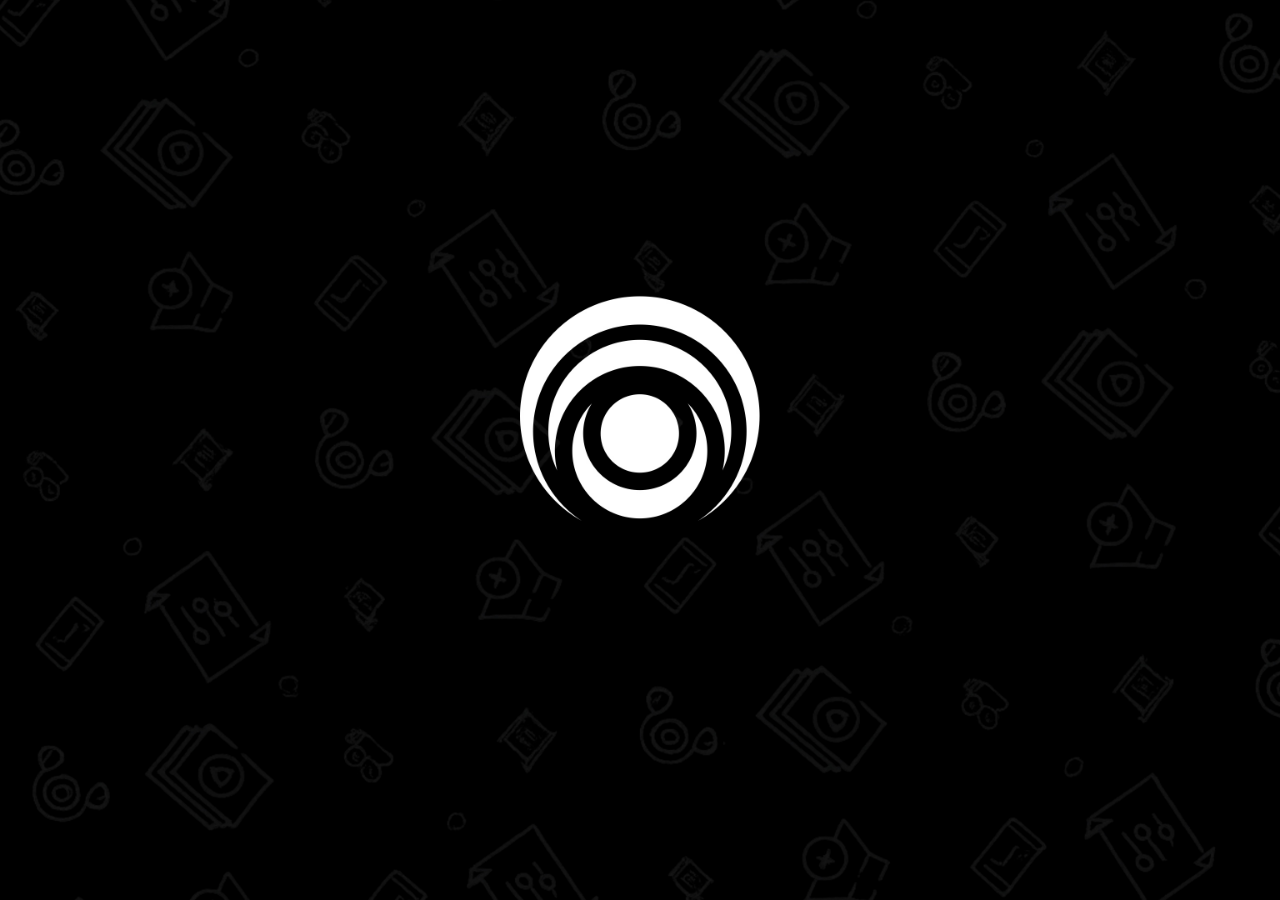
==== commit a26de2a2: "TEST from lampa-source v3.1.4" ====
--- a/index.html
+++ b/index.html
@@ -2,45 +2,21 @@
 <head>
     <meta charset="UTF-8">
     <meta http-equiv="X-UA-Compatible" content="IE=edge">
-    <meta name="viewport" content="width=device-width, initial-scale=1.0, maximum-scale=1.0, user-scalable=no">
-    <title>Lampa - Каталог фильмов и сериалов</title>
+    <meta name="viewport" content="width=device-width, initial-scale=1.0">
+    <title>Lampa</title>
 
-    <meta name="description" content="Приложение для просмотра каталога фильмов и сериалов на телевизорах, приставках и смартфонах." />
-
-    <meta property="og:title" content="Lampa - Каталог фильмов и сериалов">
-    <meta property="og:description" content="Приложение для просмотра каталога фильмов и сериалов на телевизорах, приставках и смартфонах.">
-    <meta property="og:image:type" content="image/png">
-    <meta property="og:image" content="og.png">
-
-    <link rel="apple-touch-icon" sizes="180x180" href="icons/apple-touch-icon.png">
-    <link rel="icon" type="image/png" sizes="32x32" href="icons/favicon-32x32.png">
-    <link rel="icon" type="image/png" sizes="16x16" href="icons/favicon-16x16.png">
-    <link rel="manifest" href="icons/site.webmanifest" crossorigin="use-credentials">
-    <link rel="mask-icon" href="icons/safari-pinned-tab.svg" color="#5bbad5">
-    <link rel="shortcut icon" href="icons/favicon.ico">
-    <meta name="msapplication-TileColor" content="#1d1f20">
-    <meta name="msapplication-config" content="icons/browserconfig.xml">
-    <meta name="theme-color" content="#1d1f20">
-
-    <meta name="referrer" content="never">
-    
     <link rel="stylesheet" href="./vender/scrollbar/jquery.scrollbar.css">
     <link rel="stylesheet" href="./vender/keypad/style.css">
 
-    <link rel="stylesheet" href="css/app.css?v=4.56">
+    <link rel="stylesheet" href="css/app.css?v=2.84">
 </head>
 <body>
-
     <div class="welcome"></div>
 
     <div id="app">
 
     </div>
-
-    <div class="no-network hide">
-        <div class="no-network__title">Ошибка</div>
-        <div class="no-network__desc">Не удалось загрузить файл: <span class="no-network__file"></span></div>
-    </div>
+    
 
     <script src="./vender/jquery/jquery.js"></script>
     <script src="./vender/notify/notify.js"></script>
@@ -48,116 +24,6 @@
     <script src="./vender/navigator/navigator.js"></script>
     <script src="./vender/keypad/keypad.js"></script>
 
-    <script>
-        var lampa_url     = '';
-        var cache_version = Math.floor((new Date()).getTime() / 9e5); // Новое значение каждые 15 минут
-            
-        function urlJoin(base, add) {
-            if (base.charAt(base.length - 1) !== '/') {
-                base += '/'
-            }
-
-            return base + add
-        }
-
-        function putScript(scripts, onload, onerror){
-            var add = function(src){
-                console.log('Loader', 'try-load-script', src)
-
-                var trys = 0
-
-                var sreateScript = function(){
-                    var script = document.createElement('script')
-
-                    script.type = 'text/javascript'
-
-                    script.onload = script.onreadystatechange = function(e) {
-                        console.log('Loader', 'Script loaded', e)
-
-                        if (!!onload) onload()
-                    };
-
-                    script.onerror = function(){
-                        trys++
-
-                        console.log('Loader', 'error-load-script', src)
-
-                        if(trys < 3){
-                            sreateScript()
-                        } else if (!!onerror) {
-                            onerror()
-                        } else{
-                            $('.no-network').removeClass('hide')
-
-                            $('.no-network__file').text(window.location.href + '/' + src)
-                        }
-                    }
-
-                    script.src = src
-
-                    document.getElementsByTagName('body')[0].appendChild(script)
-                }
-
-                sreateScript()
-            }
-
-            add(scripts)
-        }
-
-        function loadCurrentLampa() {
-            putScript('app.min.js?v=' + cache_version, function () {})
-        }
-
-        function loadLocalLampa(){
-            if(lampa_url !== '') window.local_lampa = true
-
-            loadCurrentLampa()
-        }
-
-        if (typeof AndroidJS !== "undefined"
-            && !!AndroidJS.getLampaURL
-            && /^https?:\/\//i.test(AndroidJS.getLampaURL())
-            && !/^https?:\/\//i.test(location.href)
-        ) {
-            lampa_url = urlJoin(AndroidJS.getLampaURL(),'')
-        }
-
-        if (lampa_url !== '') {
-            putScript(
-                urlJoin(lampa_url, 'lampainit.js?v=' + cache_version),
-                false,
-                function(){}
-            )
-
-            putScript(
-                urlJoin(lampa_url, 'app.min.js?v=' + cache_version),
-                function () {
-                    var css = urlJoin(lampa_url, 'css/app.css?v=' + cache_version)
-
-                    $('head').append('<link rel="stylesheet" href="' + css + '">')
-                },
-                function () {
-                    putScript(
-                        urlJoin(lampa_url, 'lampa-main/app.min.js?v=' + cache_version),
-                        function () {
-                            var css = urlJoin(lampa_url, 'lampa-main/css/app.css?v=' + cache_version)
-
-                            $('head').append('<link rel="stylesheet" href="' + css + '">')
-
-                            putScript(
-                                urlJoin(lampa_url, 'lampainit.js?v=' + cache_version),
-                                false,
-                                function(){}
-                            )
-                        },
-                        loadLocalLampa
-                    )
-                }
-            )
-        }
-        else{
-            loadCurrentLampa()
-        }
-    </script>
+    <script src="app.js"></script>
 </body>
-</html>+</html>
--- a/css/app.css
+++ b/css/app.css
@@ -7,10 +7,7 @@
   bottom: 0;
   z-index: 100;
   background: #000 url(../img/welcome.jpg) no-repeat 50% 50%;
-  -webkit-background-size: cover;
-     -moz-background-size: cover;
-       -o-background-size: cover;
-          background-size: cover;
+  background-size: cover;
 }
 
 .lang {
@@ -23,18 +20,15 @@
   z-index: 200;
   display: -webkit-box;
   display: -webkit-flex;
-  display: -moz-box;
   display: -ms-flexbox;
   display: flex;
   padding: 2em;
   -webkit-box-align: center;
   -webkit-align-items: center;
-     -moz-box-align: center;
       -ms-flex-align: center;
           align-items: center;
   -webkit-box-pack: center;
   -webkit-justify-content: center;
-     -moz-box-pack: center;
       -ms-flex-pack: center;
           justify-content: center;
 }
@@ -62,7 +56,6 @@
   font-size: 1.4em;
   padding: 1em;
   -webkit-border-radius: 0.3em;
-     -moz-border-radius: 0.3em;
           border-radius: 0.3em;
 }
 .lang__selector-item.last-focus {
@@ -106,9 +99,14 @@
 }
 * {
   -webkit-box-sizing: border-box;
-     -moz-box-sizing: border-box;
           box-sizing: border-box;
   outline: none;
+  -webkit-user-drag: none;
+}
+
+* {
+  -webkit-tap-highlight-color: transparent;
+  -webkit-touch-callout: none; /* чтобы не показывало меню при долгом тапе */
 }
 
 html {
@@ -121,16 +119,15 @@
   vertical-align: middle;
 }
 
+*:focus {
+  outline: none !important;
+}
+
 input::-webkit-input-placeholder {
   color: #6a6a6a;
   opacity: 1;
 }
 
-input:-moz-placeholder {
-  color: #6a6a6a;
-  opacity: 1;
-}
-
 input::-moz-placeholder {
   color: #6a6a6a;
   opacity: 1;
@@ -156,11 +153,6 @@
 }
 
 input.hover::-webkit-input-placeholder, input.enter::-webkit-input-placeholder {
-  color: #fff;
-  opacity: 1;
-}
-
-input.hover:-moz-placeholder, input.enter:-moz-placeholder {
   color: #fff;
   opacity: 1;
 }
@@ -215,21 +207,8 @@
   -webkit-touch-callout: none !important;
 }
 body.black--style {
-  background: #000;
-}
-body.black--style .selectbox__content,
-body.black--style .modal__content,
-body.black--style .settings__content {
-  background: rgba(0, 0, 0, 0.90);
-}
-@media screen and (max-width: 480px) {
-  body.black--style .selectbox__content,
-  body.black--style .modal__content,
-  body.black--style .settings__content {
-    background-color: rgba(0, 0, 0, 0.90) !important;
-  }
-}
-
+  background: #000 !important;
+}
 img {
   vertical-align: middle;
   max-width: 100%;
@@ -272,7 +251,6 @@
 body.no--animation * {
   -webkit-transition: none !important;
   -o-transition: none !important;
-  -moz-transition: none !important;
   transition: none !important;
 }
 
@@ -284,20 +262,15 @@
 body.no--animation .background canvas {
   -webkit-transition: opacity 0.1s !important;
   -o-transition: opacity 0.1s !important;
-  -moz-transition: opacity 0.1s !important;
   transition: opacity 0.1s !important;
 }
 
 .endless-up {
   -webkit-animation: endless-up 0.2s ease;
-     -moz-animation: endless-up 0.2s ease;
-       -o-animation: endless-up 0.2s ease;
           animation: endless-up 0.2s ease;
 }
 .endless-down {
   -webkit-animation: endless-down 0.2s ease;
-     -moz-animation: endless-down 0.2s ease;
-       -o-animation: endless-down 0.2s ease;
           animation: endless-down 0.2s ease;
 }
 
@@ -309,26 +282,20 @@
   height: auto;
   background-color: rgba(0, 0, 0, 0.3);
   -webkit-border-radius: 0.3em;
-     -moz-border-radius: 0.3em;
           border-radius: 0.3em;
   z-index: 60;
   opacity: 0;
   -webkit-transform: translateY(-50%) translateX(100%);
-     -moz-transform: translateY(-50%) translateX(100%);
       -ms-transform: translateY(-50%) translateX(100%);
-       -o-transform: translateY(-50%) translateX(100%);
           transform: translateY(-50%) translateX(100%);
   -webkit-transition: all 0.1s;
   -o-transition: all 0.1s;
-  -moz-transition: all 0.1s;
   transition: all 0.1s;
 }
 .normalization--visible {
   opacity: 1;
   -webkit-transform: translateY(-50%) translateX(0);
-     -moz-transform: translateY(-50%) translateX(0);
       -ms-transform: translateY(-50%) translateX(0);
-       -o-transform: translateY(-50%) translateX(0);
           transform: translateY(-50%) translateX(0);
 }
 
@@ -359,10 +326,7 @@
   height: 3em;
   width: 3em;
   background: url(../img/loader.svg) no-repeat 50% 50%;
-  -webkit-background-size: contain;
-     -moz-background-size: contain;
-       -o-background-size: contain;
-          background-size: contain;
+  background-size: contain;
   position: absolute;
   top: 50%;
   left: 50%;
@@ -389,34 +353,30 @@
 }
 
 .icon--blink:not(.focus).animate {
-  background: -webkit-linear-gradient(45deg, rgba(255, 255, 255, 0) 0%, rgba(255, 255, 255, 0) 40%, white 50%, rgba(255, 255, 255, 0) 60%, rgba(255, 255, 255, 0) 100%);
-  background: -moz-linear-gradient(45deg, rgba(255, 255, 255, 0) 0%, rgba(255, 255, 255, 0) 40%, white 50%, rgba(255, 255, 255, 0) 60%, rgba(255, 255, 255, 0) 100%);
-  background: -o-linear-gradient(45deg, rgba(255, 255, 255, 0) 0%, rgba(255, 255, 255, 0) 40%, white 50%, rgba(255, 255, 255, 0) 60%, rgba(255, 255, 255, 0) 100%);
-  background: linear-gradient(45deg, rgba(255, 255, 255, 0) 0%, rgba(255, 255, 255, 0) 40%, white 50%, rgba(255, 255, 255, 0) 60%, rgba(255, 255, 255, 0) 100%);
-  -webkit-background-size: 400% 400%;
-     -moz-background-size: 400% 400%;
-       -o-background-size: 400% 400%;
-          background-size: 400% 400%;
+  background: -webkit-linear-gradient(45deg, rgba(255, 255, 255, 0) 0%, rgba(255, 255, 255, 0) 40%, rgb(255, 255, 255) 50%, rgba(255, 255, 255, 0) 60%, rgba(255, 255, 255, 0) 100%);
+  background: -o-linear-gradient(45deg, rgba(255, 255, 255, 0) 0%, rgba(255, 255, 255, 0) 40%, rgb(255, 255, 255) 50%, rgba(255, 255, 255, 0) 60%, rgba(255, 255, 255, 0) 100%);
+  background: linear-gradient(45deg, rgba(255, 255, 255, 0) 0%, rgba(255, 255, 255, 0) 40%, rgb(255, 255, 255) 50%, rgba(255, 255, 255, 0) 60%, rgba(255, 255, 255, 0) 100%);
+  background-size: 400% 400%;
   -webkit-animation: head-icon-blick 1s ease forwards;
-     -moz-animation: head-icon-blick 1s ease forwards;
-       -o-animation: head-icon-blick 1s ease forwards;
           animation: head-icon-blick 1s ease forwards;
 }
 
 .notice--icon.animate svg {
   -webkit-transform-origin: 50% 0;
-     -moz-transform-origin: 50% 0;
       -ms-transform-origin: 50% 0;
-       -o-transform-origin: 50% 0;
           transform-origin: 50% 0;
   -webkit-animation: head-icon-notice 1s ease forwards;
-     -moz-animation: head-icon-notice 1s ease forwards;
-       -o-animation: head-icon-notice 1s ease forwards;
           animation: head-icon-notice 1s ease forwards;
 }
 
 .overhide {
   overflow: hidden;
+}
+
+.no-shrink {
+  -webkit-flex-shrink: 0;
+      -ms-flex-negative: 0;
+          flex-shrink: 0;
 }
 
 /* Фикс для orsay */
@@ -434,24 +394,6 @@
   }
 }
 
-@-moz-keyframes head-icon-blick {
-  0% {
-    background-position: 0% 50%;
-  }
-  100% {
-    background-position: 100% 50%;
-  }
-}
-
-@-o-keyframes head-icon-blick {
-  0% {
-    background-position: 0% 50%;
-  }
-  100% {
-    background-position: 100% 50%;
-  }
-}
-
 @keyframes head-icon-blick {
   0% {
     background-position: 0% 50%;
@@ -502,149 +444,45 @@
             transform: rotateZ(0);
   }
 }
-@-moz-keyframes head-icon-notice {
-  0% {
-    -moz-transform: rotateZ(0);
-         transform: rotateZ(0);
-  }
-  10% {
-    -moz-transform: rotateZ(30deg);
-         transform: rotateZ(30deg);
-  }
-  20% {
-    -moz-transform: rotateZ(-30deg);
-         transform: rotateZ(-30deg);
-  }
-  30% {
-    -moz-transform: rotateZ(20deg);
-         transform: rotateZ(20deg);
-  }
-  40% {
-    -moz-transform: rotateZ(-20deg);
-         transform: rotateZ(-20deg);
-  }
-  50% {
-    -moz-transform: rotateZ(10deg);
-         transform: rotateZ(10deg);
-  }
-  60% {
-    -moz-transform: rotateZ(-10deg);
-         transform: rotateZ(-10deg);
-  }
-  70% {
-    -moz-transform: rotateZ(5deg);
-         transform: rotateZ(5deg);
-  }
-  80% {
-    -moz-transform: rotateZ(-5deg);
-         transform: rotateZ(-5deg);
-  }
-  90% {
-    -moz-transform: rotateZ(0);
-         transform: rotateZ(0);
-  }
-}
-@-o-keyframes head-icon-notice {
-  0% {
-    -o-transform: rotateZ(0);
-       transform: rotateZ(0);
-  }
-  10% {
-    -o-transform: rotateZ(30deg);
-       transform: rotateZ(30deg);
-  }
-  20% {
-    -o-transform: rotateZ(-30deg);
-       transform: rotateZ(-30deg);
-  }
-  30% {
-    -o-transform: rotateZ(20deg);
-       transform: rotateZ(20deg);
-  }
-  40% {
-    -o-transform: rotateZ(-20deg);
-       transform: rotateZ(-20deg);
-  }
-  50% {
-    -o-transform: rotateZ(10deg);
-       transform: rotateZ(10deg);
-  }
-  60% {
-    -o-transform: rotateZ(-10deg);
-       transform: rotateZ(-10deg);
-  }
-  70% {
-    -o-transform: rotateZ(5deg);
-       transform: rotateZ(5deg);
-  }
-  80% {
-    -o-transform: rotateZ(-5deg);
-       transform: rotateZ(-5deg);
-  }
-  90% {
-    -o-transform: rotateZ(0);
-       transform: rotateZ(0);
-  }
-}
 @keyframes head-icon-notice {
   0% {
     -webkit-transform: rotateZ(0);
-       -moz-transform: rotateZ(0);
-         -o-transform: rotateZ(0);
             transform: rotateZ(0);
   }
   10% {
     -webkit-transform: rotateZ(30deg);
-       -moz-transform: rotateZ(30deg);
-         -o-transform: rotateZ(30deg);
             transform: rotateZ(30deg);
   }
   20% {
     -webkit-transform: rotateZ(-30deg);
-       -moz-transform: rotateZ(-30deg);
-         -o-transform: rotateZ(-30deg);
             transform: rotateZ(-30deg);
   }
   30% {
     -webkit-transform: rotateZ(20deg);
-       -moz-transform: rotateZ(20deg);
-         -o-transform: rotateZ(20deg);
             transform: rotateZ(20deg);
   }
   40% {
     -webkit-transform: rotateZ(-20deg);
-       -moz-transform: rotateZ(-20deg);
-         -o-transform: rotateZ(-20deg);
             transform: rotateZ(-20deg);
   }
   50% {
     -webkit-transform: rotateZ(10deg);
-       -moz-transform: rotateZ(10deg);
-         -o-transform: rotateZ(10deg);
             transform: rotateZ(10deg);
   }
   60% {
     -webkit-transform: rotateZ(-10deg);
-       -moz-transform: rotateZ(-10deg);
-         -o-transform: rotateZ(-10deg);
             transform: rotateZ(-10deg);
   }
   70% {
     -webkit-transform: rotateZ(5deg);
-       -moz-transform: rotateZ(5deg);
-         -o-transform: rotateZ(5deg);
             transform: rotateZ(5deg);
   }
   80% {
     -webkit-transform: rotateZ(-5deg);
-       -moz-transform: rotateZ(-5deg);
-         -o-transform: rotateZ(-5deg);
             transform: rotateZ(-5deg);
   }
   90% {
     -webkit-transform: rotateZ(0);
-       -moz-transform: rotateZ(0);
-         -o-transform: rotateZ(0);
             transform: rotateZ(0);
   }
 }
@@ -658,33 +496,13 @@
             transform: translate3d(0, 0, 0);
   }
 }
-@-moz-keyframes endless-up {
-  0% {
-    -moz-transform: translate3d(0, -5em, 0);
-         transform: translate3d(0, -5em, 0);
-  }
-  100% {
-    -moz-transform: translate3d(0, 0, 0);
-         transform: translate3d(0, 0, 0);
-  }
-}
-@-o-keyframes endless-up {
-  0% {
-    transform: translate3d(0, -5em, 0);
-  }
-  100% {
-    transform: translate3d(0, 0, 0);
-  }
-}
 @keyframes endless-up {
   0% {
     -webkit-transform: translate3d(0, -5em, 0);
-       -moz-transform: translate3d(0, -5em, 0);
             transform: translate3d(0, -5em, 0);
   }
   100% {
     -webkit-transform: translate3d(0, 0, 0);
-       -moz-transform: translate3d(0, 0, 0);
             transform: translate3d(0, 0, 0);
   }
 }
@@ -698,33 +516,13 @@
             transform: translate3d(0, 0, 0);
   }
 }
-@-moz-keyframes endless-down {
-  0% {
-    -moz-transform: translate3d(0, 5em, 0);
-         transform: translate3d(0, 5em, 0);
-  }
-  100% {
-    -moz-transform: translate3d(0, 0, 0);
-         transform: translate3d(0, 0, 0);
-  }
-}
-@-o-keyframes endless-down {
-  0% {
-    transform: translate3d(0, 5em, 0);
-  }
-  100% {
-    transform: translate3d(0, 0, 0);
-  }
-}
 @keyframes endless-down {
   0% {
     -webkit-transform: translate3d(0, 5em, 0);
-       -moz-transform: translate3d(0, 5em, 0);
             transform: translate3d(0, 5em, 0);
   }
   100% {
     -webkit-transform: translate3d(0, 0, 0);
-       -moz-transform: translate3d(0, 0, 0);
             transform: translate3d(0, 0, 0);
   }
 }
@@ -738,33 +536,13 @@
             transform: translate3d(0, 0, 0);
   }
 }
-@-moz-keyframes endless-left {
-  0% {
-    -moz-transform: translate3d(5em, 0, 0);
-         transform: translate3d(5em, 0, 0);
-  }
-  100% {
-    -moz-transform: translate3d(0, 0, 0);
-         transform: translate3d(0, 0, 0);
-  }
-}
-@-o-keyframes endless-left {
-  0% {
-    transform: translate3d(5em, 0, 0);
-  }
-  100% {
-    transform: translate3d(0, 0, 0);
-  }
-}
 @keyframes endless-left {
   0% {
     -webkit-transform: translate3d(5em, 0, 0);
-       -moz-transform: translate3d(5em, 0, 0);
             transform: translate3d(5em, 0, 0);
   }
   100% {
     -webkit-transform: translate3d(0, 0, 0);
-       -moz-transform: translate3d(0, 0, 0);
             transform: translate3d(0, 0, 0);
   }
 }
@@ -778,33 +556,13 @@
             transform: translate3d(0, 0, 0);
   }
 }
-@-moz-keyframes endless-right {
-  0% {
-    -moz-transform: translate3d(-5em, 0, 0);
-         transform: translate3d(-5em, 0, 0);
-  }
-  100% {
-    -moz-transform: translate3d(0, 0, 0);
-         transform: translate3d(0, 0, 0);
-  }
-}
-@-o-keyframes endless-right {
-  0% {
-    transform: translate3d(-5em, 0, 0);
-  }
-  100% {
-    transform: translate3d(0, 0, 0);
-  }
-}
 @keyframes endless-right {
   0% {
     -webkit-transform: translate3d(-5em, 0, 0);
-       -moz-transform: translate3d(-5em, 0, 0);
             transform: translate3d(-5em, 0, 0);
   }
   100% {
     -webkit-transform: translate3d(0, 0, 0);
-       -moz-transform: translate3d(0, 0, 0);
             transform: translate3d(0, 0, 0);
   }
 }
@@ -822,123 +580,116 @@
             transform: scale(1);
   }
 }
-@-moz-keyframes pulse {
-  0% {
-    -moz-transform: scale(1);
-         transform: scale(1);
-  }
-  20% {
-    -moz-transform: scale(1.3);
-         transform: scale(1.3);
-  }
-  100% {
-    -moz-transform: scale(1);
-         transform: scale(1);
-  }
-}
-@-o-keyframes pulse {
-  0% {
-    -o-transform: scale(1);
-       transform: scale(1);
-  }
-  20% {
-    -o-transform: scale(1.3);
-       transform: scale(1.3);
-  }
-  100% {
-    -o-transform: scale(1);
-       transform: scale(1);
-  }
-}
 @keyframes pulse {
   0% {
     -webkit-transform: scale(1);
-       -moz-transform: scale(1);
-         -o-transform: scale(1);
             transform: scale(1);
   }
   20% {
     -webkit-transform: scale(1.3);
-       -moz-transform: scale(1.3);
-         -o-transform: scale(1.3);
             transform: scale(1.3);
   }
   100% {
     -webkit-transform: scale(1);
-       -moz-transform: scale(1);
-         -o-transform: scale(1);
             transform: scale(1);
   }
 }
-
 .navigation-bar {
   position: fixed;
-  left: 0;
-  bottom: 0;
-  right: 0;
-  padding: 0 1.5em 2em 1.5em;
+  bottom: 2em;
+  left: 50%;
+  -webkit-transform: translateX(-50%);
+      -ms-transform: translateX(-50%);
+          transform: translateX(-50%);
+  max-width: -webkit-calc(100% - 2em);
+  max-width: calc(100% - 2em);
+  width: -webkit-fit-content;
+  width: -moz-fit-content;
+  width: fit-content;
   z-index: 11;
-  display: none;
+  display: -webkit-box;
+  display: -webkit-flex;
+  display: -ms-flexbox;
+  display: flex;
+  -webkit-box-align: stretch;
+  -webkit-align-items: stretch;
+      -ms-flex-align: stretch;
+          align-items: stretch;
+  padding: 0;
+  -webkit-border-radius: 3em;
+          border-radius: 3em;
+  background: rgba(28, 28, 30, 0.55);
+  -webkit-backdrop-filter: blur(2px) saturate(180%);
+          backdrop-filter: blur(2px) saturate(180%);
+  -webkit-box-shadow: 0 4px 30px rgba(0, 0, 0, 0.2);
+          box-shadow: 0 4px 30px rgba(0, 0, 0, 0.2);
+  border: 1.5px solid rgba(255, 255, 255, 0.1);
 }
 .navigation-bar__body {
-  -webkit-border-radius: 1.4em;
-     -moz-border-radius: 1.4em;
-          border-radius: 1.4em;
-  background: #262829;
-  padding: 1.2em;
-  display: -webkit-box;
-  display: -webkit-flex;
-  display: -moz-box;
-  display: -ms-flexbox;
-  display: none;
+  display: -webkit-box;
+  display: -webkit-flex;
+  display: -ms-flexbox;
+  display: flex;
   -webkit-box-align: center;
   -webkit-align-items: center;
-     -moz-box-align: center;
       -ms-flex-align: center;
           align-items: center;
-  -webkit-justify-content: space-around;
-      -ms-flex-pack: distribute;
-          justify-content: space-around;
+  gap: 0.75em;
+  -webkit-box-flex: 1;
+  -webkit-flex: 1;
+      -ms-flex: 1;
+          flex: 1;
+  min-width: 0;
+  overflow-x: auto;
+  -webkit-overflow-scrolling: touch;
+  scrollbar-width: none;
+  padding: 1em 0.75em 1em 1.2em;
+  -webkit-border-radius: 3em 0 0 3em;
+          border-radius: 3em 0 0 3em;
+  color: rgba(255, 255, 255, 0.75);
+}
+.navigation-bar::-webkit-scrollbar {
+  display: none;
 }
 .navigation-bar__item {
+  display: -webkit-box;
+  display: -webkit-flex;
+  display: -ms-flexbox;
+  display: flex;
+  -webkit-box-orient: vertical;
+  -webkit-box-direction: normal;
+  -webkit-flex-direction: column;
+      -ms-flex-direction: column;
+          flex-direction: column;
+  -webkit-box-align: center;
+  -webkit-align-items: center;
+      -ms-flex-align: center;
+          align-items: center;
+  -webkit-box-pack: center;
+  -webkit-justify-content: center;
+      -ms-flex-pack: center;
+          justify-content: center;
   -webkit-flex-shrink: 0;
       -ms-flex-negative: 0;
           flex-shrink: 0;
+  padding: 0;
+  color: rgba(255, 255, 255, 0.75);
+  background: transparent;
+  -webkit-transition: color 0.2s ease, -webkit-transform 0.2s ease;
+  transition: color 0.2s ease, -webkit-transform 0.2s ease;
+  -o-transition: color 0.2s ease, transform 0.2s ease;
+  transition: color 0.2s ease, transform 0.2s ease;
+  transition: color 0.2s ease, transform 0.2s ease, -webkit-transform 0.2s ease;
 }
 .navigation-bar__icon {
-  width: 1.8em;
-  height: 1.8em;
-  margin: 0 auto;
+  width: 2.75em;
+  height: 2.75em;
+  margin: 0.2em;
 }
 .navigation-bar__label {
+  display: none;
   font-size: 0.9em;
   margin-top: 0.9em;
-}
-body.true--mobile .navigation-bar {
-  display: none;
-}
-body.true--mobile.orientation--landscape .navigation-bar {
-  top: 0;
-  left: auto;
-  display: -webkit-box;
-  display: -webkit-flex;
-  display: -moz-box;
-  display: -ms-flexbox;
-  display: none;
-  padding: 1.5em;
-  padding-left: 0;
-}
-body.true--mobile.orientation--landscape .navigation-bar .navigation-bar__body {
-  -webkit-box-orient: vertical;
-  -webkit-box-direction: normal;
-  -webkit-flex-direction: column;
-     -moz-box-orient: vertical;
-     -moz-box-direction: normal;
-      -ms-flex-direction: column;
-          flex-direction: column;
-}
-body.ambience--enable .navigation-bar {
-  visibility: hidden;
 }
 
 .head-backward {
@@ -955,8 +706,8 @@
   padding: 1.5em;
 }
 .head-backward__button > svg {
-  width: 1.7em;
-  height: 1.7em;
+  width: 1.7em !important;
+  height: 1.7em !important;
 }
 .head-backward__title {
   font-size: 2em;
@@ -966,67 +717,71 @@
   padding: 0 2em;
 }
 
-body.true--mobile .head-backward {
+body.true--mobile .head-backward,
+body.mouse--controll .head-backward {
   display: block;
 }
 
 .wrap {
   display: -webkit-box;
   display: -webkit-flex;
-  display: -moz-box;
   display: -ms-flexbox;
   display: flex;
   position: relative;
   z-index: 10;
 }
 .wrap__left {
-  width: 15em;
-  padding-top: 4em;
+  width: 5em;
+  padding-top: 0em;
   -webkit-flex-shrink: 0;
       -ms-flex-negative: 0;
           flex-shrink: 0;
-  margin-left: -15em;
   z-index: 2;
   position: relative;
-  -webkit-transition: -webkit-transform 0.2s;
-  transition: -webkit-transform 0.2s;
-  -o-transition: -o-transform 0.2s;
-  -moz-transition: transform 0.2s, -moz-transform 0.2s;
-  transition: transform 0.2s;
-  transition: transform 0.2s, -webkit-transform 0.2s, -moz-transform 0.2s, -o-transform 0.2s;
-  will-change: transform;
+  -webkit-box-orient: vertical;
+  -webkit-box-direction: normal;
+  -webkit-flex-direction: column;
+      -ms-flex-direction: column;
+          flex-direction: column;
+  -webkit-box-pack: center;
+  -webkit-justify-content: center;
+      -ms-flex-pack: center;
+          justify-content: center;
+}
+.wrap__left .scroll__content {
+  display: block;
+  margin: auto 0;
+  width: 100%;
 }
 .wrap__left .scroll--mask .scroll__content {
-  padding: 1.9em 0;
-}
-.wrap__left--hidden {
-  visibility: hidden;
+  padding: 0em 0;
 }
 .wrap__content {
   -webkit-flex-shrink: 0;
       -ms-flex-negative: 0;
           flex-shrink: 0;
-  padding-top: 4em;
+  padding-top: 0em;
   -webkit-transition: -webkit-transform 0.2s;
   transition: -webkit-transform 0.2s;
-  -o-transition: -o-transform 0.2s;
-  -moz-transition: transform 0.2s, -moz-transform 0.2s;
+  -o-transition: transform 0.2s;
   transition: transform 0.2s;
-  transition: transform 0.2s, -webkit-transform 0.2s, -moz-transform 0.2s, -o-transform 0.2s;
+  transition: transform 0.2s, -webkit-transform 0.2s;
   will-change: transform;
   display: -webkit-box;
   display: -webkit-flex;
-  display: -moz-box;
   display: -ms-flexbox;
   display: flex;
 }
 .wrap__content > * {
   -webkit-box-flex: 1;
   -webkit-flex-grow: 1;
-     -moz-box-flex: 1;
       -ms-flex-positive: 1;
           flex-grow: 1;
 }
+
+body.true--mobile .wrap__left {
+  display: none;
+}
 body.true--mobile .wrap__content {
   padding-top: 0em;
 }
@@ -1034,165 +789,11 @@
   padding-top: 1.5em;
 }
 
-body.menu--open:not(.light--version) .wrap__left {
-  -webkit-transform: translate3d(15em, 0, 0);
-     -moz-transform: translate3d(15em, 0, 0);
-          transform: translate3d(15em, 0, 0);
-  background: transparent;
-}
-body.menu--open:not(.light--version) .wrap__content {
-  -webkit-transform: translate3d(15em, 0, 0);
-     -moz-transform: translate3d(15em, 0, 0);
-          transform: translate3d(15em, 0, 0);
-}
-body.menu--open:not(.light--version) .background {
-  opacity: 0.5;
-}
-
-body.light--version .wrap__left {
-  visibility: visible;
-}
-
-@media screen and (max-width: 767px) {
-  body.menu--open .wrap__left {
-    -webkit-transform: translate3d(15em, 0, 0);
-       -moz-transform: translate3d(15em, 0, 0);
-            transform: translate3d(15em, 0, 0);
-  }
-}
-@-webkit-keyframes logo-halloween-fire {
-  0% {
-    background: #FFEB3B;
-  }
-  10% {
-    background: #ffd13b;
-  }
-  14% {
-    background: #ffb73b;
-  }
-  25% {
-    background: #FFEB3B;
-  }
-  27% {
-    background: #fbea53;
-  }
-  50% {
-    background: #ffc13b;
-  }
-  58% {
-    background: #fbeb57;
-  }
-  80% {
-    background: #ffcb3b;
-  }
-  90% {
-    background: #fff493;
-  }
-  95% {
-    background: #fcaa38;
-  }
-}
-@-moz-keyframes logo-halloween-fire {
-  0% {
-    background: #FFEB3B;
-  }
-  10% {
-    background: #ffd13b;
-  }
-  14% {
-    background: #ffb73b;
-  }
-  25% {
-    background: #FFEB3B;
-  }
-  27% {
-    background: #fbea53;
-  }
-  50% {
-    background: #ffc13b;
-  }
-  58% {
-    background: #fbeb57;
-  }
-  80% {
-    background: #ffcb3b;
-  }
-  90% {
-    background: #fff493;
-  }
-  95% {
-    background: #fcaa38;
-  }
-}
-@-o-keyframes logo-halloween-fire {
-  0% {
-    background: #FFEB3B;
-  }
-  10% {
-    background: #ffd13b;
-  }
-  14% {
-    background: #ffb73b;
-  }
-  25% {
-    background: #FFEB3B;
-  }
-  27% {
-    background: #fbea53;
-  }
-  50% {
-    background: #ffc13b;
-  }
-  58% {
-    background: #fbeb57;
-  }
-  80% {
-    background: #ffcb3b;
-  }
-  90% {
-    background: #fff493;
-  }
-  95% {
-    background: #fcaa38;
-  }
-}
-@keyframes logo-halloween-fire {
-  0% {
-    background: #FFEB3B;
-  }
-  10% {
-    background: #ffd13b;
-  }
-  14% {
-    background: #ffb73b;
-  }
-  25% {
-    background: #FFEB3B;
-  }
-  27% {
-    background: #fbea53;
-  }
-  50% {
-    background: #ffc13b;
-  }
-  58% {
-    background: #fbeb57;
-  }
-  80% {
-    background: #ffcb3b;
-  }
-  90% {
-    background: #fff493;
-  }
-  95% {
-    background: #fcaa38;
-  }
-}
 @-webkit-keyframes marker-status-live {
   0% {
     -webkit-box-shadow: 0 0 0 0 rgba(118, 230, 122, 0.7);
             box-shadow: 0 0 0 0 rgba(118, 230, 122, 0.7);
-    background-color: #76e67a;
+    background-color: rgb(118, 230, 122);
   }
   70% {
     -webkit-box-shadow: 0 0 0 0.4em rgba(234, 78, 78, 0);
@@ -1205,60 +806,27 @@
     background-color: rgba(255, 255, 255, 0.4);
   }
 }
-@-moz-keyframes marker-status-live {
-  0% {
-    -moz-box-shadow: 0 0 0 0 rgba(118, 230, 122, 0.7);
-         box-shadow: 0 0 0 0 rgba(118, 230, 122, 0.7);
-    background-color: #76e67a;
-  }
-  70% {
-    -moz-box-shadow: 0 0 0 0.4em rgba(234, 78, 78, 0);
-         box-shadow: 0 0 0 0.4em rgba(234, 78, 78, 0);
-    background-color: rgba(255, 255, 255, 0.5);
-  }
-  100% {
-    -moz-box-shadow: 0 0 0 0 rgba(234, 78, 78, 0);
-         box-shadow: 0 0 0 0 rgba(234, 78, 78, 0);
-    background-color: rgba(255, 255, 255, 0.4);
-  }
-}
-@-o-keyframes marker-status-live {
-  0% {
-    box-shadow: 0 0 0 0 rgba(118, 230, 122, 0.7);
-    background-color: #76e67a;
-  }
-  70% {
-    box-shadow: 0 0 0 0.4em rgba(234, 78, 78, 0);
-    background-color: rgba(255, 255, 255, 0.5);
-  }
-  100% {
-    box-shadow: 0 0 0 0 rgba(234, 78, 78, 0);
-    background-color: rgba(255, 255, 255, 0.4);
-  }
-}
+
 @keyframes marker-status-live {
   0% {
     -webkit-box-shadow: 0 0 0 0 rgba(118, 230, 122, 0.7);
-       -moz-box-shadow: 0 0 0 0 rgba(118, 230, 122, 0.7);
             box-shadow: 0 0 0 0 rgba(118, 230, 122, 0.7);
-    background-color: #76e67a;
+    background-color: rgb(118, 230, 122);
   }
   70% {
     -webkit-box-shadow: 0 0 0 0.4em rgba(234, 78, 78, 0);
-       -moz-box-shadow: 0 0 0 0.4em rgba(234, 78, 78, 0);
             box-shadow: 0 0 0 0.4em rgba(234, 78, 78, 0);
     background-color: rgba(255, 255, 255, 0.5);
   }
   100% {
     -webkit-box-shadow: 0 0 0 0 rgba(234, 78, 78, 0);
-       -moz-box-shadow: 0 0 0 0 rgba(234, 78, 78, 0);
             box-shadow: 0 0 0 0 rgba(234, 78, 78, 0);
     background-color: rgba(255, 255, 255, 0.4);
   }
 }
 @-webkit-keyframes marker-status-pass {
   0% {
-    background-color: #76e67a;
+    background-color: rgb(118, 230, 122);
   }
   65% {
     background-color: rgba(255, 255, 255, 0.4);
@@ -1267,9 +835,9 @@
     background-color: rgba(255, 255, 255, 0.4);
   }
 }
-@-moz-keyframes marker-status-pass {
+@keyframes marker-status-pass {
   0% {
-    background-color: #76e67a;
+    background-color: rgb(118, 230, 122);
   }
   65% {
     background-color: rgba(255, 255, 255, 0.4);
@@ -1278,32 +846,10 @@
     background-color: rgba(255, 255, 255, 0.4);
   }
 }
-@-o-keyframes marker-status-pass {
-  0% {
-    background-color: #76e67a;
-  }
-  65% {
-    background-color: rgba(255, 255, 255, 0.4);
-  }
-  100% {
-    background-color: rgba(255, 255, 255, 0.4);
-  }
-}
-@keyframes marker-status-pass {
-  0% {
-    background-color: #76e67a;
-  }
-  65% {
-    background-color: rgba(255, 255, 255, 0.4);
-  }
-  100% {
-    background-color: rgba(255, 255, 255, 0.4);
-  }
-}
-
 .head {
+  display: none;
   position: fixed;
-//  top: 0;
+  top: 0;
   left: 0;
   width: 100%;
   z-index: 15;
@@ -1312,233 +858,164 @@
   padding: 0.5em 1.5em;
   display: -webkit-box;
   display: -webkit-flex;
-  display: -moz-box;
   display: -ms-flexbox;
   display: flex;
   -webkit-box-align: center;
   -webkit-align-items: center;
-     -moz-box-align: center;
       -ms-flex-align: center;
           align-items: center;
 }
-.head__logo {
+.head__logo-icon {
   width: 2.7em;
   -webkit-flex-shrink: 0;
       -ms-flex-negative: 0;
           flex-shrink: 0;
-  margin-left: 1em;
-  margin-right: 2em;
+  margin-right: 1em;
   position: relative;
-  transition: transform 0.3s ease;
-}
-.head__logo.focus,
-.head__logo.hover {
-  transform: scale(1.2);
-/*  animation: animation-trigger-enter 1s forwards;*/
-}
-.head__actions {
-  display: -webkit-box;
-  display: -webkit-flex;
-  display: -moz-box;
-  display: -ms-flexbox;
-  display: flex;
-  gap: 1em;
-}
-.head__actions-right {
-  position: fixed;
-  right: 2em;
-  display: flex;
-  gap: 1em;
-}
-.head__action {
-  color: rgba(255, 255, 255, 0.6);
-  background-color: transparent;
-  transition: transform 0.3s ease;
-}
-.head__action-right {
-  position: static;
-}
-.head__action > svg {
-  display: none;
-}
-.head__action-right > svg {
-  width: 2em;
-  height: 2em;
+}
+.head__logo-local {
+  position: absolute;
+  bottom: 0;
+  right: 0;
+  background-color: #EA4E4E;
+  color: #fff;
+  font-size: 0.7em;
+  padding: 0.1em 0.3em;
+  -webkit-border-radius: 0.2em;
+          border-radius: 0.2em;
+}
+.head__menu-icon, .head__backward {
   -webkit-flex-shrink: 0;
       -ms-flex-negative: 0;
           flex-shrink: 0;
-}
-.head__action > span {
-  font-size: 1.5em;
-  font-weight: 400;
-}
-.head__action-right > span {
+  margin-right: 1em;
   display: none;
-}
-.head__action.focus,
-.head__action.hover {
-  color: rgba(255, 255, 255, 1);
-  transform: scale(1.2);
-/*  animation: animation-trigger-enter 1s forwards;*/
-}
-.head__action-right.focus,
-.head__action-right.hover {
-  transform: scale(1.2);
-/*  animation: animation-trigger-enter 1s forwards;*/
-}
-body.true--mobile .head {
-  position: fixed;
-  bottom: 2em;
-  left: 50%;
-  transform: translateX(-50%);
-  max-width: calc(100% - 2em);
-  width: fit-content;
-  min-width: unset;
-  z-index: 11;
-  padding: 0;
-  border-radius: 0;
-  background: transparent;
-  backdrop-filter: none;
-  -webkit-backdrop-filter: none;
-  box-shadow: none;
-  border: none;
-  transition: all 0.3s ease-in-out;
-}
-body.true--mobile .head__body {
-  display: flex;
-  align-items: center;
-  gap: 0.5em;
-  justify-content: center;
-  padding: 0.1em;
-  flex-wrap: nowrap;
-  overflow-x: hidden;
-  -webkit-overflow-scrolling: touch;
-  scrollbar-width: none;
-}
-body.true--mobile .head__body::-webkit-scrollbar {
-  display: none;
-}
-body.true--mobile .head__logo,
-body.true--mobile .head__actions,
-body.true--mobile .head__actions-right {
-  background: rgba(28, 28, 30, 0.55);
-  backdrop-filter: blur(2px) saturate(180%);
-  -webkit-backdrop-filter: blur(2px) saturate(180%);
-  box-shadow: 0 4px 30px rgba(0, 0, 0, 0.2);
-  border: 1.5px solid rgba(255, 255, 255, 0.1);
-}
-body.true--mobile .head__logo {
-  width: auto;
-  margin: 0;
-  flex-shrink: 0;
-  border-radius: 50%;
-  display: flex;
-  align-items: center;
-  justify-content: center;
-  min-width: 3.5em;
-  min-height: 3.5em;
-  padding: 0.8em;
-}
-body.true--mobile .head__logo > img {
-  width: 3em;
-  height: 3em;
-  object-fit: contain;
-}
-body.true--mobile .head__actions {
-  display: flex;
-  align-items: center;
-  gap: 0.75em;
-  flex-grow: 1;
-  flex-shrink: 1;
-  flex-basis: auto;
-  flex-wrap: nowrap;
-  overflow-x: auto;
-  -webkit-overflow-scrolling: touch;
-  scrollbar-width: none;
-  padding: 1em 1.2em;
-  border-radius: 3em;
-}
-body.true--mobile .head__actions::-webkit-scrollbar {
-  display: none;
-}
-body.true--mobile .head__actions-right {
-  display: flex;
-  position: static;
-  align-items: center;
-  gap: 0.75em;
-  flex-shrink: 0;
-  flex-wrap: nowrap;
-  margin-left: 0;
-  border-radius: 3em;
-  min-width: 3.5em;
-  min-height: 3.5em;
-  justify-content: center;
-  padding: 1em;
-}
-body.true--mobile .head__action {
-  display: flex;
-  flex-direction: column;
-  align-items: center;
-  justify-content: center;
-  min-width: unset;
-  min-height: unset;
-  flex-shrink: 0;
-  padding: 0;
-  color: rgba(255, 255, 255, 0.75);
-  background: transparent;
-  transition: color 0.2s ease, transform 0.2s ease;
-}
-body.true--mobile .head__action-right {
-  display: flex;
-  flex-direction: column;
-  align-items: center;
-  justify-content: center;
-  min-width: unset;
-  min-height: unset;
-  flex-shrink: 0;
-  padding: 0;
-  color: rgba(255, 255, 255, 0.75);
-  background: transparent;
-  transition: color 0.2s ease, transform 0.2s ease;
-}
-body.true--mobile .head__action > svg,
-body.true--mobile .head__action-right > svg {
-  width: 2.5em;
-  height: 2.5em;
-  flex-shrink: 0;
-  margin-bottom: 0.2em;
+  cursor: pointer;
+}
+.head__menu-icon svg, .head__backward svg {
+  width: 2.1em !important;
+  height: 2.1em !important;
+}
+.head__backward {
+  cursor: pointer;
+}
+.head__backward svg {
+  height: 1.7em !important;
+}
+.head__split {
+  background: url(../img/icons/split.svg) no-repeat 50% 50%;
+  background-size: contain;
+  width: 1em;
+  height: 1.3em;
+  margin: 0 1em;
+  opacity: 0.5;
+}
+.head__actions {
+  display: -webkit-box;
+  display: -webkit-flex;
+  display: -ms-flexbox;
+  display: flex;
+}
+@media screen and (max-width: 767px) {
+  .head__actions + .head__split {
+    display: none;
+  }
+}
+.head__title {
+  font-size: 1.7em;
+  font-weight: 300;
+  margin-right: auto;
+  white-space: nowrap;
+  overflow: hidden;
+  -o-text-overflow: ellipsis;
+     text-overflow: ellipsis;
+  line-height: 1.4;
+}
+.head__action {
+  width: 2.8em;
+  height: 2.8em;
+  -webkit-border-radius: 100%;
+          border-radius: 100%;
+  display: -webkit-box;
+  display: -webkit-flex;
+  display: -ms-flexbox;
+  display: flex;
+  -webkit-box-align: center;
+  -webkit-align-items: center;
+      -ms-flex-align: center;
+          align-items: center;
+  -webkit-box-pack: center;
+  -webkit-justify-content: center;
+      -ms-flex-pack: center;
+          justify-content: center;
+  padding: 0.6em;
+  margin-left: 1.5em;
+  -webkit-flex-shrink: 0;
+      -ms-flex-negative: 0;
+          flex-shrink: 0;
+}
+.head__action.focus, .head__action.hover {
+  background-color: #fff;
+  color: #000;
+}
+.head__action.active {
+  position: relative;
+}
+.head__action.active::after {
+  content: "";
   display: block;
-}
-body.true--mobile .head__action > span,
-body.true--mobile .head__action-right > span {
-  display: none;
-  font-size: 0.5em;
-  color: rgba(255, 255, 255, 0.7);
-  margin-top: 0.2em;
+  width: 0.5em;
+  height: 0.5em;
+  position: absolute;
+  top: 0;
+  right: 0;
+  background-color: #EA4E4E;
+  border: 0.15em solid #fff;
+  -webkit-border-radius: 100%;
+          border-radius: 100%;
+}
+.head__action.open--profile {
+  padding: 0.2em;
+}
+.head__action.open--profile img,
+.head__action.open--profile svg {
+  -webkit-border-radius: 100%;
+          border-radius: 100%;
+  width: 2.4em !important;
+  height: 2.4em !important;
+}
+@media screen and (max-width: 480px) {
+  .head__action {
+    margin-left: 0.5em;
+  }
+}
+.head__time {
+  display: -webkit-box;
+  display: -webkit-flex;
+  display: -ms-flexbox;
+  display: flex;
   white-space: nowrap;
-}
-body.true--mobile .head__action.focus,
-body.true--mobile .head__action.hover,
-body.true--mobile .head__action-right.focus,
-body.true--mobile .head__action-right.hover {
-  transform: scale(1.1);
-  color: #ffffff;
-}
-body.true--mobile.orientation--landscape .head {
-  position: fixed;
-  bottom: 0;
-  left: 0;
-  right: 0;
-  padding: 0.5em 1em;
-  border-radius: 0;
-  transform: translateX(50%);
-//  background: rgba(20, 20, 20, 0.85);
-  backdrop-filter: none;
-  -webkit-backdrop-filter: none;
-  box-shadow: none;
-  border: none;
-}
-
+  margin-top: -0.2em;
+}
+.head__time-now {
+  font-weight: 600;
+  font-size: 2em;
+  line-height: 0.9;
+  margin-right: 0.5em;
+}
+.head__time-date {
+  font-size: 0.9em;
+  line-height: 1;
+}
+.head__time-week {
+  font-size: 0.9em;
+  line-height: 1;
+}
+@media screen and (max-width: 767px) {
+  .head__time {
+    display: none;
+  }
+}
 .head__markers {
   margin: 0 1em;
 }
@@ -1546,7 +1023,6 @@
   width: 0.32em;
   height: 0.32em;
   -webkit-border-radius: 100%;
-     -moz-border-radius: 100%;
           border-radius: 100%;
   background: rgba(255, 255, 255, 0.4);
   position: relative;
@@ -1555,43 +1031,92 @@
   margin-top: 0.25em;
 }
 .head__markers-item.status--live {
-  background: #76e67a;
+  background: rgb(118, 230, 122);
 }
 .head__markers-item.status--error {
   background: #ff6868;
 }
 .head__markers-item.status--pass {
   -webkit-animation: marker-status-pass 0.1s ease infinite;
-     -moz-animation: marker-status-pass 0.1s ease infinite;
-       -o-animation: marker-status-pass 0.1s ease infinite;
           animation: marker-status-pass 0.1s ease infinite;
 }
+.head__fps {
+  position: relative;
+  width: 11em;
+  height: 2.8em;
+}
+.head__fps-graph {
+  position: absolute;
+  left: 0;
+  top: 0;
+  width: 11em;
+  height: 2.8em;
+  border: 1px solid #fff;
+}
+.head__fps-counter {
+  position: absolute;
+  right: 0.2em;
+  bottom: 0.1em;
+  font-size: 0.9em;
+  font-weight: 300;
+  color: #fff;
+}
+.head__navigator {
+  -webkit-align-self: center;
+      -ms-flex-item-align: center;
+          align-self: center;
+}
+
+body.true--mobile .head__logo-icon,
+body.true--mobile .head__action.open--search,
+body.true--mobile .head__action.open--settings {
+  display: none;
+}
+body.true--mobile .head__menu-icon {
+  display: block;
+  margin-left: 0.3em;
+  margin-right: 1.2em;
+}
+body.true--mobile .head__action {
+  margin-left: 1em;
+  height: 3em;
+  width: 3em;
+}
+body.true--mobile.orientation--landscape .head .head__body {
+  padding-right: 10em;
+}
+
+body.mouse--controll:not(.true--mobile) .head__logo-icon {
+  display: none;
+}
+body.mouse--controll:not(.true--mobile) .head__menu-icon {
+  display: block;
+  margin-right: 1.2em;
+}
+body.mouse--controll:not(.true--mobile) .head__backward {
+  display: block;
+}
 
 .processing {
   display: -webkit-box;
   display: -webkit-flex;
-  display: -moz-box;
   display: -ms-flexbox;
   display: flex;
   -webkit-box-align: center;
   -webkit-align-items: center;
-     -moz-box-align: center;
       -ms-flex-align: center;
           align-items: center;
 }
 .processing > div {
   background-color: rgba(255, 255, 255, 0.3);
   -webkit-border-radius: 5em;
-     -moz-border-radius: 5em;
           border-radius: 5em;
   display: -webkit-box;
   display: -webkit-flex;
-  display: -moz-box;
   display: -ms-flexbox;
   display: flex;
   -webkit-box-align: center;
   -webkit-align-items: center;
-     -moz-box-align: center;
       -ms-flex-align: center;
           align-items: center;
   padding: 0.3em;
@@ -1600,10 +1125,7 @@
   background-image: url(../img/loader.svg);
   background-position: 50% 50%;
   background-repeat: no-repeat;
-  -webkit-background-size: contain;
-     -moz-background-size: contain;
-       -o-background-size: contain;
-          background-size: contain;
+  background-size: contain;
   width: 1.6em;
   height: 1.6em;
 }
@@ -1616,11 +1138,9 @@
   padding: 0.4em;
   background-color: rgba(0, 0, 0, 0.3);
   -webkit-border-radius: 0.5em;
-     -moz-border-radius: 0.5em;
           border-radius: 0.5em;
   display: -webkit-box;
   display: -webkit-flex;
-  display: -moz-box;
   display: -ms-flexbox;
   display: flex;
   margin-bottom: 2em;
@@ -1637,7 +1157,6 @@
   font-size: 0.8em;
   padding: 0.1em 0.3em;
   -webkit-border-radius: 0.3em;
-     -moz-border-radius: 0.3em;
           border-radius: 0.3em;
   margin-left: 0.6em;
   margin-top: -0.5em;
@@ -1647,27 +1166,22 @@
 .navigation-tabs__button {
   display: -webkit-box;
   display: -webkit-flex;
-  display: -moz-box;
   display: -ms-flexbox;
   display: flex;
   -webkit-box-align: center;
   -webkit-align-items: center;
-     -moz-box-align: center;
       -ms-flex-align: center;
           align-items: center;
   -webkit-box-pack: center;
   -webkit-justify-content: center;
-     -moz-box-pack: center;
       -ms-flex-pack: center;
           justify-content: center;
   padding: 0.6em;
   -webkit-box-flex: 1;
   -webkit-flex-grow: 1;
-     -moz-box-flex: 1;
       -ms-flex-positive: 1;
           flex-grow: 1;
   -webkit-border-radius: 0.3em;
-     -moz-border-radius: 0.3em;
           border-radius: 0.3em;
   position: relative;
 }
@@ -1682,7 +1196,6 @@
 .activitys {
   display: -webkit-box;
   display: -webkit-flex;
-  display: -moz-box;
   display: -ms-flexbox;
   display: flex;
 }
@@ -1700,7 +1213,6 @@
   opacity: 0;
   -webkit-transition: opacity 0.3s;
   -o-transition: opacity 0.3s;
-  -moz-transition: opacity 0.3s;
   transition: opacity 0.3s;
 }
 .activity__body {
@@ -1708,7 +1220,6 @@
   opacity: 1;
   -webkit-transition: opacity 0.3s;
   -o-transition: opacity 0.3s;
-  -moz-transition: opacity 0.3s;
   transition: opacity 0.3s;
 }
 .activity__loader {
@@ -1720,7 +1231,8 @@
   display: none;
   background: url(../img/loader.svg) no-repeat 50% 50%;
 }
-.activity--load .activity__body {
+.activity--load .activity__body,
+.activity--load .activity__refresh {
   opacity: 0;
 }
 .activity--load .activity__loader {
@@ -1747,7 +1259,6 @@
 .activity-wait-refresh__items {
   display: -webkit-box;
   display: -webkit-flex;
-  display: -moz-box;
   display: -ms-flexbox;
   display: flex;
   margin: 0 -0.5em;
@@ -1758,7 +1269,6 @@
 }
 .activity-wait-refresh__items > div > div {
   -webkit-border-radius: 0.3em;
-     -moz-border-radius: 0.3em;
           border-radius: 0.3em;
   background-color: rgba(255, 255, 255, 0.5);
 }
@@ -1792,19 +1302,16 @@
 .menu__item {
   display: -webkit-box;
   display: -webkit-flex;
-  display: -moz-box;
   display: -ms-flexbox;
   display: flex;
   -webkit-box-align: center;
   -webkit-align-items: center;
-     -moz-box-align: center;
       -ms-flex-align: center;
           align-items: center;
-  color: #ddd;
+  color: #fff;
   position: relative;
   padding: 0.9em 1.5em;
   -webkit-border-radius: 1em;
-     -moz-border-radius: 1em;
           border-radius: 1em;
 }
 .menu__item + li {
@@ -1850,7 +1357,6 @@
   height: 1.5em;
   display: -webkit-box;
   display: -webkit-flex;
-  display: -moz-box;
   display: -ms-flexbox;
   display: flex;
   -webkit-flex-shrink: 0;
@@ -1884,244 +1390,93 @@
   margin-top: -0.5em;
 }
 
-body.light--version .menu__item {
+.menu-edit-list__item {
+  display: -webkit-box;
+  display: -webkit-flex;
+  display: -ms-flexbox;
+  display: flex;
+  padding: 0.3em;
   -webkit-border-radius: 0.3em;
-     -moz-border-radius: 0.3em;
           border-radius: 0.3em;
-}
-
-.ai-search-animation {
-  position: relative;
-  width: 12em;
-  max-width: 100%;
-}
-.ai-search-animation__loupe {
-  position: absolute;
-  top: 50%;
-  left: 50%;
-  -webkit-transform: translate(-50%, -50%);
-     -moz-transform: translate(-50%, -50%);
-      -ms-transform: translate(-50%, -50%);
-       -o-transform: translate(-50%, -50%);
-          transform: translate(-50%, -50%);
-  width: 4.5em;
-  height: 4.5em;
-  -webkit-animation: ai-animation-loupe linear 1.5s infinite;
-     -moz-animation: ai-animation-loupe linear 1.5s infinite;
-       -o-animation: ai-animation-loupe linear 1.5s infinite;
-          animation: ai-animation-loupe linear 1.5s infinite;
-}
-.ai-search-animation__loupe > svg {
-  margin-top: 2em;
-  margin-left: 2em;
-  -webkit-animation: ai-animation-loupe-icon linear 1.5s infinite;
-     -moz-animation: ai-animation-loupe-icon linear 1.5s infinite;
-       -o-animation: ai-animation-loupe-icon linear 1.5s infinite;
-          animation: ai-animation-loupe-icon linear 1.5s infinite;
-}
-.ai-search-animation__data {
-  -webkit-animation: ai-animation-data ease 1.5s infinite;
-     -moz-animation: ai-animation-data ease 1.5s infinite;
-       -o-animation: ai-animation-data ease 1.5s infinite;
-          animation: ai-animation-data ease 1.5s infinite;
-}
-.ai-box-scroll {
-  display: -webkit-box;
-  display: -webkit-flex;
-  display: -moz-box;
-  display: -ms-flexbox;
-  display: flex;
   -webkit-box-align: center;
   -webkit-align-items: center;
-     -moz-box-align: center;
+      -ms-flex-align: center;
+          align-items: center;
+}
+.menu-edit-list__item:nth-child(even) {
+  background: rgba(255, 255, 255, 0.1);
+}
+.menu-edit-list__icon {
+  width: 2.4em;
+  height: 2.4em;
+  margin-right: 1em;
+  -webkit-flex-shrink: 0;
+      -ms-flex-negative: 0;
+          flex-shrink: 0;
+  -webkit-border-radius: 100%;
+          border-radius: 100%;
+  display: -webkit-box;
+  display: -webkit-flex;
+  display: -ms-flexbox;
+  display: flex;
+  -webkit-box-align: center;
+  -webkit-align-items: center;
       -ms-flex-align: center;
           align-items: center;
   -webkit-box-pack: center;
   -webkit-justify-content: center;
-     -moz-box-pack: center;
       -ms-flex-pack: center;
           justify-content: center;
 }
-
-@-webkit-keyframes ai-animation-data {
-  0% {
-    opacity: 0;
-    -webkit-transform: translate3d(70%, 0, 0);
-            transform: translate3d(70%, 0, 0);
-  }
-  40% {
-    opacity: 1;
-    -webkit-transform: translate3d(0, 0, 0);
-            transform: translate3d(0, 0, 0);
-  }
-  60% {
-    opacity: 1;
-    -webkit-transform: translate3d(0, 0, 0);
-            transform: translate3d(0, 0, 0);
-  }
-  100% {
-    opacity: 0;
-    -webkit-transform: translate3d(-70%, 0, 0);
-            transform: translate3d(-70%, 0, 0);
-  }
-}
-
-@-moz-keyframes ai-animation-data {
-  0% {
-    opacity: 0;
-    -moz-transform: translate3d(70%, 0, 0);
-         transform: translate3d(70%, 0, 0);
-  }
-  40% {
-    opacity: 1;
-    -moz-transform: translate3d(0, 0, 0);
-         transform: translate3d(0, 0, 0);
-  }
-  60% {
-    opacity: 1;
-    -moz-transform: translate3d(0, 0, 0);
-         transform: translate3d(0, 0, 0);
-  }
-  100% {
-    opacity: 0;
-    -moz-transform: translate3d(-70%, 0, 0);
-         transform: translate3d(-70%, 0, 0);
-  }
-}
-
-@-o-keyframes ai-animation-data {
-  0% {
-    opacity: 0;
-    transform: translate3d(70%, 0, 0);
-  }
-  40% {
-    opacity: 1;
-    transform: translate3d(0, 0, 0);
-  }
-  60% {
-    opacity: 1;
-    transform: translate3d(0, 0, 0);
-  }
-  100% {
-    opacity: 0;
-    transform: translate3d(-70%, 0, 0);
-  }
-}
-
-@keyframes ai-animation-data {
-  0% {
-    opacity: 0;
-    -webkit-transform: translate3d(70%, 0, 0);
-       -moz-transform: translate3d(70%, 0, 0);
-            transform: translate3d(70%, 0, 0);
-  }
-  40% {
-    opacity: 1;
-    -webkit-transform: translate3d(0, 0, 0);
-       -moz-transform: translate3d(0, 0, 0);
-            transform: translate3d(0, 0, 0);
-  }
-  60% {
-    opacity: 1;
-    -webkit-transform: translate3d(0, 0, 0);
-       -moz-transform: translate3d(0, 0, 0);
-            transform: translate3d(0, 0, 0);
-  }
-  100% {
-    opacity: 0;
-    -webkit-transform: translate3d(-70%, 0, 0);
-       -moz-transform: translate3d(-70%, 0, 0);
-            transform: translate3d(-70%, 0, 0);
-  }
-}
-@-webkit-keyframes ai-animation-loupe {
-  0% {
-    -webkit-transform: translate(-30%, -50%) rotate(0deg);
-            transform: translate(-30%, -50%) rotate(0deg);
-  }
-  100% {
-    -webkit-transform: translate(-30%, -50%) rotate(360deg);
-            transform: translate(-30%, -50%) rotate(360deg);
-  }
-}
-@-moz-keyframes ai-animation-loupe {
-  0% {
-    -moz-transform: translate(-30%, -50%) rotate(0deg);
-         transform: translate(-30%, -50%) rotate(0deg);
-  }
-  100% {
-    -moz-transform: translate(-30%, -50%) rotate(360deg);
-         transform: translate(-30%, -50%) rotate(360deg);
-  }
-}
-@-o-keyframes ai-animation-loupe {
-  0% {
-    -o-transform: translate(-30%, -50%) rotate(0deg);
-       transform: translate(-30%, -50%) rotate(0deg);
-  }
-  100% {
-    -o-transform: translate(-30%, -50%) rotate(360deg);
-       transform: translate(-30%, -50%) rotate(360deg);
-  }
-}
-@keyframes ai-animation-loupe {
-  0% {
-    -webkit-transform: translate(-30%, -50%) rotate(0deg);
-       -moz-transform: translate(-30%, -50%) rotate(0deg);
-         -o-transform: translate(-30%, -50%) rotate(0deg);
-            transform: translate(-30%, -50%) rotate(0deg);
-  }
-  100% {
-    -webkit-transform: translate(-30%, -50%) rotate(360deg);
-       -moz-transform: translate(-30%, -50%) rotate(360deg);
-         -o-transform: translate(-30%, -50%) rotate(360deg);
-            transform: translate(-30%, -50%) rotate(360deg);
-  }
-}
-@-webkit-keyframes ai-animation-loupe-icon {
-  0% {
-    -webkit-transform: rotate(360deg);
-            transform: rotate(360deg);
-  }
-  100% {
-    -webkit-transform: rotate(0deg);
-            transform: rotate(0deg);
-  }
-}
-@-moz-keyframes ai-animation-loupe-icon {
-  0% {
-    -moz-transform: rotate(360deg);
-         transform: rotate(360deg);
-  }
-  100% {
-    -moz-transform: rotate(0deg);
-         transform: rotate(0deg);
-  }
-}
-@-o-keyframes ai-animation-loupe-icon {
-  0% {
-    -o-transform: rotate(360deg);
-       transform: rotate(360deg);
-  }
-  100% {
-    -o-transform: rotate(0deg);
-       transform: rotate(0deg);
-  }
-}
-@keyframes ai-animation-loupe-icon {
-  0% {
-    -webkit-transform: rotate(360deg);
-       -moz-transform: rotate(360deg);
-         -o-transform: rotate(360deg);
-            transform: rotate(360deg);
-  }
-  100% {
-    -webkit-transform: rotate(0deg);
-       -moz-transform: rotate(0deg);
-         -o-transform: rotate(0deg);
-            transform: rotate(0deg);
-  }
-}
+.menu-edit-list__icon > svg, .menu-edit-list__icon > img {
+  width: 1.4em !important;
+  height: 1.4em !important;
+}
+.menu-edit-list__title {
+  font-size: 1.3em;
+  font-weight: 300;
+  line-height: 1.2;
+  -webkit-box-flex: 1;
+  -webkit-flex-grow: 1;
+      -ms-flex-positive: 1;
+          flex-grow: 1;
+}
+.menu-edit-list__move, .menu-edit-list__toggle {
+  width: 2.4em;
+  height: 2.4em;
+  display: -webkit-box;
+  display: -webkit-flex;
+  display: -ms-flexbox;
+  display: flex;
+  -webkit-box-align: center;
+  -webkit-align-items: center;
+      -ms-flex-align: center;
+          align-items: center;
+  -webkit-box-pack: center;
+  -webkit-justify-content: center;
+      -ms-flex-pack: center;
+          justify-content: center;
+}
+.menu-edit-list__move svg, .menu-edit-list__toggle svg {
+  width: 1em !important;
+  height: 1em !important;
+}
+.menu-edit-list__move.focus, .menu-edit-list__toggle.focus {
+  background: rgb(255, 255, 255);
+  -webkit-border-radius: 0.3em;
+          border-radius: 0.3em;
+  color: #000;
+}
+.menu-edit-list__toggle svg {
+  width: 1.2em !important;
+  height: 1.2em !important;
+}
+
+body.light--version .menu__item {
+  -webkit-border-radius: 0.3em;
+          border-radius: 0.3em;
+}
+
 .background {
   position: fixed;
   top: 0;
@@ -2130,24 +1485,25 @@
   bottom: 0;
   -webkit-transition: opacity 0.2s;
   -o-transition: opacity 0.2s;
-  -moz-transition: opacity 0.2s;
   transition: opacity 0.2s;
   will-change: opacity;
 }
-.background__one, .background__two {
+.background__one, .background__two, .background__fade {
   position: fixed;
   top: 0;
   left: 0;
   right: 0;
   bottom: 0;
   opacity: 0;
-  -webkit-transition: opacity 0.4s;
-  -o-transition: opacity 0.4s;
-  -moz-transition: opacity 0.4s;
-  transition: opacity 0.4s;
+  -webkit-transition: opacity 0.5s;
+  -o-transition: opacity 0.5s;
+  transition: opacity 0.5s;
   will-change: opacity;
 }
-.background__one.visible, .background__two.visible {
+.background__one.visible, .background__two.visible, .background__fade.visible {
+  opacity: 1;
+}
+.background__fade {
   opacity: 1;
 }
 
@@ -2177,22 +1533,20 @@
   left: 100%;
   -webkit-transition: -webkit-transform 0.2s;
   transition: -webkit-transform 0.2s;
-  -o-transition: -o-transform 0.2s;
-  -moz-transition: transform 0.2s, -moz-transform 0.2s;
+  -o-transition: transform 0.2s;
   transition: transform 0.2s;
-  transition: transform 0.2s, -webkit-transform 0.2s, -moz-transform 0.2s, -o-transform 0.2s;
-  background: rgba(38, 40, 41, 0.96);
+  transition: transform 0.2s, -webkit-transform 0.2s;
+  background: rgba(0, 0, 0, 0.5);
+  -webkit-backdrop-filter: blur(25px);
+          backdrop-filter: blur(25px);
   width: 35%;
   display: -webkit-box;
   display: -webkit-flex;
-  display: -moz-box;
   display: -ms-flexbox;
   display: flex;
   -webkit-box-orient: vertical;
   -webkit-box-direction: normal;
   -webkit-flex-direction: column;
-     -moz-box-orient: vertical;
-     -moz-box-direction: normal;
       -ms-flex-direction: column;
           flex-direction: column;
   will-change: transform;
@@ -2216,16 +1570,12 @@
     height: auto !important;
     -webkit-transition: none;
     -o-transition: none;
-    -moz-transition: none;
     transition: none;
     -webkit-transform: translate3d(0, 100%, 0);
-       -moz-transform: translate3d(0, 100%, 0);
             transform: translate3d(0, 100%, 0);
     -webkit-border-top-left-radius: 2em;
-       -moz-border-radius-topleft: 2em;
             border-top-left-radius: 2em;
     -webkit-border-top-right-radius: 2em;
-       -moz-border-radius-topright: 2em;
             border-top-right-radius: 2em;
   }
 }
@@ -2239,12 +1589,10 @@
 .settings__body {
   -webkit-box-flex: 1;
   -webkit-flex-grow: 1;
-     -moz-box-flex: 1;
       -ms-flex-positive: 1;
           flex-grow: 1;
   display: -webkit-box;
   display: -webkit-flex;
-  display: -moz-box;
   display: -ms-flexbox;
   display: flex;
 }
@@ -2265,7 +1613,6 @@
   padding: 1.5em 2em;
   display: -webkit-box;
   display: -webkit-flex;
-  display: -moz-box;
   display: -ms-flexbox;
   display: flex;
   will-change: transform;
@@ -2279,7 +1626,6 @@
   height: 2em;
   display: -webkit-box;
   display: -webkit-flex;
-  display: -moz-box;
   display: -ms-flexbox;
   display: flex;
 }
@@ -2292,7 +1638,7 @@
   line-height: 1.3;
 }
 .settings-folder.focus {
-  background-color: #353535;
+  background-color: rgba(0, 0, 0, 0.5);
 }
 .settings-param {
   padding: 1.5em 2em;
@@ -2315,7 +1661,6 @@
   background-color: #fff !important;
   color: #232425 !important;
   -webkit-border-radius: 0.3em;
-     -moz-border-radius: 0.3em;
           border-radius: 0.3em;
   padding: 0.2em 0.5em;
   display: inline-block;
@@ -2327,20 +1672,19 @@
   width: 0.6em;
   height: 0.6em;
   -webkit-border-radius: 100%;
-     -moz-border-radius: 100%;
           border-radius: 100%;
 }
 .settings-param__status.wait {
-  background-color: #d6d6d6;
+  background-color: rgb(214, 214, 214);
 }
 .settings-param__status.error {
-  background-color: #f53f32;
+  background-color: rgb(245, 63, 50);
 }
 .settings-param__status.active {
-  background-color: #93d46d;
+  background-color: rgb(147, 212, 109);
 }
 .settings-param.focus {
-  background-color: #353535;
+  background-color: rgba(0, 0, 0, 0.5);
 }
 .settings-param--button .settings-param__name {
   margin-bottom: 0;
@@ -2365,7 +1709,6 @@
   bottom: 0;
   display: -webkit-box;
   display: -webkit-flex;
-  display: -moz-box;
   display: -ms-flexbox;
   display: flex;
   z-index: 21;
@@ -2378,20 +1721,16 @@
           flex-shrink: 0;
   display: -webkit-box;
   display: -webkit-flex;
-  display: -moz-box;
   display: -ms-flexbox;
   display: flex;
   padding: 1.5em;
   -webkit-box-orient: vertical;
   -webkit-box-direction: normal;
   -webkit-flex-direction: column;
-     -moz-box-orient: vertical;
-     -moz-box-direction: normal;
       -ms-flex-direction: column;
           flex-direction: column;
   -webkit-box-pack: center;
   -webkit-justify-content: center;
-     -moz-box-pack: center;
       -ms-flex-pack: center;
           justify-content: center;
 }
@@ -2415,15 +1754,12 @@
   margin: -1em 0;
   margin-left: 0.1em;
   -webkit-animation: animation-search-input-line 0.8s infinite;
-     -moz-animation: animation-search-input-line 0.8s infinite;
-       -o-animation: animation-search-input-line 0.8s infinite;
           animation: animation-search-input-line 0.8s infinite;
 }
 .settings-input__links {
   margin-top: 1em;
   background: rgba(221, 221, 221, 0.06);
   -webkit-border-radius: 10em;
-     -moz-border-radius: 10em;
           border-radius: 10em;
   padding: 0.7em 1em;
   font-size: 1.2em;
@@ -2447,9 +1783,26 @@
 .settings-input--focus .settings-input__content {
   -webkit-box-pack: start;
   -webkit-justify-content: start;
-     -moz-box-pack: start;
       -ms-flex-pack: start;
           justify-content: start;
+}
+.settings-input--align-top .settings-input__content {
+  -webkit-box-pack: start;
+  -webkit-justify-content: flex-start;
+      -ms-flex-pack: start;
+          justify-content: flex-start;
+}
+.settings-input--align-center .settings-input__content {
+  -webkit-box-pack: center;
+  -webkit-justify-content: center;
+      -ms-flex-pack: center;
+          justify-content: center;
+}
+.settings-input--align-bottom .settings-input__content {
+  -webkit-box-pack: end;
+  -webkit-justify-content: flex-end;
+      -ms-flex-pack: end;
+          justify-content: flex-end;
 }
 
 body.settings--open .settings__layer {
@@ -2458,7 +1811,6 @@
 @media screen and (min-width: 480px) {
   body.settings--open .settings__content {
     -webkit-transform: translate3d(-100%, 0, 0);
-       -moz-transform: translate3d(-100%, 0, 0);
             transform: translate3d(-100%, 0, 0);
   }
 }
@@ -2502,30 +1854,30 @@
 }
 
 .discuss-rules-helper {
-  position: absolute;
-  bottom: 100%;
   font-size: 1.2em;
   color: #fff;
-  margin-bottom: 1.4em;
   line-height: 1.2;
   background: rgba(255, 255, 255, 0.1);
   padding: 0.7em;
   -webkit-border-radius: 0.6em;
-     -moz-border-radius: 0.6em;
           border-radius: 0.6em;
+  margin-top: 1.2em;
+  padding-left: 2.4em;
+  position: relative;
 }
 .discuss-rules-helper::before {
   content: "🚫";
-  color: #ff5757;
+  color: rgb(255, 87, 87);
   margin-right: 0.5em;
   vertical-align: text-bottom;
   display: inline-block;
+  position: absolute;
+  left: 0.6em;
 }
 
 .scroll {
   display: -webkit-box;
   display: -webkit-flex;
-  display: -moz-box;
   display: -ms-flexbox;
   display: flex;
 }
@@ -2539,18 +1891,16 @@
   }
 }
 .scroll__body {
-  -webkit-transition: -webkit-transform 0.2s;
-  transition: -webkit-transform 0.2s;
-  -o-transition: -o-transform 0.2s;
-  -moz-transition: transform 0.2s, -moz-transform 0.2s;
-  transition: transform 0.2s;
-  transition: transform 0.2s, -webkit-transform 0.2s, -moz-transform 0.2s, -o-transform 0.2s;
+  -webkit-transition: -webkit-transform 0.3s;
+  transition: -webkit-transform 0.3s;
+  -o-transition: transform 0.3s;
+  transition: transform 0.3s;
+  transition: transform 0.3s, -webkit-transform 0.3s;
   will-change: transform;
 }
 .scroll__body.notransition, .scroll__body.transition-reset {
   -webkit-transition: unset;
   -o-transition: unset;
-  -moz-transition: unset;
   transition: unset;
 }
 
@@ -2558,27 +1908,27 @@
   overflow: hidden;
 }
 .scroll--mask {
-  -webkit-mask-image: -webkit-gradient(linear, left top, left bottom, from(rgba(255, 255, 255, 0)), color-stop(8%, white), color-stop(92%, white), to(rgba(255, 255, 255, 0)));
-  -webkit-mask-image: -webkit-linear-gradient(top, rgba(255, 255, 255, 0) 0%, white 8%, white 92%, rgba(255, 255, 255, 0) 100%);
-          mask-image: -webkit-gradient(linear, left top, left bottom, from(rgba(255, 255, 255, 0)), color-stop(8%, white), color-stop(92%, white), to(rgba(255, 255, 255, 0)));
-          mask-image: linear-gradient(to bottom, rgba(255, 255, 255, 0) 0%, white 8%, white 92%, rgba(255, 255, 255, 0) 100%);
+  -webkit-mask-image: -webkit-gradient(linear, left top, left bottom, from(rgb(255, 255, 255)), color-stop(90%, rgb(255, 255, 255)), to(rgba(255, 255, 255, 0)));
+  -webkit-mask-image: -webkit-linear-gradient(top, rgb(255, 255, 255) 0%, rgb(255, 255, 255) 90%, rgba(255, 255, 255, 0) 100%);
+          mask-image: -webkit-gradient(linear, left top, left bottom, from(rgb(255, 255, 255)), color-stop(90%, rgb(255, 255, 255)), to(rgba(255, 255, 255, 0)));
+          mask-image: linear-gradient(to bottom, rgb(255, 255, 255) 0%, rgb(255, 255, 255) 90%, rgba(255, 255, 255, 0) 100%);
 }
 .scroll--mask .scroll__content {
   padding: 1.5em 0;
 }
 @media screen and (max-width: 400px) {
   .scroll--mask .scroll__content {
-    padding: 1.5em 0em;
+    padding: 1.5em 0;
   }
 }
 .scroll--horizontal .scroll__content {
   padding: 0 1.5em;
 }
 .scroll--horizontal.scroll--mask {
-  -webkit-mask-image: -webkit-gradient(linear, left top, right top, from(rgba(255, 255, 255, 0)), color-stop(8%, white), color-stop(92%, white), to(rgba(255, 255, 255, 0)));
-  -webkit-mask-image: -webkit-linear-gradient(left, rgba(255, 255, 255, 0) 0%, white 8%, white 92%, rgba(255, 255, 255, 0) 100%);
-          mask-image: -webkit-gradient(linear, left top, right top, from(rgba(255, 255, 255, 0)), color-stop(8%, white), color-stop(92%, white), to(rgba(255, 255, 255, 0)));
-          mask-image: linear-gradient(to right, rgba(255, 255, 255, 0) 0%, white 8%, white 92%, rgba(255, 255, 255, 0) 100%);
+  -webkit-mask-image: -webkit-gradient(linear, left top, right top, from(rgba(255, 255, 255, 0)), color-stop(8%, rgb(255, 255, 255)), color-stop(92%, rgb(255, 255, 255)), to(rgba(255, 255, 255, 0)));
+  -webkit-mask-image: -webkit-linear-gradient(left, rgba(255, 255, 255, 0) 0%, rgb(255, 255, 255) 8%, rgb(255, 255, 255) 92%, rgba(255, 255, 255, 0) 100%);
+          mask-image: -webkit-gradient(linear, left top, right top, from(rgba(255, 255, 255, 0)), color-stop(8%, rgb(255, 255, 255)), color-stop(92%, rgb(255, 255, 255)), to(rgba(255, 255, 255, 0)));
+          mask-image: linear-gradient(to right, rgba(255, 255, 255, 0) 0%, rgb(255, 255, 255) 8%, rgb(255, 255, 255) 92%, rgba(255, 255, 255, 0) 100%);
 }
 .scroll--horizontal.scroll--mask .scroll__content {
   padding: 0 2.5em;
@@ -2595,59 +1945,75 @@
   cursor: ew-resize;
 }
 
+.items-line {
+  padding-bottom: 1em;
+}
 .items-line__head {
   padding: 0 1.5em;
   margin-bottom: 1em;
   display: -webkit-box;
   display: -webkit-flex;
-  display: -moz-box;
   display: -ms-flexbox;
   display: flex;
   -webkit-box-align: center;
   -webkit-align-items: center;
-     -moz-box-align: center;
       -ms-flex-align: center;
           align-items: center;
   -webkit-box-pack: justify;
   -webkit-justify-content: space-between;
-     -moz-box-pack: justify;
       -ms-flex-pack: justify;
           justify-content: space-between;
 }
-body.true--mobile .items-line__head {
-  margin-bottom: 0.5em;
-}
 .items-line__title {
-  font-size: 1.4em;
+  font-size: 1.5em;
   font-weight: 100;
 }
+.items-line__title .full-person {
+  -webkit-box-orient: horizontal !important;
+  -webkit-box-direction: normal !important;
+  -webkit-flex-direction: row !important;
+      -ms-flex-direction: row !important;
+          flex-direction: row !important;
+}
+.items-line__title .full-person__body {
+  width: unset !important;
+  margin-top: unset !important;
+}
+.items-line__title .full-person__name {
+  font-size: 1em !important;
+  font-weight: 100 !important;
+  margin-top: 0 !important;
+  margin-left: 0.2em;
+  overflow: unset !important;
+}
 .items-line__title .full-person__photo {
-  width: 2em;
-  height: 2em;
-}
-.items-line__title .full-person__name {
-  font-size: 1em;
+  width: 1em;
+  height: 1em;
+  margin-bottom: 0;
+  background: unset !important;
+  -webkit-border-radius: unset !important;
+          border-radius: unset !important;
+}
+.items-line__title .full-person__photo svg {
+  width: 1em !important;
+  height: 1em !important;
+}
+.items-line__title .full-person--svg .full-person__photo {
+  padding: 0;
 }
 .items-line__more {
   margin-left: 2em;
   padding: 0.4em 1em;
   background: rgba(0, 0, 0, 0.3);
   -webkit-border-radius: 2em;
-     -moz-border-radius: 2em;
           border-radius: 2em;
 }
 .items-line__more.focus {
   background-color: #fff;
   color: #000;
 }
-.items-line + .items-line {
-  margin-top: 1.5em;
-}
-body.true--mobile .items-line + .items-line {
-  margin-top: 1em;
-}
 .items-line--type-cards {
-  min-height: 20em;
+  min-height: 24em;
 }
 .items-line--type-collection {
   min-height: 15em;
@@ -2690,12 +2056,10 @@
 .items-cards {
   display: -webkit-box;
   display: -webkit-flex;
-  display: -moz-box;
   display: -ms-flexbox;
   display: flex;
   -webkit-box-align: self-start;
   -webkit-align-items: self-start;
-     -moz-box-align: self-start;
       -ms-flex-align: self-start;
           align-items: self-start;
 }
@@ -2705,20 +2069,23 @@
   }
 }
 
+@media screen and (max-width: 767px) {
+  .items-line .mapping--line .card--collection {
+    width: 19.7em;
+  }
+}
+
 .tag-count {
   display: -webkit-box;
   display: -webkit-flex;
-  display: -moz-box;
   display: -ms-flexbox;
   display: flex;
   background-color: rgba(0, 0, 0, 0.3);
   -webkit-border-radius: 0.6em;
-     -moz-border-radius: 0.6em;
           border-radius: 0.6em;
   padding: 0.3em;
   -webkit-box-align: center;
   -webkit-align-items: center;
-     -moz-box-align: center;
       -ms-flex-align: center;
           align-items: center;
 }
@@ -2739,7 +2106,6 @@
   padding: 0.4em 0.6em;
   font-weight: 600;
   -webkit-border-radius: 0.3em;
-     -moz-border-radius: 0.3em;
           border-radius: 0.3em;
 }
 .tag-count.focus {
@@ -2747,60 +2113,35 @@
   color: #000;
 }
 
-.reaction {
-  display: -webkit-box;
-  display: -webkit-flex;
-  display: -moz-box;
-  display: -ms-flexbox;
-  display: flex;
-  -webkit-box-align: center;
-  -webkit-align-items: center;
-     -moz-box-align: center;
-      -ms-flex-align: center;
-          align-items: center;
-  -webkit-flex-shrink: 0;
-      -ms-flex-negative: 0;
-          flex-shrink: 0;
-  padding: 0.5em;
-  background-color: rgba(0, 0, 0, 0.3);
-  -webkit-border-radius: 5em;
-     -moz-border-radius: 5em;
-          border-radius: 5em;
-}
-.reaction__icon {
-  width: 1.6em;
-  height: 1.6em;
-}
-.reaction__count {
-  padding: 0 0.5em;
-  font-weight: 600;
-  font-size: 1.1em;
-}
-.reaction--voted {
-  background-color: rgba(255, 255, 255, 0.3);
-}
-
 .register {
   background-color: rgba(0, 0, 0, 0.3);
   -webkit-border-radius: 1em;
-     -moz-border-radius: 1em;
           border-radius: 1em;
   padding: 1em;
   line-height: 1.4;
   position: relative;
   min-width: 9em;
+  -webkit-flex-shrink: 0;
+      -ms-flex-negative: 0;
+          flex-shrink: 0;
 }
 .register__name {
   font-size: 1.1em;
   overflow: hidden;
   -o-text-overflow: ellipsis;
      text-overflow: ellipsis;
-  max-width: 6em;
+  max-width: 7em;
   white-space: nowrap;
 }
 .register__counter {
   font-size: 2em;
   font-weight: 600;
+}
+.register__limit {
+  font-size: 0.6em;
+  margin-left: 0.5em;
+  opacity: 0.7;
+  font-weight: 300;
 }
 .register.focus::after {
   content: "";
@@ -2809,37 +2150,28 @@
   left: -0.5em;
   right: -0.5em;
   bottom: -0.5em;
-  border: 0.3em solid #fff;
+  border: 0.15em solid #000;
   -webkit-border-radius: 1.4em;
-     -moz-border-radius: 1.4em;
           border-radius: 1.4em;
   z-index: -1;
   pointer-events: none;
-}
-.register + .register {
-  margin-left: 1em;
 }
 
 .card {
   -webkit-flex-shrink: 0;
       -ms-flex-negative: 0;
           flex-shrink: 0;
-  width: 10em;
+  width: 12em;
   position: relative;
   will-change: transform;
-  -webkit-transition: -webkit-transform .2s;
-  transition: -webkit-transform .2s;
-  -o-transition: -o-transform .2s;
-  -moz-transition: transform .2s, -moz-transform .2s;
-  transition: transform .2s;
-  transition:transform .2s, -webkit-transform .2s, -moz-transform .2s, -o-transform .2s
-}
-.card + .card {
-  margin-left: 1em;
+  -webkit-transition: -webkit-transform 0.3s ease-in-out;
+  transition: -webkit-transform 0.3s ease-in-out;
+  -o-transition: transform 0.3s ease-in-out;
+  transition: transform 0.3s ease-in-out;
+  transition: transform 0.3s ease-in-out, -webkit-transform 0.3s ease-in-out;
 }
 .card__img {
   -webkit-border-radius: 1em;
-     -moz-border-radius: 1em;
           border-radius: 1em;
   position: absolute;
   top: 0;
@@ -2847,6 +2179,30 @@
   height: 100%;
   width: 100%;
   background-color: #3E3E3E;
+  -webkit-transition: -webkit-transform 0.3s ease, -webkit-filter 0.3s ease;
+  transition: -webkit-transform 0.3s ease, -webkit-filter 0.3s ease;
+  -o-transition: transform 0.3s ease, filter 0.3s ease;
+  transition: transform 0.3s ease, filter 0.3s ease;
+  transition: transform 0.3s ease, filter 0.3s ease, -webkit-transform 0.3s ease, -webkit-filter 0.3s ease;
+}
+.card__img-broken {
+  position: absolute;
+  top: 25%;
+  left: 1em;
+  right: 1em;
+  word-break: break-all;
+  line-height: 1.4;
+  background: #3E3E3E;
+  bottom: 20%;
+  color: rgba(255, 255, 255, 0.5098039216);
+  display: -webkit-box;
+  display: -webkit-flex;
+  display: -ms-flexbox;
+  display: flex;
+  -webkit-box-align: center;
+  -webkit-align-items: center;
+      -ms-flex-align: center;
+          align-items: center;
 }
 .card__view {
   margin-bottom: 1em;
@@ -2856,7 +2212,7 @@
 .card__title {
   display: none;
 }
-body.true--mobile .card__title {
+.card__age {
   display: none;
 }
 .card__icons {
@@ -2866,28 +2222,24 @@
   right: 0;
   display: -webkit-box;
   display: -webkit-flex;
-  display: -moz-box;
   display: -ms-flexbox;
   display: flex;
   -webkit-box-pack: center;
   -webkit-justify-content: center;
-     -moz-box-pack: center;
       -ms-flex-pack: center;
           justify-content: center;
+  z-index: 1;
 }
 .card__icons-inner {
   background: rgba(0, 0, 0, 0.5);
   -webkit-border-radius: 5em;
-     -moz-border-radius: 5em;
           border-radius: 5em;
   display: -webkit-box;
   display: -webkit-flex;
-  display: -moz-box;
   display: -ms-flexbox;
   display: flex;
   -webkit-box-pack: center;
   -webkit-justify-content: center;
-     -moz-box-pack: center;
       -ms-flex-pack: center;
           justify-content: center;
 }
@@ -2897,20 +2249,18 @@
   bottom: 0.4em;
   background: rgba(0, 0, 0, 0.5);
   -webkit-border-radius: 1em;
-     -moz-border-radius: 1em;
           border-radius: 1em;
   padding: 0.2em;
   display: -webkit-box;
   display: -webkit-flex;
-  display: -moz-box;
   display: -ms-flexbox;
   display: flex;
   -webkit-box-align: center;
   -webkit-align-items: center;
-     -moz-box-align: center;
       -ms-flex-align: center;
           align-items: center;
   padding-right: 0.6em;
+  z-index: 1;
 }
 .card__marker::before {
   content: "";
@@ -2918,7 +2268,6 @@
   width: 1em;
   height: 1em;
   -webkit-border-radius: 100%;
-     -moz-border-radius: 100%;
           border-radius: 100%;
   background-color: #fff;
   margin-right: 0.4em;
@@ -2953,12 +2302,8 @@
   width: 1.8em;
   height: 1.8em;
   -webkit-border-radius: 100%;
-     -moz-border-radius: 100%;
           border-radius: 100%;
-  -webkit-background-size: 60% 60%;
-     -moz-background-size: 60%;
-       -o-background-size: 60%;
-          background-size: 60%;
+  background-size: 60%;
   background-position: 50% 50%;
   background-repeat: no-repeat;
 }
@@ -2979,51 +2324,45 @@
   left: 0;
   bottom: 0;
   right: 0;
-  height: 10em;
-  padding: 0.5em 1.5em 0.5em 1.5em;
-  background: rgba(0, 0, 0, 0.4);
-  box-shadow: 0 4px 30px rgba(0, 0, 0, 0.2);
-  border-radius: 1em;
-  transform: translateY(20px);
-  transition: all 0.3s ease;
-  opacity: 0;
-}
-body.true--mobile .card__promo {
-  transform: translateY(0);
-  opacity: 1;
-}
-.card.focus .card__promo {
-  transform: translateY(0);
-  opacity: 1;
+  padding: 3em 1.5em 1.5em 1.5em;
+  background: -webkit-gradient(linear, left top, left bottom, from(rgba(0, 0, 0, 0)), to(rgba(0, 0, 0, 0.85)));
+  background: -webkit-linear-gradient(top, rgba(0, 0, 0, 0) 0%, rgba(0, 0, 0, 0.85) 100%);
+  background: -o-linear-gradient(top, rgba(0, 0, 0, 0) 0%, rgba(0, 0, 0, 0.85) 100%);
+  background: linear-gradient(to bottom, rgba(0, 0, 0, 0) 0%, rgba(0, 0, 0, 0.85) 100%);
+  -webkit-border-bottom-left-radius: 1em;
+          border-bottom-left-radius: 1em;
+  -webkit-border-bottom-right-radius: 1em;
+          border-bottom-right-radius: 1em;
+  color: #fff;
 }
 .card__promo-title {
-  font-size: 1.75em;
+  font-size: 2em;
   line-height: 1.2;
-  font-weight: 700;
   overflow: hidden;
-  text-overflow: ".";
-  display: box;
+  -o-text-overflow: ".";
+     text-overflow: ".";
+  display: -webkit-box;
+  -webkit-line-clamp: 2;
   line-clamp: 2;
-  box-orient: vertical;
-  color: #fff
+  -webkit-box-orient: vertical;
 }
 .card__promo-text {
-  font-size: 1.2em;
+  font-size: 1.3em;
   line-height: 1.2;
-  margin-top: 0.75em;
+  margin-top: 1em;
   font-weight: 300;
 }
 .card__type {
   position: absolute;
   left: 0;
   top: 0;
-  padding: 0.3em;
+  padding: 0.4em;
   background: #fff;
   color: #000;
   font-size: 0.8em;
-  -webkit-border-radius: 0.3em;
-     -moz-border-radius: 0.3em;
+  -webkit-border-radius: 1em 0.3em;
           border-radius: 1em 0.3em;
+  z-index: 1;
 }
 .card__new-episode {
   position: absolute;
@@ -3035,7 +2374,6 @@
 .card__new-episode > div {
   background-color: #57F570;
   -webkit-border-radius: 5em;
-     -moz-border-radius: 5em;
           border-radius: 5em;
   padding: 0.5em 1em;
   color: #17491C;
@@ -3045,57 +2383,44 @@
   position: absolute;
   right: 0;
   top: 0;
-  padding: 0.4em;
+  padding: 0.5em;
   background: #ffe216;
   color: #000;
   font-size: 0.8em;
   -webkit-border-radius: 0.3em;
-  -moz-border-radius: 0.3em;
   border-radius: 0.3em 1em;
   text-transform: uppercase;
+  z-index: 1;
 }
 .card__vote {
   position: absolute;
+  left: 0;
   bottom: 0;
-  left: 0;
   height: 2.8em;
   width: 2.7em;
   border: 1px solid #01b4e4;
-  border-radius: 0.3em 1em;
-  display: flex;
-  flex-direction: column;
-  align-items: center;
+  -webkit-border-radius: 0.3em 1em;
+          border-radius: 0.3em 1em;
+  display: -webkit-box;
+  display: -webkit-flex;
+  display: -ms-flexbox;
+  display: flex;
+  -webkit-box-orient: vertical;
+  -webkit-box-direction: normal;
+  -webkit-flex-direction: column;
+      -ms-flex-direction: column;
+          flex-direction: column;
+  -webkit-box-align: center;
+  -webkit-align-items: center;
+      -ms-flex-align: center;
+          align-items: center;
   background: rgba(0, 0, 0, 0.6);
-}
-.card__vote--imdb .card__vote-label,
-.card__vote--imdb .card__vote-value {
-  background: #f5c518;
-  -webkit-background-clip: text;
-  background-clip: text;
-  -webkit-text-fill-color: transparent;
-}
-.card__vote--imdb .card__vote-label {
-  border: 1px solid #f5c518;
-}
-.card__vote--kp .card__vote-label,
-.card__vote--kp .card__vote-value {
-  background: radial-gradient(140% 140% at 0 0, #ff5500 60%, #bbff00 100%);
-  -webkit-background-clip: text;
-  background-clip: text;
-  -webkit-text-fill-color: transparent;
-}
-.card__vote--kp .card__vote-label {
-  border: 1px solid #ff5500;
-}
-.card__vote--tmdb .card__vote-label,
-.card__vote--tmdb .card__vote-value {
-  background: linear-gradient(90deg, #90cea1, #01b4e4);
-  -webkit-background-clip: text;
-  background-clip: text;
-  -webkit-text-fill-color: transparent;
-}
-.card__vote-label,
-.card__vote-value {
+  z-index: 1;
+}
+.card__vote-label {
+  margin-top: 0.2em;
+  padding: 0.1em 0.1em;
+  font-size: 0.8em;
   font-weight: 500;
 }
 .card__vote-value {
@@ -3103,10 +2428,14 @@
   font-size: 1.3em;
   font-weight: 600;
 }
-.card__vote-label {
-  margin-top: 0.2em;
-  padding: 0.1em 0.1em;
-  font-size: 0.8em;
+.card__vote--tmdb .card__vote-label, .card__vote--tmdb .card__vote-value {
+  background: -webkit-gradient(linear, left top, right top, from(#90cea1), to(#01b4e4));
+  background: -webkit-linear-gradient(left, #90cea1, #01b4e4);
+  background: -o-linear-gradient(left, #90cea1, #01b4e4);
+  background: linear-gradient(90deg, #90cea1, #01b4e4);
+  -webkit-background-clip: text;
+          background-clip: text;
+  color: transparent;
 }
 .card__textbox {
   position: absolute;
@@ -3117,53 +2446,83 @@
   padding: 1em;
   background: -webkit-gradient(linear, left top, left bottom, from(rgba(0, 0, 0, 0)), color-stop(52%, rgba(0, 0, 0, 0.85)), to(rgba(0, 0, 0, 0.85)));
   background: -webkit-linear-gradient(top, rgba(0, 0, 0, 0) 0%, rgba(0, 0, 0, 0.85) 52%, rgba(0, 0, 0, 0.85) 100%);
-  background: -moz-linear-gradient(top, rgba(0, 0, 0, 0) 0%, rgba(0, 0, 0, 0.85) 52%, rgba(0, 0, 0, 0.85) 100%);
   background: -o-linear-gradient(top, rgba(0, 0, 0, 0) 0%, rgba(0, 0, 0, 0.85) 52%, rgba(0, 0, 0, 0.85) 100%);
   background: linear-gradient(to bottom, rgba(0, 0, 0, 0) 0%, rgba(0, 0, 0, 0.85) 52%, rgba(0, 0, 0, 0.85) 100%);
   -webkit-border-radius: 1em;
-     -moz-border-radius: 1em;
           border-radius: 1em;
   display: -webkit-box;
   display: -webkit-flex;
-  display: -moz-box;
   display: -ms-flexbox;
   display: flex;
   line-height: 1.5;
   -webkit-box-align: end;
   -webkit-align-items: flex-end;
-     -moz-box-align: end;
       -ms-flex-align: end;
           align-items: flex-end;
 }
-.card__age {
-  display: none;
-}
-.card .card__view::after {
-    border: 0 !important;
-    -webkit-border-radius: 0 !important;
-    border-radius:0 !important
+.card__subscribe {
+  background: rgba(0, 0, 0, 0.3);
+  padding: 0.4em 0.7em;
+  display: -webkit-box;
+  display: -webkit-flex;
+  display: -ms-flexbox;
+  display: flex;
+  -webkit-border-radius: 1em;
+          border-radius: 1em;
+  margin-bottom: 0.6em;
+  -webkit-box-align: center;
+  -webkit-align-items: center;
+      -ms-flex-align: center;
+          align-items: center;
+  line-height: 1.4;
+}
+.card__subscribe-status {
+  width: 0.6em;
+  height: 0.6em;
+  -webkit-border-radius: 100%;
+          border-radius: 100%;
+  background-color: #ddd;
+  margin-right: 0.6em;
+  -webkit-flex-shrink: 0;
+      -ms-flex-negative: 0;
+          flex-shrink: 0;
+}
+.card__subscribe-status.on {
+  background-color: #9bce54;
+}
+.card__subscribe-status.off {
+  background-color: #f05757;
+}
+.card__subscribe-position {
+  font-weight: 700;
+  -webkit-flex-shrink: 0;
+      -ms-flex-negative: 0;
+          flex-shrink: 0;
+}
+.card__subscribe-voice {
+  margin-left: auto;
+  padding-left: 1em;
+  -o-text-overflow: ellipsis;
+     text-overflow: ellipsis;
+  overflow: hidden;
+  white-space: nowrap;
 }
 .card.focus, .card.hover {
   z-index: 1;
-  -webkit-transform: scale(1.1);
-     -moz-transform: scale(1.1);
-      -ms-transform: scale(1.1);
-       -o-transform: scale(1.1);
-          transform: scale(1.1);
-}
-.card.focus .card__view::after, .card.hover .card__view::after {
-    content: '';
-    position: absolute;
-    top: 0;
-    left: -2em;
-    right: -2em;
-    bottom: -3em;
-    z-index: -1;
-    pointer-events: none;
-    background: url(../img/shadow.png) no-repeat center center;
-    -webkit-background-size: 100% 100%;
-         -o-background-size: 100% 100%;
-            background-size: 100% 100%;
+  -webkit-transform: scale(1.03);
+      -ms-transform: scale(1.03);
+          transform: scale(1.03);
+}
+.card.focus .card__view, .card.hover .card__view {
+  -webkit-box-shadow: 3em 2em 3em rgb(0, 0, 0);
+          box-shadow: 3em 2em 3em rgb(0, 0, 0);
+}
+.card.focus .card__img, .card.hover .card__img {
+  -webkit-transform: scale(1.08);
+      -ms-transform: scale(1.08);
+          transform: scale(1.08);
+  -webkit-filter: brightness(1.1);
+          filter: brightness(1.1);
 }
 .card--prefab {
   min-height: 19em;
@@ -3172,75 +2531,32 @@
   background: #ff4242;
   color: #fff;
 }
-.card--small {
-  width: 10.8em;
-}
-.card--small + .card {
-  margin-left: 1em;
-}
-.card--small .card__view {
-  margin-bottom: 0;
-}
-.card--small.card--wide {
+.card--disabled {
+  opacity: 0.5;
+}
+.card--wide {
   width: 34.3em;
 }
-.card--small.card--wide .card__view {
+.card--wide .card__view {
   padding-bottom: 56%;
 }
-.card--small.card--wide .card-watched {
+.card--wide .card-watched {
   top: 1em;
   left: 1.4em;
   right: 62%;
   bottom: auto;
 }
-.card--small.card--wide .card-watched__title {
+.card--wide .card-watched__title {
   display: none;
 }
-.card--small.card--wide .card-watched__body {
+.card--wide .card-watched__body {
   padding-top: 1em;
 }
-.card--small.card--wide .card-watched__item {
+.card--wide .card-watched__item {
   margin: 0;
 }
-.card--small.card--wide .card-watched__item:not(:first-child) {
+.card--wide .card-watched__item:not(:first-child) {
   display: none;
-}
-.card--category {
-  padding-bottom: 1em;
-}
-@media screen and (max-width: 991px) {
-  .card--category {
-    width: 16.666%;
-  }
-}
-@media screen and (max-width: 767px) {
-  .card--category {
-    width: 20%;
-  }
-}
-@media screen and (max-width: 580px) {
-  .card--category {
-    width: 25%;
-  }
-}
-@media screen and (max-width: 480px) {
-  .card--category {
-    width: 33.3%;
-  }
-}
-.card--explorer {
-  width: 20%;
-  padding-bottom: 1em;
-}
-@media screen and (max-width: 580px) {
-  .card--explorer {
-    width: 25%;
-  }
-}
-@media screen and (max-width: 480px) {
-  .card--explorer {
-    width: 33.3%;
-  }
 }
 .card--collection {
   padding-bottom: 1em;
@@ -3249,35 +2565,6 @@
 .card--collection .card__view {
   padding-bottom: 60%;
 }
-@media screen and (max-width: 580px) {
-  .card--collection {
-    width: 33.3%;
-  }
-}
-@media screen and (max-width: 400px) {
-  .card--collection {
-    width: 50%;
-  }
-}
-.card--radio {
-  padding-bottom: 1em;
-  width: 16.666%;
-}
-@media screen and (max-width: 767px) {
-  .card--radio {
-    width: 14.266%;
-  }
-}
-@media screen and (max-width: 580px) {
-  .card--radio {
-    width: 33.333%;
-  }
-}
-@media screen and (max-width: 400px) {
-  .card--radio {
-    width: 25%;
-  }
-}
 
 @media screen and (min-width: 767px) {
   body.size--bigger .card {
@@ -3293,6 +2580,13 @@
     width: 33.33%;
   }
 }
+body.platform--orsay .card__title,
+body.platform--netcast .card__title {
+  -webkit-line-clamp: 1;
+  line-clamp: 1;
+  height: 1.4em;
+}
+
 .card-parser {
   padding: 0.75em;
   -webkit-flex-shrink: 0;
@@ -3301,18 +2595,14 @@
   width: 14.6em;
   background-color: rgba(255, 255, 255, 0.2);
   -webkit-border-radius: 1em;
-     -moz-border-radius: 1em;
           border-radius: 1em;
   display: -webkit-box;
   display: -webkit-flex;
-  display: -moz-box;
   display: -ms-flexbox;
   display: flex;
   -webkit-box-orient: vertical;
   -webkit-box-direction: normal;
   -webkit-flex-direction: column;
-     -moz-box-orient: vertical;
-     -moz-box-direction: normal;
       -ms-flex-direction: column;
           flex-direction: column;
   position: relative;
@@ -3322,12 +2612,10 @@
   padding-top: 1.5em;
   display: -webkit-box;
   display: -webkit-flex;
-  display: -moz-box;
   display: -ms-flexbox;
   display: flex;
   -webkit-box-align: center;
   -webkit-align-items: center;
-     -moz-box-align: center;
       -ms-flex-align: center;
           align-items: center;
 }
@@ -3339,7 +2627,6 @@
   background-color: #fff;
   color: #000;
   -webkit-border-radius: 0.2em;
-     -moz-border-radius: 0.2em;
           border-radius: 0.2em;
   font-size: 1.3em;
   padding: 0.3em 0.4em 0.4em;
@@ -3361,19 +2648,11 @@
   left: -0.5em;
   right: -0.5em;
   bottom: -0.5em;
-  border: 0.3em solid #fff;
+  border: 0.15em solid #000;
   -webkit-border-radius: 1.4em;
-     -moz-border-radius: 1.4em;
           border-radius: 1.4em;
   z-index: -1;
   pointer-events: none;
-}
-.card-parser + .card-parser {
-  margin-left: 2em;
-}
-.card-parser + .card-more {
-  width: 14.6em;
-  margin-left: 2em;
 }
 
 .card-watched {
@@ -3383,11 +2662,12 @@
   right: 1em;
   bottom: 3em;
   z-index: 1;
-  background-color: rgba(0, 0, 0, 0.9);
+  background-color: rgba(0, 0, 0, 0.6);
+  -webkit-backdrop-filter: blur(5px);
+          backdrop-filter: blur(5px);
   display: none;
   pointer-events: none;
   -webkit-border-radius: 1em;
-     -moz-border-radius: 1em;
           border-radius: 1em;
 }
 .card-watched__inner {
@@ -3433,14 +2713,11 @@
   padding: 0 1.5em;
   display: -webkit-box;
   display: -webkit-flex;
-  display: -moz-box;
   display: -ms-flexbox;
   display: flex;
   -webkit-box-orient: vertical;
   -webkit-box-direction: normal;
   -webkit-flex-direction: column;
-     -moz-box-orient: vertical;
-     -moz-box-direction: normal;
       -ms-flex-direction: column;
           flex-direction: column;
   padding-bottom: 4em;
@@ -3449,7 +2726,6 @@
 .full-start__tags {
   display: -webkit-box;
   display: -webkit-flex;
-  display: -moz-box;
   display: -ms-flexbox;
   display: flex;
   -webkit-flex-wrap: wrap;
@@ -3460,12 +2736,10 @@
 .full-start__deta {
   display: -webkit-box;
   display: -webkit-flex;
-  display: -moz-box;
   display: -ms-flexbox;
   display: flex;
   -webkit-box-align: center;
   -webkit-align-items: center;
-     -moz-box-align: center;
       -ms-flex-align: center;
           align-items: center;
   margin-bottom: 1em;
@@ -3474,14 +2748,12 @@
   font-size: 1.2em;
   border: 1px solid #fff;
   -webkit-border-radius: 0.2em;
-     -moz-border-radius: 0.2em;
           border-radius: 0.2em;
   padding: 0.3em;
 }
 .full-start__body {
   display: -webkit-box;
   display: -webkit-flex;
-  display: -moz-box;
   display: -ms-flexbox;
   display: flex;
   height: 30em;
@@ -3511,7 +2783,6 @@
   .full-start__right {
     -webkit-box-ordinal-group: 2;
     -webkit-order: 1;
-       -moz-box-ordinal-group: 2;
         -ms-flex-order: 1;
             order: 1;
   }
@@ -3519,7 +2790,6 @@
 .full-start__left {
   -webkit-box-flex: 1;
   -webkit-flex-grow: 1;
-     -moz-box-flex: 1;
       -ms-flex-positive: 1;
           flex-grow: 1;
   padding-left: 3em;
@@ -3552,32 +2822,50 @@
   -webkit-mask-repeat: no-repeat;
           mask-repeat: no-repeat;
   opacity: 0;
+  -webkit-transition: opacity 0.5s ease-in-out;
+  -o-transition: opacity 0.5s ease-in-out;
+  transition: opacity 0.5s ease-in-out;
   height: 108%;
   top: -6em;
 }
 .full-start__background.loaded {
-  -webkit-animation: animation-full-background 0.3s;
-     -moz-animation: animation-full-background 0.3s;
-       -o-animation: animation-full-background 0.3s;
-          animation: animation-full-background 0.3s;
-  opacity: 0.5;
-}
-body.no--animation .full-start__background.loaded {
-  -webkit-animation: none;
-     -moz-animation: none;
-       -o-animation: none;
-          animation: none;
-  transition: opacity 0.5s ease-in-out;
+  opacity: 0.7;
 }
 .full-start__background.dim {
-  opacity: 0.2;
+  -webkit-transition: -webkit-filter 0.5s ease-in-out;
+  transition: -webkit-filter 0.5s ease-in-out;
+  -o-transition: filter 0.5s ease-in-out;
+  transition: filter 0.5s ease-in-out;
+  transition: filter 0.5s ease-in-out, -webkit-filter 0.5s ease-in-out;
+  -webkit-filter: blur(10px);
+          filter: blur(10px);
+}
+@media screen and (max-width: 480px) {
+  .full-start__background {
+    left: 0;
+    top: 0;
+    width: 100%;
+    height: 55vh;
+    -webkit-mask-image: -webkit-gradient(linear, left top, left bottom, color-stop(50%, white), to(rgba(255, 255, 255, 0)));
+    -webkit-mask-image: -webkit-linear-gradient(top, white 50%, rgba(255, 255, 255, 0) 100%);
+            mask-image: -webkit-gradient(linear, left top, left bottom, color-stop(50%, white), to(rgba(255, 255, 255, 0)));
+            mask-image: linear-gradient(to bottom, white 50%, rgba(255, 255, 255, 0) 100%);
+    -webkit-mask-size: 100% 100%;
+            mask-size: 100% 100%;
+    -webkit-mask-position: center;
+            mask-position: center;
+    -o-object-fit: cover;
+       object-fit: cover;
+  }
+  .full-start__background.loaded {
+    opacity: 1;
+  }
 }
 .full-start__poster {
   position: relative;
 }
 .full-start__poster.focus img {
   -webkit-box-shadow: 0 0 0 0.4em #fff;
-     -moz-box-shadow: 0 0 0 0.4em #fff;
           box-shadow: 0 0 0 0.4em #fff;
 }
 .full-start__poster:before {
@@ -3605,7 +2893,6 @@
 .full-start__img {
   position: relative;
   -webkit-border-radius: 1em;
-     -moz-border-radius: 1em;
           border-radius: 1em;
   width: 17em;
   height: 25.5em;
@@ -3631,16 +2918,13 @@
 }
 .full-start__tag {
   -webkit-border-radius: 0.6em;
-     -moz-border-radius: 0.6em;
           border-radius: 0.6em;
   display: -webkit-box;
   display: -webkit-flex;
-  display: -moz-box;
   display: -ms-flexbox;
   display: flex;
   -webkit-box-align: center;
   -webkit-align-items: center;
-     -moz-box-align: center;
       -ms-flex-align: center;
           align-items: center;
   margin-right: 1em;
@@ -3662,7 +2946,6 @@
 }
 .full-start__tag.tag--quality {
   -webkit-border-radius: 0.6em;
-     -moz-border-radius: 0.6em;
           border-radius: 0.6em;
   background: #ffe216;
   color: #000;
@@ -3705,10 +2988,10 @@
   height: 8em;
   margin-bottom: 1em;
   overflow: hidden;
-  -webkit-mask-image: -webkit-gradient(linear, left top, left bottom, from(white), color-stop(68%, white), to(rgba(255, 255, 255, 0)));
-  -webkit-mask-image: -webkit-linear-gradient(top, white 0%, white 68%, rgba(255, 255, 255, 0) 100%);
-          mask-image: -webkit-gradient(linear, left top, left bottom, from(white), color-stop(68%, white), to(rgba(255, 255, 255, 0)));
-          mask-image: linear-gradient(to bottom, white 0%, white 68%, rgba(255, 255, 255, 0) 100%);
+  -webkit-mask-image: -webkit-gradient(linear, left top, left bottom, from(rgb(255, 255, 255)), color-stop(68%, rgb(255, 255, 255)), to(rgba(255, 255, 255, 0)));
+  -webkit-mask-image: -webkit-linear-gradient(top, rgb(255, 255, 255) 0%, rgb(255, 255, 255) 68%, rgba(255, 255, 255, 0) 100%);
+          mask-image: -webkit-gradient(linear, left top, left bottom, from(rgb(255, 255, 255)), color-stop(68%, rgb(255, 255, 255)), to(rgba(255, 255, 255, 0)));
+          mask-image: linear-gradient(to bottom, rgb(255, 255, 255) 0%, rgb(255, 255, 255) 68%, rgba(255, 255, 255, 0) 100%);
 }
 @media screen and (max-width: 767px) {
   .full-start__descr {
@@ -3718,24 +3001,20 @@
 .full-start__buttons {
   display: -webkit-box;
   display: -webkit-flex;
-  display: -moz-box;
   display: -ms-flexbox;
   display: flex;
   -webkit-box-align: center;
   -webkit-align-items: center;
-     -moz-box-align: center;
       -ms-flex-align: center;
           align-items: center;
 }
 .full-start__buttons-line {
   display: -webkit-box;
   display: -webkit-flex;
-  display: -moz-box;
   display: -ms-flexbox;
   display: flex;
   -webkit-box-align: center;
   -webkit-align-items: center;
-     -moz-box-align: center;
       -ms-flex-align: center;
           align-items: center;
 }
@@ -3758,15 +3037,12 @@
   padding: 0.3em 1em;
   display: -webkit-box;
   display: -webkit-flex;
-  display: -moz-box;
   display: -ms-flexbox;
   display: flex;
   -webkit-border-radius: 1em;
-     -moz-border-radius: 1em;
           border-radius: 1em;
   -webkit-box-align: center;
   -webkit-align-items: center;
-     -moz-box-align: center;
       -ms-flex-align: center;
           align-items: center;
   height: 2.8em;
@@ -3793,7 +3069,6 @@
   margin-left: 2em;
   display: -webkit-box;
   display: -webkit-flex;
-  display: -moz-box;
   display: -ms-flexbox;
   display: flex;
 }
@@ -3814,59 +3089,367 @@
 .full-start__rate {
   background: rgba(0, 0, 0, 0.15);
   -webkit-border-radius: 0.3em;
-     -moz-border-radius: 0.3em;
           border-radius: 0.3em;
   display: -webkit-box;
   display: -webkit-flex;
-  display: -moz-box;
   display: -ms-flexbox;
   display: flex;
   -webkit-box-align: center;
   -webkit-align-items: center;
-     -moz-box-align: center;
       -ms-flex-align: center;
           align-items: center;
   font-size: 1.45em;
   margin-right: 1em;
 }
-body .true--mobile .full-start__rate {
-  font-size: 1.3em;
-}
-.rate--tmdb,
-.rate--rt,
-.rate--pcrn,
-.rate--imdb,
-.rate--kp {
+.full-start__rate > div:first-child {
+  width: 1.8em;
+  height: 1.5em;
+  -webkit-flex-shrink: 0;
+      -ms-flex-negative: 0;
+          flex-shrink: 0;
+  background: rgba(0, 0, 0, 0.15);
+  -webkit-border-radius: 0.3em;
+          border-radius: 0.3em;
+  display: -webkit-box;
+  display: -webkit-flex;
+  display: -ms-flexbox;
+  display: flex;
+  -webkit-box-align: center;
+  -webkit-align-items: center;
+      -ms-flex-align: center;
+          align-items: center;
+  -webkit-box-pack: center;
+  -webkit-justify-content: center;
+      -ms-flex-pack: center;
+          justify-content: center;
+}
+.full-start__rate > div:last-child {
+  font-size: 0.7em;
+  padding: 0 0.5em;
+}
+.full-start__icons {
+  margin-left: auto;
+  display: -webkit-box;
+  display: -webkit-flex;
+  display: -ms-flexbox;
+  display: flex;
+  -webkit-flex-shrink: 0;
+      -ms-flex-negative: 0;
+          flex-shrink: 0;
+}
+.full-start .info__rate {
+  margin: 0;
+  -webkit-border-radius: 1em;
+          border-radius: 1em;
+  font-size: 0.75em;
+  margin-right: 1.5em;
+  position: relative;
+}
+.full-start .info__rate > div {
+  position: absolute;
+  bottom: -0.6em;
+  right: 0;
+  background-color: #fff;
+  color: #000;
+  padding: 0.3em;
+  -webkit-border-radius: 0.2em;
+          border-radius: 0.2em;
+}
+.full-start .info__icon {
+  margin-left: 0;
+  margin-right: 1em;
+}
+
+body.touch-device .full-start__background {
+  left: 0;
+}
+
+body.card--no-cover .full-start__background {
+  display: none;
+}
+
+body.touch-device.orientation--landscape .full-start__background {
+  width: 113%;
+  max-width: 113%;
+}
+
+@media screen and (min-width: 767px) {
+  body.no--poster .full-start__right {
+    display: none;
+  }
+  body.no--poster .full-start__left {
+    padding-left: 0;
+    overflow: inherit;
+  }
+}
+.full-start-new {
+  padding: 0 1.5em;
+  padding-bottom: 4em;
+  -webkit-transition: all 0.3s;
+  -o-transition: all 0.3s;
+  transition: all 0.3s;
+}
+@media screen and (max-width: 480px) {
+  .full-start-new {
+    margin-top: 40vh;
+    padding-bottom: 2em;
+  }
+}
+.full-start-new__body {
+  height: 80vh;
+}
+@media screen and (max-width: 480px) {
+  .full-start-new__body {
+    height: auto;
+  }
+}
+.full-start-new__right {
+  display: -webkit-box;
+  display: -webkit-flex;
+  display: -ms-flexbox;
+  display: flex;
+  -webkit-box-align: end;
+  -webkit-align-items: flex-end;
+      -ms-flex-align: end;
+          align-items: flex-end;
+  -webkit-box-orient: horizontal;
+  -webkit-box-direction: normal;
+  -webkit-flex-direction: row;
+      -ms-flex-direction: row;
+          flex-direction: row;
+  height: 100%;
+}
+@media screen and (max-width: 480px) {
+  .full-start-new__right {
+    -webkit-box-orient: vertical;
+    -webkit-box-direction: normal;
+    -webkit-flex-direction: column;
+        -ms-flex-direction: column;
+            flex-direction: column;
+    -webkit-box-align: center;
+    -webkit-align-items: center;
+        -ms-flex-align: center;
+            align-items: center;
+    height: auto;
+    gap: 1.5em;
+  }
+}
+.full-start-new__left {
+  -webkit-box-flex: 1;
+  -webkit-flex-grow: 1;
+      -ms-flex-positive: 1;
+          flex-grow: 1;
+}
+@media screen and (max-width: 480px) {
+  .full-start-new__left {
+    -webkit-box-flex: 0;
+    -webkit-flex-grow: 0;
+        -ms-flex-positive: 0;
+            flex-grow: 0;
+    display: -webkit-box;
+    display: -webkit-flex;
+    display: -ms-flexbox;
+    display: flex;
+    -webkit-box-orient: vertical;
+    -webkit-box-direction: normal;
+    -webkit-flex-direction: column;
+        -ms-flex-direction: column;
+            flex-direction: column;
+    -webkit-box-align: center;
+    -webkit-align-items: center;
+        -ms-flex-align: center;
+            align-items: center;
+    width: 100%;
+  }
+}
+.full-start-new__logo-block {
+  margin-bottom: 1em;
+}
+@media screen and (max-width: 480px) {
+  .full-start-new__logo-block {
+    display: -webkit-box;
+    display: -webkit-flex;
+    display: -ms-flexbox;
+    display: flex;
+    -webkit-box-pack: center;
+    -webkit-justify-content: center;
+        -ms-flex-pack: center;
+            justify-content: center;
+    width: 100%;
+  }
+}
+@media screen and (max-width: 480px) {
+  .full-start-new__details {
+    display: -webkit-box;
+    display: -webkit-flex;
+    display: -ms-flexbox;
+    display: flex;
+    -webkit-box-pack: center;
+    -webkit-justify-content: center;
+        -ms-flex-pack: center;
+            justify-content: center;
+    text-align: center;
+    width: 100%;
+  }
+}
+.full-start-new__buttons {
+  display: -webkit-box;
+  display: -webkit-flex;
+  display: -ms-flexbox;
+  display: flex;
+  -webkit-box-align: center;
+  -webkit-align-items: center;
+      -ms-flex-align: center;
+          align-items: center;
+  gap: 0.5em;
+}
+@media screen and (max-width: 480px) {
+  .full-start-new__buttons {
+    -webkit-flex-wrap: wrap;
+        -ms-flex-wrap: wrap;
+            flex-wrap: wrap;
+    -webkit-box-pack: center;
+    -webkit-justify-content: center;
+        -ms-flex-pack: center;
+            justify-content: center;
+    margin-top: 0.5em;
+  }
+}
+.full-start-new__buttons .full-start__button:not(.focus) span {
+  display: none;
+}
+.full-start-new__rates {
+  display: -webkit-box;
+  display: -webkit-flex;
+  display: -ms-flexbox;
+  display: flex;
+  -webkit-box-align: center;
+  -webkit-align-items: center;
+      -ms-flex-align: center;
+          align-items: center;
+  -webkit-flex-shrink: 0;
+      -ms-flex-negative: 0;
+          flex-shrink: 0;
+  -webkit-box-orient: vertical;
+  -webkit-box-direction: normal;
+  -webkit-flex-direction: column;
+      -ms-flex-direction: column;
+          flex-direction: column;
+  position: relative;
+}
+@media screen and (max-width: 480px) {
+  .full-start-new__rates {
+    -webkit-flex-wrap: wrap;
+        -ms-flex-wrap: wrap;
+            flex-wrap: wrap;
+    -webkit-box-pack: center;
+    -webkit-justify-content: center;
+        -ms-flex-pack: center;
+            justify-content: center;
+    -webkit-box-orient: vertical;
+    -webkit-box-direction: reverse;
+    -webkit-flex-direction: column-reverse;
+        -ms-flex-direction: column-reverse;
+            flex-direction: column-reverse;
+    width: 100%;
+    gap: 0.5em;
+  }
+}
+.full-start-new__rate-line {
+  margin: 0;
+  display: -webkit-box;
+  display: -webkit-flex;
+  display: -ms-flexbox;
+  display: flex;
+  gap: 0.5em;
+}
+.full-start-new__rate-line > *:last-child {
+  margin-right: 0 !important;
+}
+@media screen and (max-width: 480px) {
+  .full-start-new__rate-line {
+    -webkit-box-orient: horizontal;
+    -webkit-box-direction: normal;
+    -webkit-flex-direction: row;
+        -ms-flex-direction: row;
+            flex-direction: row;
+    -webkit-flex-wrap: wrap;
+        -ms-flex-wrap: wrap;
+            flex-wrap: wrap;
+    -webkit-box-pack: center;
+    -webkit-justify-content: center;
+        -ms-flex-pack: center;
+            justify-content: center;
+  }
+}
+.full-start-new__other {
+  margin-bottom: 1.1em;
+  display: -webkit-inline-box;
+  display: -webkit-inline-flex;
+  display: -ms-inline-flexbox;
   display: inline-flex;
-  align-items: center;
-  justify-content: center;
+  -webkit-box-align: center;
+  -webkit-align-items: center;
+      -ms-flex-align: center;
+          align-items: center;
+  gap: 1em;
+}
+@media screen and (max-width: 480px) {
+  .full-start-new__other {
+    margin-top: 1em;
+    margin-bottom: 0;
+    -webkit-box-pack: center;
+    -webkit-justify-content: center;
+        -ms-flex-pack: center;
+            justify-content: center;
+  }
+}
+.full-start-new__rate {
+  display: -webkit-inline-box;
+  display: -webkit-inline-flex;
+  display: -ms-inline-flexbox;
+  display: inline-flex;
+  -webkit-box-align: center;
+  -webkit-align-items: center;
+      -ms-flex-align: center;
+          align-items: center;
+  -webkit-box-pack: center;
+  -webkit-justify-content: center;
+      -ms-flex-pack: center;
+          justify-content: center;
   gap: 0.3em;
-  padding: 0.2em;
+  padding: 0.35em;
   min-height: 1.9em;
   min-width: 5.4em;
   background: rgba(0, 0, 0, 0.3);
   color: inherit;
-  border-radius: 0.3em;
-}
-body .true--mobile .rate--tmdb, .rate--rt, .rate--pcrn, .rate--imdb, .rate--kp {
-  min-width: 6em;
-}
-.rate--tmdb img,
-.rate--rt img,
-.rate--pcrn img,
-.rate--imdb img,
-.rate--kp img {
+  -webkit-border-radius: 0.3em;
+          border-radius: 0.3em;
+  font-size: 1.5em;
+}
+@media screen and (max-width: 480px) {
+  .full-start-new__rate {
+    font-size: 1.2em;
+    min-width: 4.5em;
+  }
+}
+.full-start-new__rate img {
   width: auto;
   height: 1.675em;
   display: block;
 }
+
 .rate--tmdb span {
+  background: -webkit-gradient(linear, left top, right top, from(#90cea1), to(#01b4e4));
+  background: -webkit-linear-gradient(left, #90cea1, #01b4e4);
+  background: -o-linear-gradient(left, #90cea1, #01b4e4);
   background: linear-gradient(90deg, #90cea1, #01b4e4);
   -webkit-background-clip: text;
   -webkit-text-fill-color: transparent;
   font-weight: bold;
   font-size: 1.1em;
 }
+
 .rate--rt span {
   background: #f93109;
   -webkit-background-clip: text;
@@ -3874,13 +3457,17 @@
   font-weight: bold;
   font-size: 1.1em;
 }
+
 .rate--pcrn span {
+  background: -webkit-radial-gradient(0 0, 140% 140%, #fcd24c 60%, #d35722 100%);
+  background: -o-radial-gradient(0 0, 140% 140%, #fcd24c 60%, #d35722 100%);
   background: radial-gradient(140% 140% at 0 0, #fcd24c 60%, #d35722 100%);
   -webkit-background-clip: text;
   -webkit-text-fill-color: transparent;
   font-weight: bold;
   font-size: 1.1em;
 }
+
 .rate--imdb span {
   background: #f5c518;
   -webkit-background-clip: text;
@@ -3888,7 +3475,10 @@
   font-weight: bold;
   font-size: 1.1em;
 }
+
 .rate--kp span {
+  background: -webkit-radial-gradient(0 0, 140% 140%, #ff5500 60%, #bbff00 100%);
+  background: -o-radial-gradient(0 0, 140% 140%, #ff5500 60%, #bbff00 100%);
   background: radial-gradient(140% 140% at 0 0, #ff5500 60%, #bbff00 100%);
   -webkit-background-clip: text;
   -webkit-text-fill-color: transparent;
@@ -3896,313 +3486,10 @@
   font-size: 1.1em;
 }
 
-.full-start-new {
-  padding: 0 1.5em;
-  padding-bottom: 5em;
-}
-body.true--mobile .full-start-new {
-  padding: 0 1em;
-  padding-bottom: 1em;
-}
-body.true--mobile.orientation--landscape .full-start-new {
-  padding-bottom: 3.5em;
-}
-.full-start-new__body {
-  display: -webkit-box;
-  display: -webkit-flex;
-  display: -ms-flexbox;
-  display: flex;
-  -webkit-box-align: start;
-  -webkit-align-items: flex-start;
-      -ms-flex-align: start;
-          align-items: flex-start;
-//  height: 25.5em;
-}
-@media screen and (max-width: 580px) {
-  .full-start-new__body {
-    -webkit-box-align: start;
-    -webkit-align-items: flex-start;
-        -ms-flex-align: start;
-            align-items: flex-start;
-  }
-}
-@media screen and (max-width: 480px) {
-  .full-start-new__body {
-    display: block;
-  }
-}
-.full-start-new__left {
-  -webkit-flex-shrink: 0;
-      -ms-flex-negative: 0;
-          flex-shrink: 0;
-  width: 17em;
-  margin-right: 3em;
-}
-@media screen and (min-width: 767px) {
-  body.no--poster .full-start-new__left {
-    display: none;
-  }
-}
-@media screen and (max-width: 580px) {
-  .full-start-new__left {
-    width: 30%;
-  }
-}
-@media screen and (max-width: 480px) {
-  .full-start-new__left {
-    width: auto;
-    margin: -1.5em;
-  }
-}
-.full-start-new__right {
-  display: flex;
-  flex-direction: column;
-  justify-content: space-between;
-  height: 100%;
-  -webkit-box-flex: 1;
-  -webkit-flex-grow: 1;
-      -ms-flex-positive: 1;
-          flex-grow: 1;
-}
-@media screen and (max-width: 580px) {
-  .full-start-new__right {
-    overflow: hidden;
-    height: unset;
-  }
-}
-@media screen and (max-width: 480px) {
-  .full-start-new__right {
-    margin-left: -1.5em;
-    margin-right: -1.5em;
-    padding: 1.5em;
-//    margin-top: -14em;
-    margin-top: -20vh;
-    z-index: 1;
-    position: relative;
-    -webkit-border-top-left-radius: 2em;
-            border-top-left-radius: 2em;
-    -webkit-border-top-right-radius: 2em;
-            border-top-right-radius: 2em;
-    background: -webkit-gradient(linear, left top, left bottom, from(rgba(0, 0, 0, 0.8)), to(rgba(0, 0, 0, 0)));
-    background: -webkit-linear-gradient(top, rgba(0, 0, 0, 0.8) 0%, rgba(0, 0, 0, 0) 100%);
-    background: -o-linear-gradient(top, rgba(0, 0, 0, 0.8) 0%, rgba(0, 0, 0, 0) 100%);
-    background: linear-gradient(to bottom, rgba(0, 0, 0, 0.8) 0%, rgba(0, 0, 0, 0) 100%);
-  }
-  .full-start-new__right-bottom {
-    position: relative;
-  }
-}
-.full-start-new__poster {
-  position: relative;
-  padding-bottom: 150%;
-  background-color: #3E3E3E;
-  -webkit-border-radius: 1em;
-          border-radius: 1em;
-}
-.full-start-new__poster.loaded {
-  background-color: transparent;
-}
-.full-start-new__poster.loaded img {
-  opacity: 1;
-  -webkit-transform: translate3d(0, 0, 0);
-          transform: translate3d(0, 0, 0);
-}
-.full-start-new__poster.with-out img {
-  -webkit-mask-image: -webkit-gradient(linear, left top, left bottom, color-stop(40%, white), to(rgba(255, 255, 255, 0)));
-  -webkit-mask-image: -webkit-linear-gradient(top, white 40%, rgba(255, 255, 255, 0) 100%);
-          mask-image: -webkit-gradient(linear, left top, left bottom, color-stop(40%, white), to(rgba(255, 255, 255, 0)));
-          mask-image: linear-gradient(to bottom, white 40%, rgba(255, 255, 255, 0) 100%);
-}
-@media screen and (max-width: 480px) {
-  .full-start-new__poster {
-    padding-bottom: 100%;
-    background: transparent;
-  }
-  .full-start-new__poster .card__type {
-    left: 0;
-    top: 0;
-    font-size: 1em;
-    display: none;
-  }
-}
-.full-start-new__img {
-  position: absolute;
-  top: 0;
-  left: 0;
-  width: 100%;
-  height: 100%;
-  -o-object-fit: cover;
-     object-fit: cover;
-  -webkit-border-radius: 1em;
-          border-radius: 1em;
-  opacity: 0;
-}
-@media screen and (max-width: 480px) {
-  .full-start-new__img {
-    -webkit-transform: translate3d(0, 2em, 0);
-            transform: translate3d(0, 2em, 0);
-    -webkit-transition: opacity 0.2s, -webkit-transform 0.4s;
-    transition: opacity 0.2s, -webkit-transform 0.4s;
-    -o-transition: opacity 0.2s, transform 0.4s;
-    transition: opacity 0.2s, transform 0.4s;
-    transition: opacity 0.2s, transform 0.4s, -webkit-transform 0.4s;
-    -webkit-border-radius: 2em;
-            border-radius: 2em;
-  }
-}
-.full-start-new__logo-block {
-  position: relative;
-  height: 13em;
-  display: flex;
-  align-items: center;
-  justify-content: space-between;
-  margin-bottom: 1em;
-}
-@media screen and (max-width: 480px) {
-  .full-start-new__logo-block {
-    height: 8em;
-    margin-bottom: 1em;
-    justify-content: center;
-  }
-}
-.full-start-new__title {
-  font-size: 4em;
-  font-weight: 600;
-  margin-top: auto;
-  overflow: hidden;
-  -o-text-overflow: ".";
-  text-overflow: ".";
-  display: -webkit-box;
-  -webkit-line-clamp: 1;
-  line-clamp: 1;
-  -webkit-box-orient: vertical;
-  line-height: 1.3;
-  margin-top: 0;
-  align-self: center;
-}
-.full-start-new__title.twolines {
-  -webkit-line-clamp: 2;
-  line-clamp: 2;
-  font-size: 3.5em;
-}
-@media screen and (max-width: 580px) {
-  .full-start-new__title {
-    font-size: 2.8em;
-  }
-}
-@media screen and (max-width: 480px) {
-  .full-start-new__title {
-    -webkit-line-clamp: 3;
-    line-clamp: 3;
-    font-size: 2.6em;
-  }
-}
-.full-start-new__rate-line {
-  display: -webkit-box;
-  display: -webkit-flex;
-  display: -ms-flexbox;
-  display: flex;
-  margin-bottom: 1.5em;
-  -webkit-box-align: center;
-  -webkit-align-items: center;
-      -ms-flex-align: center;
-          align-items: center;
-}
-.full-start-new__rate-line .full-start__rate {
-  margin: 0;
-}
-.full-start-new__rate-line > * {
-  margin-left: 0 !important;
-  margin-right: 1em !important;
-}
-.full-start-new__rate-line .full-start__pg {
-  font-size: 1.12em;
-}
-@media screen and (max-width: 580px) {
-  .full-start-new__rate-line {
-    font-size: 0.8em;
-    justify-content: center;
-  }
-}
-@media screen and (max-width: 480px) {
-  .full-start-new__rate-line {
-    margin-bottom: 1.5em;
-  }
-}
-.full-start-new__details {
-  color: #fff;
-  margin-bottom: 1em;
-  display: -webkit-box;
-  display: -webkit-flex;
-  display: -ms-flexbox;
-  display: none;
-  -webkit-box-align: center;
-  -webkit-align-items: center;
-      -ms-flex-align: center;
-          align-items: center;
-  -webkit-flex-wrap: wrap;
-      -ms-flex-wrap: wrap;
-          flex-wrap: wrap;
-  min-height: 1.9em;
-  font-size: 1.1em;
-}
-.full-start-new__split {
-  font-size: 1em;
-  margin: 0.45em;
-}
-@media screen and (max-width: 767px) {
-  .full-start-new__details {
-    width: auto;
-  }
-}
-.full-start-new__buttons {
-  display: -webkit-box;
-  display: -webkit-flex;
-  display: -ms-flexbox;
-  display: flex;
-  -webkit-box-align: center;
-  -webkit-align-items: center;
-      -ms-flex-align: center;
-          align-items: center;
-}
-@media screen and (max-width: 580px) {
-  .full-start-new__buttons {
-    overflow: auto;
-    justify-content: center;
-  }
-}
-.full-start-new__buttons .full-start__button:not(.focus) span {
-  display: none;
-}
-.full-start-new__head {
-  color: rgba(255, 255, 255, 0.6);
-  font-size: 1.2em;
-}
-.full-start-new__head span {
-  color: #fff;
-}
-@media screen and (max-width: 580px) {
-  .full-start-new__head {
-    margin-bottom: 0.5em;
-  }
-}
-.full-start-new__tagline {
-  font-size: 1.8em;
-  line-height: 1.2;
-  margin-bottom: 1em;
-  margin-top: -0.3em;
-}
-@media screen and (max-width: 580px) {
-  .full-start-new__tagline {
-    font-size: 1.5em;
-  }
-}
-
 .full-descr {
   padding: 0 1.5em;
   display: -webkit-box;
   display: -webkit-flex;
-  display: -moz-box;
   display: -ms-flexbox;
   display: flex;
 }
@@ -4218,10 +3505,10 @@
   max-height: 70vh;
   overflow: hidden;
   max-height: 41vh;
-  -webkit-mask-image: -webkit-gradient(linear, left top, left bottom, from(white), color-stop(80%, white), to(rgba(255, 255, 255, 0)));
-  -webkit-mask-image: -webkit-linear-gradient(top, white 0%, white 80%, rgba(255, 255, 255, 0) 100%);
-          mask-image: -webkit-gradient(linear, left top, left bottom, from(white), color-stop(80%, white), to(rgba(255, 255, 255, 0)));
-          mask-image: linear-gradient(to bottom, white 0%, white 80%, rgba(255, 255, 255, 0) 100%);
+  -webkit-mask-image: -webkit-gradient(linear, left top, left bottom, from(rgb(255, 255, 255)), color-stop(80%, rgb(255, 255, 255)), to(rgba(255, 255, 255, 0)));
+  -webkit-mask-image: -webkit-linear-gradient(top, rgb(255, 255, 255) 0%, rgb(255, 255, 255) 80%, rgba(255, 255, 255, 0) 100%);
+          mask-image: -webkit-gradient(linear, left top, left bottom, from(rgb(255, 255, 255)), color-stop(80%, rgb(255, 255, 255)), to(rgba(255, 255, 255, 0)));
+          mask-image: linear-gradient(to bottom, rgb(255, 255, 255) 0%, rgb(255, 255, 255) 80%, rgba(255, 255, 255, 0) 100%);
   width: 70%;
 }
 @media screen and (max-width: 991px) {
@@ -4232,7 +3519,6 @@
 .full-descr__left {
   -webkit-box-flex: 1;
   -webkit-flex-grow: 1;
-     -moz-box-flex: 1;
       -ms-flex-positive: 1;
           flex-grow: 1;
 }
@@ -4253,7 +3539,6 @@
 .full-descr__details {
   display: -webkit-box;
   display: -webkit-flex;
-  display: -moz-box;
   display: -ms-flexbox;
   display: flex;
   -webkit-flex-wrap: wrap;
@@ -4274,7 +3559,6 @@
 .full-descr__line-body {
   display: -webkit-box;
   display: -webkit-flex;
-  display: -moz-box;
   display: -ms-flexbox;
   display: flex;
   -webkit-flex-wrap: wrap;
@@ -4292,7 +3576,6 @@
 }
 .full-descr__tag {
   -webkit-border-radius: 0.6em;
-     -moz-border-radius: 0.6em;
           border-radius: 0.6em;
   background-color: rgba(0, 0, 0, 0.3);
   padding: 0.4em 0.8em 0.5em 0.8em;
@@ -4306,7 +3589,6 @@
 .full-descr__tags {
   display: -webkit-box;
   display: -webkit-flex;
-  display: -moz-box;
   display: -ms-flexbox;
   display: flex;
   -webkit-flex-wrap: wrap;
@@ -4324,116 +3606,156 @@
   margin: 0.5em;
 }
 
-.full-persons {
-  display: -webkit-box;
-  display: -webkit-flex;
-  display: -moz-box;
-  display: -ms-flexbox;
-  display: flex;
-}
-
 .full-person {
   display: -webkit-box;
   display: -webkit-flex;
-  display: -moz-box;
   display: -ms-flexbox;
   display: flex;
   -webkit-box-align: center;
   -webkit-align-items: center;
-     -moz-box-align: center;
       -ms-flex-align: center;
           align-items: center;
-  margin-right: 2em;
-  -webkit-border-radius: 1em;
-     -moz-border-radius: 1em;
-          border-radius: 1em;
-  padding-right: 1.7em;
+  width: 10em;
   -webkit-flex-shrink: 0;
       -ms-flex-negative: 0;
           flex-shrink: 0;
-  font-size: 1.1em;
+  -webkit-box-orient: vertical;
+  -webkit-box-direction: normal;
+  -webkit-flex-direction: column;
+      -ms-flex-direction: column;
+          flex-direction: column;
+  text-align: center;
+  margin-right: 1.5em;
+  -webkit-transition: -webkit-transform 0.3s cubic-bezier(0.4, 0, 0.2, 1);
+  transition: -webkit-transform 0.3s cubic-bezier(0.4, 0, 0.2, 1);
+  -o-transition: transform 0.3s cubic-bezier(0.4, 0, 0.2, 1);
+  transition: transform 0.3s cubic-bezier(0.4, 0, 0.2, 1);
+  transition: transform 0.3s cubic-bezier(0.4, 0, 0.2, 1), -webkit-transform 0.3s cubic-bezier(0.4, 0, 0.2, 1);
 }
 .full-person__photo {
-  width: 7em;
-  height: 7em;
-  -webkit-border-radius: 1em;
-     -moz-border-radius: 1em;
-          border-radius: 1em;
-  background-color: #fff;
-  margin-right: 1em;
+  width: 10em;
+  height: 10em;
+  -webkit-border-radius: 50%;
+          border-radius: 50%;
   -webkit-flex-shrink: 0;
       -ms-flex-negative: 0;
           flex-shrink: 0;
-  -webkit-background-size: cover;
-     -moz-background-size: cover;
-       -o-background-size: cover;
-          background-size: cover;
-  background-position: 50% 50%;
+  background: -webkit-linear-gradient(315deg, rgba(255, 255, 255, 0.1), rgba(255, 255, 255, 0.05));
+  background: -o-linear-gradient(315deg, rgba(255, 255, 255, 0.1), rgba(255, 255, 255, 0.05));
+  background: linear-gradient(135deg, rgba(255, 255, 255, 0.1), rgba(255, 255, 255, 0.05));
   overflow: hidden;
   display: -webkit-box;
   display: -webkit-flex;
-  display: -moz-box;
   display: -ms-flexbox;
   display: flex;
   -webkit-box-align: center;
   -webkit-align-items: center;
-     -moz-box-align: center;
       -ms-flex-align: center;
           align-items: center;
+  -webkit-box-pack: center;
+  -webkit-justify-content: center;
+      -ms-flex-pack: center;
+          justify-content: center;
+  position: relative;
+  -webkit-transition: all 0.3s ease;
+  -o-transition: all 0.3s ease;
+  transition: all 0.3s ease;
+}
+.full-person__photo::before {
+  content: "";
+  position: absolute;
+  inset: 0;
+  -webkit-border-radius: 50%;
+          border-radius: 50%;
+  padding: 2px;
+  background: -webkit-linear-gradient(315deg, rgba(255, 255, 255, 0.2), transparent);
+  background: -o-linear-gradient(315deg, rgba(255, 255, 255, 0.2), transparent);
+  background: linear-gradient(135deg, rgba(255, 255, 255, 0.2), transparent);
+  -webkit-mask: -webkit-gradient(linear, left top, left bottom, color-stop(0, #fff)) content-box, -webkit-gradient(linear, left top, left bottom, color-stop(0, #fff));
+  -webkit-mask: -webkit-linear-gradient(#fff 0 0) content-box, -webkit-linear-gradient(#fff 0 0);
+  -webkit-mask-composite: xor;
+  mask-composite: exclude;
+  opacity: 0;
+  -webkit-transition: opacity 0.3s ease;
+  -o-transition: opacity 0.3s ease;
+  transition: opacity 0.3s ease;
 }
 .full-person__photo > img {
   width: 100%;
+  height: 100%;
+  -o-object-fit: cover;
+     object-fit: cover;
   opacity: 0;
+  -webkit-transition: opacity 0.4s ease, -webkit-transform 0.3s ease;
+  transition: opacity 0.4s ease, -webkit-transform 0.3s ease;
+  -o-transition: opacity 0.4s ease, transform 0.3s ease;
+  transition: opacity 0.4s ease, transform 0.3s ease;
+  transition: opacity 0.4s ease, transform 0.3s ease, -webkit-transform 0.3s ease;
+}
+.full-person__body {
+  width: 100%;
+  margin-top: 0.75em;
 }
 .full-person__name {
-  font-size: 1.5em;
-  font-weight: 100;
+  font-size: 1.05em;
+  font-weight: 500;
+  white-space: nowrap;
+  overflow: hidden;
+  -o-text-overflow: ellipsis;
+     text-overflow: ellipsis;
+  line-height: 1.3;
 }
 .full-person__role {
-  font-size: 1.1em;
-  font-weight: 100;
-  margin-top: 0.7em;
-}
-.full-person.hover {
-  background-color: rgba(255, 255, 255, 0.3);
+  font-size: 0.9em;
+  font-weight: 400;
+  color: rgba(255, 255, 255, 0.5);
+  white-space: nowrap;
+  overflow: hidden;
+  -o-text-overflow: ellipsis;
+     text-overflow: ellipsis;
+  margin-top: 0.4em;
+  letter-spacing: 0.02em;
 }
 .full-person.focus {
-  background-color: #fff;
-  color: #000;
+  -webkit-transform: translateY(-0.3em);
+      -ms-transform: translateY(-0.3em);
+          transform: translateY(-0.3em);
+  z-index: 10;
+}
+.full-person.focus .full-person__photo {
+  -webkit-transform: scale(1.03);
+      -ms-transform: scale(1.03);
+          transform: scale(1.03);
+  -webkit-box-shadow: 1em 1em 2em rgba(0, 0, 0, 0.6);
+          box-shadow: 1em 1em 2em rgba(0, 0, 0, 0.6);
+}
+.full-person.focus .full-person__photo::before {
+  opacity: 1;
+}
+.full-person.focus .full-person__photo > img {
+  -webkit-transform: scale(1.05);
+      -ms-transform: scale(1.05);
+          transform: scale(1.05);
 }
 .full-person--loaded .full-person__photo > img {
   opacity: 1;
-}
-
-.full-reviews {
-  display: -webkit-box;
-  display: -webkit-flex;
-  display: -moz-box;
-  display: -ms-flexbox;
-  display: flex;
 }
 
 .full-review {
   padding: 1.5em;
   background-color: rgba(0, 0, 0, 0.4);
   -webkit-border-radius: 1em;
-     -moz-border-radius: 1em;
           border-radius: 1em;
-  min-width: 20em;
-  max-width: 30em;
   -webkit-flex-shrink: 0;
       -ms-flex-negative: 0;
           flex-shrink: 0;
   display: -webkit-box;
   display: -webkit-flex;
-  display: -moz-box;
   display: -ms-flexbox;
   display: flex;
   -webkit-box-orient: vertical;
   -webkit-box-direction: normal;
   -webkit-flex-direction: column;
-     -moz-box-orient: vertical;
-     -moz-box-direction: normal;
       -ms-flex-direction: column;
           flex-direction: column;
 }
@@ -4454,24 +3776,20 @@
   margin-top: auto;
   display: -webkit-box;
   display: -webkit-flex;
-  display: -moz-box;
   display: -ms-flexbox;
   display: flex;
   -webkit-box-align: center;
   -webkit-align-items: center;
-     -moz-box-align: center;
       -ms-flex-align: center;
           align-items: center;
 }
 .full-review__user {
   display: -webkit-box;
   display: -webkit-flex;
-  display: -moz-box;
   display: -ms-flexbox;
   display: flex;
   -webkit-box-align: center;
   -webkit-align-items: center;
-     -moz-box-align: center;
       -ms-flex-align: center;
           align-items: center;
   margin-right: 2em;
@@ -4484,7 +3802,6 @@
 .full-review__user-img {
   -webkit-transition: opacity 0.2s;
   -o-transition: opacity 0.2s;
-  -moz-transition: opacity 0.2s;
   transition: opacity 0.2s;
 }
 .full-review__user-email {
@@ -4493,11 +3810,11 @@
      text-overflow: ellipsis;
   max-width: 7em;
   line-height: 1.4;
+  white-space: nowrap;
 }
 .full-review__user:not(.loaded) .full-review__user-icon {
   background: #494949;
   -webkit-border-radius: 100%;
-     -moz-border-radius: 100%;
           border-radius: 100%;
 }
 .full-review__user:not(.loaded) .full-review__user-img {
@@ -4506,12 +3823,10 @@
 .full-review__like {
   display: -webkit-box;
   display: -webkit-flex;
-  display: -moz-box;
   display: -ms-flexbox;
   display: flex;
   -webkit-box-align: center;
   -webkit-align-items: center;
-     -moz-box-align: center;
       -ms-flex-align: center;
           align-items: center;
   margin-left: auto;
@@ -4522,9 +3837,6 @@
 .full-review__like-icon svg {
   width: 1.1em !important;
   height: 1.2em !important;
-}
-.full-review + .full-review {
-  margin-left: 1.5em;
 }
 .full-review.type--vertical {
   margin-bottom: 1.5em;
@@ -4543,23 +3855,22 @@
 }
 .full-review.bad--comment .full-review__like-icon {
   -webkit-transform: scaleY(-1) translateY(-0.2em);
-     -moz-transform: scaleY(-1) translateY(-0.2em);
       -ms-transform: scaleY(-1) translateY(-0.2em);
-       -o-transform: scaleY(-1) translateY(-0.2em);
           transform: scaleY(-1) translateY(-0.2em);
+}
+.full-review--full-text .full-review__text {
+  -webkit-line-clamp: 12;
+  line-clamp: 12;
 }
 
 .full-review-add {
   padding: 1.5em;
   -webkit-border-radius: 1em;
-     -moz-border-radius: 1em;
           border-radius: 1em;
   border: dashed 2px #ddd;
-  width: 12em;
   -webkit-flex-shrink: 0;
       -ms-flex-negative: 0;
           flex-shrink: 0;
-  margin-right: 1.5em;
   position: relative;
   min-height: 10em;
 }
@@ -4572,10 +3883,7 @@
   width: 2em;
   height: 2em;
   background: url(../img/icons/add.svg) no-repeat 50% 50%;
-  -webkit-background-size: contain;
-     -moz-background-size: contain;
-       -o-background-size: contain;
-          background-size: contain;
+  background-size: contain;
   margin-left: -1em;
   margin-top: -1em;
 }
@@ -4586,9 +3894,8 @@
   top: -0.5em;
   right: -0.5em;
   bottom: -0.5em;
-  border: 0.3em solid #fff;
+  border: 0.15em solid #000;
   -webkit-border-radius: 1.4em;
-     -moz-border-radius: 1.4em;
           border-radius: 1.4em;
   pointer-events: none;
 }
@@ -4596,12 +3903,10 @@
 .full-review-all {
   -webkit-box-align: center;
   -webkit-align-items: center;
-     -moz-box-align: center;
       -ms-flex-align: center;
           align-items: center;
   -webkit-box-pack: center;
   -webkit-justify-content: center;
-     -moz-box-pack: center;
       -ms-flex-pack: center;
           justify-content: center;
   min-width: 12em;
@@ -4614,127 +3919,140 @@
   margin-top: 0.5em;
 }
 
-.full-episodes {
-  display: -webkit-box;
-  display: -webkit-flex;
-  display: -moz-box;
-  display: -ms-flexbox;
-  display: flex;
-  -webkit-box-align: start;
-  -webkit-align-items: flex-start;
-     -moz-box-align: start;
-      -ms-flex-align: start;
-          align-items: flex-start;
-}
-.full-episodes .full-episode {
-  width: 15em;
-  -webkit-flex-shrink: 0;
-      -ms-flex-negative: 0;
-          flex-shrink: 0;
-}
-.full-episodes .full-episode + .full-episode {
-  margin-left: 1em;
+.mapping--line > .full-review {
+  min-width: 20em;
+  max-width: 30em;
+}
+.mapping--line > .full-review-add {
+  width: 12em;
 }
 
 .full-episode {
   position: relative;
+  -webkit-transition: -webkit-transform 0.3s cubic-bezier(0.4, 0, 0.2, 1);
+  transition: -webkit-transform 0.3s cubic-bezier(0.4, 0, 0.2, 1);
+  -o-transition: transform 0.3s cubic-bezier(0.4, 0, 0.2, 1);
+  transition: transform 0.3s cubic-bezier(0.4, 0, 0.2, 1);
+  transition: transform 0.3s cubic-bezier(0.4, 0, 0.2, 1), -webkit-transform 0.3s cubic-bezier(0.4, 0, 0.2, 1);
 }
 .full-episode__img {
   padding-bottom: 57%;
   position: relative;
-  -webkit-border-radius: 1em;
-     -moz-border-radius: 1em;
-          border-radius: 1em;
-  background-color: rgba(0, 0, 0, 0.3);
-  -webkit-transition: background-color 0.2s;
-  -o-transition: background-color 0.2s;
-  -moz-transition: background-color 0.2s;
-  transition: background-color 0.2s;
+  -webkit-border-radius: 0.75em;
+          border-radius: 0.75em;
+  background: -webkit-linear-gradient(315deg, rgba(0, 0, 0, 0.4), rgba(0, 0, 0, 0.2));
+  background: -o-linear-gradient(315deg, rgba(0, 0, 0, 0.4), rgba(0, 0, 0, 0.2));
+  background: linear-gradient(135deg, rgba(0, 0, 0, 0.4), rgba(0, 0, 0, 0.2));
+  overflow: hidden;
+  -webkit-transition: all 0.3s ease;
+  -o-transition: all 0.3s ease;
+  transition: all 0.3s ease;
 }
 .full-episode__img img {
   position: absolute;
   left: 0;
-  right: 0;
+  top: 0;
   width: 100%;
   height: 100%;
-  -webkit-border-radius: 1em;
-     -moz-border-radius: 1em;
-          border-radius: 1em;
+  -o-object-fit: cover;
+     object-fit: cover;
+  -webkit-border-radius: 0.75em;
+          border-radius: 0.75em;
   opacity: 0;
-  -webkit-transition: opacity 0.2s;
-  -o-transition: opacity 0.2s;
-  -moz-transition: opacity 0.2s;
-  transition: opacity 0.2s;
+  -webkit-transition: opacity 0.4s ease, -webkit-transform 0.3s ease;
+  transition: opacity 0.4s ease, -webkit-transform 0.3s ease;
+  -o-transition: opacity 0.4s ease, transform 0.3s ease;
+  transition: opacity 0.4s ease, transform 0.3s ease;
+  transition: opacity 0.4s ease, transform 0.3s ease, -webkit-transform 0.3s ease;
 }
 .full-episode__body {
-  padding: 1em;
+  padding: 1.25em;
   position: absolute;
-  top: 0;
+  bottom: 0;
   left: 0;
-  bottom: 0;
   right: 0;
-  display: none;
+  display: -webkit-box;
+  display: -webkit-flex;
+  display: -ms-flexbox;
+  display: flex;
   -webkit-box-orient: vertical;
   -webkit-box-direction: normal;
   -webkit-flex-direction: column;
-     -moz-box-orient: vertical;
-     -moz-box-direction: normal;
       -ms-flex-direction: column;
           flex-direction: column;
-  background-color: rgba(0, 0, 0, 0.5);
-  -webkit-border-radius: 1em;
-     -moz-border-radius: 1em;
-          border-radius: 1em;
-  -webkit-box-pack: end;
-  -webkit-justify-content: flex-end;
-     -moz-box-pack: end;
-      -ms-flex-pack: end;
-          justify-content: flex-end;
+  gap: 0.35em;
+  background: -webkit-gradient(linear, left bottom, left top, from(rgba(0, 0, 0, 0.85)), color-stop(70%, rgba(0, 0, 0, 0.5)), to(transparent));
+  background: -webkit-linear-gradient(bottom, rgba(0, 0, 0, 0.85) 0%, rgba(0, 0, 0, 0.5) 70%, transparent 100%);
+  background: -o-linear-gradient(bottom, rgba(0, 0, 0, 0.85) 0%, rgba(0, 0, 0, 0.5) 70%, transparent 100%);
+  background: linear-gradient(to top, rgba(0, 0, 0, 0.85) 0%, rgba(0, 0, 0, 0.5) 70%, transparent 100%);
+  -webkit-border-radius: 0 0 0.75em 0.75em;
+          border-radius: 0 0 0.75em 0.75em;
+  opacity: 0;
+  -webkit-transform: translateY(0.5em);
+      -ms-transform: translateY(0.5em);
+          transform: translateY(0.5em);
+  -webkit-transition: all 0.3s ease;
+  -o-transition: all 0.3s ease;
+  transition: all 0.3s ease;
+}
+.full-episode__num {
+  font-size: 0.85em;
+  font-weight: 600;
+  letter-spacing: 0.05em;
+  text-transform: uppercase;
+  opacity: 0.7;
 }
 .full-episode__name {
+  font-size: 1.1em;
+  font-weight: 500;
+  line-height: 1.3;
   white-space: nowrap;
   overflow: hidden;
   -o-text-overflow: ellipsis;
      text-overflow: ellipsis;
-  font-size: 1.3em;
 }
 .full-episode__date {
-  font-size: 1em;
-  margin-top: 0.6em;
-}
-.full-episode__num {
-  font-size: 2em;
-  margin-bottom: 0.7em;
+  font-size: 0.9em;
+  opacity: 0.6;
+  margin-top: 0.2em;
 }
 .full-episode__viewed {
   position: absolute;
-  top: 0.5em;
-  right: 0.5em;
+  top: 0.75em;
+  right: 0.75em;
   display: none;
+  background: rgba(0, 0, 0, 0.6);
+  -webkit-backdrop-filter: blur(8px);
+          backdrop-filter: blur(8px);
+  -webkit-border-radius: 50%;
+          border-radius: 50%;
+  padding: 0.4em;
 }
 .full-episode__viewed > svg {
-  width: 1.4em !important;
-  height: 1.4em !important;
+  width: 1.2em !important;
+  height: 1.2em !important;
+  display: block;
+}
+.full-episode.focus {
+  -webkit-transform: scale(1.03);
+      -ms-transform: scale(1.03);
+          transform: scale(1.03);
+  z-index: 10;
+}
+.full-episode.focus .full-episode__img {
+  -webkit-box-shadow: 0 12px 40px rgba(0, 0, 0, 0.4);
+          box-shadow: 0 12px 40px rgba(0, 0, 0, 0.4);
+}
+.full-episode.focus .full-episode__img img {
+  -webkit-transform: scale(1.05);
+      -ms-transform: scale(1.05);
+          transform: scale(1.05);
 }
 .full-episode.focus .full-episode__body {
-  display: -webkit-box;
-  display: -webkit-flex;
-  display: -moz-box;
-  display: -ms-flexbox;
-  display: flex;
-}
-.full-episode.focus::after {
-  content: "";
-  position: absolute;
-  left: -0.5em;
-  top: -0.5em;
-  right: -0.5em;
-  bottom: -0.5em;
-  border: 0.3em solid #fff;
-  -webkit-border-radius: 1.4em;
-     -moz-border-radius: 1.4em;
-          border-radius: 1.4em;
-  pointer-events: none;
+  opacity: 1;
+  -webkit-transform: translateY(0);
+      -ms-transform: translateY(0);
+          transform: translateY(0);
 }
 .full-episode--loaded .full-episode__img {
   background: transparent;
@@ -4745,78 +4063,85 @@
 .full-episode--viewed .full-episode__viewed {
   display: block;
 }
-.full-episode--next .full-episode__body {
-  display: -webkit-box;
-  display: -webkit-flex;
-  display: -moz-box;
-  display: -ms-flexbox;
-  display: flex;
-  background-color: transparent;
-}
-.full-episode--next .full-episode__img {
-  background-color: transparent;
-}
-.full-episode--next .full-episode__img img {
-  opacity: 0;
-}
-.full-episode--next .full-episode__img:after {
-  content: "";
-  display: block;
-  position: absolute;
-  top: 0;
-  left: 0;
-  right: 0;
-  bottom: 0;
-  border: 0.2em dashed rgba(255, 255, 255, 0.2);
-  -webkit-border-radius: 1em;
-     -moz-border-radius: 1em;
-          border-radius: 1em;
-}
-.full-episode--wath-all .full-episode__body {
-  display: -webkit-box;
-  display: -webkit-flex;
-  display: -moz-box;
-  display: -ms-flexbox;
-  display: flex;
-  -webkit-box-pack: center;
-  -webkit-justify-content: center;
-     -moz-box-pack: center;
-      -ms-flex-pack: center;
-          justify-content: center;
-}
-.full-episode--wath-all .full-episode__date, .full-episode--wath-all .full-episode__num {
-  display: none;
-}
-.full-episode--wath-all .full-episode__name {
-  text-align: center;
-}
-.full-episode--wath-all .full-episode__img {
-  opacity: 0;
-}
-
-body.true--mobile .full-episode .full-episode__body {
-  display: -webkit-box;
-  display: -webkit-flex;
-  display: -moz-box;
-  display: -ms-flexbox;
-  display: flex;
-}
-
-.card-episode {
-  width: 19.65em;
+.full-episode--small {
   -webkit-flex-shrink: 0;
       -ms-flex-negative: 0;
           flex-shrink: 0;
+  width: 15em;
+}
+.full-episode--next .full-episode__img {
+  background: transparent;
+  border: 2px dashed rgba(255, 255, 255, 0.15);
+}
+.full-episode--next .full-episode__img img {
+  opacity: 0;
+}
+.full-episode--next .full-episode__body {
+  opacity: 1;
+  -webkit-transform: translateY(0);
+      -ms-transform: translateY(0);
+          transform: translateY(0);
+  background: transparent;
+}
+.full-episode--watch-all .full-episode__img {
+  opacity: 0.3;
+}
+.full-episode--watch-all .full-episode__body {
+  opacity: 1;
+  -webkit-transform: translateY(0);
+      -ms-transform: translateY(0);
+          transform: translateY(0);
+  -webkit-box-pack: center;
+  -webkit-justify-content: center;
+      -ms-flex-pack: center;
+          justify-content: center;
+  -webkit-box-align: center;
+  -webkit-align-items: center;
+      -ms-flex-align: center;
+          align-items: center;
+  text-align: center;
+  top: 0;
+  background: rgba(0, 0, 0, 0.7);
+  -webkit-border-radius: 0.75em;
+          border-radius: 0.75em;
+}
+.full-episode--watch-all .full-episode__date,
+.full-episode--watch-all .full-episode__num {
+  display: none;
+}
+.full-episode--watch-all .full-episode__name {
+  font-size: 1.2em;
+  font-weight: 600;
+}
+
+body.true--mobile .full-episode .full-episode__body {
+  opacity: 1;
+  -webkit-transform: translateY(0);
+      -ms-transform: translateY(0);
+          transform: translateY(0);
+}
+
+@media screen and (min-width: 767px) {
+  body.size--bigger .full-episode--small {
+    font-size: 1.14em;
+  }
+}
+.card-episode {
+  width: 18.5em;
+  -webkit-flex-shrink: 0;
+      -ms-flex-negative: 0;
+          flex-shrink: 0;
+  -webkit-transition: -webkit-transform 0.2s;
+  transition: -webkit-transform 0.2s;
+  -o-transition: transform 0.2s;
+  transition: transform 0.2s;
+  transition: transform 0.2s, -webkit-transform 0.2s;
 }
 .card-episode__body {
   margin-bottom: 1em;
 }
 .card-episode__footer {
-  display: -webkit-box;
-  display: -webkit-flex;
-  display: -moz-box;
-  display: -ms-flexbox;
-  display: flex;
+  display: none;
 }
 .card-episode__footer .card__imgbox {
   width: 33.3%;
@@ -4832,7 +4157,7 @@
   padding-left: 1em;
   padding-top: 0.6em;
 }
-.card-episode .full-episode__img {
+.card-episode .full-episode__img--loaded {
   background-color: transparent;
 }
 .card-episode .full-episode__img--loaded img {
@@ -4841,25 +4166,25 @@
 .card-episode .full-episode__body {
   display: -webkit-box;
   display: -webkit-flex;
-  display: -moz-box;
-  display: -ms-flexbox;
-  display: flex;
+  display: -ms-flexbox;
+  display: flex;
+}
+.card-episode.focus {
+  -webkit-transform: scale(1.05);
+      -ms-transform: scale(1.05);
+          transform: scale(1.05);
 }
 .card-episode.focus .full-episode::after {
   content: "";
   position: absolute;
-  left: -0.5em;
-  top: -0.5em;
-  right: -0.5em;
-  bottom: -0.5em;
-  border: 0.3em solid #fff;
-  -webkit-border-radius: 1.4em;
-     -moz-border-radius: 1.4em;
-          border-radius: 1.4em;
+  top: 0;
+  left: -1em;
+  right: -3em;
+  bottom: -2em;
+  z-index: -1;
   pointer-events: none;
-}
-.card-episode + .card-episode {
-  margin-left: 1em;
+  background: url(../img/shadow.png) no-repeat center center;
+  background-size: 100% 100%;
 }
 
 .player {
@@ -4930,7 +4255,6 @@
   width: 8em;
   height: 8em;
   -webkit-border-radius: 100%;
-     -moz-border-radius: 100%;
           border-radius: 100%;
   padding: 2em;
   background-color: rgba(0, 0, 0, 0.5);
@@ -4941,10 +4265,7 @@
   background-image: url(../img/loader.svg);
   background-repeat: no-repeat;
   background-position: 50% 50%;
-  -webkit-background-size: 80% 80%;
-     -moz-background-size: 80% 80%;
-       -o-background-size: 80% 80%;
-          background-size: 80% 80%;
+  background-size: 80% 80%;
   display: none;
 }
 .player-video__youtube {
@@ -4962,16 +4283,12 @@
   top: -300px;
   border: 0;
   -webkit-transform-origin: left top;
-     -moz-transform-origin: left top;
       -ms-transform-origin: left top;
-       -o-transform-origin: left top;
           transform-origin: left top;
 }
 .player-video__youtube iframe.minimize {
   -webkit-transform: scale(0.5);
-     -moz-transform: scale(0.5);
       -ms-transform: scale(0.5);
-       -o-transform: scale(0.5);
           transform: scale(0.5);
 }
 .player-video__youtube-line-top, .player-video__youtube-line-bottom {
@@ -4987,6 +4304,11 @@
 }
 .player-video__youtube-line-bottom {
   bottom: 0;
+}
+.player-video__youtube-icon {
+  width: 9em !important;
+  height: 7em !important;
+  margin-bottom: 1em;
 }
 .player-video__youtube-noplayed {
   position: fixed;
@@ -4997,6 +4319,13 @@
   font-size: 1.2em;
   padding: 0 2em;
   line-height: 1.5;
+  -webkit-transform: translateY(-60%);
+      -ms-transform: translateY(-60%);
+          transform: translateY(-60%);
+}
+.player-video__youtube-noplayed div {
+  max-width: 30em;
+  margin: 0 auto;
 }
 .player-video__youtube-needclick {
   position: fixed;
@@ -5042,10 +4371,9 @@
   line-height: 1.25;
   -webkit-transition: -webkit-transform 0.2s;
   transition: -webkit-transform 0.2s;
-  -o-transition: -o-transform 0.2s;
-  -moz-transition: transform 0.2s, -moz-transform 0.2s;
+  -o-transition: transform 0.2s;
   transition: transform 0.2s;
-  transition: transform 0.2s, -webkit-transform 0.2s, -moz-transform 0.2s, -o-transform 0.2s;
+  transition: transform 0.2s, -webkit-transform 0.2s;
 }
 .player-video__subtitles.size--large {
   font-size: 3em;
@@ -5069,11 +4397,11 @@
   display: none;
   -webkit-box-align: center;
   -webkit-align-items: center;
-     -moz-box-align: center;
       -ms-flex-align: center;
           align-items: center;
   margin-top: -0.5em;
   opacity: 0;
+  text-shadow: 0 0 0.4em black;
 }
 .player-video__backwork-icon > i, .player-video__forward-icon > i {
   margin: 0 1em;
@@ -5081,7 +4409,6 @@
 .player-video__backwork-icon.rewind, .player-video__forward-icon.rewind {
   display: -webkit-box;
   display: -webkit-flex;
-  display: -moz-box;
   display: -ms-flexbox;
   display: flex;
   opacity: 1;
@@ -5091,8 +4418,6 @@
 }
 .player-video__backwork-icon.rewind > i {
   -webkit-animation: videoRewindBackwork 0.7s;
-     -moz-animation: videoRewindBackwork 0.7s;
-       -o-animation: videoRewindBackwork 0.7s;
           animation: videoRewindBackwork 0.7s;
 }
 .player-video__forward-icon {
@@ -5100,15 +4425,12 @@
 }
 .player-video__forward-icon.rewind > i {
   -webkit-animation: videoRewindForward 0.7s;
-     -moz-animation: videoRewindForward 0.7s;
-       -o-animation: videoRewindForward 0.7s;
           animation: videoRewindForward 0.7s;
 }
 .player-video__subtitles-text {
   display: inline-block;
   padding: 0.25em 0.5em;
   -webkit-border-radius: 0.25em;
-     -moz-border-radius: 0.25em;
           border-radius: 0.25em;
 }
 .player-video__subtitles-text:empty {
@@ -5124,7 +4446,6 @@
 
 .player.player--panel-visible .player-video__subtitles {
   -webkit-transform: translate3d(0, -3.6em, 0);
-     -moz-transform: translate3d(0, -3.6em, 0);
           transform: translate3d(0, -3.6em, 0);
 }
 
@@ -5156,45 +4477,15 @@
   }
 }
 
-@-moz-keyframes videoRewindBackwork {
-  0% {
-    opacity: 0;
-    -moz-transform: translateX(0px);
-         transform: translateX(0px);
-  }
-  100% {
-    opacity: 1;
-    -moz-transform: translateX(-20px);
-         transform: translateX(-20px);
-  }
-}
-
-@-o-keyframes videoRewindBackwork {
-  0% {
-    opacity: 0;
-    -o-transform: translateX(0px);
-       transform: translateX(0px);
-  }
-  100% {
-    opacity: 1;
-    -o-transform: translateX(-20px);
-       transform: translateX(-20px);
-  }
-}
-
 @keyframes videoRewindBackwork {
   0% {
     opacity: 0;
     -webkit-transform: translateX(0px);
-       -moz-transform: translateX(0px);
-         -o-transform: translateX(0px);
             transform: translateX(0px);
   }
   100% {
     opacity: 1;
     -webkit-transform: translateX(-20px);
-       -moz-transform: translateX(-20px);
-         -o-transform: translateX(-20px);
             transform: translateX(-20px);
   }
 }
@@ -5210,43 +4501,15 @@
             transform: translateX(0);
   }
 }
-@-moz-keyframes videoRewindForward {
-  0% {
-    opacity: 0;
-    -moz-transform: translateX(-20px);
-         transform: translateX(-20px);
-  }
-  100% {
-    opacity: 1;
-    -moz-transform: translateX(0);
-         transform: translateX(0);
-  }
-}
-@-o-keyframes videoRewindForward {
-  0% {
-    opacity: 0;
-    -o-transform: translateX(-20px);
-       transform: translateX(-20px);
-  }
-  100% {
-    opacity: 1;
-    -o-transform: translateX(0);
-       transform: translateX(0);
-  }
-}
 @keyframes videoRewindForward {
   0% {
     opacity: 0;
     -webkit-transform: translateX(-20px);
-       -moz-transform: translateX(-20px);
-         -o-transform: translateX(-20px);
             transform: translateX(-20px);
   }
   100% {
     opacity: 1;
     -webkit-transform: translateX(0);
-       -moz-transform: translateX(0);
-         -o-transform: translateX(0);
             transform: translateX(0);
   }
 }
@@ -5262,19 +4525,15 @@
   width: 100%;
   background-color: rgba(0, 0, 0, 0.3);
   -webkit-transform: translateY(150%);
-     -moz-transform: translateY(150%);
       -ms-transform: translateY(150%);
-       -o-transform: translateY(150%);
           transform: translateY(150%);
   -webkit-transition: opacity 0.3s, -webkit-transform 0.3s;
   transition: opacity 0.3s, -webkit-transform 0.3s;
-  -o-transition: opacity 0.3s, -o-transform 0.3s;
-  -moz-transition: transform 0.3s, opacity 0.3s, -moz-transform 0.3s;
+  -o-transition: transform 0.3s, opacity 0.3s;
   transition: transform 0.3s, opacity 0.3s;
-  transition: transform 0.3s, opacity 0.3s, -webkit-transform 0.3s, -moz-transform 0.3s, -o-transform 0.3s;
+  transition: transform 0.3s, opacity 0.3s, -webkit-transform 0.3s;
   width: auto;
   -webkit-border-radius: 0.5em;
-     -moz-border-radius: 0.5em;
           border-radius: 0.5em;
 }
 @media screen and (max-width: 480px) {
@@ -5286,16 +4545,12 @@
 }
 .player-panel.panel--visible {
   -webkit-transform: translateY(0);
-     -moz-transform: translateY(0);
       -ms-transform: translateY(0);
-       -o-transform: translateY(0);
           transform: translateY(0);
 }
 .player-panel.panel--footer-open {
   -webkit-transform: translateY(-150%);
-     -moz-transform: translateY(-150%);
       -ms-transform: translateY(-150%);
-       -o-transform: translateY(-150%);
           transform: translateY(-150%);
   opacity: 0;
 }
@@ -5308,21 +4563,30 @@
   height: 0.4em;
   background-color: rgba(255, 255, 255, 0.1);
   -webkit-border-radius: 2em;
-     -moz-border-radius: 2em;
           border-radius: 2em;
   margin-bottom: 0.6em;
 }
 .player-panel__timeline.focus {
   -webkit-box-shadow: 0 0 0 0.1em #fff;
-     -moz-box-shadow: 0 0 0 0.1em #fff;
           box-shadow: 0 0 0 0.1em #fff;
 }
 .player-panel__timeline.focus .player-panel__position > div:after {
   -webkit-transform: translateY(-50%) translateX(50%) scale(1.5) !important;
-     -moz-transform: translateY(-50%) translateX(50%) scale(1.5) !important;
       -ms-transform: translateY(-50%) translateX(50%) scale(1.5) !important;
-       -o-transform: translateY(-50%) translateX(50%) scale(1.5) !important;
           transform: translateY(-50%) translateX(50%) scale(1.5) !important;
+}
+.player-panel__timeline-segment {
+  position: absolute;
+  height: 100%;
+  top: 0;
+  -webkit-border-radius: 5em;
+          border-radius: 5em;
+}
+.player-panel__timeline-segment--ad {
+  background-color: rgba(252, 198, 60, 0.5);
+}
+.player-panel__timeline-segment--skip {
+  background-color: rgba(110, 219, 255, 0.5);
 }
 .player-panel__peding, .player-panel__position {
   position: absolute;
@@ -5330,7 +4594,6 @@
   left: 0;
   height: 100%;
   -webkit-border-radius: 5em;
-     -moz-border-radius: 5em;
           border-radius: 5em;
 }
 .player-panel__peding {
@@ -5340,12 +4603,10 @@
   background-color: #fff;
   display: -webkit-box;
   display: -webkit-flex;
-  display: -moz-box;
   display: -ms-flexbox;
   display: flex;
   -webkit-box-pack: end;
   -webkit-justify-content: flex-end;
-     -moz-box-pack: end;
       -ms-flex-pack: end;
           justify-content: flex-end;
 }
@@ -5359,7 +4620,6 @@
   width: 1em;
   height: 1em;
   -webkit-border-radius: 100%;
-     -moz-border-radius: 100%;
           border-radius: 100%;
   -webkit-flex-shrink: 0;
       -ms-flex-negative: 0;
@@ -5368,23 +4628,19 @@
   top: 50%;
   right: 0;
   -webkit-transform: translateY(-50%) translateX(50%);
-     -moz-transform: translateY(-50%) translateX(50%);
       -ms-transform: translateY(-50%) translateX(50%);
-       -o-transform: translateY(-50%) translateX(50%);
           transform: translateY(-50%) translateX(50%);
   font-size: 0.8em;
+  z-index: 1;
 }
 .player-panel__time {
   position: absolute;
   bottom: 100%;
   background: rgba(0, 0, 0, 0.3);
   -webkit-border-radius: 0.3em;
-     -moz-border-radius: 0.3em;
           border-radius: 0.3em;
   -webkit-transform: translateX(-50%);
-     -moz-transform: translateX(-50%);
       -ms-transform: translateX(-50%);
-       -o-transform: translateX(-50%);
           transform: translateX(-50%);
   margin-bottom: 0.5em;
   padding: 0.4em;
@@ -5399,12 +4655,10 @@
 .player-panel__line {
   display: -webkit-box;
   display: -webkit-flex;
-  display: -moz-box;
   display: -ms-flexbox;
   display: flex;
   -webkit-box-align: center;
   -webkit-align-items: center;
-     -moz-box-align: center;
       -ms-flex-align: center;
           align-items: center;
 }
@@ -5418,14 +4672,12 @@
   width: 35%;
   display: -webkit-box;
   display: -webkit-flex;
-  display: -moz-box;
   display: -ms-flexbox;
   display: flex;
 }
 .player-panel__right {
   -webkit-box-pack: end;
   -webkit-justify-content: flex-end;
-     -moz-box-pack: end;
       -ms-flex-pack: end;
           justify-content: flex-end;
 }
@@ -5438,17 +4690,14 @@
   width: 30%;
   display: -webkit-box;
   display: -webkit-flex;
-  display: -moz-box;
   display: -ms-flexbox;
   display: flex;
   -webkit-box-pack: center;
   -webkit-justify-content: center;
-     -moz-box-pack: center;
       -ms-flex-pack: center;
           justify-content: center;
   -webkit-box-align: center;
   -webkit-align-items: center;
-     -moz-box-align: center;
       -ms-flex-align: center;
           align-items: center;
 }
@@ -5458,7 +4707,6 @@
     width: 60%;
     -webkit-box-pack: start;
     -webkit-justify-content: start;
-       -moz-box-pack: start;
         -ms-flex-pack: start;
             justify-content: start;
   }
@@ -5467,28 +4715,21 @@
   width: 2em;
   height: 2em;
   -webkit-border-radius: 100%;
-     -moz-border-radius: 100%;
           border-radius: 100%;
-  -webkit-background-size: 45% 45%;
-     -moz-background-size: 45%;
-       -o-background-size: 45%;
-          background-size: 45%;
+  background-size: 45%;
   background-repeat: no-repeat;
   background-position: 50% 50%;
   padding: 0.4em;
   display: -webkit-box;
   display: -webkit-flex;
-  display: -moz-box;
   display: -ms-flexbox;
   display: flex;
   -webkit-box-align: center;
   -webkit-align-items: center;
-     -moz-box-align: center;
       -ms-flex-align: center;
           align-items: center;
   -webkit-box-pack: center;
   -webkit-justify-content: center;
-     -moz-box-pack: center;
       -ms-flex-pack: center;
           justify-content: center;
   -webkit-flex-shrink: 0;
@@ -5513,7 +4754,6 @@
   .player-panel__playpause {
     -webkit-box-ordinal-group: 0;
     -webkit-order: -1;
-       -moz-box-ordinal-group: 0;
         -ms-flex-order: -1;
             order: -1;
     margin-left: 0;
@@ -5530,7 +4770,6 @@
   width: auto !important;
   padding: 0.1em 0.5em !important;
   -webkit-border-radius: 0.2em !important;
-     -moz-border-radius: 0.2em !important;
           border-radius: 0.2em !important;
   text-transform: uppercase;
 }
@@ -5579,13 +4818,10 @@
   left: 50%;
   bottom: 100%;
   -webkit-transform: translateX(-50%);
-     -moz-transform: translateX(-50%);
       -ms-transform: translateX(-50%);
-       -o-transform: translateX(-50%);
           transform: translateX(-50%);
   padding: 0.3em;
   -webkit-border-radius: 0.3em;
-     -moz-border-radius: 0.3em;
           border-radius: 0.3em;
   -webkit-backdrop-filter: blur(1em);
           backdrop-filter: blur(1em);
@@ -5657,33 +4893,28 @@
   height: 100%;
   display: -webkit-box;
   display: -webkit-flex;
-  display: -moz-box;
   display: -ms-flexbox;
   display: flex;
   -webkit-box-align: center;
   -webkit-align-items: center;
-     -moz-box-align: center;
       -ms-flex-align: center;
           align-items: center;
   opacity: 0;
   -webkit-transition: opacity 0.2s, -webkit-transform 0.2s;
   transition: opacity 0.2s, -webkit-transform 0.2s;
-  -o-transition: opacity 0.2s, -o-transform 0.2s;
-  -moz-transition: transform 0.2s, opacity 0.2s, -moz-transform 0.2s;
+  -o-transition: transform 0.2s, opacity 0.2s;
   transition: transform 0.2s, opacity 0.2s;
-  transition: transform 0.2s, opacity 0.2s, -webkit-transform 0.2s, -moz-transform 0.2s, -o-transform 0.2s;
+  transition: transform 0.2s, opacity 0.2s, -webkit-transform 0.2s;
   will-change: transform, opacity;
 }
 
 .player-panel-iptv-item {
   display: -webkit-box;
   display: -webkit-flex;
-  display: -moz-box;
   display: -ms-flexbox;
   display: flex;
   -webkit-box-align: center;
   -webkit-align-items: center;
-     -moz-box-align: center;
       -ms-flex-align: center;
           align-items: center;
 }
@@ -5696,7 +4927,6 @@
   opacity: 0;
   -webkit-transition: opacity 0.2s;
   -o-transition: opacity 0.2s;
-  -moz-transition: opacity 0.2s;
   transition: opacity 0.2s;
 }
 .player-panel-iptv-item__left svg.loaded,
@@ -5705,7 +4935,7 @@
 }
 @media screen and (max-width: 480px) {
   .player-panel-iptv-item__left svg,
-.player-panel-iptv-item__left img {
+  .player-panel-iptv-item__left img {
     width: 75% !important;
   }
 }
@@ -5749,7 +4979,6 @@
   display: inline-block;
   background-color: rgba(255, 255, 255, 0.2);
   -webkit-border-radius: 100%;
-     -moz-border-radius: 100%;
           border-radius: 100%;
   padding: 0.2em;
   margin-left: 0.5em;
@@ -5764,7 +4993,6 @@
 .player-panel-iptv-item__prog {
   display: -webkit-box;
   display: -webkit-flex;
-  display: -moz-box;
   display: -ms-flexbox;
   display: flex;
   margin-top: 0.4em;
@@ -5779,13 +5007,11 @@
 .player-panel-iptv-item__prog-item {
   display: -webkit-box;
   display: -webkit-flex;
-  display: -moz-box;
   display: -ms-flexbox;
   display: flex;
   position: relative;
   -webkit-box-align: center;
   -webkit-align-items: center;
-     -moz-box-align: center;
       -ms-flex-align: center;
           align-items: center;
 }
@@ -5817,7 +5043,6 @@
       -ms-flex-negative: 0;
           flex-shrink: 0;
   -webkit-border-radius: 1em;
-     -moz-border-radius: 1em;
           border-radius: 1em;
   background-color: rgba(255, 255, 255, 0.2);
   margin-left: 1em;
@@ -5828,7 +5053,6 @@
   height: 0.2em;
   background-color: #fff;
   -webkit-border-radius: 1em;
-     -moz-border-radius: 1em;
           border-radius: 1em;
   min-height: 2px;
 }
@@ -5870,7 +5094,6 @@
   width: 100%;
   -webkit-box-pack: center;
   -webkit-justify-content: center;
-     -moz-box-pack: center;
       -ms-flex-pack: center;
           justify-content: center;
   font-size: 1.8em;
@@ -5886,7 +5109,6 @@
   width: 100%;
   -webkit-box-pack: justify;
   -webkit-justify-content: space-between;
-     -moz-box-pack: justify;
       -ms-flex-pack: justify;
           justify-content: space-between;
   font-size: 1.2em;
@@ -5897,7 +5119,6 @@
 body.true--mobile.orientation--portrait .player-panel__playlist {
   -webkit-box-ordinal-group: 0;
   -webkit-order: -1;
-     -moz-box-ordinal-group: 0;
       -ms-flex-order: -1;
           order: -1;
 }
@@ -5908,14 +5129,12 @@
 body.true--mobile.orientation--portrait .player-panel__center .player-panel__prev {
   display: -webkit-box !important;
   display: -webkit-flex !important;
-  display: -moz-box !important;
   display: -ms-flexbox !important;
   display: flex !important;
 }
 body.true--mobile.orientation--portrait .player-panel__center .player-panel__prev {
   -webkit-box-ordinal-group: 0;
   -webkit-order: -1;
-     -moz-box-ordinal-group: 0;
       -ms-flex-order: -1;
           order: -1;
 }
@@ -5951,27 +5170,16 @@
   height: 100%;
   width: 20%;
   -webkit-border-radius: 5em;
-     -moz-border-radius: 5em;
           border-radius: 5em;
   -webkit-animation-duration: 1s;
-     -moz-animation-duration: 1s;
-       -o-animation-duration: 1s;
           animation-duration: 1s;
   -webkit-animation-name: scan;
-     -moz-animation-name: scan;
-       -o-animation-name: scan;
           animation-name: scan;
   -webkit-animation-iteration-count: infinite;
-     -moz-animation-iteration-count: infinite;
-       -o-animation-iteration-count: infinite;
           animation-iteration-count: infinite;
   -webkit-animation-direction: alternate;
-     -moz-animation-direction: alternate;
-       -o-animation-direction: alternate;
           animation-direction: alternate;
   -webkit-animation-timing-function: linear;
-     -moz-animation-timing-function: linear;
-       -o-animation-timing-function: linear;
           animation-timing-function: linear;
 }
 
@@ -5982,18 +5190,14 @@
   right: 1.5em;
   background-color: rgba(0, 0, 0, 0.3);
   -webkit-transform: translateY(-150%);
-     -moz-transform: translateY(-150%);
       -ms-transform: translateY(-150%);
-       -o-transform: translateY(-150%);
           transform: translateY(-150%);
   -webkit-transition: opacity 0.3s, -webkit-transform 0.3s;
   transition: opacity 0.3s, -webkit-transform 0.3s;
-  -o-transition: opacity 0.3s, -o-transform 0.3s;
-  -moz-transition: transform 0.3s, opacity 0.3s, -moz-transform 0.3s;
+  -o-transition: transform 0.3s, opacity 0.3s;
   transition: transform 0.3s, opacity 0.3s;
-  transition: transform 0.3s, opacity 0.3s, -webkit-transform 0.3s, -moz-transform 0.3s, -o-transform 0.3s;
+  transition: transform 0.3s, opacity 0.3s, -webkit-transform 0.3s;
   -webkit-border-radius: 0.5em;
-     -moz-border-radius: 0.5em;
           border-radius: 0.5em;
 }
 @media screen and (max-width: 480px) {
@@ -6008,9 +5212,7 @@
 }
 .player-info.info--visible {
   -webkit-transform: translateY(0);
-     -moz-transform: translateY(0);
       -ms-transform: translateY(0);
-       -o-transform: translateY(0);
           transform: translateY(0);
 }
 .player-info__name {
@@ -6020,7 +5222,6 @@
 .player-info__line {
   display: -webkit-box;
   display: -webkit-flex;
-  display: -moz-box;
   display: -ms-flexbox;
   display: flex;
 }
@@ -6039,7 +5240,6 @@
 .player-info__values {
   display: -webkit-box;
   display: -webkit-flex;
-  display: -moz-box;
   display: -ms-flexbox;
   display: flex;
   margin-top: 1.2em;
@@ -6058,18 +5258,15 @@
   background: rgba(225, 255, 255, 0.18);
   padding: 0.1em 0.5em;
   -webkit-border-radius: 0.3em;
-     -moz-border-radius: 0.3em;
           border-radius: 0.3em;
 }
 .player-info__values .value--pieces {
   display: -webkit-box;
   display: -webkit-flex;
-  display: -moz-box;
   display: -ms-flexbox;
   display: flex;
   -webkit-box-align: center;
   -webkit-align-items: center;
-     -moz-box-align: center;
       -ms-flex-align: center;
           align-items: center;
   padding: 0.3em 0;
@@ -6079,7 +5276,6 @@
   width: 0.8em;
   height: 0.8em;
   -webkit-border-radius: 100%;
-     -moz-border-radius: 100%;
           border-radius: 100%;
   background-color: rgba(255, 255, 255, 0.1);
   display: block;
@@ -6158,6 +5354,18 @@
   display: none;
 }
 
+body.mouse--controll .player-info__body {
+  padding-left: 5em;
+}
+body.mouse--controll .player-info .head-backward {
+  position: absolute;
+  left: 0;
+  top: 1.1em;
+}
+body.mouse--controll .player-info .head-backward__title {
+  display: none;
+}
+
 .player-footer {
   position: fixed;
   left: 1.5em;
@@ -6166,19 +5374,15 @@
   width: 100%;
   background-color: rgba(0, 0, 0, 0.3);
   -webkit-transform: translateY(150%);
-     -moz-transform: translateY(150%);
       -ms-transform: translateY(150%);
-       -o-transform: translateY(150%);
           transform: translateY(150%);
   -webkit-transition: opacity 0.3s, -webkit-transform 0.3s;
   transition: opacity 0.3s, -webkit-transform 0.3s;
-  -o-transition: opacity 0.3s, -o-transform 0.3s;
-  -moz-transition: transform 0.3s, opacity 0.3s, -moz-transform 0.3s;
+  -o-transition: transform 0.3s, opacity 0.3s;
   transition: transform 0.3s, opacity 0.3s;
-  transition: transform 0.3s, opacity 0.3s, -webkit-transform 0.3s, -moz-transform 0.3s, -o-transform 0.3s;
+  transition: transform 0.3s, opacity 0.3s, -webkit-transform 0.3s;
   width: auto;
   -webkit-border-radius: 0.5em;
-     -moz-border-radius: 0.5em;
           border-radius: 0.5em;
 }
 @media screen and (max-width: 480px) {
@@ -6190,14 +5394,20 @@
 }
 .player-footer.open {
   -webkit-transform: translateY(0);
-     -moz-transform: translateY(0);
       -ms-transform: translateY(0);
-       -o-transform: translateY(0);
           transform: translateY(0);
 }
 .player-footer__body {
+  position: relative;
+}
+.player-footer__row {
   padding: 1.5em;
-  position: relative;
+}
+.player-footer__row .items-line {
+  padding-bottom: 0 !important;
+}
+.player-footer__row .items-line__head {
+  padding: 0;
 }
 .player-footer .card-watched__body .card-watched__item {
   display: none;
@@ -6209,7 +5419,6 @@
 .player-footer-card {
   display: -webkit-box;
   display: -webkit-flex;
-  display: -moz-box;
   display: -ms-flexbox;
   display: flex;
   line-height: 1.4;
@@ -6222,16 +5431,22 @@
 }
 .player-footer-card__tags {
   margin-bottom: 0.7em;
+  margin-top: 0.5em;
 }
 .player-footer-card__title {
   font-size: 1.8em;
+  overflow: hidden;
+  -o-text-overflow: ".";
+     text-overflow: ".";
+  display: -webkit-box;
+  -webkit-line-clamp: 2;
+  line-clamp: 2;
+  -webkit-box-orient: vertical;
 }
 .player-footer-card__body {
   padding-left: 2em;
-  padding-top: 0.5em;
   -webkit-box-flex: 1;
   -webkit-flex-grow: 1;
-     -moz-box-flex: 1;
       -ms-flex-positive: 1;
           flex-grow: 1;
 }
@@ -6241,7 +5456,6 @@
 }
 .player-footer-card__poster img {
   -webkit-border-radius: 0.3em;
-     -moz-border-radius: 0.3em;
           border-radius: 0.3em;
   position: absolute;
   top: 0;
@@ -6265,7 +5479,6 @@
   display: block;
   background-color: rgba(255, 255, 255, 0.2);
   -webkit-border-radius: 0.3em;
-     -moz-border-radius: 0.3em;
           border-radius: 0.3em;
   height: 0.8em;
   margin-top: 0.6em;
@@ -6298,7 +5511,6 @@
   .player-footer .card {
     margin-bottom: 0 !important;
   }
-
   body.size--bigger .player-footer .card--collection {
     font-size: 1em;
   }
@@ -6332,22 +5544,20 @@
   left: 100%;
   -webkit-transition: -webkit-transform 0.2s;
   transition: -webkit-transform 0.2s;
-  -o-transition: -o-transform 0.2s;
-  -moz-transition: transform 0.2s, -moz-transform 0.2s;
+  -o-transition: transform 0.2s;
   transition: transform 0.2s;
-  transition: transform 0.2s, -webkit-transform 0.2s, -moz-transform 0.2s, -o-transform 0.2s;
-  background: #262829;
+  transition: transform 0.2s, -webkit-transform 0.2s;
+  background: rgba(0, 0, 0, 0.2);
+  -webkit-backdrop-filter: blur(25px);
+          backdrop-filter: blur(25px);
   width: 35%;
   display: -webkit-box;
   display: -webkit-flex;
-  display: -moz-box;
   display: -ms-flexbox;
   display: flex;
   -webkit-box-orient: vertical;
   -webkit-box-direction: normal;
   -webkit-flex-direction: column;
-     -moz-box-orient: vertical;
-     -moz-box-direction: normal;
       -ms-flex-direction: column;
           flex-direction: column;
   will-change: transform;
@@ -6371,16 +5581,12 @@
     height: auto !important;
     -webkit-transition: none;
     -o-transition: none;
-    -moz-transition: none;
     transition: none;
     -webkit-transform: translate3d(0, 100%, 0);
-       -moz-transform: translate3d(0, 100%, 0);
             transform: translate3d(0, 100%, 0);
     -webkit-border-top-left-radius: 2em;
-       -moz-border-radius-topleft: 2em;
             border-top-left-radius: 2em;
     -webkit-border-top-right-radius: 2em;
-       -moz-border-radius-topright: 2em;
             border-top-right-radius: 2em;
   }
 }
@@ -6394,12 +5600,10 @@
 .selectbox__body {
   -webkit-box-flex: 1;
   -webkit-flex-grow: 1;
-     -moz-box-flex: 1;
       -ms-flex-positive: 1;
           flex-grow: 1;
   display: -webkit-box;
   display: -webkit-flex;
-  display: -moz-box;
   display: -ms-flexbox;
   display: flex;
 }
@@ -6420,7 +5624,7 @@
   padding: 1.5em 2em;
 }
 .selectbox__text > div {
-  font-size: 1.3em;
+  font-size: 1.2em;
 }
 .selectbox--fullsize .selectbox__content {
   width: 100%;
@@ -6432,7 +5636,6 @@
 @media screen and (min-width: 480px) {
   body.selectbox--open .selectbox__content {
     -webkit-transform: translate3d(-100%, 0, 0);
-       -moz-transform: translate3d(-100%, 0, 0);
             transform: translate3d(-100%, 0, 0);
   }
 }
@@ -6459,14 +5662,17 @@
   font-size: 1.1em;
   margin-top: 0.4em;
   opacity: 0.7;
+  line-height: 1.4;
 }
 .selectbox-item__checkbox {
   width: 1.4em;
   height: 1.4em;
-  border: 0.3em solid rgba(255, 255, 255, 0.2);
+  border: 0.2em solid rgba(255, 255, 255, 0.2);
   position: absolute;
   top: 1.7em;
   right: 2em;
+  -webkit-border-radius: 0.3em;
+          border-radius: 0.3em;
 }
 .selectbox-item__icon {
   margin-right: 1em;
@@ -6498,22 +5704,34 @@
   padding-right: 4em;
 }
 .selectbox-item--checked .selectbox-item__checkbox {
-  -webkit-border-radius: 100%;
-     -moz-border-radius: 100%;
-          border-radius: 100%;
   border-color: #fff;
 }
+.selectbox-item--checked .selectbox-item__checkbox::after {
+  content: "";
+  display: block;
+  width: 0.3em;
+  height: 0.6em;
+  border-right: 0.2em solid #fff;
+  border-bottom: 0.2em solid #fff;
+  position: absolute;
+  top: 0em;
+  right: 0.25em;
+  -webkit-transform: rotate(45deg);
+      -ms-transform: rotate(45deg);
+          transform: rotate(45deg);
+}
 .selectbox-item--icon {
   display: -webkit-box;
   display: -webkit-flex;
-  display: -moz-box;
   display: -ms-flexbox;
   display: flex;
   -webkit-box-align: center;
   -webkit-align-items: center;
-     -moz-box-align: center;
       -ms-flex-align: center;
           align-items: center;
+}
+.selectbox-item.selected:not(.nomark), .selectbox-item.picked {
+  padding-right: 4em;
 }
 .selectbox-item.selected:not(.nomark)::after, .selectbox-item.picked::after {
   content: "";
@@ -6524,97 +5742,25 @@
   border-bottom: 0.2em solid #fff;
   position: absolute;
   top: 50%;
-  right: 1.4em;
+  right: 2em;
   -webkit-transform: rotate(45deg);
-     -moz-transform: rotate(45deg);
       -ms-transform: rotate(45deg);
-       -o-transform: rotate(45deg);
           transform: rotate(45deg);
   margin-top: -0.9em;
 }
 .selectbox-item.focus {
-  background-color: #353535;
-}
-
-.youtube-player {
-  position: fixed;
-  top: 0;
-  left: 0;
-  width: 100%;
-  height: 100%;
-  background-color: #000;
-  z-index: 50;
-}
-.youtube-player > iframe {
-  pointer-events: none;
-  position: absolute;
-  top: -60px;
-  left: 0;
-  width: 100%;
-  height: -webkit-calc(100% + 120px);
-  height: -moz-calc(100% + 120px);
-  height: calc(100% + 120px);
-}
-.youtube-player__progress {
-  position: absolute;
-  bottom: 0;
-  left: 0;
-  height: 0.5em;
-  background-color: #fff;
-}
-
-.birthday__poster {
-  position: relative;
-  padding-bottom: 65%;
-  background: url("../img/loader.svg") no-repeat 50% 50%;
-}
-.birthday__img {
-  position: absolute;
-  top: 0;
-  left: 0;
-  width: 100%;
-  height: 100%;
-  -o-object-fit: cover;
-     object-fit: cover;
-  -webkit-border-radius: 1em;
-     -moz-border-radius: 1em;
-          border-radius: 1em;
-  opacity: 0;
-  -webkit-transition: opacity 0.2s;
-  -o-transition: opacity 0.2s;
-  -moz-transition: opacity 0.2s;
-  transition: opacity 0.2s;
-}
-.birthday__text {
-  line-height: 1.4;
-  font-size: 1.1em;
-  margin-top: 2em;
-}
-.birthday__text a {
-  text-decoration: none;
-  color: #D8C39A;
-}
-.birthday.loaded .birthday__img {
-  opacity: 1;
-}
-.birthday.noload .birthday__poster {
-  -webkit-border-radius: 1em;
-     -moz-border-radius: 1em;
-          border-radius: 1em;
-  background: #585858 url("../img/logo.svg") no-repeat 50% 50%;
+  background-color: rgba(0, 0, 0, 0.5);
 }
 
 .info {
   display: -webkit-box;
   display: -webkit-flex;
-  display: -moz-box;
   display: -ms-flexbox;
   display: flex;
   height: 10em;
   padding: 2em 1.5em;
   -webkit-box-align: start;
   -webkit-align-items: flex-start;
-     -moz-box-align: start;
       -ms-flex-align: start;
           align-items: flex-start;
   padding-top: 1em;
@@ -6645,7 +5791,6 @@
 .info__left {
   -webkit-box-flex: 1;
   -webkit-flex-grow: 1;
-     -moz-box-flex: 1;
       -ms-flex-positive: 1;
           flex-grow: 1;
   overflow: hidden;
@@ -6656,7 +5801,6 @@
           flex-shrink: 0;
   display: -webkit-box;
   display: -webkit-flex;
-  display: -moz-box;
   display: -ms-flexbox;
   display: flex;
   padding-top: 1em;
@@ -6673,7 +5817,6 @@
 .info__rate {
   background-color: rgba(0, 0, 0, 0.3);
   -webkit-border-radius: 0.6em;
-     -moz-border-radius: 0.6em;
           border-radius: 0.6em;
   padding: 0.6em 1em 1em 1em;
   -webkit-flex-shrink: 0;
@@ -6695,12 +5838,10 @@
 .info__footer {
   display: -webkit-box;
   display: -webkit-flex;
-  display: -moz-box;
   display: -ms-flexbox;
   display: flex;
   -webkit-box-align: center;
   -webkit-align-items: center;
-     -moz-box-align: center;
       -ms-flex-align: center;
           align-items: center;
   margin-top: 0.2em;
@@ -6708,12 +5849,10 @@
 .info__vote {
   display: -webkit-box;
   display: -webkit-flex;
-  display: -moz-box;
   display: -ms-flexbox;
   display: flex;
   -webkit-box-align: center;
   -webkit-align-items: center;
-     -moz-box-align: center;
       -ms-flex-align: center;
           align-items: center;
   margin-right: 2em;
@@ -6736,29 +5875,22 @@
   background-color: rgba(0, 0, 0, 0.3);
   background-position: 50% 50%;
   background-repeat: no-repeat;
-  -webkit-background-size: 37% 37%;
-     -moz-background-size: 37%;
-       -o-background-size: 37%;
-          background-size: 37%;
+  background-size: 37%;
   position: relative;
   width: 4em;
   height: 4em;
   -webkit-border-radius: 100%;
-     -moz-border-radius: 100%;
           border-radius: 100%;
   display: -webkit-box;
   display: -webkit-flex;
-  display: -moz-box;
   display: -ms-flexbox;
   display: flex;
   -webkit-box-align: center;
   -webkit-align-items: center;
-     -moz-box-align: center;
       -ms-flex-align: center;
           align-items: center;
   -webkit-box-pack: center;
   -webkit-justify-content: center;
-     -moz-box-pack: center;
       -ms-flex-pack: center;
           justify-content: center;
 }
@@ -6776,12 +5908,8 @@
   height: 2em;
   background: #fff url(../img/icons/check_dark.svg) no-repeat 50% 50%;
   -webkit-border-radius: 100%;
-     -moz-border-radius: 100%;
           border-radius: 100%;
-  -webkit-background-size: 50% 50%;
-     -moz-background-size: 50%;
-       -o-background-size: 50%;
-          background-size: 50%;
+  background-size: 50%;
 }
 .info__icon.icon--book {
   background-image: url(../img/icons/menu/bookmark.svg);
@@ -6794,7 +5922,6 @@
 }
 .info__icon.focus {
   -webkit-box-shadow: 0 0 0 0.3em #fff;
-     -moz-box-shadow: 0 0 0 0.3em #fff;
           box-shadow: 0 0 0 0.3em #fff;
 }
 @media screen and (max-width: 767px) {
@@ -6812,21 +5939,33 @@
   -webkit-flex-shrink: 0;
       -ms-flex-negative: 0;
           flex-shrink: 0;
-  width: 10em;
-  margin-bottom: 0;
+  width: 12.75em;
+  display: -webkit-box;
+  display: -webkit-flex;
+  display: -ms-flexbox;
+  display: flex;
+  -webkit-transition: -webkit-transform 0.2s;
+  transition: -webkit-transform 0.2s;
+  -o-transition: transform 0.2s;
+  transition: transform 0.2s;
+  transition: transform 0.2s, -webkit-transform 0.2s;
 }
 .card-more__box {
   -webkit-transition: border-color 0.2s, -webkit-transform 0.3s;
   transition: border-color 0.2s, -webkit-transform 0.3s;
-  -o-transition: border-color 0.2s, -o-transform 0.3s;
-  -moz-transition: transform 0.3s, border-color 0.2s, -moz-transform 0.3s;
+  -o-transition: transform 0.3s, border-color 0.2s;
   transition: transform 0.3s, border-color 0.2s;
-  transition: transform 0.3s, border-color 0.2s, -webkit-transform 0.3s, -moz-transform 0.3s, -o-transform 0.3s;
-  background-color: #3E3E3E;
+  transition: transform 0.3s, border-color 0.2s, -webkit-transform 0.3s;
+  background: rgba(0, 0, 0, 0.5);
   -webkit-border-radius: 1em;
-     -moz-border-radius: 1em;
           border-radius: 1em;
-  padding-bottom: 150%;
+  -webkit-box-flex: 1;
+  -webkit-flex-grow: 1;
+      -ms-flex-positive: 1;
+          flex-grow: 1;
+  -webkit-flex-shrink: 0;
+      -ms-flex-negative: 0;
+          flex-shrink: 0;
   position: relative;
 }
 .card-more__title {
@@ -6839,41 +5978,26 @@
   font-weight: 300;
   margin-top: -0.7em;
 }
-.card-more.focus .card-more__box::after {
-  content: "";
-  position: absolute;
-  top: -0.5em;
-  left: -0.5em;
-  right: -0.5em;
-  bottom: -0.5em;
-  border: 0.1em solid #fff;
-  -webkit-border-radius: 1.4em;
-     -moz-border-radius: 1.4em;
-          border-radius: 1.4em;
-  z-index: -1;
-}
-.card-more--small {
-  width: 10.6em;
-}
-
-.card + .card-more {
-  margin-left: 1em;
-}
-
-.card.card--wide + .card-more .card-more__box {
-  padding-bottom: 177%;
-}
-
-.card.card--collection + .card-more .card-more__box {
-  padding-bottom: 95%;
+.card-more.focus {
+  -webkit-transform: scale(1.1);
+      -ms-transform: scale(1.1);
+          transform: scale(1.1);
+}
+.card-more--small-radius .card-more__box {
+  -webkit-border-radius: 0.3em;
+          border-radius: 0.3em;
+}
+.card-more--small-radius.focus .card-more__box::after {
+  -webkit-border-radius: 0.7em;
+          border-radius: 0.7em;
+}
+.card-more--fixed-size {
+  display: block;
 }
 
 @media screen and (min-width: 767px) {
   body.size--bigger .card-more {
     font-size: 1.14em;
-  }
-  body.size--bigger .card.card--collection + .card-more {
-    width: 14.3em;
   }
 }
 .loading-layer {
@@ -6887,28 +6011,23 @@
   padding-bottom: 1.5em;
   display: -webkit-box;
   display: -webkit-flex;
-  display: -moz-box;
   display: -ms-flexbox;
   display: flex;
   -webkit-box-align: end;
   -webkit-align-items: flex-end;
-     -moz-box-align: end;
       -ms-flex-align: end;
           align-items: flex-end;
   background: rgba(0, 0, 0, 0.3);
 }
 .loading-layer__box {
   -webkit-border-radius: 0.3em;
-     -moz-border-radius: 0.3em;
           border-radius: 0.3em;
   display: -webkit-box;
   display: -webkit-flex;
-  display: -moz-box;
   display: -ms-flexbox;
   display: flex;
   -webkit-box-align: center;
   -webkit-align-items: center;
-     -moz-box-align: center;
       -ms-flex-align: center;
           align-items: center;
   padding: 0.3em 1em;
@@ -6917,7 +6036,6 @@
   margin: 0 auto;
   -webkit-box-pack: justify;
   -webkit-justify-content: space-between;
-     -moz-box-pack: justify;
       -ms-flex-pack: justify;
           justify-content: space-between;
   padding-right: 0.5em;
@@ -6931,16 +6049,12 @@
   width: 1.9em;
   height: 1.9em;
   background: url(../img/loader.svg) no-repeat center;
-  -webkit-background-size: contain;
-     -moz-background-size: contain;
-       -o-background-size: contain;
-          background-size: contain;
+  background-size: contain;
 }
 
 .category-full {
   display: -webkit-box;
   display: -webkit-flex;
-  display: -moz-box;
   display: -ms-flexbox;
   display: flex;
   -webkit-flex-wrap: wrap;
@@ -6993,30 +6107,6 @@
 }
 
 @-webkit-keyframes animation-search-input-line {
-  0% {
-    opacity: 1;
-  }
-  50% {
-    opacity: 0;
-  }
-  100% {
-    opacity: 1;
-  }
-}
-
-@-moz-keyframes animation-search-input-line {
-  0% {
-    opacity: 1;
-  }
-  50% {
-    opacity: 0;
-  }
-  100% {
-    opacity: 1;
-  }
-}
-
-@-o-keyframes animation-search-input-line {
   0% {
     opacity: 1;
   }
@@ -7069,8 +6159,6 @@
   margin: -1em 0;
   margin-left: 0.1em;
   -webkit-animation: animation-search-input-line 0.8s infinite;
-     -moz-animation: animation-search-input-line 0.8s infinite;
-       -o-animation: animation-search-input-line 0.8s infinite;
           animation: animation-search-input-line 0.8s infinite;
 }
 .search__keypad {
@@ -7081,12 +6169,11 @@
 }
 @media screen and (min-width: 991px) {
   .search__keypad .simple-keyboard .hg-button-MIC,
-.search__keypad .simple-keyboard .hg-button-LANG,
-.search__keypad .simple-keyboard .hg-button-SIM,
-.search__keypad .simple-keyboard .hg-button-BKSP {
+  .search__keypad .simple-keyboard .hg-button-LANG,
+  .search__keypad .simple-keyboard .hg-button-SIM,
+  .search__keypad .simple-keyboard .hg-button-BKSP {
     -webkit-box-flex: 0;
     -webkit-flex-grow: 0;
-       -moz-box-flex: 0;
         -ms-flex-positive: 0;
             flex-grow: 0;
     min-width: 2.1em;
@@ -7094,7 +6181,6 @@
   .search__keypad .simple-keyboard .hg-button-SPACE {
     -webkit-box-flex: 0;
     -webkit-flex-grow: 0;
-       -moz-box-flex: 0;
         -ms-flex-positive: 0;
             flex-grow: 0;
     min-width: 7em;
@@ -7106,7 +6192,6 @@
 .search__history .scroll__body, .search__sources .scroll__body {
   display: -webkit-box;
   display: -webkit-flex;
-  display: -moz-box;
   display: -ms-flexbox;
   display: flex;
 }
@@ -7123,17 +6208,14 @@
 .search-history-key {
   display: -webkit-box;
   display: -webkit-flex;
-  display: -moz-box;
   display: -ms-flexbox;
   display: flex;
   -webkit-box-align: center;
   -webkit-align-items: center;
-     -moz-box-align: center;
       -ms-flex-align: center;
           align-items: center;
   background-color: rgba(221, 221, 221, 0.06);
   -webkit-border-radius: 0.3em;
-     -moz-border-radius: 0.3em;
           border-radius: 0.3em;
   padding: 0 1em;
   -webkit-flex-shrink: 0;
@@ -7147,10 +6229,7 @@
   height: 1.3em;
   margin-right: 0.7em;
   background-image: url(../img/icons/menu/time.svg);
-  -webkit-background-size: 100% 100%;
-     -moz-background-size: 100%;
-       -o-background-size: 100%;
-          background-size: 100%;
+  background-size: 100%;
   background-position: center;
   background-repeat: no-repeat;
   -webkit-flex-shrink: 0;
@@ -7169,7 +6248,6 @@
   line-height: 1.2;
   -webkit-transition: background-color 0.3s;
   -o-transition: background-color 0.3s;
-  -moz-transition: background-color 0.3s;
   transition: background-color 0.3s;
   -webkit-flex-shrink: 0;
       -ms-flex-negative: 0;
@@ -7213,18 +6291,15 @@
   font-size: 1.3em;
   display: -webkit-box;
   display: -webkit-flex;
-  display: -moz-box;
   display: -ms-flexbox;
   display: flex;
   -webkit-box-align: center;
   -webkit-align-items: center;
-     -moz-box-align: center;
       -ms-flex-align: center;
           align-items: center;
   padding: 0.2em 0.8em;
   background: rgba(221, 221, 221, 0.06);
   -webkit-border-radius: 0.3em;
-     -moz-border-radius: 0.3em;
           border-radius: 0.3em;
   opacity: 0.5;
 }
@@ -7236,7 +6311,6 @@
   background-color: rgba(0, 0, 0, 0.6);
   margin-left: 0.5em;
   -webkit-border-radius: 5em;
-     -moz-border-radius: 5em;
           border-radius: 5em;
   font-size: 0.8em;
   padding: 0.1em 0.2em 0.2em;
@@ -7249,10 +6323,7 @@
   background-image: url(../img/loader.svg);
   background-repeat: no-repeat;
   background-position: center;
-  -webkit-background-size: 1.2em 1.2em;
-     -moz-background-size: 1.2em;
-       -o-background-size: 1.2em;
-          background-size: 1.2em;
+  background-size: 1.2em;
 }
 .search-source.active {
   opacity: 1;
@@ -7262,9 +6333,6 @@
 .search-source.focus {
   background: rgba(221, 221, 221, 0.3);
   opacity: 1;
-  -webkit-box-shadow: inset 0 0 0 0.15em #fff;
-     -moz-box-shadow: inset 0 0 0 0.15em #fff;
-          box-shadow: inset 0 0 0 0.15em #fff;
   color: #fff;
 }
 .search-source + .search-source {
@@ -7281,14 +6349,9 @@
 body.true--mobile .search .simple-keyboard input {
   background-color: rgba(221, 221, 221, 0.06);
   -webkit-border-radius: 0.5em;
-     -moz-border-radius: 0.5em;
           border-radius: 0.5em;
   padding-left: 1.3em;
   height: 2.7em;
-}
-body.true--mobile .search .search-history-key,
-body.true--mobile .search .search-source:not(.active) {
-  background: transparent;
 }
 
 .simple-keyboard {
@@ -7300,57 +6363,47 @@
 .simple-keyboard .hg-row {
   display: -webkit-box;
   display: -webkit-flex;
-  display: -moz-box;
   display: -ms-flexbox;
   display: flex;
 }
 .simple-keyboard .hg-row .hg-button-container {
   display: -webkit-box;
   display: -webkit-flex;
-  display: -moz-box;
   display: -ms-flexbox;
   display: flex;
 }
 .simple-keyboard .hg-layout-numeric .hg-button {
   -webkit-box-align: center;
   -webkit-align-items: center;
-     -moz-box-align: center;
       -ms-flex-align: center;
           align-items: center;
   display: -webkit-box;
   display: -webkit-flex;
-  display: -moz-box;
   display: -ms-flexbox;
   display: flex;
   -webkit-box-pack: center;
   -webkit-justify-content: center;
-     -moz-box-pack: center;
       -ms-flex-pack: center;
           justify-content: center;
 }
 .simple-keyboard .hg-button {
   display: -webkit-box;
   display: -webkit-flex;
-  display: -moz-box;
   display: -ms-flexbox;
   display: flex;
   -webkit-box-align: center;
   -webkit-align-items: center;
-     -moz-box-align: center;
       -ms-flex-align: center;
           align-items: center;
   -webkit-box-pack: center;
   -webkit-justify-content: center;
-     -moz-box-pack: center;
       -ms-flex-pack: center;
           justify-content: center;
   -webkit-box-flex: 1;
   -webkit-flex-grow: 1;
-     -moz-box-flex: 1;
       -ms-flex-positive: 1;
           flex-grow: 1;
   -webkit-box-shadow: none;
-     -moz-box-shadow: none;
           box-shadow: none;
   border: 0;
   font-size: 2em;
@@ -7377,10 +6430,7 @@
 .simple-keyboard .hg-button[data-skbtn="{SPACE}"]:after {
   content: "";
   display: block;
-  -webkit-background-size: contain;
-     -moz-background-size: contain;
-       -o-background-size: contain;
-          background-size: contain;
+  background-size: contain;
   background-repeat: no-repeat;
   background-position: 50% 50%;
   height: 1em;
@@ -7398,10 +6448,7 @@
 }
 .simple-keyboard .hg-button[data-skbtn="{SHIFT}"]:after {
   background-image: url(../img/icons/keyboard/up.svg);
-  -webkit-background-size: 80% 80%;
-     -moz-background-size: 80%;
-       -o-background-size: 80%;
-          background-size: 80%;
+  background-size: 80%;
 }
 .simple-keyboard .hg-button[data-skbtn="{SPACE}"]:after {
   background-image: url(../img/icons/keyboard/space.svg);
@@ -7424,9 +6471,7 @@
 }
 .simple-keyboard[shifted=true] .hg-button[data-skbtn="{SHIFT}"] {
   -webkit-transform: scaleY(-1);
-     -moz-transform: scaleY(-1);
       -ms-transform: scaleY(-1);
-       -o-transform: scaleY(-1);
           transform: scaleY(-1);
 }
 .simple-keyboard .hg-button[data-skbtn="{MIC}"] {
@@ -7454,9 +6499,6 @@
 .simple-keyboard-input::-webkit-input-placeholder {
   color: rgba(255, 255, 255, 0.5);
 }
-.simple-keyboard-input:-moz-placeholder {
-  color: rgba(255, 255, 255, 0.5);
-}
 .simple-keyboard-input::-moz-placeholder {
   color: rgba(255, 255, 255, 0.5);
 }
@@ -7471,18 +6513,16 @@
 }
 @media screen and (max-width: 480px) {
   .simple-keyboard-input {
-    font-size: 1.3em;
+    font-size: 1.5em;
   }
 }
 .simple-keyboard-buttons {
   display: -webkit-box;
   display: -webkit-flex;
-  display: -moz-box;
   display: -ms-flexbox;
   display: flex;
   -webkit-box-align: center;
   -webkit-align-items: center;
-     -moz-box-align: center;
       -ms-flex-align: center;
           align-items: center;
   padding-top: 1.5em;
@@ -7496,7 +6536,6 @@
   padding: 0.7em;
   background: rgba(255, 255, 255, 0.12);
   -webkit-border-radius: 0.3em;
-     -moz-border-radius: 0.3em;
           border-radius: 0.3em;
   color: #fff;
 }
@@ -7510,21 +6549,17 @@
   margin-right: 1em;
   display: -webkit-box;
   display: -webkit-flex;
-  display: -moz-box;
   display: -ms-flexbox;
   display: flex;
   -webkit-box-align: center;
   -webkit-align-items: center;
-     -moz-box-align: center;
       -ms-flex-align: center;
           align-items: center;
   -webkit-box-pack: center;
   -webkit-justify-content: center;
-     -moz-box-pack: center;
       -ms-flex-pack: center;
           justify-content: center;
   -webkit-border-radius: 100%;
-     -moz-border-radius: 100%;
           border-radius: 100%;
   -webkit-flex-shrink: 0;
       -ms-flex-negative: 0;
@@ -7545,12 +6580,10 @@
 .simple-keyboard--with-mic {
   display: -webkit-box;
   display: -webkit-flex;
-  display: -moz-box;
   display: -ms-flexbox;
   display: flex;
   -webkit-box-align: center;
   -webkit-align-items: center;
-     -moz-box-align: center;
       -ms-flex-align: center;
           align-items: center;
   color: #fff;
@@ -7558,7 +6591,6 @@
 .simple-keyboard--with-textarea {
   -webkit-box-align: start;
   -webkit-align-items: flex-start;
-     -moz-box-align: start;
       -ms-flex-align: start;
           align-items: flex-start;
 }
@@ -7571,7 +6603,6 @@
   line-height: 1.4;
   border: 1px solid rgba(221, 221, 221, 0.21);
   -webkit-border-radius: 0.3em;
-     -moz-border-radius: 0.3em;
           border-radius: 0.3em;
   padding: 0.2em 0.4em;
 }
@@ -7604,7 +6635,6 @@
   background-color: #262829;
   padding: 1.5em;
   -webkit-border-radius: 1em;
-     -moz-border-radius: 1em;
           border-radius: 1em;
   margin: 0 auto;
   max-width: 37%;
@@ -7624,16 +6654,12 @@
   .modal__content {
     max-width: 100%;
     -webkit-border-top-left-radius: 2em;
-       -moz-border-radius-topleft: 2em;
             border-top-left-radius: 2em;
     -webkit-border-top-right-radius: 2em;
-       -moz-border-radius-topright: 2em;
             border-top-right-radius: 2em;
     -webkit-border-bottom-left-radius: 0;
-       -moz-border-radius-bottomleft: 0;
             border-bottom-left-radius: 0;
     -webkit-border-bottom-right-radius: 0;
-       -moz-border-radius-bottomright: 0;
             border-bottom-right-radius: 0;
     position: fixed;
     left: 0;
@@ -7641,6 +6667,9 @@
     width: 100%;
   }
 }
+.modal .head-backward {
+  margin: 0;
+}
 .modal__head {
   margin-bottom: 2em;
 }
@@ -7668,7 +6697,6 @@
 .modal__footer {
   display: -webkit-box;
   display: -webkit-flex;
-  display: -moz-box;
   display: -ms-flexbox;
   display: flex;
   padding-top: 2em;
@@ -7680,11 +6708,10 @@
 }
 .modal__button {
   padding: 0.9em 1.3em;
-  -webkit-border-radius: 0.3em;
-     -moz-border-radius: 0.3em;
-          border-radius: 0.3em;
+  -webkit-border-radius: 0.7em;
+          border-radius: 0.7em;
   background: rgba(255, 255, 255, 0.1);
-  font-size: 1.1em;
+  font-size: 1.2em;
 }
 .modal__button.focus {
   background: #fff;
@@ -7705,10 +6732,10 @@
   right: -0.8em;
   background: #fff;
   -webkit-border-radius: 100%;
-     -moz-border-radius: 100%;
           border-radius: 100%;
   padding: 0.4em;
   color: #000;
+  cursor: pointer;
 }
 .modal__close-button > svg {
   width: 1.1em;
@@ -7725,7 +6752,6 @@
 .modal--align-center .modal__footer {
   -webkit-box-pack: center;
   -webkit-justify-content: center;
-     -moz-box-pack: center;
       -ms-flex-pack: center;
           justify-content: center;
 }
@@ -7764,12 +6790,17 @@
 .modal--full .modal__content {
   max-width: 100%;
   -webkit-border-radius: 0;
-     -moz-border-radius: 0;
           border-radius: 0;
   padding: 0;
 }
+.modal--full .modal__head {
+  padding: 1em 1.5em;
+}
+.modal--full .modal__footer {
+  padding: 1em 1.5em;
+}
 .modal--empty-title .modal__head {
-  margin-bottom: 0;
+  display: none;
 }
 .modal--overlay {
   z-index: 60;
@@ -7781,10 +6812,7 @@
 .modal-loading {
   height: 6em;
   background: url(../img/loader.svg) no-repeat 50% 50%;
-  -webkit-background-size: contain;
-     -moz-background-size: contain;
-       -o-background-size: contain;
-          background-size: contain;
+  background-size: contain;
 }
 
 .modal-pending {
@@ -7792,10 +6820,7 @@
 }
 .modal-pending__loading {
   background: url(../img/loader.svg) no-repeat 50% 50%;
-  -webkit-background-size: contain;
-     -moz-background-size: contain;
-       -o-background-size: contain;
-          background-size: contain;
+  background-size: contain;
   height: 6em;
 }
 .modal-pending__text {
@@ -7803,81 +6828,6 @@
   margin-top: 1em;
 }
 
-.speedtest {
-  position: fixed;
-  top: 0;
-  left: 0;
-  width: 100%;
-  height: 100%;
-  padding: 1em;
-  display: -webkit-box;
-  display: -webkit-flex;
-  display: -moz-box;
-  display: -ms-flexbox;
-  display: flex;
-  -webkit-box-align: center;
-  -webkit-align-items: center;
-     -moz-box-align: center;
-      -ms-flex-align: center;
-          align-items: center;
-  background-color: #262829;
-  z-index: 50;
-  -webkit-box-pack: center;
-  -webkit-justify-content: center;
-     -moz-box-pack: center;
-      -ms-flex-pack: center;
-          justify-content: center;
-}
-.speedtest__body {
-  width: 30em;
-}
-.speedtest__body svg {
-  height: inherit !important;
-}
-.speedtest__body svg text {
-  fill: rgba(255, 255, 255, 0.2);
-  font-weight: 600;
-}
-.speedtest__frequency {
-  stroke-dasharray: 1 69;
-  stroke-dashoffset: 5;
-}
-.speedtest__progress {
-  stroke-dashoffset: -624;
-  -webkit-transition: 0.34s ease;
-  -o-transition: 0.34s ease;
-  -moz-transition: 0.34s ease;
-  transition: 0.34s ease;
-  stroke: #df3d3d;
-  stroke-dasharray: 0, 1256.8;
-  stroke-linecap: round;
-}
-.speedtest__fill {
-  stroke: rgba(255, 255, 255, 0.1);
-  stroke-linecap: round;
-  stroke-dashoffset: -624;
-  stroke-dasharray: 0, 1256.8;
-  stroke-dasharray: 1256.8, 1256.8;
-}
-.speedtest #speedtest_graph {
-  -webkit-transition: 0.1s ease;
-  -o-transition: 0.1s ease;
-  -moz-transition: 0.1s ease;
-  transition: 0.1s ease;
-}
-.speedtest #speedtest_num {
-  fill: #fff;
-}
-.speedtest #speedtest_status {
-  font-weight: 400;
-}
-.speedtest .head-backward {
-  position: absolute;
-  top: 1.5em;
-  left: 0;
-  right: 0;
-}
-
 .company > div {
   font-size: 1.4em;
   line-height: 1.2;
@@ -7890,13 +6840,10 @@
 }
 
 .company-start {
-  padding: 0 1.5em;
-  display: -webkit-box;
-  display: -webkit-flex;
-  display: -moz-box;
-  display: -ms-flexbox;
-  display: flex;
-  padding-bottom: 4em;
+  display: -webkit-box;
+  display: -webkit-flex;
+  display: -ms-flexbox;
+  display: flex;
   line-height: 1.4;
 }
 .company-start__left {
@@ -7918,7 +6865,6 @@
 .company-start__right {
   -webkit-box-flex: 1;
   -webkit-flex-grow: 1;
-     -moz-box-flex: 1;
       -ms-flex-positive: 1;
           flex-grow: 1;
   padding-left: 3em;
@@ -7928,7 +6874,6 @@
   padding-bottom: 93%;
   background-color: #fff;
   -webkit-border-radius: 1em;
-     -moz-border-radius: 1em;
           border-radius: 1em;
 }
 .company-start__img {
@@ -7939,6 +6884,13 @@
   height: 80%;
   -o-object-fit: contain;
      object-fit: contain;
+  opacity: 0;
+  -webkit-transition: opacity 0.3s;
+  -o-transition: opacity 0.3s;
+  transition: opacity 0.3s;
+}
+.company-start__img.loaded {
+  opacity: 1;
 }
 .company-start__name {
   font-size: 4em;
@@ -7975,25 +6927,19 @@
 }
 
 .person-start {
-  padding: 0 1.5em;
-  display: -webkit-box;
-  display: -webkit-flex;
-  display: -moz-box;
+  display: -webkit-box;
+  display: -webkit-flex;
   display: -ms-flexbox;
   display: flex;
   -webkit-box-orient: vertical;
   -webkit-box-direction: normal;
   -webkit-flex-direction: column;
-     -moz-box-orient: vertical;
-     -moz-box-direction: normal;
       -ms-flex-direction: column;
           flex-direction: column;
-  margin-bottom: 4em;
 }
 .person-start__tags {
   display: -webkit-box;
   display: -webkit-flex;
-  display: -moz-box;
   display: -ms-flexbox;
   display: flex;
   margin-bottom: 1.4em;
@@ -8007,7 +6953,6 @@
 .person-start__body {
   display: -webkit-box;
   display: -webkit-flex;
-  display: -moz-box;
   display: -ms-flexbox;
   display: flex;
 }
@@ -8019,7 +6964,6 @@
 .person-start__left {
   -webkit-box-flex: 1;
   -webkit-flex-grow: 1;
-     -moz-box-flex: 1;
       -ms-flex-positive: 1;
           flex-grow: 1;
   padding-left: 3em;
@@ -8038,10 +6982,16 @@
 .person-start__img {
   position: relative;
   -webkit-border-radius: 1em;
-     -moz-border-radius: 1em;
           border-radius: 1em;
   width: 15em;
   height: 15em;
+  opacity: 0;
+  -webkit-transition: opacity 0.3s;
+  -o-transition: opacity 0.3s;
+  transition: opacity 0.3s;
+}
+.person-start__img.loaded {
+  opacity: 1;
 }
 @media screen and (max-width: 580px) {
   .person-start__img {
@@ -8057,18 +7007,14 @@
 }
 .person-start__tag {
   -webkit-border-radius: 5em;
-     -moz-border-radius: 5em;
           border-radius: 5em;
-  background-color: rgba(0, 0, 0, 0.3);
   padding: 0.3em 0.5em;
   display: -webkit-box;
   display: -webkit-flex;
-  display: -moz-box;
   display: -ms-flexbox;
   display: flex;
   -webkit-box-align: center;
   -webkit-align-items: center;
-     -moz-box-align: center;
       -ms-flex-align: center;
           align-items: center;
   margin-right: 1em;
@@ -8080,7 +7026,7 @@
   margin-right: 0.8em;
 }
 .person-start__name {
-  font-size: 3.8em;
+  font-size: 3.5em;
   font-weight: 700;
   margin-bottom: 0.3em;
   max-width: 90%;
@@ -8097,10 +7043,10 @@
   }
 }
 .person-start__place {
-  font-size: 1.9em;
+  font-size: 1.8em;
   font-weight: 300;
   max-width: 80%;
-  margin-bottom: 0.7em;
+  margin-bottom: 1.1em;
 }
 @media screen and (max-width: 991px) {
   .person-start__place {
@@ -8111,11 +7057,13 @@
   .person-start__place {
     font-size: 1.8em;
     max-width: 100%;
+    margin-bottom: 0.9em;
   }
 }
 @media screen and (max-width: 480px) {
   .person-start__place {
     font-size: 1.5em;
+    margin-bottom: 1.1em;
   }
 }
 .person-start__descr {
@@ -8126,10 +7074,10 @@
   height: 6.7em;
   margin-bottom: 1em;
   overflow: hidden;
-  -webkit-mask-image: -webkit-gradient(linear, left top, left bottom, from(white), color-stop(68%, white), to(rgba(255, 255, 255, 0)));
-  -webkit-mask-image: -webkit-linear-gradient(top, white 0%, white 68%, rgba(255, 255, 255, 0) 100%);
-          mask-image: -webkit-gradient(linear, left top, left bottom, from(white), color-stop(68%, white), to(rgba(255, 255, 255, 0)));
-          mask-image: linear-gradient(to bottom, white 0%, white 68%, rgba(255, 255, 255, 0) 100%);
+  -webkit-mask-image: -webkit-gradient(linear, left top, left bottom, from(rgb(255, 255, 255)), color-stop(68%, rgb(255, 255, 255)), to(rgba(255, 255, 255, 0)));
+  -webkit-mask-image: -webkit-linear-gradient(top, rgb(255, 255, 255) 0%, rgb(255, 255, 255) 68%, rgba(255, 255, 255, 0) 100%);
+          mask-image: -webkit-gradient(linear, left top, left bottom, from(rgb(255, 255, 255)), color-stop(68%, rgb(255, 255, 255)), to(rgba(255, 255, 255, 0)));
+          mask-image: linear-gradient(to bottom, rgb(255, 255, 255) 0%, rgb(255, 255, 255) 68%, rgba(255, 255, 255, 0) 100%);
 }
 @media screen and (max-width: 991px) {
   .person-start__descr {
@@ -8154,7 +7102,6 @@
 .person-start__icons {
   display: -webkit-box;
   display: -webkit-flex;
-  display: -moz-box;
   display: -ms-flexbox;
   display: flex;
 }
@@ -8164,12 +7111,10 @@
 .person-start__bottom {
   display: -webkit-box;
   display: -webkit-flex;
-  display: -moz-box;
   display: -ms-flexbox;
   display: flex;
   -webkit-box-align: center;
   -webkit-align-items: center;
-     -moz-box-align: center;
       -ms-flex-align: center;
           align-items: center;
 }
@@ -8177,22 +7122,17 @@
 .empty {
   width: 100%;
   text-align: center;
-  height: 90vh;
-  display: -webkit-box;
-  display: -webkit-flex;
-  display: -moz-box;
+  display: -webkit-box;
+  display: -webkit-flex;
   display: -ms-flexbox;
   display: flex;
   -webkit-box-orient: vertical;
   -webkit-box-direction: normal;
   -webkit-flex-direction: column;
-     -moz-box-orient: vertical;
-     -moz-box-direction: normal;
       -ms-flex-direction: column;
           flex-direction: column;
   -webkit-box-pack: center;
   -webkit-justify-content: center;
-     -moz-box-pack: center;
       -ms-flex-pack: center;
           justify-content: center;
   margin: 0 auto;
@@ -8200,10 +7140,12 @@
 .empty__img {
   height: 17em;
   background: url(../img/empty.svg) no-repeat 50% 50%;
-  -webkit-background-size: contain;
-     -moz-background-size: contain;
-       -o-background-size: contain;
-          background-size: contain;
+  background-size: contain;
+  margin-bottom: 3em;
+}
+.empty__icon svg, .empty__icon img {
+  width: 22em !important;
+  height: 14em !important;
   margin-bottom: 3em;
 }
 .empty__title {
@@ -8218,12 +7160,10 @@
 .empty__footer {
   display: -webkit-box;
   display: -webkit-flex;
-  display: -moz-box;
   display: -ms-flexbox;
   display: flex;
   -webkit-box-pack: center;
   -webkit-justify-content: center;
-     -moz-box-pack: center;
       -ms-flex-pack: center;
           justify-content: center;
   margin-top: 2em;
@@ -8236,7 +7176,6 @@
 .empty--list .empty__footer {
   -webkit-box-pack: start;
   -webkit-justify-content: flex-start;
-     -moz-box-pack: start;
       -ms-flex-pack: start;
           justify-content: flex-start;
 }
@@ -8256,16 +7195,16 @@
   bottom: -0.7em;
   left: 50%;
   -webkit-transform: translateX(-50%);
-     -moz-transform: translateX(-50%);
       -ms-transform: translateX(-50%);
-       -o-transform: translateX(-50%);
           transform: translateX(-50%);
   -webkit-border-radius: 0.5em;
-     -moz-border-radius: 0.5em;
           border-radius: 0.5em;
 }
 .empty--noicon .empty__descr {
   margin-top: 2.5em;
+}
+.empty--custom-icon .empty__img {
+  display: none;
 }
 .empty--width-large {
   max-width: 90%;
@@ -8300,7 +7239,6 @@
 .empty-filter__buttons {
   display: -webkit-box;
   display: -webkit-flex;
-  display: -moz-box;
   display: -ms-flexbox;
   display: flex;
 }
@@ -8310,7 +7248,6 @@
 .empty-filter__buttons .simple-button {
   font-size: 1.2em;
   -webkit-border-radius: 0.2em;
-     -moz-border-radius: 0.2em;
           border-radius: 0.2em;
   margin-bottom: 2.4em;
 }
@@ -8332,22 +7269,18 @@
   padding: 1em;
   display: -webkit-box;
   display: -webkit-flex;
-  display: -moz-box;
   display: -ms-flexbox;
   display: flex;
   -webkit-box-align: center;
   -webkit-align-items: center;
-     -moz-box-align: center;
       -ms-flex-align: center;
           align-items: center;
   -webkit-border-radius: 0.3em;
-     -moz-border-radius: 0.3em;
           border-radius: 0.3em;
 }
 .empty-template > * {
   background: rgba(0, 0, 0, 0.3);
   -webkit-border-radius: 0.3em;
-     -moz-border-radius: 0.3em;
           border-radius: 0.3em;
 }
 .empty-template__ico {
@@ -8363,242 +7296,16 @@
   margin-top: 1em;
 }
 
-.account-modal {
-  text-align: center;
-}
-.account-modal__icon {
-  width: 9em;
-  height: 9em;
-  margin: 0 auto;
-  margin-bottom: 2em;
-  -webkit-border-radius: 100%;
-     -moz-border-radius: 100%;
-          border-radius: 100%;
-  background-color: rgba(255, 255, 255, 0.1);
-  display: -webkit-box;
-  display: -webkit-flex;
-  display: -moz-box;
-  display: -ms-flexbox;
-  display: flex;
-  -webkit-box-align: center;
-  -webkit-align-items: center;
-     -moz-box-align: center;
-      -ms-flex-align: center;
-          align-items: center;
-  -webkit-box-pack: center;
-  -webkit-justify-content: center;
-     -moz-box-pack: center;
-      -ms-flex-pack: center;
-          justify-content: center;
-}
-.account-modal__icon > svg {
-  width: 4em;
-  height: 4em;
-}
-.account-modal__icon-svg {
-  margin-bottom: 2em;
-}
-.account-modal__icon-svg > svg {
-  width: 9.1em;
-  height: 9.1em;
-}
-.account-modal__desc {
-  font-size: 1.2em;
-  line-height: 1.6;
-}
-.account-modal__site {
-  background-color: rgba(255, 255, 255, 0.1);
-  -webkit-border-radius: 0.3em;
-     -moz-border-radius: 0.3em;
-          border-radius: 0.3em;
-  padding: 0.2em 0.5em;
-  padding-top: 0em;
-}
-
-.account-add-device {
-  display: -webkit-box;
-  display: -webkit-flex;
-  display: -moz-box;
-  display: -ms-flexbox;
-  display: flex;
-  -webkit-box-orient: vertical;
-  -webkit-box-direction: normal;
-  -webkit-flex-direction: column;
-     -moz-box-orient: vertical;
-     -moz-box-direction: normal;
-      -ms-flex-direction: column;
-          flex-direction: column;
-  -webkit-box-align: center;
-  -webkit-align-items: center;
-     -moz-box-align: center;
-      -ms-flex-align: center;
-          align-items: center;
-  text-align: center;
-}
-.account-add-device__site {
-  background: rgba(0, 0, 0, 0.3);
-  display: inline-block;
-  padding: 0.1em 0.4em;
-  -webkit-border-radius: 0.4em;
-     -moz-border-radius: 0.4em;
-          border-radius: 0.4em;
-  color: #D8C39A;
-}
-.account-add-device .about {
-  margin-bottom: 2em;
-}
-.account-add-device .simple-button {
-  margin: 0;
-}
-.account-add-device .account-add-device__qr {
-  width: 12em;
-  height: 12em;
-  -webkit-border-radius: 1em;
-     -moz-border-radius: 1em;
-          border-radius: 1em;
-  padding: 0.6em;
-  background: #fff;
-  margin-bottom: 1.8em;
-  opacity: 0;
-}
-.account-add-device.loaded .account-add-device__qr {
-  opacity: 1;
-}
-
-.cub-premium {
-  text-align: center;
-}
-.cub-premium__title {
-  color: #d8c39a;
-  font-size: 2.1em;
-  margin-bottom: 1em;
-}
-.cub-premium__descr {
-  font-size: 1.2em;
-  line-height: 1.6;
-  margin-bottom: 1em;
-}
-.cub-premium__url {
-  background-color: #D8C39A;
-  -webkit-border-radius: 3em;
-     -moz-border-radius: 3em;
-          border-radius: 3em;
-  padding: 0.8em 1.5em;
-  display: inline-block;
-  color: #000;
-  font-size: 1.2em;
-}
-.cub-premium__icon {
-  position: relative;
-  width: 24em;
-  margin: 0 auto;
-  margin-bottom: 3em;
-}
-.cub-premium__icon > svg {
-  width: 24em;
-  height: 14em;
-}
-.cub-premium__icon > span {
-  color: #D8C39A;
-  font-size: 2.3em;
-  position: absolute;
-  top: 50%;
-  left: 50%;
-  -webkit-transform: translate(-50%, -50%);
-     -moz-transform: translate(-50%, -50%);
-      -ms-transform: translate(-50%, -50%);
-       -o-transform: translate(-50%, -50%);
-          transform: translate(-50%, -50%);
-  font-weight: 600;
-  white-space: nowrap;
-}
-.cub-premium__includes {
-  max-width: 80%;
-  margin: 0 auto;
-  margin-bottom: 3em;
-}
-.cub-premium__includes > div {
-  display: -webkit-box;
-  display: -webkit-flex;
-  display: -moz-box;
-  display: -ms-flexbox;
-  display: flex;
-  -webkit-box-align: start;
-  -webkit-align-items: flex-start;
-     -moz-box-align: start;
-      -ms-flex-align: start;
-          align-items: flex-start;
-  -webkit-box-pack: justify;
-  -webkit-justify-content: space-between;
-     -moz-box-pack: justify;
-      -ms-flex-pack: justify;
-          justify-content: space-between;
-  padding: 1.4em 1.6em;
-  -webkit-border-radius: 0.3em;
-     -moz-border-radius: 0.3em;
-          border-radius: 0.3em;
-  background-color: rgba(255, 255, 255, 0.01);
-  font-size: 1.2em;
-  line-height: 1.2;
-}
-.cub-premium__includes > div > div:first-child {
-  text-align: left;
-  padding-right: 2em;
-}
-.cub-premium__includes > div > div:first-child > span {
-  display: block;
-  padding-top: 1em;
-  font-size: 0.9em;
-  font-weight: 100;
-  line-height: 1.4;
-}
-.cub-premium__includes > div > div:last-child {
-  text-align: right;
-  -webkit-flex-shrink: 0;
-      -ms-flex-negative: 0;
-          flex-shrink: 0;
-  font-weight: 600;
-  color: #d8c39a;
-}
-.cub-premium__includes > div.focus {
-  background-color: rgba(255, 255, 255, 0.1);
-}
-.cub-premium__includes > div + div {
-  margin-top: 1em;
-}
-@media screen and (max-width: 580px) {
-  .cub-premium__includes {
-    max-width: 100%;
-  }
-}
-.cub-premium--detail {
-  padding-left: 1.5em;
-  padding-right: 1.5em;
-  padding-bottom: 2em;
-}
-.cub-premium--detail .cub-premium__icon + .cub-premium__descr {
-  max-width: 70%;
-  margin: 0 auto;
-  margin-bottom: 3em;
-}
-@media screen and (max-width: 580px) {
-  .cub-premium--detail .cub-premium__icon + .cub-premium__descr {
-    max-width: 100%;
-  }
-}
-
 .notice {
   font-weight: 300;
   padding: 1.5em;
   -webkit-border-radius: 0.3em;
-     -moz-border-radius: 0.3em;
           border-radius: 0.3em;
   overflow: hidden;
 }
 .notice__head {
   display: -webkit-box;
   display: -webkit-flex;
-  display: -moz-box;
   display: -ms-flexbox;
   display: flex;
 }
@@ -8610,6 +7317,10 @@
   font-size: 1.2em;
   margin-top: 0.9em;
   line-height: 1.4;
+}
+.notice__descr span, .notice__descr b {
+  font-weight: 300;
+  color: #d8c39a;
 }
 .notice__time {
   -webkit-flex-shrink: 0;
@@ -8632,7 +7343,6 @@
 .notice__body {
   -webkit-box-flex: 1;
   -webkit-flex-grow: 1;
-     -moz-box-flex: 1;
       -ms-flex-positive: 1;
           flex-grow: 1;
 }
@@ -8641,34 +7351,33 @@
   position: relative;
   background: rgba(0, 0, 0, 0.3);
   -webkit-border-radius: 0.3em;
-     -moz-border-radius: 0.3em;
           border-radius: 0.3em;
   -webkit-transition: background, -webkit-border-radius 0.2s;
   transition: background, -webkit-border-radius 0.2s;
   -o-transition: background, border-radius 0.2s;
-  -moz-transition: background, border-radius 0.2s, -moz-border-radius 0.2s;
   transition: background, border-radius 0.2s;
-  transition: background, border-radius 0.2s, -webkit-border-radius 0.2s, -moz-border-radius 0.2s;
-}
-.notice__img img {
+  transition: background, border-radius 0.2s, -webkit-border-radius 0.2s;
+}
+.notice__img img,
+.notice__img svg {
   position: absolute;
   top: 0;
   left: 0;
   width: 100%;
   height: 100%;
   -webkit-border-radius: 0.3em;
-     -moz-border-radius: 0.3em;
           border-radius: 0.3em;
   opacity: 0;
   -webkit-transition: opacity 0.2s;
   -o-transition: opacity 0.2s;
-  -moz-transition: opacity 0.2s;
   transition: opacity 0.2s;
 }
+.notice__img svg {
+  opacity: 1;
+}
 .notice__footer {
   display: -webkit-box;
   display: -webkit-flex;
-  display: -moz-box;
   display: -ms-flexbox;
   display: flex;
   -webkit-flex-wrap: wrap;
@@ -8682,25 +7391,21 @@
   background-color: rgba(221, 221, 221, 0.15);
   margin: 0.3em;
   -webkit-border-radius: 0.3em;
-     -moz-border-radius: 0.3em;
           border-radius: 0.3em;
 }
 .notice__author {
   display: -webkit-box;
   display: -webkit-flex;
-  display: -moz-box;
   display: -ms-flexbox;
   display: flex;
   margin-top: 1.5em;
   -webkit-box-align: start;
   -webkit-align-items: flex-start;
-     -moz-box-align: start;
       -ms-flex-align: start;
           align-items: flex-start;
 }
 .notice__author-img {
   -webkit-border-radius: 1.1em;
-     -moz-border-radius: 1.1em;
           border-radius: 1.1em;
   overflow: hidden;
   -webkit-flex-shrink: 0;
@@ -8709,7 +7414,6 @@
   background: rgba(0, 0, 0, 0.3);
   -webkit-transition: background 0.2s;
   -o-transition: background 0.2s;
-  -moz-transition: background 0.2s;
   transition: background 0.2s;
 }
 .notice__author-img img {
@@ -8718,7 +7422,6 @@
   opacity: 0;
   -webkit-transition: opacity 0.2s;
   -o-transition: opacity 0.2s;
-  -moz-transition: opacity 0.2s;
   transition: opacity 0.2s;
 }
 .notice__author-body {
@@ -8735,7 +7438,6 @@
 .notice--card {
   display: -webkit-box;
   display: -webkit-flex;
-  display: -moz-box;
   display: -ms-flexbox;
   display: flex;
 }
@@ -8755,7 +7457,6 @@
 .notice.image--loaded .notice__img {
   background: transparent;
   -webkit-border-radius: 0;
-     -moz-border-radius: 0;
           border-radius: 0;
 }
 .notice.image--loaded .notice__img img {
@@ -8774,84 +7475,6 @@
 body.true--mobile .notice {
   padding-left: 0;
   padding-right: 0;
-}
-
-.bell {
-  position: absolute;
-  top: 0;
-  left: 50%;
-  width: 20em;
-  z-index: 100;
-  margin-left: -10em;
-  -webkit-transition: opacity 0.2s, -webkit-transform 0.3s;
-  transition: opacity 0.2s, -webkit-transform 0.3s;
-  -o-transition: opacity 0.2s, -o-transform 0.3s;
-  -moz-transition: transform 0.3s, opacity 0.2s, -moz-transform 0.3s;
-  transition: transform 0.3s, opacity 0.2s;
-  transition: transform 0.3s, opacity 0.2s, -webkit-transform 0.3s, -moz-transform 0.3s, -o-transform 0.3s;
-  -webkit-transform: translate3d(0, -100%, 0);
-     -moz-transform: translate3d(0, -100%, 0);
-          transform: translate3d(0, -100%, 0);
-  opacity: 0;
-  pointer-events: none;
-  padding-top: 1em;
-}
-.bell__item {
-  display: -webkit-box;
-  display: -webkit-flex;
-  display: -moz-box;
-  display: -ms-flexbox;
-  display: flex;
-  -webkit-box-align: center;
-  -webkit-align-items: center;
-     -moz-box-align: center;
-      -ms-flex-align: center;
-          align-items: center;
-  padding: 1.3em;
-  background: #1d1f20;
-  -webkit-border-radius: 1em;
-     -moz-border-radius: 1em;
-          border-radius: 1em;
-  margin-bottom: 1em;
-  opacity: 0;
-  -webkit-transform: translate3d(0, -1em, 0);
-     -moz-transform: translate3d(0, -1em, 0);
-          transform: translate3d(0, -1em, 0);
-  -webkit-transition: opacity 0.2s, -webkit-transform 0.3s;
-  transition: opacity 0.2s, -webkit-transform 0.3s;
-  -o-transition: opacity 0.2s, -o-transform 0.3s;
-  -moz-transition: transform 0.3s, opacity 0.2s, -moz-transform 0.3s;
-  transition: transform 0.3s, opacity 0.2s;
-  transition: transform 0.3s, opacity 0.2s, -webkit-transform 0.3s, -moz-transform 0.3s, -o-transform 0.3s;
-}
-.bell__item-icon {
-  -webkit-flex-shrink: 0;
-      -ms-flex-negative: 0;
-          flex-shrink: 0;
-  width: 2em;
-  height: 2em;
-  margin-right: 1.3em;
-}
-.bell__item-text {
-  -webkit-box-flex: 1;
-  -webkit-flex-grow: 1;
-     -moz-box-flex: 1;
-      -ms-flex-positive: 1;
-          flex-grow: 1;
-  font-size: 1.1em;
-  line-height: 1.4;
-}
-.bell__item.show {
-  opacity: 1;
-  -webkit-transform: translate3d(0, 0, 0);
-     -moz-transform: translate3d(0, 0, 0);
-          transform: translate3d(0, 0, 0);
-}
-.bell.show {
-  -webkit-transform: translate3d(0, 0, 0);
-     -moz-transform: translate3d(0, 0, 0);
-          transform: translate3d(0, 0, 0);
-  opacity: 1;
 }
 
 .torrent-list {
@@ -8868,11 +7491,15 @@
 .torrent-item {
   background-color: rgba(0, 0, 0, 0.3);
   -webkit-border-radius: 0.3em;
-     -moz-border-radius: 0.3em;
           border-radius: 0.3em;
   padding: 1em;
   line-height: 1.2;
   position: relative;
+  -webkit-transition: -webkit-transform 0.2s;
+  transition: -webkit-transform 0.2s;
+  -o-transition: transform 0.2s;
+  transition: transform 0.2s;
+  transition: transform 0.2s, -webkit-transform 0.2s;
 }
 .torrent-item__title {
   font-size: 1.3em;
@@ -8881,7 +7508,6 @@
 .torrent-item__details {
   display: -webkit-box;
   display: -webkit-flex;
-  display: -moz-box;
   display: -ms-flexbox;
   display: flex;
   color: rgba(255, 255, 255, 0.5);
@@ -8889,7 +7515,6 @@
   font-weight: 600;
   -webkit-box-align: center;
   -webkit-align-items: center;
-     -moz-box-align: center;
       -ms-flex-align: center;
           align-items: center;
   white-space: nowrap;
@@ -8916,7 +7541,6 @@
      text-overflow: ellipsis;
   -webkit-box-flex: 1;
   -webkit-flex-grow: 1;
-     -moz-box-flex: 1;
       -ms-flex-positive: 1;
           flex-grow: 1;
 }
@@ -8928,7 +7552,6 @@
 .torrent-item__size {
   background-color: #fff;
   -webkit-border-radius: 0.3em;
-     -moz-border-radius: 0.3em;
           border-radius: 0.3em;
   color: #000;
   padding: 0.3em 0.5em;
@@ -8957,7 +7580,6 @@
   top: -0.75em;
   left: -0.75em;
   -webkit-border-radius: 100%;
-     -moz-border-radius: 100%;
           border-radius: 100%;
   width: 1.5em;
   height: 1.5em;
@@ -8968,7 +7590,6 @@
 .torrent-item__stat {
   display: -webkit-box;
   display: -webkit-flex;
-  display: -moz-box;
   display: -ms-flexbox;
   display: flex;
   -webkit-flex-wrap: wrap;
@@ -8976,7 +7597,6 @@
           flex-wrap: wrap;
   background-color: rgba(0, 0, 0, 0.25);
   -webkit-border-radius: 0.3em;
-     -moz-border-radius: 0.3em;
           border-radius: 0.3em;
   line-height: 1.4;
   margin-top: 0.7em;
@@ -8995,7 +7615,6 @@
   margin-right: 0.5em;
   margin-top: 0.5em;
   -webkit-border-radius: 0.3em;
-     -moz-border-radius: 0.3em;
           border-radius: 0.3em;
   white-space: nowrap;
 }
@@ -9007,10 +7626,7 @@
   display: inline-block;
   background-repeat: no-repeat;
   background-position: 50% 50%;
-  -webkit-background-size: contain;
-     -moz-background-size: contain;
-       -o-background-size: contain;
-          background-size: contain;
+  background-size: contain;
   margin-top: -0.2em;
 }
 .torrent-item__ffprobe > div.m-video::before {
@@ -9033,18 +7649,11 @@
 .torrent-item + .torrent-item {
   margin-top: 1em;
 }
-.torrent-item.focus::after {
-  content: "";
-  position: absolute;
-  top: -0.5em;
-  left: -0.5em;
-  right: -0.5em;
-  bottom: -0.5em;
-  border: 0.3em solid #fff;
-  -webkit-border-radius: 0.7em;
-     -moz-border-radius: 0.7em;
-          border-radius: 0.7em;
-  z-index: -1;
+.torrent-item.focus {
+  -webkit-transform: scale(1.03);
+      -ms-transform: scale(1.03);
+          transform: scale(1.03);
+  background-color: rgba(0, 0, 0, 0.5);
 }
 .torrent-item--popular {
   background-color: rgba(255, 255, 255, 0.2);
@@ -9053,17 +7662,14 @@
 .torrent-file {
   display: -webkit-box;
   display: -webkit-flex;
-  display: -moz-box;
   display: -ms-flexbox;
   display: flex;
   background: rgba(0, 0, 0, 0.2);
   -webkit-border-radius: 0.3em;
-     -moz-border-radius: 0.3em;
           border-radius: 0.3em;
   padding: 1em;
   -webkit-box-align: center;
   -webkit-align-items: center;
-     -moz-box-align: center;
       -ms-flex-align: center;
           align-items: center;
   position: relative;
@@ -9072,7 +7678,6 @@
 .torrent-file__title {
   -webkit-box-flex: 1;
   -webkit-flex-grow: 1;
-     -moz-box-flex: 1;
       -ms-flex-positive: 1;
           flex-grow: 1;
   font-size: 1.3em;
@@ -9084,7 +7689,6 @@
 }
 .torrent-file__title .exe {
   -webkit-border-radius: 0.3em;
-     -moz-border-radius: 0.3em;
           border-radius: 0.3em;
   background: rgba(255, 255, 255, 0.06);
   padding: 0.2em 0.4em;
@@ -9096,7 +7700,6 @@
       -ms-flex-negative: 0;
           flex-shrink: 0;
   -webkit-border-radius: 0.3em;
-     -moz-border-radius: 0.3em;
           border-radius: 0.3em;
   background: #262829;
   font-size: 1.3em;
@@ -9138,7 +7741,6 @@
   width: 0.3em;
   height: 0.3em;
   -webkit-border-radius: 100%;
-     -moz-border-radius: 100%;
           border-radius: 100%;
   background-color: #ddd;
   position: absolute;
@@ -9151,7 +7753,6 @@
 .torrent-error code {
   background-color: #4c4c4c;
   -webkit-border-radius: 0.2em;
-     -moz-border-radius: 0.2em;
           border-radius: 0.2em;
   padding: 0 0.5em;
   word-break: break-all;
@@ -9166,7 +7767,6 @@
 .torrent-filter {
   display: -webkit-box;
   display: -webkit-flex;
-  display: -moz-box;
   display: -ms-flexbox;
   display: flex;
   margin-bottom: 2em;
@@ -9188,17 +7788,14 @@
 .torrent-serial {
   position: relative;
   -webkit-border-radius: 0.3em;
-     -moz-border-radius: 0.3em;
           border-radius: 0.3em;
   background: #1d1f20;
   display: -webkit-box;
   display: -webkit-flex;
-  display: -moz-box;
   display: -ms-flexbox;
   display: flex;
   -webkit-box-align: center;
   -webkit-align-items: center;
-     -moz-box-align: center;
       -ms-flex-align: center;
           align-items: center;
 }
@@ -9210,22 +7807,17 @@
   top: 50%;
   right: 0;
   -webkit-border-radius: 0.3em;
-     -moz-border-radius: 0.3em;
           border-radius: 0.3em;
   -webkit-transition: height 0.1s linear;
   -o-transition: height 0.1s linear;
-  -moz-transition: height 0.1s linear;
   transition: height 0.1s linear;
   -webkit-transform: translateY(-50%);
-     -moz-transform: translateY(-50%);
       -ms-transform: translateY(-50%);
-       -o-transform: translateY(-50%);
           transform: translateY(-50%);
 }
 .torrent-serial__img {
   width: 12em;
   -webkit-border-radius: 0.3em;
-     -moz-border-radius: 0.3em;
           border-radius: 0.3em;
   height: 7em;
   -webkit-flex-shrink: 0;
@@ -9237,7 +7829,6 @@
   opacity: 0;
   -webkit-transition: opacity 0.2s;
   -o-transition: opacity 0.2s;
-  -moz-transition: opacity 0.2s;
   transition: opacity 0.2s;
 }
 .torrent-serial__img.loaded {
@@ -9253,7 +7844,6 @@
   padding: 0.8em 1em;
   -webkit-box-flex: 1;
   -webkit-flex-grow: 1;
-     -moz-box-flex: 1;
       -ms-flex-positive: 1;
           flex-grow: 1;
   overflow: hidden;
@@ -9262,7 +7852,6 @@
   .torrent-serial__content {
     display: -webkit-box;
     display: -webkit-flex;
-    display: -moz-box;
     display: -ms-flexbox;
     display: flex;
   }
@@ -9325,14 +7914,11 @@
     padding-right: 1em;
     display: -webkit-box;
     display: -webkit-flex;
-    display: -moz-box;
     display: -ms-flexbox;
     display: flex;
     -webkit-box-orient: vertical;
     -webkit-box-direction: normal;
     -webkit-flex-direction: column;
-       -moz-box-orient: vertical;
-       -moz-box-direction: normal;
         -ms-flex-direction: column;
             flex-direction: column;
   }
@@ -9348,7 +7934,6 @@
 }
 .torrent-serial__size {
   -webkit-border-radius: 0.3em;
-     -moz-border-radius: 0.3em;
           border-radius: 0.3em;
   background: #262829;
   font-size: 1.3em;
@@ -9375,7 +7960,6 @@
   left: 0;
   top: 0;
   -webkit-border-radius: 0.2em;
-     -moz-border-radius: 0.2em;
           border-radius: 0.2em;
   padding: 0.3em 0.5em;
   font-size: 1.4em;
@@ -9420,7 +8004,6 @@
 .torrent-install {
   display: -webkit-box;
   display: -webkit-flex;
-  display: -moz-box;
   display: -ms-flexbox;
   display: flex;
 }
@@ -9470,7 +8053,6 @@
   margin-bottom: 1em;
   padding: 1em;
   -webkit-border-radius: 0.3em;
-     -moz-border-radius: 0.3em;
           border-radius: 0.3em;
   background-color: #363636;
 }
@@ -9498,7 +8080,6 @@
 .torrent-checklist__progress-bar {
   background-color: rgba(255, 255, 255, 0.15);
   -webkit-border-radius: 5em;
-     -moz-border-radius: 5em;
           border-radius: 5em;
   margin-bottom: 2em;
 }
@@ -9506,13 +8087,11 @@
   height: 0.5em;
   background-color: #fff;
   -webkit-border-radius: 5em;
-     -moz-border-radius: 5em;
           border-radius: 5em;
 }
 .torrent-checklist__content {
   display: -webkit-box;
   display: -webkit-flex;
-  display: -moz-box;
   display: -ms-flexbox;
   display: flex;
 }
@@ -9520,12 +8099,10 @@
   margin-top: 2em;
   display: -webkit-box;
   display: -webkit-flex;
-  display: -moz-box;
   display: -ms-flexbox;
   display: flex;
   -webkit-box-align: center;
   -webkit-align-items: center;
-     -moz-box-align: center;
       -ms-flex-align: center;
           align-items: center;
 }
@@ -9571,10 +8148,7 @@
   width: 1em;
   height: 1em;
   background: url(../img/icons/menu/catalog.svg) no-repeat 50% 50%;
-  -webkit-background-size: contain;
-     -moz-background-size: contain;
-       -o-background-size: contain;
-          background-size: contain;
+  background-size: contain;
   margin-right: 0.7em;
   margin-top: -0.3em;
 }
@@ -9588,350 +8162,9 @@
   display: none;
 }
 
-.feed {
-  padding: 0 1.5em;
-}
-
-.feed-head {
-  padding-bottom: 3em;
-  display: -webkit-box;
-  display: -webkit-flex;
-  display: -moz-box;
-  display: -ms-flexbox;
-  display: flex;
-  -webkit-box-align: center;
-  -webkit-align-items: center;
-     -moz-box-align: center;
-      -ms-flex-align: center;
-          align-items: center;
-}
-.feed-head__icon {
-  width: 8.2em;
-  height: 8.2em;
-  position: relative;
-  margin-right: 2em;
-  -webkit-flex-shrink: 0;
-      -ms-flex-negative: 0;
-          flex-shrink: 0;
-}
-@media screen and (max-width: 580px) {
-  .feed-head__icon {
-    margin: 0;
-    margin-bottom: 1em;
-    font-size: 1.2em;
-  }
-}
-.feed-head__img {
-  position: absolute;
-  top: 0;
-  left: 0;
-  width: 100%;
-  height: 100%;
-  -webkit-border-radius: 100%;
-     -moz-border-radius: 100%;
-          border-radius: 100%;
-}
-.feed-head__body {
-  line-height: 1.4;
-}
-.feed-head__title {
-  font-size: 2.2em;
-}
-.feed-head__info {
-  font-size: 1.4em;
-  margin-top: 0.1em;
-  font-weight: 300;
-}
-@media screen and (max-width: 580px) {
-  .feed-head {
-    -webkit-box-align: center;
-    -webkit-align-items: center;
-       -moz-box-align: center;
-        -ms-flex-align: center;
-            align-items: center;
-    -webkit-box-orient: vertical;
-    -webkit-box-direction: normal;
-    -webkit-flex-direction: column;
-       -moz-box-orient: vertical;
-       -moz-box-direction: normal;
-        -ms-flex-direction: column;
-            flex-direction: column;
-    text-align: center;
-  }
-}
-
-.feed-item {
-  position: relative;
-  padding-left: 3em;
-}
-@media screen and (max-width: 580px) {
-  .feed-item {
-    padding-left: 0;
-  }
-}
-.feed-item__head {
-  margin-bottom: 1em;
-  display: -webkit-box;
-  display: -webkit-flex;
-  display: -moz-box;
-  display: -ms-flexbox;
-  display: flex;
-  -webkit-box-align: center;
-  -webkit-align-items: center;
-     -moz-box-align: center;
-      -ms-flex-align: center;
-          align-items: center;
-}
-.feed-item__icon {
-  padding: 0.5em;
-  -webkit-border-radius: 100%;
-     -moz-border-radius: 100%;
-          border-radius: 100%;
-  background: rgba(255, 255, 255, 0.15);
-  margin-right: 1em;
-}
-.feed-item__icon svg {
-  width: 1.8em !important;
-  height: 1.8em !important;
-}
-.feed-item__label {
-  padding: 0.3em 0.5em;
-  background: rgba(0, 0, 0, 0.3);
-  -webkit-border-radius: 0.3em;
-     -moz-border-radius: 0.3em;
-          border-radius: 0.3em;
-  font-size: 1.1em;
-}
-.feed-item__label--top {
-  background-color: #D69517;
-}
-.feed-item__label--now {
-  background-color: #6F8DDC;
-}
-.feed-item__label--now_playing {
-  background-color: #DA6FDC;
-}
-.feed-item__label--uhd {
-  background-color: #69B96C;
-}
-.feed-item__label--popular {
-  background-color: #B9A769;
-}
-.feed-item__label--trailer {
-  background-color: #9291A4;
-}
-.feed-item__label--episode {
-  background-color: #CD5050;
-}
-.feed-item__body {
-  padding-left: 3.8em;
-  line-height: 1.4;
-  width: 60%;
-}
-@media screen and (max-width: 400px) {
-  .feed-item__body {
-    width: 90%;
-  }
-}
-.feed-item__title {
-  font-size: 2.5em;
-  overflow: hidden;
-  -o-text-overflow: ".";
-     text-overflow: ".";
-  display: -webkit-box;
-  -webkit-line-clamp: 1;
-  line-clamp: 1;
-  -webkit-box-orient: vertical;
-}
-@media screen and (max-width: 580px) {
-  .feed-item__title {
-    font-size: 2em;
-  }
-}
-.feed-item__info {
-  font-size: 1.3em;
-  opacity: 0.5;
-  margin-top: 0.7em;
-}
-@media screen and (max-width: 580px) {
-  .feed-item__info {
-    font-size: 1.1em;
-  }
-}
-.feed-item__descr {
-  font-size: 1.3em;
-  font-weight: 300;
-  margin-top: 1.7em;
-  line-height: 1.6;
-  overflow: hidden;
-  -o-text-overflow: ".";
-     text-overflow: ".";
-  display: -webkit-box;
-  -webkit-line-clamp: 5;
-  line-clamp: 5;
-  -webkit-box-orient: vertical;
-}
-.feed-item__tags {
-  margin-top: 1.3em;
-}
-.feed-item__right {
-  position: absolute;
-  top: 0;
-  right: 8%;
-  width: 20%;
-}
-@media screen and (max-width: 767px) {
-  .feed-item__right {
-    width: 26%;
-  }
-}
-@media screen and (max-width: 400px) {
-  .feed-item__right {
-    position: relative;
-    width: 67%;
-    margin-left: 3.7em;
-    right: 0;
-    padding-bottom: 1em;
-  }
-}
-.feed-item__poster-img, .feed-item__image-img {
-  position: absolute;
-  top: 0;
-  left: 0;
-  width: 100%;
-  height: 100%;
-  -webkit-border-radius: 1em;
-     -moz-border-radius: 1em;
-          border-radius: 1em;
-  opacity: 0;
-}
-.feed-item__poster-box, .feed-item__image-box {
-  position: relative;
-  padding-bottom: 150%;
-  background: #262829;
-  -webkit-border-radius: 1em;
-     -moz-border-radius: 1em;
-          border-radius: 1em;
-}
-.feed-item__poster-box.loaded, .feed-item__image-box.loaded {
-  background: transparent;
-  -webkit-border-radius: 0;
-     -moz-border-radius: 0;
-          border-radius: 0;
-}
-.feed-item__poster-box.loaded .feed-item__poster-img,
-.feed-item__poster-box.loaded .feed-item__image-img, .feed-item__image-box.loaded .feed-item__poster-img,
-.feed-item__image-box.loaded .feed-item__image-img {
-  opacity: 1;
-}
-.feed-item__image-box {
-  padding-bottom: 56%;
-}
-.feed-item__minicard {
-  position: absolute;
-  top: 50%;
-  right: -2em;
-  display: -webkit-box;
-  display: -webkit-flex;
-  display: -moz-box;
-  display: -ms-flexbox;
-  display: flex;
-  -webkit-box-align: end;
-  -webkit-align-items: flex-end;
-     -moz-box-align: end;
-      -ms-flex-align: end;
-          align-items: flex-end;
-}
-.feed-item__minicard-poster {
-  width: 9em;
-  margin-left: 2em;
-  -webkit-flex-shrink: 0;
-      -ms-flex-negative: 0;
-          flex-shrink: 0;
-}
-.feed-item__minicard .feed-item__title {
-  font-size: 1.7em;
-  max-width: 11em;
-}
-.feed-item__minicard .feed-item__info {
-  font-size: 1.1em;
-}
-.feed-item__buttons {
-  display: -webkit-box;
-  display: -webkit-flex;
-  display: -moz-box;
-  display: -ms-flexbox;
-  display: flex;
-  margin-top: 3em;
-}
-.feed-item__tags::before {
-  content: url(../img/icons/menu/bookmark.svg);
-  width: 1em;
-  height: 1em;
-  height: 1.2em;
-  margin-right: 0.7em;
-}
-.feed-item + .feed-item {
-  margin-top: 6em;
-}
-.feed-item:not(:last-child)::after {
-  content: "";
-  display: block;
-  background-color: rgba(255, 255, 255, 0.3);
-  position: absolute;
-  top: 2.8em;
-  left: 4.4em;
-  bottom: -6em;
-  width: 2px;
-}
-@media screen and (max-width: 580px) {
-  .feed-item:not(:last-child)::after {
-    left: 1.3em;
-  }
-}
-.feed-item--episode .feed-item__body, .feed-item--trailer .feed-item__body {
-  width: 48%;
-}
-.feed-item--episode .feed-item__right, .feed-item--trailer .feed-item__right {
-  width: 35%;
-}
-.feed-item--episode .feed-item__descr, .feed-item--trailer .feed-item__descr {
-  min-height: 6em;
-}
-@media screen and (max-width: 767px) {
-  .feed-item--trailer .feed-item__body, .feed-item--episode .feed-item__body {
-    width: 87%;
-  }
-  .feed-item--trailer .feed-item__minicard, .feed-item--episode .feed-item__minicard {
-    top: auto;
-    bottom: -5em;
-    left: 0;
-    -webkit-box-pack: justify;
-    -webkit-justify-content: space-between;
-       -moz-box-pack: justify;
-        -ms-flex-pack: justify;
-            justify-content: space-between;
-  }
-  .feed-item--trailer .feed-item__right, .feed-item--episode .feed-item__right {
-    position: relative;
-    width: 80%;
-    right: 0;
-    margin-left: 3.7em;
-    margin-bottom: 7em;
-  }
-  .feed-item--trailer .feed-item__title, .feed-item--episode .feed-item__title {
-    font-size: 2em;
-  }
-  .feed-item--trailer .feed-item__poster-img, .feed-item--episode .feed-item__poster-img {
-    width: 23%;
-    min-width: 9em;
-  }
-}
-
 .files {
   display: -webkit-box;
   display: -webkit-flex;
-  display: -moz-box;
   display: -ms-flexbox;
   display: flex;
   overflow: hidden;
@@ -9952,10 +8185,12 @@
 @media screen and (max-width: 580px) {
   .files__left .full-start__poster {
     display: none;
-    margin-right: 2em;
   }
   .files__left .full-start__poster .full-start__img {
     font-size: 0.28em;
+  }
+  .files__left .full-start__poster {
+    margin-right: 2em;
   }
 }
 @media screen and (max-width: 767px) {
@@ -9967,7 +8202,6 @@
   .files__left {
     display: -webkit-box;
     display: -webkit-flex;
-    display: -moz-box;
     display: -ms-flexbox;
     display: flex;
     width: 100%;
@@ -9977,18 +8211,15 @@
 .files__body {
   -webkit-box-flex: 1;
   -webkit-flex-grow: 1;
-     -moz-box-flex: 1;
       -ms-flex-positive: 1;
           flex-grow: 1;
   max-width: 100%;
   max-width: -webkit-calc(100% - 20em);
-  max-width: -moz-calc(100% - 20em);
   max-width: calc(100% - 20em);
 }
 @media screen and (max-width: 767px) {
   .files__body {
     max-width: -webkit-calc(100% - 17em);
-    max-width: -moz-calc(100% - 17em);
     max-width: calc(100% - 17em);
   }
 }
@@ -10029,7 +8260,6 @@
 .explorer {
   display: -webkit-box;
   display: -webkit-flex;
-  display: -moz-box;
   display: -ms-flexbox;
   display: flex;
 }
@@ -10072,21 +8302,22 @@
 .explorer__files .torrent-filter .simple-button {
   font-size: 1.2em;
   -webkit-border-radius: 0.7em;
-     -moz-border-radius: 0.7em;
           border-radius: 0.7em;
 }
 .explorer__files .torrent-filter .simple-button:not(.focus) {
   background-color: rgba(0, 0, 0, 0.07);
 }
+.explorer__files .empty-filter {
+  max-width: 100%;
+  padding: 3em 1.5em 0 1.5em;
+}
 .explorer__search {
   display: -webkit-box;
   display: -webkit-flex;
-  display: -moz-box;
   display: -ms-flexbox;
   display: flex;
   -webkit-box-align: center;
   -webkit-align-items: center;
-     -moz-box-align: center;
       -ms-flex-align: center;
           align-items: center;
 }
@@ -10106,18 +8337,20 @@
   width: 100%;
 }
 
+.explorer-list {
+  padding: 0 1.5em;
+}
+
 .explorer-card {
   line-height: 1.4;
 }
 .explorer-card__head {
   display: -webkit-box;
   display: -webkit-flex;
-  display: -moz-box;
   display: -ms-flexbox;
   display: flex;
   -webkit-box-align: start;
   -webkit-align-items: flex-start;
-     -moz-box-align: start;
       -ms-flex-align: start;
           align-items: flex-start;
   margin-bottom: 3.3em;
@@ -10135,10 +8368,14 @@
 .explorer-card__head-img {
   position: relative;
   padding-bottom: 150%;
+  -webkit-transition: -webkit-transform 0.2s;
+  transition: -webkit-transform 0.2s;
+  -o-transition: transform 0.2s;
+  transition: transform 0.2s;
+  transition: transform 0.2s, -webkit-transform 0.2s;
 }
 .explorer-card__head-img > img {
   -webkit-border-radius: 0.3em;
-     -moz-border-radius: 0.3em;
           border-radius: 0.3em;
   position: absolute;
   top: 0;
@@ -10147,19 +8384,22 @@
   width: 100%;
   background-color: #3E3E3E;
 }
+.explorer-card__head-img.focus {
+  -webkit-transform: scale(1.1);
+      -ms-transform: scale(1.1);
+          transform: scale(1.1);
+}
 .explorer-card__head-img.focus::after {
   content: "";
   position: absolute;
-  top: -0.5em;
-  left: -0.5em;
-  right: -0.5em;
-  bottom: -0.5em;
-  border: 0.3em solid #fff;
-  -webkit-border-radius: 0.7em;
-     -moz-border-radius: 0.7em;
-          border-radius: 0.7em;
+  top: 0;
+  left: -1em;
+  right: -2em;
+  bottom: -3em;
   z-index: -1;
   pointer-events: none;
+  background: url(../img/shadow.png) no-repeat center center;
+  background-size: 100% 100%;
 }
 .explorer-card__head-create {
   font-size: 1.1em;
@@ -10168,12 +8408,10 @@
   margin-top: 1em;
   display: -webkit-box;
   display: -webkit-flex;
-  display: -moz-box;
   display: -ms-flexbox;
   display: flex;
   -webkit-box-align: center;
   -webkit-align-items: center;
-     -moz-box-align: center;
       -ms-flex-align: center;
           align-items: center;
 }
@@ -10190,7 +8428,6 @@
   border: 1px solid #fff;
   display: inline-block;
   -webkit-border-radius: 0.2em;
-     -moz-border-radius: 0.2em;
           border-radius: 0.2em;
   padding: 0.2em 0.3em;
   margin-top: 1.4em;
@@ -10230,29 +8467,23 @@
   height: 100%;
   display: -webkit-box;
   display: -webkit-flex;
-  display: -moz-box;
   display: -ms-flexbox;
   display: flex;
   -webkit-box-orient: vertical;
   -webkit-box-direction: normal;
   -webkit-flex-direction: column;
-     -moz-box-orient: vertical;
-     -moz-box-direction: normal;
       -ms-flex-direction: column;
           flex-direction: column;
   background-color: #3E3E3E;
   -webkit-border-radius: 1em;
-     -moz-border-radius: 1em;
           border-radius: 1em;
 }
 .bookmarks-folder__body {
   -webkit-box-flex: 1;
   -webkit-flex-grow: 1;
-     -moz-box-flex: 1;
       -ms-flex-positive: 1;
           flex-grow: 1;
   -webkit-border-radius: 1em;
-     -moz-border-radius: 1em;
           border-radius: 1em;
   background-color: rgba(255, 255, 255, 0.1);
   border-radius: 1em;
@@ -10297,7 +8528,6 @@
   padding-top: 1em;
   display: -webkit-box;
   display: -webkit-flex;
-  display: -moz-box;
   display: -ms-flexbox;
   display: flex;
   -webkit-flex-wrap: wrap;
@@ -10308,10 +8538,17 @@
 .about__contacts > div {
   -webkit-box-flex: 1;
   -webkit-flex-grow: 1;
-     -moz-box-flex: 1;
       -ms-flex-positive: 1;
           flex-grow: 1;
   padding: 0.5em;
+  width: 50%;
+}
+.about__contacts > div span {
+  max-width: 90%;
+  overflow: hidden;
+  display: block;
+  -o-text-overflow: ellipsis;
+     text-overflow: ellipsis;
 }
 .about__rules {
   padding-top: 1em;
@@ -10365,15 +8602,22 @@
   color: inherit;
 }
 
+body.platform--orsay .about__contacts,
+body.platform--netcast .about__contacts {
+  display: block;
+}
+body.platform--orsay .about__contacts > div,
+body.platform--netcast .about__contacts > div {
+  float: left;
+}
+
 .error {
   display: -webkit-box;
   display: -webkit-flex;
-  display: -moz-box;
   display: -ms-flexbox;
   display: flex;
   -webkit-box-align: center;
   -webkit-align-items: center;
-     -moz-box-align: center;
       -ms-flex-align: center;
           align-items: center;
 }
@@ -10385,10 +8629,7 @@
   width: 7em;
   height: 7em;
   background: url(../img/error.svg) no-repeat 50% 50%;
-  -webkit-background-size: contain;
-     -moz-background-size: contain;
-       -o-background-size: contain;
-          background-size: contain;
+  background-size: contain;
 }
 .error__text {
   font-size: 1.4em;
@@ -10403,9 +8644,8 @@
 .season-info {
   position: relative;
   -webkit-border-radius: 0.3em;
-     -moz-border-radius: 0.3em;
           border-radius: 0.3em;
-  background-color: rgba(0, 0, 0, 0.3);
+  background-color: rgba(0, 0, 0, 0.5);
   padding: 1.2em;
   margin-bottom: 1.5em;
   line-height: 1.4;
@@ -10420,26 +8660,44 @@
 .season-info__overview {
   margin-top: 1em;
 }
+.season-info.focus::after, .season-info.hover::after {
+  content: "";
+  position: absolute;
+  top: -0.5em;
+  left: -0.5em;
+  right: -0.5em;
+  bottom: -0.5em;
+  border: 0.15em solid #000;
+  -webkit-border-radius: 0.7em;
+          border-radius: 0.7em;
+  z-index: -1;
+  pointer-events: none;
+}
 
 .season-episode {
   position: relative;
   -webkit-border-radius: 0.3em;
-     -moz-border-radius: 0.3em;
           border-radius: 0.3em;
   background-color: rgba(0, 0, 0, 0.3);
   display: -webkit-box;
   display: -webkit-flex;
-  display: -moz-box;
   display: -ms-flexbox;
   display: flex;
   will-change: transform;
+  -webkit-flex-shrink: 0;
+      -ms-flex-negative: 0;
+          flex-shrink: 0;
+  -webkit-transition: -webkit-transform 0.2s;
+  transition: -webkit-transform 0.2s;
+  -o-transition: transform 0.2s;
+  transition: transform 0.2s;
+  transition: transform 0.2s, -webkit-transform 0.2s;
 }
 .season-episode__body {
   padding: 1.2em;
   line-height: 1.3;
   -webkit-box-flex: 1;
   -webkit-flex-grow: 1;
-     -moz-box-flex: 1;
       -ms-flex-positive: 1;
           flex-grow: 1;
   position: relative;
@@ -10466,12 +8724,10 @@
   -o-object-fit: cover;
      object-fit: cover;
   -webkit-border-radius: 0.3em;
-     -moz-border-radius: 0.3em;
           border-radius: 0.3em;
   opacity: 0;
   -webkit-transition: opacity 0.3s;
   -o-transition: opacity 0.3s;
-  -moz-transition: opacity 0.3s;
   transition: opacity 0.3s;
 }
 .season-episode__img--loaded > img {
@@ -10499,7 +8755,6 @@
   left: 1em;
   background: rgba(0, 0, 0, 0.45);
   -webkit-border-radius: 100%;
-     -moz-border-radius: 100%;
           border-radius: 100%;
   padding: 0.25em;
   font-size: 0.76em;
@@ -10516,17 +8771,14 @@
   bottom: 0;
   display: -webkit-box;
   display: -webkit-flex;
-  display: -moz-box;
   display: -ms-flexbox;
   display: flex;
   -webkit-box-align: center;
   -webkit-align-items: center;
-     -moz-box-align: center;
       -ms-flex-align: center;
           align-items: center;
   -webkit-box-pack: center;
   -webkit-justify-content: center;
-     -moz-box-pack: center;
       -ms-flex-pack: center;
           justify-content: center;
   font-size: 2em;
@@ -10539,26 +8791,20 @@
   height: 2em;
   margin-left: -1em;
   margin-top: -1em;
-  background: url(./img/loader.svg) no-repeat center center;
-  -webkit-background-size: contain;
-     -moz-background-size: contain;
-       -o-background-size: contain;
-          background-size: contain;
+  background: url(../img/loader.svg) no-repeat center center;
+  background-size: contain;
 }
 .season-episode__head, .season-episode__footer {
   display: -webkit-box;
   display: -webkit-flex;
-  display: -moz-box;
   display: -ms-flexbox;
   display: flex;
   -webkit-box-pack: justify;
   -webkit-justify-content: space-between;
-     -moz-box-pack: justify;
       -ms-flex-pack: justify;
           justify-content: space-between;
   -webkit-box-align: center;
   -webkit-align-items: center;
-     -moz-box-align: center;
       -ms-flex-align: center;
           align-items: center;
 }
@@ -10589,12 +8835,10 @@
 .season-episode__info {
   display: -webkit-box;
   display: -webkit-flex;
-  display: -moz-box;
   display: -ms-flexbox;
   display: flex;
   -webkit-box-align: center;
   -webkit-align-items: center;
-     -moz-box-align: center;
       -ms-flex-align: center;
           align-items: center;
 }
@@ -10620,22 +8864,11 @@
 .season-episode__scan-file .broadcast__scan {
   margin: 0;
 }
-.season-episode.focus::after {
-  content: "";
-  position: absolute;
-  top: -0.6em;
-  left: -0.6em;
-  right: -0.6em;
-  bottom: -0.6em;
-  -webkit-border-radius: 0.7em;
-     -moz-border-radius: 0.7em;
-          border-radius: 0.7em;
-  border: solid 0.3em #fff;
-  z-index: -1;
-  pointer-events: none;
-}
-.season-episode + .season-episode {
-  margin-top: 1.5em;
+.season-episode.focus {
+  -webkit-transform: scale(1.03);
+      -ms-transform: scale(1.03);
+          transform: scale(1.03);
+  background-color: rgba(0, 0, 0, 0.5);
 }
 .season-episode--folder .season-episode__footer {
   margin-top: 0.8em;
@@ -10650,12 +8883,10 @@
 .season-episode-rate {
   display: -webkit-inline-box;
   display: -webkit-inline-flex;
-  display: -moz-inline-box;
   display: -ms-inline-flexbox;
   display: inline-flex;
   -webkit-box-align: center;
   -webkit-align-items: center;
-     -moz-box-align: center;
       -ms-flex-align: center;
           align-items: center;
 }
@@ -10676,15 +8907,12 @@
   padding: 0.3em 1.2em;
   display: -webkit-box;
   display: -webkit-flex;
-  display: -moz-box;
   display: -ms-flexbox;
   display: flex;
   -webkit-border-radius: 1em;
-     -moz-border-radius: 1em;
           border-radius: 1em;
   -webkit-box-align: center;
   -webkit-align-items: center;
-     -moz-box-align: center;
       -ms-flex-align: center;
           align-items: center;
   height: 2.8em;
@@ -10700,8 +8928,7 @@
   margin-top: -0.2em;
 }
 .simple-button.focus {
-  background-color: #fff;
-  color: #000;
+  background-color: rgba(0, 0, 0, 0.5);
 }
 .simple-button--filter > span {
   -webkit-flex-shrink: 0;
@@ -10713,7 +8940,6 @@
   padding: 0.3em 0.5em;
   background-color: rgba(255, 255, 255, 0.3);
   -webkit-border-radius: 0.3em;
-     -moz-border-radius: 0.3em;
           border-radius: 0.3em;
   margin-left: 1em;
 }
@@ -10730,6 +8956,13 @@
        text-overflow: ellipsis;
     white-space: nowrap;
   }
+}
+.simple-button--inline {
+  display: inline;
+  display: -webkit-inline-box;
+  display: -webkit-inline-flex;
+  display: -ms-inline-flexbox;
+  display: inline-flex;
 }
 .simple-button--invisible:not(.focus) {
   background-color: rgba(0, 0, 0, 0.07);
@@ -10751,25 +8984,20 @@
   width: 100%;
   display: -webkit-box;
   display: -webkit-flex;
-  display: -moz-box;
   display: -ms-flexbox;
   display: flex;
   -webkit-box-orient: vertical;
   -webkit-box-direction: normal;
   -webkit-flex-direction: column;
-     -moz-box-orient: vertical;
-     -moz-box-direction: normal;
       -ms-flex-direction: column;
           flex-direction: column;
   padding: 1.5em;
   -webkit-box-align: center;
   -webkit-align-items: center;
-     -moz-box-align: center;
       -ms-flex-align: center;
           align-items: center;
   -webkit-box-pack: center;
   -webkit-justify-content: center;
-     -moz-box-pack: center;
       -ms-flex-pack: center;
           justify-content: center;
 }
@@ -10785,8 +9013,6 @@
   margin: -1em 0;
   margin-left: 0.1em;
   -webkit-animation: animation-search-input-line 0.8s infinite;
-     -moz-animation: animation-search-input-line 0.8s infinite;
-       -o-animation: animation-search-input-line 0.8s infinite;
           animation: animation-search-input-line 0.8s infinite;
 }
 @media screen and (max-width: 767px) {
@@ -10805,7 +9031,6 @@
 .search-box--focus {
   -webkit-box-pack: start;
   -webkit-justify-content: flex-start;
-     -moz-box-pack: start;
       -ms-flex-pack: start;
           justify-content: flex-start;
 }
@@ -10839,7 +9064,6 @@
 .console__tabs .scroll__body {
   display: -webkit-box;
   display: -webkit-flex;
-  display: -moz-box;
   display: -ms-flexbox;
   display: flex;
 }
@@ -10848,19 +9072,20 @@
   background-color: #3e3e3e;
   padding: 0.6em;
   -webkit-border-radius: 0.3em;
-     -moz-border-radius: 0.3em;
           border-radius: 0.3em;
   white-space: nowrap;
+  -webkit-flex-shrink: 0;
+      -ms-flex-negative: 0;
+          flex-shrink: 0;
 }
 .console__tab + .console__tab {
   margin-left: 1em;
 }
 .console__tab > span {
   font-size: 0.7em;
-  background-color: #ddd3;
+  background-color: rgba(221, 221, 221, 0.2);
   padding: 0.3em;
   -webkit-border-radius: 0.3em;
-     -moz-border-radius: 0.3em;
           border-radius: 0.3em;
   text-align: center;
   min-width: 1.8em;
@@ -10878,14 +9103,12 @@
 .time-line {
   margin-top: 1em;
   -webkit-border-radius: 3em;
-     -moz-border-radius: 3em;
           border-radius: 3em;
   background-color: rgba(255, 255, 255, 0.3);
 }
 .time-line > div {
   height: 0.3em;
   -webkit-border-radius: 3em;
-     -moz-border-radius: 3em;
           border-radius: 3em;
   background-color: #fff;
 }
@@ -10899,17 +9122,15 @@
   background: #65eaa7;
   color: #000;
   -webkit-transform: translateY(100%);
-     -moz-transform: translateY(100%);
       -ms-transform: translateY(100%);
-       -o-transform: translateY(100%);
           transform: translateY(100%);
   -webkit-transition: opacity 0.3s, -webkit-transform 0.3s;
   transition: opacity 0.3s, -webkit-transform 0.3s;
-  -o-transition: opacity 0.3s, -o-transform 0.3s;
-  -moz-transition: transform 0.3s, opacity 0.3s, -moz-transform 0.3s;
+  -o-transition: transform 0.3s, opacity 0.3s;
   transition: transform 0.3s, opacity 0.3s;
-  transition: transform 0.3s, opacity 0.3s, -webkit-transform 0.3s, -moz-transform 0.3s, -o-transform 0.3s;
+  transition: transform 0.3s, opacity 0.3s, -webkit-transform 0.3s;
   opacity: 0;
+  line-height: 1.4;
 }
 .noty__body {
   padding: 1.5em;
@@ -10920,9 +9141,7 @@
 }
 .noty--visible {
   -webkit-transform: translateY(0%);
-     -moz-transform: translateY(0%);
       -ms-transform: translateY(0%);
-       -o-transform: translateY(0%);
           transform: translateY(0%);
   opacity: 1;
 }
@@ -10931,126 +9150,6 @@
   -webkit-backdrop-filter: blur(1em);
           backdrop-filter: blur(1em);
   color: #fff;
-}
-
-.helper {
-  background: #4b8dcb;
-  position: absolute;
-  bottom: 0;
-  left: 0;
-  right: 0;
-  z-index: 98;
-  -webkit-transform: translateY(100%);
-     -moz-transform: translateY(100%);
-      -ms-transform: translateY(100%);
-       -o-transform: translateY(100%);
-          transform: translateY(100%);
-  -webkit-transition: opacity 0.3s, -webkit-transform 0.3s;
-  transition: opacity 0.3s, -webkit-transform 0.3s;
-  -o-transition: opacity 0.3s, -o-transform 0.3s;
-  -moz-transition: transform 0.3s, opacity 0.3s, -moz-transform 0.3s;
-  transition: transform 0.3s, opacity 0.3s;
-  transition: transform 0.3s, opacity 0.3s, -webkit-transform 0.3s, -moz-transform 0.3s, -o-transform 0.3s;
-  opacity: 0;
-  pointer-events: none;
-  text-align: center;
-  color: #fff;
-}
-.helper__ico {
-  margin-right: 1em;
-  width: 1.8em;
-  height: 1.8em;
-}
-.helper__body {
-  font-size: 1.3em;
-  padding: 1em;
-  display: -webkit-box;
-  display: -webkit-flex;
-  display: -moz-box;
-  display: -ms-flexbox;
-  display: flex;
-  -webkit-box-align: center;
-  -webkit-align-items: center;
-     -moz-box-align: center;
-      -ms-flex-align: center;
-          align-items: center;
-  -webkit-box-pack: center;
-  -webkit-justify-content: center;
-     -moz-box-pack: center;
-      -ms-flex-pack: center;
-          justify-content: center;
-}
-.helper--visible {
-  -webkit-transform: translateY(0%);
-     -moz-transform: translateY(0%);
-      -ms-transform: translateY(0%);
-       -o-transform: translateY(0%);
-          transform: translateY(0%);
-  opacity: 1;
-}
-
-@-webkit-keyframes helper-blink {
-  from {
-    opacity: 0;
-  }
-  to {
-    opacity: 0.3;
-  }
-}
-
-@-moz-keyframes helper-blink {
-  from {
-    opacity: 0;
-  }
-  to {
-    opacity: 0.3;
-  }
-}
-
-@-o-keyframes helper-blink {
-  from {
-    opacity: 0;
-  }
-  to {
-    opacity: 0.3;
-  }
-}
-
-@keyframes helper-blink {
-  from {
-    opacity: 0;
-  }
-  to {
-    opacity: 0.3;
-  }
-}
-.helper-blink {
-  position: absolute;
-  top: 0;
-  right: 0;
-  left: 0;
-  bottom: 0;
-  background-color: #fff;
-  -webkit-border-radius: 0.3em;
-     -moz-border-radius: 0.3em;
-          border-radius: 0.3em;
-  -webkit-animation-duration: 0.2s;
-     -moz-animation-duration: 0.2s;
-       -o-animation-duration: 0.2s;
-          animation-duration: 0.2s;
-  -webkit-animation-name: helper-blink;
-     -moz-animation-name: helper-blink;
-       -o-animation-name: helper-blink;
-          animation-name: helper-blink;
-  -webkit-animation-iteration-count: infinite;
-     -moz-animation-iteration-count: infinite;
-       -o-animation-iteration-count: infinite;
-          animation-iteration-count: infinite;
-  -webkit-animation-direction: alternate;
-     -moz-animation-direction: alternate;
-       -o-animation-direction: alternate;
-          animation-direction: alternate;
-  pointer-events: none;
 }
 
 .pincode {
@@ -11077,14 +9176,12 @@
 .pincode__body {
   display: -webkit-box;
   display: -webkit-flex;
-  display: -moz-box;
   display: -ms-flexbox;
   display: flex;
 }
 .pincode__left {
   -webkit-box-flex: 1;
   -webkit-flex-grow: 1;
-     -moz-box-flex: 1;
       -ms-flex-positive: 1;
           flex-grow: 1;
   padding-top: 1.6em;
@@ -11095,20 +9192,17 @@
           flex-shrink: 0;
   font-size: 1.2em;
   -webkit-transform: translate3d(0, 50%, 0);
-     -moz-transform: translate3d(0, 50%, 0);
           transform: translate3d(0, 50%, 0);
   opacity: 0;
   -webkit-transition: opacity 0.1s, -webkit-transform 0.3s;
   transition: opacity 0.1s, -webkit-transform 0.3s;
-  -o-transition: opacity 0.1s, -o-transform 0.3s;
-  -moz-transition: transform 0.3s, opacity 0.1s, -moz-transform 0.3s;
+  -o-transition: transform 0.3s, opacity 0.1s;
   transition: transform 0.3s, opacity 0.1s;
-  transition: transform 0.3s, opacity 0.1s, -webkit-transform 0.3s, -moz-transform 0.3s, -o-transform 0.3s;
+  transition: transform 0.3s, opacity 0.1s, -webkit-transform 0.3s;
 }
 .pincode__code {
   display: -webkit-box;
   display: -webkit-flex;
-  display: -moz-box;
   display: -ms-flexbox;
   display: flex;
   padding-bottom: 4em;
@@ -11118,7 +9212,6 @@
   width: 3em;
   height: 3.8em;
   -webkit-border-radius: 0.4em;
-     -moz-border-radius: 0.4em;
           border-radius: 0.4em;
   background-color: #3E3E3E;
 }
@@ -11139,7 +9232,6 @@
   display: block;
   content: "";
   -webkit-border-radius: 100%;
-     -moz-border-radius: 100%;
           border-radius: 100%;
   background-color: #ddd;
   position: absolute;
@@ -11155,24 +9247,23 @@
   line-height: 1.6;
   font-size: 1.2em;
 }
+.pincode .head-backward {
+  margin: 0;
+}
 .pincode.mobile .pincode__container {
   padding-top: 2em;
   height: 90vh;
   display: -webkit-box;
   display: -webkit-flex;
-  display: -moz-box;
   display: -ms-flexbox;
   display: flex;
   -webkit-box-pack: center;
   -webkit-justify-content: center;
-     -moz-box-pack: center;
       -ms-flex-pack: center;
           justify-content: center;
   -webkit-box-orient: vertical;
   -webkit-box-direction: normal;
   -webkit-flex-direction: column;
-     -moz-box-orient: vertical;
-     -moz-box-direction: normal;
       -ms-flex-direction: column;
           flex-direction: column;
 }
@@ -11181,8 +9272,6 @@
     -webkit-box-orient: horizontal;
     -webkit-box-direction: normal;
     -webkit-flex-direction: row;
-       -moz-box-orient: horizontal;
-       -moz-box-direction: normal;
         -ms-flex-direction: row;
             flex-direction: row;
     -webkit-flex-wrap: wrap;
@@ -11190,7 +9279,6 @@
             flex-wrap: wrap;
     -webkit-box-pack: normal;
     -webkit-justify-content: normal;
-       -moz-box-pack: normal;
         -ms-flex-pack: normal;
             justify-content: normal;
   }
@@ -11216,9 +9304,18 @@
 }
 .pincode.animate .pincode__right {
   -webkit-transform: translate3d(0, 0, 0);
-     -moz-transform: translate3d(0, 0, 0);
           transform: translate3d(0, 0, 0);
   opacity: 1;
+}
+
+body.mouse--controll .pincode__container {
+  padding-top: 1em;
+}
+@media screen and (min-width: 580px) {
+  body.mouse--controll .pincode.mobile .pincode__container {
+    padding: 0;
+    height: 80vh;
+  }
 }
 
 .pincode-remote {
@@ -11226,11 +9323,9 @@
   width: 13em;
   background: -webkit-gradient(linear, left top, left bottom, from(black), to(transparent));
   background: -webkit-linear-gradient(top, black, transparent);
-  background: -moz-linear-gradient(top, black, transparent);
   background: -o-linear-gradient(top, black, transparent);
   background: linear-gradient(180deg, black, transparent);
   -webkit-border-radius: 1em;
-     -moz-border-radius: 1em;
           border-radius: 1em;
   position: relative;
   padding-top: 10em;
@@ -11243,7 +9338,6 @@
   width: 0.5em;
   height: 0.5em;
   -webkit-border-radius: 1em;
-     -moz-border-radius: 1em;
           border-radius: 1em;
 }
 .pincode-remote__circle {
@@ -11255,12 +9349,10 @@
 .pincode-remote__circle-center {
   display: -webkit-box;
   display: -webkit-flex;
-  display: -moz-box;
   display: -ms-flexbox;
   display: flex;
   -webkit-box-align: center;
   -webkit-align-items: center;
-     -moz-box-align: center;
       -ms-flex-align: center;
           align-items: center;
   height: 4.4em;
@@ -11272,7 +9364,6 @@
   width: 100%;
   height: 100%;
   -webkit-border-radius: 100%;
-     -moz-border-radius: 100%;
           border-radius: 100%;
   opacity: 0;
   border: 0.2em solid #fff;
@@ -11288,7 +9379,6 @@
   font-size: 1.2em;
   padding: 0.2em 0.3em;
   -webkit-border-radius: 0.3em;
-     -moz-border-radius: 0.3em;
           border-radius: 0.3em;
   min-width: 1.4em;
   display: inline-block;
@@ -11309,12 +9399,10 @@
 .pincode-remote__remove {
   display: -webkit-box;
   display: -webkit-flex;
-  display: -moz-box;
   display: -ms-flexbox;
   display: flex;
   -webkit-box-align: center;
   -webkit-align-items: center;
-     -moz-box-align: center;
       -ms-flex-align: center;
           align-items: center;
   width: 9em;
@@ -11331,20 +9419,14 @@
 }
 .pincode-remote.push .pincode-remote__circle-pulse {
   -webkit-animation: animation-pincode-remote-pulse 300ms linear forwards;
-     -moz-animation: animation-pincode-remote-pulse 300ms linear forwards;
-       -o-animation: animation-pincode-remote-pulse 300ms linear forwards;
           animation: animation-pincode-remote-pulse 300ms linear forwards;
 }
 .pincode-remote.push .pincode-remote__circle svg {
   -webkit-animation: animation-pincode-remote-pulse-circle 200ms ease 0s 1 normal forwards;
-     -moz-animation: animation-pincode-remote-pulse-circle 200ms ease 0s 1 normal forwards;
-       -o-animation: animation-pincode-remote-pulse-circle 200ms ease 0s 1 normal forwards;
           animation: animation-pincode-remote-pulse-circle 200ms ease 0s 1 normal forwards;
 }
 .pincode-remote.push .pincode-remote__light {
   -webkit-animation: animation-pincode-remote-light 300ms ease 0s 1 normal forwards;
-     -moz-animation: animation-pincode-remote-light 300ms ease 0s 1 normal forwards;
-       -o-animation: animation-pincode-remote-light 300ms ease 0s 1 normal forwards;
           animation: animation-pincode-remote-light 300ms ease 0s 1 normal forwards;
 }
 
@@ -11361,44 +9443,14 @@
   }
 }
 
-@-moz-keyframes animation-pincode-remote-pulse {
-  0% {
-    -moz-transform: scale(1);
-         transform: scale(1);
-    opacity: 1;
-  }
-  100% {
-    -moz-transform: scale(1.2);
-         transform: scale(1.2);
-    opacity: 0;
-  }
-}
-
-@-o-keyframes animation-pincode-remote-pulse {
-  0% {
-    -o-transform: scale(1);
-       transform: scale(1);
-    opacity: 1;
-  }
-  100% {
-    -o-transform: scale(1.2);
-       transform: scale(1.2);
-    opacity: 0;
-  }
-}
-
 @keyframes animation-pincode-remote-pulse {
   0% {
     -webkit-transform: scale(1);
-       -moz-transform: scale(1);
-         -o-transform: scale(1);
             transform: scale(1);
     opacity: 1;
   }
   100% {
     -webkit-transform: scale(1.2);
-       -moz-transform: scale(1.2);
-         -o-transform: scale(1.2);
             transform: scale(1.2);
     opacity: 0;
   }
@@ -11417,71 +9469,21 @@
             transform: scale(1);
   }
 }
-@-moz-keyframes animation-pincode-remote-pulse-circle {
-  0% {
-    -moz-transform: scale(1);
-         transform: scale(1);
-  }
-  50% {
-    -moz-transform: scale(1.1);
-         transform: scale(1.1);
-  }
-  100% {
-    -moz-transform: scale(1);
-         transform: scale(1);
-  }
-}
-@-o-keyframes animation-pincode-remote-pulse-circle {
-  0% {
-    -o-transform: scale(1);
-       transform: scale(1);
-  }
-  50% {
-    -o-transform: scale(1.1);
-       transform: scale(1.1);
-  }
-  100% {
-    -o-transform: scale(1);
-       transform: scale(1);
-  }
-}
 @keyframes animation-pincode-remote-pulse-circle {
   0% {
     -webkit-transform: scale(1);
-       -moz-transform: scale(1);
-         -o-transform: scale(1);
             transform: scale(1);
   }
   50% {
     -webkit-transform: scale(1.1);
-       -moz-transform: scale(1.1);
-         -o-transform: scale(1.1);
             transform: scale(1.1);
   }
   100% {
     -webkit-transform: scale(1);
-       -moz-transform: scale(1);
-         -o-transform: scale(1);
             transform: scale(1);
   }
 }
 @-webkit-keyframes animation-pincode-remote-light {
-  0%, 50%, 100% {
-    opacity: 1;
-  }
-  25%, 75% {
-    opacity: 0;
-  }
-}
-@-moz-keyframes animation-pincode-remote-light {
-  0%, 50%, 100% {
-    opacity: 1;
-  }
-  25%, 75% {
-    opacity: 0;
-  }
-}
-@-o-keyframes animation-pincode-remote-light {
   0%, 50%, 100% {
     opacity: 1;
   }
@@ -11505,11 +9507,9 @@
   margin-top: 3em;
   background: #3e3e3e;
   -webkit-border-radius: 1em;
-     -moz-border-radius: 1em;
           border-radius: 1em;
   padding: 3em;
   -webkit-box-shadow: 0px 1 3em #000;
-     -moz-box-shadow: 0px 1 3em #000;
           box-shadow: 0px 1 3em #000;
 }
 @media screen and (min-width: 580px) {
@@ -11523,21 +9523,17 @@
 .pincode-keyboard > div {
   display: -webkit-box;
   display: -webkit-flex;
-  display: -moz-box;
   display: -ms-flexbox;
   display: flex;
   -webkit-box-align: center;
   -webkit-align-items: center;
-     -moz-box-align: center;
       -ms-flex-align: center;
           align-items: center;
   -webkit-box-pack: center;
   -webkit-justify-content: center;
-     -moz-box-pack: center;
       -ms-flex-pack: center;
           justify-content: center;
   -webkit-border-radius: 1em;
-     -moz-border-radius: 1em;
           border-radius: 1em;
 }
 .pincode-keyboard > div span {
@@ -11547,6 +9543,14 @@
 .pincode-keyboard > div svg {
   width: 2.4em !important;
   height: 2.4em !important;
+}
+.pincode-keyboard > div.focus {
+  background: rgb(255, 255, 255);
+  color: #000;
+}
+.pincode-keyboard > div.focus svg {
+  -webkit-filter: invert(1);
+          filter: invert(1);
 }
 
 .no-network {
@@ -11615,7 +9619,6 @@
   opacity: 0;
   -webkit-transition: opacity 0.5s;
   -o-transition: opacity 0.5s;
-  -moz-transition: opacity 0.5s;
   transition: opacity 0.5s;
 }
 .screensaver__title.visible {
@@ -11646,18 +9649,13 @@
   left: 0;
   -webkit-transition: opacity 0.5s;
   -o-transition: opacity 0.5s;
-  -moz-transition: opacity 0.5s;
   transition: opacity 0.5s;
   opacity: 0;
   -webkit-transform: scale(1);
-     -moz-transform: scale(1);
       -ms-transform: scale(1);
-       -o-transform: scale(1);
           transform: scale(1);
   -webkit-transform-origin: 50% 50%;
-     -moz-transform-origin: 50% 50%;
       -ms-transform-origin: 50% 50%;
-       -o-transform-origin: 50% 50%;
           transform-origin: 50% 50%;
 }
 .screensaver__slides > img.visible {
@@ -11665,43 +9663,31 @@
 }
 .screensaver__slides > img.lt {
   -webkit-transform-origin: 0 0;
-     -moz-transform-origin: 0 0;
       -ms-transform-origin: 0 0;
-       -o-transform-origin: 0 0;
           transform-origin: 0 0;
 }
 .screensaver__slides > img.rt {
   -webkit-transform-origin: 100% 0;
-     -moz-transform-origin: 100% 0;
       -ms-transform-origin: 100% 0;
-       -o-transform-origin: 100% 0;
           transform-origin: 100% 0;
 }
 .screensaver__slides > img.br {
   -webkit-transform-origin: 100% 100%;
-     -moz-transform-origin: 100% 100%;
       -ms-transform-origin: 100% 100%;
-       -o-transform-origin: 100% 100%;
           transform-origin: 100% 100%;
 }
 .screensaver__slides > img.lb {
   -webkit-transform-origin: 0 100%;
-     -moz-transform-origin: 0 100%;
       -ms-transform-origin: 0 100%;
-       -o-transform-origin: 0 100%;
           transform-origin: 0 100%;
 }
 .screensaver__slides > img.ct {
   -webkit-transform-origin: 50% 50%;
-     -moz-transform-origin: 50% 50%;
       -ms-transform-origin: 50% 50%;
-       -o-transform-origin: 50% 50%;
           transform-origin: 50% 50%;
 }
 .screensaver__slides > img.animate {
   -webkit-animation: screensaver-slide-animate 45s linear;
-     -moz-animation: screensaver-slide-animate 45s linear;
-       -o-animation: screensaver-slide-animate 45s linear;
           animation: screensaver-slide-animate 45s linear;
 }
 .screensaver__gradient {
@@ -11712,7 +9698,6 @@
   height: 45%;
   background: -webkit-gradient(linear, left top, left bottom, from(rgba(0, 0, 0, 0)), color-stop(1%, rgba(0, 0, 0, 0)), to(rgba(0, 0, 0, 0.75)));
   background: -webkit-linear-gradient(top, rgba(0, 0, 0, 0) 0%, rgba(0, 0, 0, 0) 1%, rgba(0, 0, 0, 0.75) 100%);
-  background: -moz-linear-gradient(top, rgba(0, 0, 0, 0) 0%, rgba(0, 0, 0, 0) 1%, rgba(0, 0, 0, 0.75) 100%);
   background: -o-linear-gradient(top, rgba(0, 0, 0, 0) 0%, rgba(0, 0, 0, 0) 1%, rgba(0, 0, 0, 0.75) 100%);
   background: linear-gradient(to bottom, rgba(0, 0, 0, 0) 0%, rgba(0, 0, 0, 0) 1%, rgba(0, 0, 0, 0.75) 100%);
   z-index: 2;
@@ -11728,7 +9713,6 @@
   opacity: 1;
   -webkit-transition: opacity 0.5s;
   -o-transition: opacity 0.5s;
-  -moz-transition: opacity 0.5s;
   transition: opacity 0.5s;
   opacity: 0.5;
 }
@@ -11779,200 +9763,66 @@
   }
 }
 
-@-moz-keyframes screensaver-slide-animate {
-  from {
-    -moz-transform: scale(1);
-         transform: scale(1);
-  }
-  to {
-    -moz-transform: scale(1.2);
-         transform: scale(1.2);
-  }
-}
-
-@-o-keyframes screensaver-slide-animate {
-  from {
-    -o-transform: scale(1);
-       transform: scale(1);
-  }
-  to {
-    -o-transform: scale(1.2);
-       transform: scale(1.2);
-  }
-}
-
 @keyframes screensaver-slide-animate {
   from {
     -webkit-transform: scale(1);
-       -moz-transform: scale(1);
-         -o-transform: scale(1);
             transform: scale(1);
   }
   to {
     -webkit-transform: scale(1.2);
-       -moz-transform: scale(1.2);
-         -o-transform: scale(1.2);
             transform: scale(1.2);
   }
 }
-.plugins-catalog__title {
-  font-size: 1.7em;
-  line-height: 1.4;
-}
-.plugins-catalog__descr {
-  font-size: 1.2em;
-  line-height: 1.6;
-  margin-bottom: 1.2em;
-  font-weight: 300;
-}
-.plugins-catalog__line {
-  display: -webkit-box;
-  display: -webkit-flex;
-  display: -moz-box;
-  display: -ms-flexbox;
-  display: flex;
-  -webkit-box-align: center;
-  -webkit-align-items: center;
-     -moz-box-align: center;
-      -ms-flex-align: center;
-          align-items: center;
-  padding: 1em 1em;
-  font-size: 1.2em;
+.watched-history {
+  position: relative;
   -webkit-border-radius: 0.3em;
-     -moz-border-radius: 0.3em;
           border-radius: 0.3em;
-  background-color: #323232;
-  white-space: nowrap;
-}
-.plugins-catalog__line:nth-child(2n) {
-  background-color: transparent;
-}
-.plugins-catalog__line.focus {
-  background-color: #fff;
-  color: #323232;
-}
-@media screen and (min-width: 767px) {
-  .plugins-catalog__line.focus .plugins-catalog__detail {
-    display: none;
-  }
-  .plugins-catalog__line.focus .plugins-catalog__button {
-    display: block;
-  }
-}
-@media screen and (max-width: 480px) {
-  .plugins-catalog__line {
-    display: block;
-  }
-}
-.plugins-catalog__url {
-  padding-right: 2em;
-  margin-right: auto;
-  overflow: hidden;
-  -o-text-overflow: ellipsis;
-     text-overflow: ellipsis;
-}
-@media screen and (max-width: 480px) {
-  .plugins-catalog__url {
-    margin-bottom: 0.6em;
-  }
-}
-.plugins-catalog__button {
-  display: none;
-}
-.plugins-catalog__block + .plugins-catalog__block {
-  margin-top: 4em;
-}
-
-@-webkit-keyframes scan {
-  from {
-    left: 0%;
-  }
-  to {
-    left: 80%;
-  }
-}
-
-@-moz-keyframes scan {
-  from {
-    left: 0%;
-  }
-  to {
-    left: 80%;
-  }
-}
-
-@-o-keyframes scan {
-  from {
-    left: 0%;
-  }
-  to {
-    left: 80%;
-  }
-}
-
-@keyframes scan {
-  from {
-    left: 0%;
-  }
-  to {
-    left: 80%;
-  }
-}
-.broadcast__text {
-  font-size: 1.2em;
-  line-height: 1.6;
+  background-color: rgba(0, 0, 0, 0.5);
+  display: -webkit-box;
+  display: -webkit-flex;
+  display: -ms-flexbox;
+  display: flex;
+  padding: 1em;
   margin-bottom: 1em;
-  text-align: center;
-}
-.broadcast__scan {
-  position: relative;
-  height: 0.2em;
-  margin-bottom: 1em;
-}
-.broadcast__scan > div {
-  background-color: #fff;
+}
+.watched-history__icon {
+  -webkit-flex-shrink: 0;
+      -ms-flex-negative: 0;
+          flex-shrink: 0;
+}
+.watched-history__icon > svg {
+  width: 1.5em !important;
+  height: 1.5em !important;
+}
+.watched-history__body {
+  padding-left: 1em;
+  padding-top: 0.1em;
+  display: -webkit-box;
+  display: -webkit-flex;
+  display: -ms-flexbox;
+  display: flex;
+  -webkit-flex-wrap: wrap;
+      -ms-flex-wrap: wrap;
+          flex-wrap: wrap;
+}
+.watched-history__body > span + span::before {
+  content: " ● ";
+  vertical-align: top;
+  display: inline-block;
+  margin: 0 0.5em;
+}
+.watched-history.focus::after {
+  content: "";
   position: absolute;
-  left: 0%;
-  height: 100%;
-  width: 20%;
-  -webkit-border-radius: 5em;
-     -moz-border-radius: 5em;
-          border-radius: 5em;
-  -webkit-animation-duration: 1s;
-     -moz-animation-duration: 1s;
-       -o-animation-duration: 1s;
-          animation-duration: 1s;
-  -webkit-animation-name: scan;
-     -moz-animation-name: scan;
-       -o-animation-name: scan;
-          animation-name: scan;
-  -webkit-animation-iteration-count: infinite;
-     -moz-animation-iteration-count: infinite;
-       -o-animation-iteration-count: infinite;
-          animation-iteration-count: infinite;
-  -webkit-animation-direction: alternate;
-     -moz-animation-direction: alternate;
-       -o-animation-direction: alternate;
-          animation-direction: alternate;
-  -webkit-animation-timing-function: linear;
-     -moz-animation-timing-function: linear;
-       -o-animation-timing-function: linear;
-          animation-timing-function: linear;
-}
-.broadcast__device {
-  font-size: 1.2em;
-  padding: 1em;
-  background-color: rgba(255, 255, 255, 0.1);
-  -webkit-border-radius: 0.3em;
-     -moz-border-radius: 0.3em;
-          border-radius: 0.3em;
-}
-.broadcast__device:nth-child(2n) {
-  background-color: transparent;
-}
-.broadcast__device.focus {
-  background-color: #fff;
-  color: #000;
+  top: -0.5em;
+  left: -0.5em;
+  right: -0.5em;
+  bottom: -0.5em;
+  -webkit-border-radius: 0.7em;
+          border-radius: 0.7em;
+  border: solid 0.15em #000;
+  z-index: -1;
+  pointer-events: none;
 }
 
 .timetable {
@@ -12026,7 +9876,6 @@
   bottom: 0.2em;
   background-color: rgba(255, 255, 255, 0.1);
   -webkit-border-radius: 0.3em;
-     -moz-border-radius: 0.3em;
           border-radius: 0.3em;
 }
 .timetable__item--any:before {
@@ -12057,7 +9906,6 @@
   height: 0.9em;
   margin-right: 0.5em;
   -webkit-border-radius: 0.2em;
-     -moz-border-radius: 0.2em;
           border-radius: 0.2em;
   margin-bottom: -0.1em;
 }
@@ -12075,484 +9923,18 @@
   height: 3.1em;
   margin-bottom: 0.3em;
   -webkit-border-radius: 0.3em;
-     -moz-border-radius: 0.3em;
           border-radius: 0.3em;
 }
 .timetable__preview > div {
   font-size: 0.9em;
 }
 
-.extensions {
-  position: fixed;
-  top: 0;
-  left: 0;
-  right: 0;
-  bottom: 0;
-  display: -webkit-box;
-  display: -webkit-flex;
-  display: -moz-box;
-  display: -ms-flexbox;
-  display: flex;
-  -webkit-box-orient: vertical;
-  -webkit-box-direction: normal;
-  -webkit-flex-direction: column;
-     -moz-box-orient: vertical;
-     -moz-box-direction: normal;
-      -ms-flex-direction: column;
-          flex-direction: column;
-  z-index: 20;
-  background-color: #232425;
-}
-.extensions__head {
-  -webkit-flex-shrink: 0;
-      -ms-flex-negative: 0;
-          flex-shrink: 0;
-  padding: 1em 1.5em;
-}
-.extensions__head-title {
-  font-size: 1.5em;
-}
-.extensions__block-head {
-  padding: 0 1.5em;
-  margin-bottom: 1em;
-}
-.extensions__block-title {
-  font-size: 1.2em;
-}
-.extensions__block-body {
-  min-height: 10em;
-}
-.extensions__block-body .scroll__body {
-  display: -webkit-box;
-  display: -webkit-flex;
-  display: -moz-box;
-  display: -ms-flexbox;
-  display: flex;
-}
-.extensions__block-empty, .extensions__block-add {
-  padding: 1em;
-  display: -webkit-box;
-  display: -webkit-flex;
-  display: -moz-box;
-  display: -ms-flexbox;
-  display: flex;
-  -webkit-box-align: center;
-  -webkit-align-items: center;
-     -moz-box-align: center;
-      -ms-flex-align: center;
-          align-items: center;
-  -webkit-box-pack: center;
-  -webkit-justify-content: center;
-     -moz-box-pack: center;
-      -ms-flex-pack: center;
-          justify-content: center;
-  width: 20em;
-  min-height: 10em;
-  position: relative;
-  -webkit-flex-shrink: 0;
-      -ms-flex-negative: 0;
-          flex-shrink: 0;
-}
-.extensions__block-empty.focus:after, .extensions__block-add.focus:after {
-  content: "";
-  position: absolute;
-  top: -0.5em;
-  left: -0.5em;
-  right: -0.5em;
-  bottom: -0.5em;
-  border: 0.3em solid #fff;
-  -webkit-border-radius: 1.4em;
-     -moz-border-radius: 1.4em;
-          border-radius: 1.4em;
-  z-index: -1;
-  pointer-events: none;
-}
-.extensions__block-add {
-  -webkit-border-radius: 1em;
-     -moz-border-radius: 1em;
-          border-radius: 1em;
-  background-color: #404040;
-  margin-right: 1em;
-}
-.extensions__block + .extensions__block {
-  margin-top: 2.4em;
-}
-.extensions__item {
-  background-color: #404040;
-  -webkit-border-radius: 1em;
-     -moz-border-radius: 1em;
-          border-radius: 1em;
-  padding: 1em;
-  display: -webkit-box;
-  display: -webkit-flex;
-  display: -moz-box;
-  display: -ms-flexbox;
-  display: flex;
-  -webkit-box-orient: vertical;
-  -webkit-box-direction: normal;
-  -webkit-flex-direction: column;
-     -moz-box-orient: vertical;
-     -moz-box-direction: normal;
-      -ms-flex-direction: column;
-          flex-direction: column;
-  min-height: 10em;
-  width: 20em;
-  -webkit-flex-shrink: 0;
-      -ms-flex-negative: 0;
-          flex-shrink: 0;
-  position: relative;
-  will-change: transform;
-}
-.extensions__item-author {
-  color: #8D8D8D;
-  font-size: 0.84em;
-  margin-bottom: 0.4em;
-}
-.extensions__item-name {
-  font-size: 1.1em;
-  line-height: normal;
-  margin-bottom: 0.8em;
-  overflow: hidden;
-  -o-text-overflow: ellipsis;
-     text-overflow: ellipsis;
-}
-.extensions__item-descr {
-  line-height: 1.5;
-  margin-bottom: 0.3em;
-  font-size: 0.84em;
-  overflow: hidden;
-  -o-text-overflow: ellipsis;
-     text-overflow: ellipsis;
-}
-.extensions__item-footer {
-  margin-top: auto;
-  padding-top: 1em;
-  display: -webkit-box;
-  display: -webkit-flex;
-  display: -moz-box;
-  display: -ms-flexbox;
-  display: flex;
-  -webkit-box-align: center;
-  -webkit-align-items: center;
-     -moz-box-align: center;
-      -ms-flex-align: center;
-          align-items: center;
-}
-.extensions__item-check {
-  width: 1.2em;
-  height: 1.2em;
-  background-color: rgba(0, 0, 0, 0.18);
-  background-image: url(../img/loader.svg);
-  background-repeat: no-repeat;
-  -webkit-background-size: 1em 1em;
-     -moz-background-size: 1em;
-       -o-background-size: 1em;
-          background-size: 1em;
-  background-position: 50% 50%;
-  -webkit-border-radius: 100%;
-     -moz-border-radius: 100%;
-          border-radius: 100%;
-}
-.extensions__item-code {
-  background-color: rgba(0, 0, 0, 0.18);
-  -webkit-border-radius: 0.1em;
-  -moz-border-radius: 0.1em;
-  border-radius: 0.3em;
-  padding: 0.3em 0.4em 0.4em;
-  font-size: 0.78em;
-  margin-right: 1em;
-}
-.extensions__item-code.success {
-  color: #6DCE4B;
-}
-.extensions__item-code.error {
-  color: #DD7337;
-}
-.extensions__item-code.yellow {
-  color: #ffd016;
-}
-.extensions__item-error {
-  width: 1.2em;
-  height: 1.2em;
-  background: #d74545;
-  -webkit-border-radius: 100%;
-     -moz-border-radius: 100%;
-          border-radius: 100%;
-  margin-right: 0.5em;
-  position: relative;
-}
-.extensions__item-error::after {
-  content: "!";
-  position: absolute;
-  top: 50%;
-  left: 50%;
-  -webkit-transform: translate(-50%, -50%);
-     -moz-transform: translate(-50%, -50%);
-      -ms-transform: translate(-50%, -50%);
-       -o-transform: translate(-50%, -50%);
-          transform: translate(-50%, -50%);
-  color: #fff;
-  font-size: 0.8em;
-  font-weight: 900;
-}
-.extensions__item-proto {
-  margin-right: 0.5em;
-}
-.extensions__item-proto > svg {
-  width: 1em !important;
-  height: 1em !important;
-}
-.extensions__item-proto.protocol-https {
-  color: #6DCE4B;
-}
-.extensions__item-proto.protocol-http {
-  opacity: 0.3;
-}
-.extensions__item-status {
-  font-size: 0.78em;
-  color: #8D8D8D;
-}
-.extensions__item-disabled {
-  background-color: rgba(0, 0, 0, 0.18);
-  -webkit-border-radius: 0.1em;
-  -moz-border-radius: 0.1em;
-  border-radius: 0.3em;
-  padding: 0.3em 0.4em 0.4em;
-  font-size: 0.78em;
-  margin-left: auto;
-  color: #DD7337;
-}
-.extensions__item-included {
-  width: 1.2em;
-  height: 1.2em;
-  background-color: rgba(0, 0, 0, 0.18);
-  -webkit-border-radius: 100%;
-     -moz-border-radius: 100%;
-          border-radius: 100%;
-  text-align: center;
-  padding-top: 0.24em;
-  margin-right: 0.5em;
-}
-.extensions__item-included:after {
-  content: "";
-  display: inline-block;
-  width: 0.2em;
-  height: 0.4em;
-  border-right: 0.15em solid #fff;
-  border-bottom: 0.15em solid #fff;
-  -webkit-transform: rotate(45deg);
-     -moz-transform: rotate(45deg);
-      -ms-transform: rotate(45deg);
-       -o-transform: rotate(45deg);
-          transform: rotate(45deg);
-}
-.extensions__item-premium {
-  margin-left: 1em;
-  background-color: #D8C39A;
-  color: #000;
-  padding: 0.1em 0.5em;
-  -webkit-border-radius: 0.3em;
-     -moz-border-radius: 0.3em;
-          border-radius: 0.3em;
-  font-size: 0.8em;
-}
-.extensions__item-body {
-  padding: 1em;
-}
-.extensions__item-imagebox {
-  position: relative;
-  padding-bottom: 57%;
-  background-color: #5c5c5c;
-  -webkit-border-top-left-radius: 1em;
-     -moz-border-radius-topleft: 1em;
-          border-top-left-radius: 1em;
-  -webkit-border-top-right-radius: 1em;
-     -moz-border-radius-topright: 1em;
-          border-top-right-radius: 1em;
-}
-.extensions__item-image {
-  position: absolute;
-  top: 0;
-  left: 0;
-  width: 100%;
-  height: 100%;
-  opacity: 0;
-  -webkit-transition: opacity 0.2s;
-  -o-transition: opacity 0.2s;
-  -moz-transition: opacity 0.2s;
-  transition: opacity 0.2s;
-  -webkit-border-top-left-radius: 1em;
-     -moz-border-radius-topleft: 1em;
-          border-top-left-radius: 1em;
-  -webkit-border-top-right-radius: 1em;
-     -moz-border-radius-topright: 1em;
-          border-top-right-radius: 1em;
-}
-.extensions__item-image.loaded {
-  opacity: 1;
-}
-.extensions__item-overlay {
-  position: absolute;
-  bottom: 0;
-  right: 0;
-  padding: 1em;
-  display: -webkit-box;
-  display: -webkit-flex;
-  display: -moz-box;
-  display: -ms-flexbox;
-  display: flex;
-  left: 0;
-  background: -webkit-gradient(linear, left top, left bottom, from(rgba(0, 0, 0, 0)), color-stop(99%, rgba(0, 0, 0, 0.89)), to(rgba(0, 0, 0, 0.89)));
-  background: -webkit-linear-gradient(top, rgba(0, 0, 0, 0) 0%, rgba(0, 0, 0, 0.89) 99%, rgba(0, 0, 0, 0.89) 100%);
-  background: -moz-linear-gradient(top, rgba(0, 0, 0, 0) 0%, rgba(0, 0, 0, 0.89) 99%, rgba(0, 0, 0, 0.89) 100%);
-  background: -o-linear-gradient(top, rgba(0, 0, 0, 0) 0%, rgba(0, 0, 0, 0.89) 99%, rgba(0, 0, 0, 0.89) 100%);
-  background: linear-gradient(to bottom, rgba(0, 0, 0, 0) 0%, rgba(0, 0, 0, 0.89) 99%, rgba(0, 0, 0, 0.89) 100%);
-  -webkit-border-bottom-right-radius: 1em;
-     -moz-border-radius-bottomright: 1em;
-          border-bottom-right-radius: 1em;
-  -webkit-border-bottom-left-radius: 1em;
-     -moz-border-radius-bottomleft: 1em;
-          border-bottom-left-radius: 1em;
-  padding-top: 4em;
-}
-.extensions__item + .extensions__item {
-  margin-left: 1em;
-}
-.extensions__item.focus:after {
-  content: "";
-  position: absolute;
-  top: -0.5em;
-  left: -0.5em;
-  right: -0.5em;
-  bottom: -0.5em;
-  border: 0.3em solid #fff;
-  -webkit-border-radius: 1.4em;
-     -moz-border-radius: 1.4em;
-          border-radius: 1.4em;
-  z-index: -1;
-  pointer-events: none;
-}
-.extensions__item--recomend {
-  padding: 0;
-  width: 32.7%;
-  min-width: 20em;
-}
-.extensions__item--theme, .extensions__item--screensaver {
-  padding: 0;
-}
-.extensions__item--theme .extensions__item-name, .extensions__item--screensaver .extensions__item-name {
-  margin-bottom: 0;
-}
-.extensions__item--theme .extensions__item-premium, .extensions__item--screensaver .extensions__item-premium {
-  position: absolute;
-  top: 0;
-  left: 50%;
-  -webkit-transform: translateX(-50%);
-     -moz-transform: translateX(-50%);
-      -ms-transform: translateX(-50%);
-       -o-transform: translateX(-50%);
-          transform: translateX(-50%);
-  -webkit-border-top-left-radius: 0;
-     -moz-border-radius-topleft: 0;
-          border-top-left-radius: 0;
-  -webkit-border-top-right-radius: 0;
-     -moz-border-radius-topright: 0;
-          border-top-right-radius: 0;
-  margin: 0;
-}
-.extensions__item--screensaver {
-  width: 30%;
-  min-width: 20em;
-}
-.extensions__item--screensaver .extensions__item-imagebox,
-.extensions__item--screensaver .extensions__item-image {
-  -webkit-border-radius: 1em;
-     -moz-border-radius: 1em;
-          border-radius: 1em;
-}
-.extensions__item--screensaver .extensions__item-time {
-  padding-left: 1em;
-  margin-left: auto;
-}
-.extensions__item.active:before {
-  content: "✔";
-  position: absolute;
-  top: 1em;
-  right: 1em;
-  -webkit-border-radius: 100%;
-     -moz-border-radius: 100%;
-          border-radius: 100%;
-  width: 2em;
-  height: 2em;
-  background-color: #fff;
-  display: block;
-  z-index: 1;
-  color: #000;
-  text-align: center;
-  line-height: 2em;
-}
-.extensions__cub {
-  position: absolute;
-  top: 1em;
-  right: 1em;
-  background-color: rgba(0, 0, 0, 0.18);
-  -webkit-border-radius: 0.1em;
-  -moz-border-radius: 0.1em;
-  border-radius: 0.3em;
-  padding: 0.3em 0.4em 0.4em;
-  font-size: 0.78em;
-}
-
-.extensions-info {
-  line-height: 1.8;
-}
-.extensions-info > * + * {
-  margin-top: 2em;
-}
-.extensions-info__image {
-  -webkit-border-radius: 1em;
-     -moz-border-radius: 1em;
-          border-radius: 1em;
-  width: 100%;
-}
-.extensions-info__descr {
-  font-size: 1.2em;
-}
-.extensions-info__instruction {
-  font-size: 1.1em;
-}
-.extensions-info__footer {
-  display: -webkit-box;
-  display: -webkit-flex;
-  display: -moz-box;
-  display: -ms-flexbox;
-  display: flex;
-  -webkit-flex-wrap: wrap;
-      -ms-flex-wrap: wrap;
-          flex-wrap: wrap;
-}
-.extensions-info__footer > div {
-  width: 50%;
-  padding-top: 0.5em;
-}
-.extensions-info__label {
-  padding-top: 0.1em;
-  color: rgba(255, 255, 255, 0.5);
-}
-.extensions-info__value {
-  font-size: 1.1em;
-  word-break: break-all;
-  padding-right: 1em;
-}
-
 .smart {
-  border: 0.3em solid #fff;
+  border: 0.15em solid #000;
   border-bottom: 0;
   -webkit-border-top-right-radius: 1em;
-     -moz-border-radius-topright: 1em;
           border-top-right-radius: 1em;
   -webkit-border-top-left-radius: 1em;
-     -moz-border-radius-topleft: 1em;
           border-top-left-radius: 1em;
   position: relative;
   background-color: rgba(255, 255, 255, 0.5);
@@ -12563,10 +9945,8 @@
   margin: 0 auto;
   padding: 0 0.3em 0.2em;
   -webkit-border-bottom-left-radius: 0.3em;
-     -moz-border-radius-bottomleft: 0.3em;
           border-bottom-left-radius: 0.3em;
   -webkit-border-bottom-right-radius: 0.3em;
-     -moz-border-radius-bottomright: 0.3em;
           border-bottom-right-radius: 0.3em;
 }
 .smart__camera::after {
@@ -12577,7 +9957,6 @@
   margin-left: auto;
   background-color: black;
   -webkit-border-radius: 100%;
-     -moz-border-radius: 100%;
           border-radius: 100%;
 }
 .smart__power {
@@ -12594,465 +9973,14 @@
   padding-bottom: 0;
 }
 
-.ad-bot {
-  width: 40em;
-  -webkit-flex-shrink: 0;
-      -ms-flex-negative: 0;
-          flex-shrink: 0;
-  margin-right: 1em;
-  line-height: 1.6;
-}
-@media screen and (max-width: 580px) {
-  .ad-bot {
-    width: 27em;
-  }
-}
-.ad-bot__content {
-  background-color: rgba(255, 255, 255, 0.2);
-  position: relative;
-  -webkit-border-radius: 1em;
-     -moz-border-radius: 1em;
-          border-radius: 1em;
-}
-.ad-bot__body {
-  display: -webkit-box;
-  display: -webkit-flex;
-  display: -moz-box;
-  display: -ms-flexbox;
-  display: flex;
-  -webkit-box-align: end;
-  -webkit-align-items: flex-end;
-     -moz-box-align: end;
-      -ms-flex-align: end;
-          align-items: flex-end;
-  height: 19em;
-}
-.ad-bot__left {
-  width: 40%;
-  padding: 2.1em;
-  padding-bottom: 0;
-}
-@media screen and (max-width: 580px) {
-  .ad-bot__left {
-    padding: 0.8em;
-    padding-bottom: 0;
-  }
-}
-.ad-bot__right {
-  width: 60%;
-  padding: 1.5em;
-}
-@media screen and (max-width: 580px) {
-  .ad-bot__right {
-    padding: 1em;
-  }
-}
-.ad-bot__title {
-  font-weight: 600;
-  font-size: 1.6em;
-}
-@media screen and (max-width: 580px) {
-  .ad-bot__title {
-    font-size: 1.4em;
-  }
-}
-.ad-bot__text {
-  margin-top: 1em;
-  overflow: hidden;
-  -o-text-overflow: ".";
-     text-overflow: ".";
-  display: -webkit-box;
-  -webkit-line-clamp: 5;
-  line-clamp: 5;
-  -webkit-box-orient: vertical;
-}
-@media screen and (max-width: 580px) {
-  .ad-bot__text {
-    -webkit-line-clamp: 3;
-    line-clamp: 3;
-  }
-}
-.ad-bot__more {
-  margin-top: 1em;
-}
-.ad-bot__imgbox {
-  padding-bottom: 150%;
-  position: relative;
-}
-.ad-bot__img {
-  -webkit-border-top-left-radius: 0.5em;
-     -moz-border-radius-topleft: 0.5em;
-          border-top-left-radius: 0.5em;
-  -webkit-border-top-right-radius: 0.5em;
-     -moz-border-radius-topright: 0.5em;
-          border-top-right-radius: 0.5em;
-  position: absolute;
-  top: 0;
-  left: 0;
-  height: 100%;
-  width: 100%;
-  opacity: 0;
-}
-.ad-bot__marker {
-  position: absolute;
-  top: 0;
-  right: 0;
-  background-color: gold;
-  color: #fff;
-  padding: 0.2em 0.3em;
-  -webkit-border-radius: 0.3em;
-     -moz-border-radius: 0.3em;
-          border-radius: 0.3em;
-  -webkit-border-top-right-radius: 1em;
-     -moz-border-radius-topright: 1em;
-          border-top-right-radius: 1em;
-}
-.ad-bot__marker:after {
-  content: "AD";
-  font-size: 0.8em;
-}
-.ad-bot__info {
-  margin-top: 1.2em;
-}
-.ad-bot.focus .ad-bot__content::after, .ad-bot.hover .ad-bot__content::after {
-  content: "";
-  position: absolute;
-  top: -0.5em;
-  left: -0.5em;
-  right: -0.5em;
-  bottom: -0.5em;
-  border: 0.3em solid #fff;
-  -webkit-border-radius: 1.4em;
-     -moz-border-radius: 1.4em;
-          border-radius: 1.4em;
-  z-index: -1;
-  pointer-events: none;
-}
-.ad-bot.img--loaded .ad-bot__img {
-  opacity: 1;
-}
-
-body.size--bigger .ad-bot__body {
-  height: 21.7em;
-}
-
-.ad-countdown {
-  display: -webkit-box;
-  display: -webkit-flex;
-  display: -moz-box;
-  display: -ms-flexbox;
-  display: flex;
-  background-color: rgba(0, 0, 0, 0.3);
-  -webkit-border-radius: 0.3em;
-     -moz-border-radius: 0.3em;
-          border-radius: 0.3em;
-}
-.ad-countdown__text {
-  padding: 0.4em;
-}
-.ad-countdown__time {
-  min-width: 1em;
-  text-align: center;
-  background-color: #ffe216;
-  -webkit-border-radius: 0.3em;
-     -moz-border-radius: 0.3em;
-          border-radius: 0.3em;
-  padding: 0.4em;
-  min-width: 2em;
-  color: #000;
-}
-.ad-countdown--player {
-  position: absolute;
-  right: 0;
-  bottom: 100%;
-  margin-bottom: 3em;
-  -webkit-transition: margin-bottom 0.3s;
-  -o-transition: margin-bottom 0.3s;
-  -moz-transition: margin-bottom 0.3s;
-  transition: margin-bottom 0.3s;
-}
-
-.player .player-panel.panel--visible .ad-countdown.ad-countdown--player {
-  margin-bottom: 1em;
-}
-
-@-webkit-keyframes ad-video-loader {
-  0% {
-    background-position: -150% 0, -150% 0;
-  }
-  66% {
-    background-position: 250% 0, -150% 0;
-  }
-  100% {
-    background-position: 250% 0, 250% 0;
-  }
-}
-
-@-moz-keyframes ad-video-loader {
-  0% {
-    background-position: -150% 0, -150% 0;
-  }
-  66% {
-    background-position: 250% 0, -150% 0;
-  }
-  100% {
-    background-position: 250% 0, 250% 0;
-  }
-}
-
-@-o-keyframes ad-video-loader {
-  0% {
-    background-position: -150% 0, -150% 0;
-  }
-  66% {
-    background-position: 250% 0, -150% 0;
-  }
-  100% {
-    background-position: 250% 0, 250% 0;
-  }
-}
-
-@keyframes ad-video-loader {
-  0% {
-    background-position: -150% 0, -150% 0;
-  }
-  66% {
-    background-position: 250% 0, -150% 0;
-  }
-  100% {
-    background-position: 250% 0, 250% 0;
-  }
-}
-.ad-video-block {
-  position: fixed;
-  top: 0;
-  left: 0;
-  width: 100%;
-  height: 100%;
-  background: #000;
-  z-index: 60;
-}
-.ad-video-block__loader {
-  position: absolute;
-  left: 50%;
-  top: 50%;
-  height: 0.5em;
-  width: 10em;
-  margin: -0.2em 0 0 -5em;
-  background: no-repeat -webkit-gradient(linear, left top, left bottom, color-stop(0, #ffe216)), no-repeat -webkit-gradient(linear, left top, left bottom, color-stop(0, #fff)), rgba(255, 255, 255, 0.1);
-  background: no-repeat -webkit-linear-gradient(#ffe216 0 0), no-repeat -webkit-linear-gradient(#fff 0 0), rgba(255, 255, 255, 0.1);
-  background: no-repeat -moz-linear-gradient(#ffe216 0 0), no-repeat -moz-linear-gradient(#fff 0 0), rgba(255, 255, 255, 0.1);
-  background: no-repeat -o-linear-gradient(#ffe216 0 0), no-repeat -o-linear-gradient(#fff 0 0), rgba(255, 255, 255, 0.1);
-  background: no-repeat linear-gradient(#ffe216 0 0), no-repeat linear-gradient(#fff 0 0), rgba(255, 255, 255, 0.1);
-  -webkit-background-size: 60% 100%;
-     -moz-background-size: 60% 100%;
-       -o-background-size: 60% 100%;
-          background-size: 60% 100%;
-  -webkit-animation: ad-video-loader 3s infinite;
-     -moz-animation: ad-video-loader 3s infinite;
-       -o-animation: ad-video-loader 3s infinite;
-          animation: ad-video-loader 3s infinite;
-  -webkit-border-radius: 1em;
-     -moz-border-radius: 1em;
-          border-radius: 1em;
-}
-.ad-video-block__video {
-  position: fixed;
-  top: 0;
-  left: 0;
-  width: 100%;
-  height: 100%;
-  opacity: 0;
-}
-.ad-video-block__video.loaded {
-  opacity: 1;
-}
-.ad-video-block__vast {
-  position: fixed;
-  top: 0px;
-  left: 0;
-  width: 100%;
-  height: 100%;
-  pointer-events: none;
-}
-.ad-video-block__vast-line {
-  position: fixed;
-  left: 0;
-  bottom: 0;
-  width: 100%;
-  background-color: #000;
-  height: 4em;
-}
-.ad-video-block__footer {
-  position: fixed;
-  left: 0;
-  right: 0;
-  bottom: 0;
-}
-.ad-video-block__text {
-  padding: 1em;
-  color: #fff;
-  text-shadow: 0 0em 0.4em #000;
-  max-width: 80%;
-}
-.ad-video-block__info {
-  position: fixed;
-  top: 0;
-  left: 0;
-  padding: 1em;
-  color: #fff;
-  text-shadow: 0 0em 0.4em #000;
-  font-size: 0.9em;
-}
-.ad-video-block__progress {
-  background-color: rgba(0, 0, 0, 0.3);
-}
-.ad-video-block__progress-fill {
-  background-color: #ffe216;
-  height: 0.3em;
-  width: 0%;
-  -webkit-transition: width 0.1s linear;
-  -o-transition: width 0.1s linear;
-  -moz-transition: width 0.1s linear;
-  transition: width 0.1s linear;
-}
-.ad-video-block__skip {
-  position: fixed;
-  right: 1em;
-  bottom: 1em;
-  background-color: rgba(0, 0, 0, 0.5);
-  -webkit-border-radius: 0.3em;
-     -moz-border-radius: 0.3em;
-          border-radius: 0.3em;
-}
-.ad-video-block__skip span {
-  display: inline-block;
-  padding: 0.4em;
-  min-width: 2em;
-  text-align: center;
-}
-
-.ad-preroll {
-  position: fixed;
-  left: 0;
-  top: 0;
-  width: 100%;
-  height: 100%;
-  z-index: 60;
-}
-.ad-preroll__bg, .ad-preroll__over {
-  position: fixed;
-  background: #454545;
-  left: 0;
-  top: 0;
-  width: 100%;
-  height: 100%;
-  -webkit-transform: translate3d(-100%, 0, 0);
-     -moz-transform: translate3d(-100%, 0, 0);
-          transform: translate3d(-100%, 0, 0);
-  -webkit-transition: -webkit-transform 0.4s;
-  transition: -webkit-transform 0.4s;
-  -o-transition: -o-transform 0.4s;
-  -moz-transition: transform 0.4s, -moz-transform 0.4s;
-  transition: transform 0.4s;
-  transition: transform 0.4s, -webkit-transform 0.4s, -moz-transform 0.4s, -o-transform 0.4s;
-}
-.ad-preroll__bg.animate, .ad-preroll__over.animate {
-  -webkit-transform: translate3d(0, 0, 0);
-     -moz-transform: translate3d(0, 0, 0);
-          transform: translate3d(0, 0, 0);
-}
-.ad-preroll__over {
-  background: #000;
-}
-.ad-preroll__text {
-  position: fixed;
-  text-align: center;
-  left: 0;
-  top: 50%;
-  width: 100%;
-  -webkit-transform: translate3d(0, 0, 0);
-     -moz-transform: translate3d(0, 0, 0);
-          transform: translate3d(0, 0, 0);
-  -webkit-transition: opacity 0.4s, -webkit-transform 0.6s;
-  transition: opacity 0.4s, -webkit-transform 0.6s;
-  -o-transition: opacity 0.4s, -o-transform 0.6s;
-  -moz-transition: transform 0.6s, opacity 0.4s, -moz-transform 0.6s;
-  transition: transform 0.6s, opacity 0.4s;
-  transition: transform 0.6s, opacity 0.4s, -webkit-transform 0.6s, -moz-transform 0.6s, -o-transform 0.6s;
-  color: #fff;
-  font-size: 4em;
-  font-weight: 700;
-  opacity: 0;
-}
-@media screen and (max-width: 580px) {
-  .ad-preroll__text {
-    font-size: 2.3em;
-  }
-}
-.ad-preroll__text.animate {
-  -webkit-transform: translate3d(0, -50%, 0);
-     -moz-transform: translate3d(0, -50%, 0);
-          transform: translate3d(0, -50%, 0);
-  opacity: 1;
-}
-
-.ad-server {
-  display: -webkit-box;
-  display: -webkit-flex;
-  display: -moz-box;
-  display: -ms-flexbox;
-  display: flex;
-  -webkit-box-align: start;
-  -webkit-align-items: flex-start;
-     -moz-box-align: start;
-      -ms-flex-align: start;
-          align-items: flex-start;
-  position: relative;
-  background-color: rgba(255, 255, 255, 0.1);
-  -webkit-border-radius: 0.3em;
-     -moz-border-radius: 0.3em;
-          border-radius: 0.3em;
-  margin: 1.5em 2em;
-}
-.ad-server__text {
-  padding: 1em;
-  -webkit-box-flex: 1;
-  -webkit-flex-grow: 1;
-     -moz-box-flex: 1;
-      -ms-flex-positive: 1;
-          flex-grow: 1;
-  line-height: 1.4;
-}
-.ad-server__qr {
-  width: 8em;
-  height: 8em;
-  -webkit-flex-shrink: 0;
-      -ms-flex-negative: 0;
-          flex-shrink: 0;
-}
-.ad-server__label {
-  position: absolute;
-  left: 0;
-  bottom: 0;
-  background-color: #ffe216;
-  -webkit-border-radius: 0.3em;
-     -moz-border-radius: 0.3em;
-          border-radius: 0.3em;
-  padding: 0.5em;
-  color: #000;
-}
-
 .online {
   padding: 1.2em;
   -webkit-border-radius: 0.3em;
-     -moz-border-radius: 0.3em;
           border-radius: 0.3em;
   background-color: rgba(0, 0, 0, 0.3);
   position: relative;
   -webkit-box-align: center;
   -webkit-align-items: center;
-     -moz-box-align: center;
       -ms-flex-align: center;
           align-items: center;
 }
@@ -13076,7 +10004,6 @@
 }
 .online.focus {
   -webkit-box-shadow: 0 0 0 0.2em #fff;
-     -moz-box-shadow: 0 0 0 0.2em #fff;
           box-shadow: 0 0 0 0.2em #fff;
   margin-left: -0.8em;
   margin-right: -0.8em;
@@ -13092,7 +10019,6 @@
   z-index: 100;
   display: -webkit-box;
   display: -webkit-flex;
-  display: -moz-box;
   display: -ms-flexbox;
   display: flex;
   background-color: rgba(0, 0, 0, 0.8);
@@ -13105,7 +10031,6 @@
   left: 2em;
   display: -webkit-box;
   display: -webkit-flex;
-  display: -moz-box;
   display: -ms-flexbox;
   display: flex;
   background: url(../img/loader.svg) no-repeat 50% 50%;
@@ -13124,254 +10049,297 @@
   background-color: #fff;
 }
 
-body.platform--orsay svg,
-body.platform--netcast svg {
-  max-width: 100%;
-  width: 100%;
-  max-height: 100%;
-  height: 100%;
-}
-body.platform--orsay .head__time,
-body.platform--netcast .head__time {
-  position: absolute;
-  top: 1em;
-  right: 1.5em;
-}
-body.platform--orsay .head__split,
-body.platform--netcast .head__split {
-  display: none;
-}
-body.platform--orsay .head__logo-icon,
-body.platform--netcast .head__logo-icon {
-  margin-right: 1.5em;
-}
-body.platform--orsay .head__actions,
-body.platform--netcast .head__actions {
-  position: absolute;
-  top: 0.4em;
-  right: 16em;
-}
-body.platform--orsay .head__action svg,
-body.platform--netcast .head__action svg {
-  width: 1.6em;
-  height: 1.6em;
-}
-body.platform--orsay .full-start__button > svg,
-body.platform--netcast .full-start__button > svg {
-  width: 1.5em;
-  height: 1.5em;
-  display: -webkit-box;
-  display: -webkit-flex;
-  display: -moz-box;
-  display: -ms-flexbox;
-  display: flex;
-}
-body.platform--orsay .full-start__button > span,
-body.platform--netcast .full-start__button > span {
-  display: -webkit-box;
-  display: -webkit-flex;
-  display: -moz-box;
-  display: -ms-flexbox;
-  display: flex;
-}
-body.platform--orsay .full-start__tags > div,
-body.platform--netcast .full-start__tags > div {
-  display: -webkit-box;
-  display: -webkit-flex;
-  display: -moz-box;
-  display: -ms-flexbox;
-  display: flex;
-}
-body.platform--orsay .full-start__tag > img,
-body.platform--netcast .full-start__tag > img {
-  height: 1em;
-  display: -webkit-box;
-  display: -webkit-flex;
-  display: -moz-box;
-  display: -ms-flexbox;
-  display: flex;
-}
-body.platform--orsay .full-start__tag > div,
-body.platform--netcast .full-start__tag > div {
-  display: -webkit-box;
-  display: -webkit-flex;
-  display: -moz-box;
-  display: -ms-flexbox;
-  display: flex;
-}
-body.platform--orsay .full-start__buttons-scroll,
-body.platform--netcast .full-start__buttons-scroll {
-  width: auto;
-}
-body.platform--orsay .simple-button > svg,
-body.platform--netcast .simple-button > svg {
-  width: 1.5em;
-  height: 1.5em;
-  display: -webkit-box;
-  display: -webkit-flex;
-  display: -moz-box;
-  display: -ms-flexbox;
-  display: flex;
-}
-body.platform--orsay .simple-button > svg + span,
-body.platform--netcast .simple-button > svg + span {
-  display: -webkit-box;
-  display: -webkit-flex;
-  display: -moz-box;
-  display: -ms-flexbox;
-  display: flex;
-}
-body.platform--orsay .simple-button--filter > div,
-body.platform--netcast .simple-button--filter > div {
-  display: -webkit-box;
-  display: -webkit-flex;
-  display: -moz-box;
-  display: -ms-flexbox;
-  display: flex;
-}
-body.platform--orsay .menu__ico,
-body.platform--netcast .menu__ico {
-  display: -webkit-box;
-  display: -webkit-flex;
-  display: -moz-box;
-  display: -ms-flexbox;
-  display: flex;
-  -webkit-box-align: left;
-  -webkit-align-items: left;
-     -moz-box-align: left;
-      -ms-flex-align: left;
-          align-items: left;
-  -webkit-box-pack: left;
-  -webkit-justify-content: left;
-     -moz-box-pack: left;
-      -ms-flex-pack: left;
-          justify-content: left;
-}
-body.platform--orsay .menu__ico > svg,
-body.platform--netcast .menu__ico > svg {
-  position: absolute;
-  width: 1.2em;
-  height: 1.2em;
-  margin-right: 1em;
-  display: -webkit-box;
-  display: -webkit-flex;
-  display: -moz-box;
-  display: -ms-flexbox;
-  display: flex;
-}
-body.platform--orsay .menu__text,
-body.platform--netcast .menu__text {
-  display: -webkit-box;
-  display: -webkit-flex;
-  display: -moz-box;
-  display: -ms-flexbox;
-  display: flex;
-}
-body.platform--orsay .player-panel .button > svg,
-body.platform--netcast .player-panel .button > svg {
-  position: absolute;
-  width: 1.2em;
-  height: 1.2em;
-  display: -webkit-box;
-  display: -webkit-flex;
-  display: -moz-box;
-  display: -ms-flexbox;
-  display: flex;
-}
-body.platform--orsay .player-panel__timeend,
-body.platform--netcast .player-panel__timeend {
-  position: absolute;
-  right: 1.5em;
-}
-body.platform--orsay .player-panel__position > div::after,
-body.platform--netcast .player-panel__position > div::after {
-  top: 0.25em;
-}
-body.platform--orsay .player-panel__playpause div,
-body.platform--netcast .player-panel__playpause div {
-  width: 1em;
-}
-body.platform--orsay .player-panel__next-episode-name,
-body.platform--netcast .player-panel__next-episode-name {
-  padding-top: 0.5em;
-}
-body.platform--orsay .settings-folder__icon svg,
-body.platform--netcast .settings-folder__icon svg {
-  width: 2em;
-  height: 2em;
-}
-body.platform--orsay .menu__ico svg,
-body.platform--netcast .menu__ico svg {
-  width: 1.5em;
-  height: 1.5em;
-}
-body.platform--orsay .torrent-filter,
-body.platform--netcast .torrent-filter {
-  margin-bottom: 0;
-  padding-bottom: 2em;
-}
-body.platform--orsay .info__icon.icon--book,
-body.platform--orsay .card__icon.icon--book,
-body.platform--netcast .info__icon.icon--book,
-body.platform--netcast .card__icon.icon--book {
-  background-image: url("[data-uri]");
-}
-body.platform--orsay .info__icon.icon--like,
-body.platform--orsay .card__icon.icon--like,
-body.platform--netcast .info__icon.icon--like,
-body.platform--netcast .card__icon.icon--like {
-  background-image: url("[data-uri]